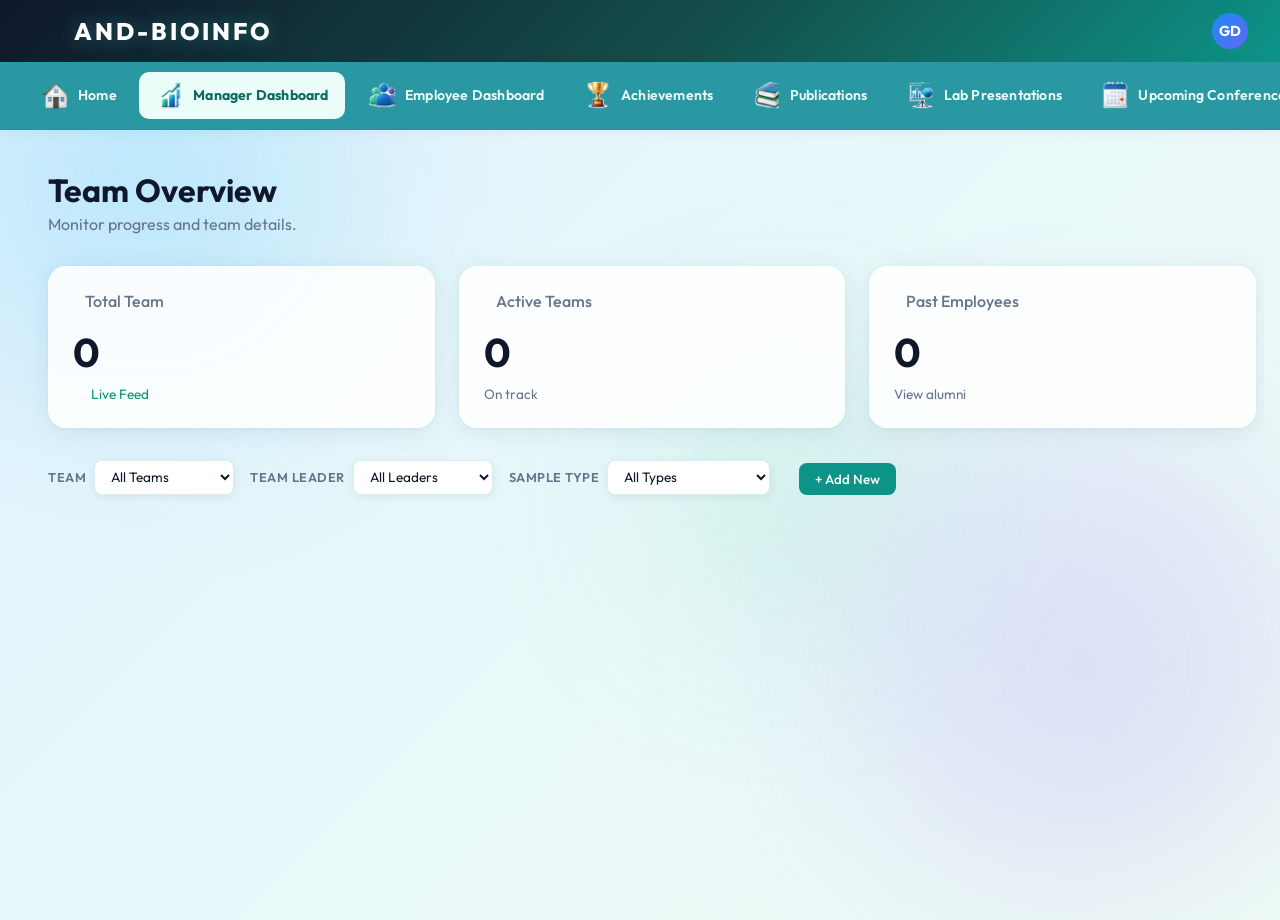
==== index.html @ 18cbaa4a "Home: show "Attendance Today" (green) when nobody is on leave The card was titled "Absent Today" eve" ====
<!DOCTYPE html>
<html lang="en">
<head>
    <meta charset="UTF-8">
    <meta name="viewport" content="width=device-width, initial-scale=1.0">
    <title>GenomicDesk | Team Portal</title>
    <meta name="description" content="A premium portal for managing employee details, work progress, and achievements.">
    <!-- Google Fonts -->
    <link rel="preconnect" href="https://fonts.googleapis.com">
    <link rel="preconnect" href="https://fonts.gstatic.com" crossorigin>
    <link href="https://fonts.googleapis.com/css2?family=Outfit:wght@300;400;500;600;700&display=swap" rel="stylesheet">
    <!-- Lucide Icons -->
    <script src="https://unpkg.com/lucide@latest"></script>
    <script src="https://cdn.jsdelivr.net/npm/@supabase/supabase-js@2"></script>
    <script src="https://cdn.jsdelivr.net/npm/xlsx@0.18.5/dist/xlsx.full.min.js"></script>
    <style>
:root {
    --bg-dark: #f8faf8;
    --bg-darker: #f0f4f1;
    --panel-bg: rgba(255,255,255,0.90);
    --panel-border: rgba(13,148,136,0.15);

    --primary: #0d9488;
    --primary-light: #14b8a6;
    --primary-hover: #0f766e;
    --secondary: #059669;
    --accent: #10b981;
    --accent-blue: #0891b2;
    --accent-purple: #7c3aed;
    --accent-gold: #d97706;
    --success: #059669;
    --warning: #d97706;

    --brand: #0f172a;
    --brand-accent: #14b8a6;
    --chip: #0d9488;

    --text-main: #0f172a;
    --text-muted: #64748b;

    --font-main: 'Outfit', sans-serif;

    --glass-blur: blur(16px);
    --shadow-sm: 0 2px 8px rgba(15,23,42,0.07);
    --shadow-md: 0 4px 20px rgba(15,23,42,0.09);
    --shadow-lg: 0 10px 40px rgba(15,23,42,0.12);
    --shadow-card: 0 2px 12px rgba(13,148,136,0.07), 0 8px 32px rgba(15,42,94,0.06);

    --transition: all 0.3s ease;
}

/* Top Navigation System (MS Word Style) */
.app-header {
    width: 100%;
    display: flex;
    flex-direction: column;
    position: sticky;
    top: 0;
    z-index: 1000;
}

.title-bar {
    background: linear-gradient(135deg, #0f172a 0%, #134e4a 55%, #0d9488 100%);
    height: 62px;
    display: flex;
    justify-content: space-between;
    align-items: center;
    padding: 0 2rem;
    box-shadow: 0 4px 24px rgba(15,23,42,0.30);
}

.brand {
    display: flex;
    align-items: center;
    gap: 0.75rem;
}

.brand-icon {
    color: #5eead4;
    width: 30px;
    height: 30px;
    filter: drop-shadow(0 0 8px rgba(94,234,212,0.7));
}

.brand h2 {
    color: #ffffff;
    font-weight: 800;
    font-size: 1.5rem;
    letter-spacing: 3px;
    text-transform: uppercase;
    text-shadow: 0 0 20px rgba(94,234,212,0.35);
}

.header-actions {
    display: flex;
    align-items: center;
    gap: 1.25rem;
}

.user-badge {
    width: 36px;
    height: 36px;
    background: linear-gradient(135deg,#1d8cf8,#6366f1);
    color: #fff;
    border-radius: 50%;
    display: flex;
    align-items: center;
    justify-content: center;
    font-weight: 700;
    font-size: 0.9rem;
    box-shadow: 0 2px 12px rgba(13,148,136,0.45);
}

/* Header dropdowns */
.hdr-dropdown-wrap {
    position: relative;
}

.hdr-dropdown {
    position: absolute;
    top: calc(100% + 10px);
    right: 0;
    background: #fff;
    border: 1.5px solid #f1f5f9;
    border-radius: 14px;
    box-shadow: 0 12px 40px rgba(0,0,0,0.12);
    min-width: 260px;
    z-index: 3000;
    overflow: hidden;
}

.hdr-dropdown-header {
    display: flex;
    align-items: center;
    justify-content: space-between;
    padding: 0.85rem 1rem;
    border-bottom: 1px solid #f1f5f9;
    font-size: 0.85rem;
    font-weight: 700;
    color: #1a1a1a;
}

.settings-row {
    display: flex;
    align-items: center;
    justify-content: space-between;
    padding: 0.65rem 1rem;
    border-bottom: 1px solid #f8f9fa;
    font-size: 0.82rem;
    color: #374151;
}

.settings-row:last-child { border-bottom: none; }

.settings-btn {
    display: inline-flex;
    align-items: center;
    gap: 0.3rem;
    font-size: 0.75rem;
    font-weight: 600;
    padding: 0.3rem 0.75rem;
    border-radius: 7px;
    border: 1.5px solid #e2e8f0;
    background: #f8f9fa;
    color: #374151;
    cursor: pointer;
    font-family: inherit;
    transition: all 0.18s;
}

.settings-btn:hover { background: #374151; color: #fff; border-color: #374151; }
.settings-btn.danger { border-color: #fca5a5; color: #ef5350; background: #fff5f5; }
.settings-btn.danger:hover { background: #ef5350; color: #fff; border-color: #ef5350; }

.hdr-empty {
    padding: 1rem;
    color: #94a3b8;
    font-size: 0.8rem;
    text-align: center;
}

/* Horizontal Navigation Tabs - clean pill style */
.nav-tabs {
    background: #2a98a2;
    display: flex;
    align-items: center;
    padding: 0.6rem 1.5rem;
    border-bottom: 1px solid rgba(15,23,42,0.06);
    gap: 0.4rem;
    box-shadow: 0 2px 12px rgba(15,42,94,0.05);
    /* Even above the 820px breakpoint, a narrowed browser window (e.g. a
       split-screen editor) can squeeze this below the tabs' total width —
       scroll instead of clipping tabs with no way to reach them. cursor:grab
       + the JS drag/wheel handlers below make that reachable with a mouse,
       not just touch/trackpad. */
    overflow-x: auto;
    scrollbar-width: thin;
    cursor: grab;
}
.nav-tabs.nav-tabs-dragging { cursor: grabbing; user-select: none; }

.nav-tab {
    padding: 0.55rem 1rem;
    background: transparent;
    border: none;
    border-radius: 10px;
    color: #eafffb;
    cursor: pointer;
    display: flex;
    align-items: center;
    gap: 0.5rem;
    font-family: inherit;
    font-weight: 600;
    transition: all 0.18s;
    font-size: 0.88rem;
    letter-spacing: 0.2px;
    white-space: nowrap;
}

.nav-tab:hover {
    background: #f0fdfa;
    color: #0d9488;
}

.nav-tab.active {
    color: #0d6b63;
    background: #eafdf9;
    font-weight: 700;
}

.nav-tab .nav-icon {
    width: 30px;
    height: 30px;
    flex-shrink: 0;
    object-fit: contain;
    pointer-events: none;
}

.nav-item i {
    width: 20px;
    height: 20px;
    flex-shrink: 0;
}

.sidebar.collapsed .nav-item span {
    display: none;
}

.sidebar.collapsed .nav-item {
    padding: 1.25rem;
    justify-content: center;
}

/* Sidebar Footer */
.sidebar-footer {
    padding: 1.5rem;
    background: rgba(0,0,0,0.2);
}

.user-profile-mini {
    display: flex;
    align-items: center;
    gap: 1rem;
}

.avatar-circle {
    width: 40px;
    height: 40px;
    background: #7d5fff;
    border-radius: 50%;
    display: flex;
    align-items: center;
    justify-content: center;
    font-weight: 700;
    color: #fff;
    flex-shrink: 0;
}

.sidebar.collapsed .user-info {
    display: none;
}

/* Filters Styling - Fixed for Light Theme */
.header-title-group {
    display: flex;
    flex-direction: column;
    gap: 1rem;
}

.filters-container {
    display: flex;
    gap: 1rem;
    align-items: center;
    flex-wrap: wrap;
}

.filter-group {
    display: flex;
    align-items: center;
    gap: 0.5rem;
}

.filter-group label {
    font-size: 0.8rem;
    font-weight: 600;
    color: var(--text-muted);
    text-transform: uppercase;
    letter-spacing: 0.5px;
}

.filter-group select {
    background: #fff;
    border: 1px solid var(--panel-border);
    color: var(--text-main);
    padding: 0.4rem 0.75rem;
    border-radius: 8px;
    font-family: inherit;
    font-size: 0.85rem;
    outline: none;
    cursor: pointer;
    transition: all 0.3s ease;
    min-width: 140px;
    box-shadow: var(--shadow-sm);
}

.filter-group select:focus {
    border-color: var(--primary);
    box-shadow: 0 0 0 2px rgba(79, 70, 229, 0.1);
}

/* Employee Details Modal (Floating Table) */
.details-modal {
    max-width: 700px !important;
    border-radius: 24px !important;
}

.details-header-info {
    display: flex;
    align-items: center;
    gap: 1.5rem;
}

.details-avatar {
    width: 64px;
    height: 64px;
    border-radius: 16px;
    object-fit: cover;
}

.details-content {
    display: flex;
    flex-direction: column;
    gap: 2rem;
    max-height: 70vh;
    overflow-y: auto;
    padding-right: 0.5rem;
}

.details-table {
    width: 100%;
    border-collapse: collapse;
}

.details-table th {
    text-align: left;
    width: 180px;
    padding: 0.75rem 0;
    color: var(--text-muted);
    font-weight: 500;
    font-size: 0.9rem;
    border-bottom: 1px solid var(--panel-border);
}

.details-table td {
    padding: 0.75rem 0;
    font-weight: 600;
    font-size: 0.95rem;
    border-bottom: 1px solid var(--panel-border);
}

.details-section h3 {
    font-size: 1rem;
    margin-bottom: 1rem;
    color: var(--primary);
    font-weight: 700;
}

.details-text-block {
    background: rgba(0, 0, 0, 0.02);
    padding: 1.25rem;
    border-radius: 12px;
    font-size: 0.95rem;
    line-height: 1.6;
    border: 1px solid var(--panel-border);
}

.no-achievements .col-span-2 {
    grid-column: span 3;
}

* {
    margin: 0;
    padding: 0;
    box-sizing: border-box;
}

body {
    font-family: var(--font-main);
    background: linear-gradient(135deg, #e0f2fe 0%, #f0fdf4 35%, #eef2ff 65%, #fdf2f8 100%);
    background-size: 300% 300%;
    animation: gradientBG 15s ease infinite;
    color: var(--text-main);
    height: 100vh;
    overflow: hidden;
    position: relative;
}

@keyframes gradientBG {
    0% { background-position: 0% 50%; }
    50% { background-position: 100% 50%; }
    100% { background-position: 0% 50%; }
}

/* Background Gradients */
.bg-orb {
    position: fixed;
    border-radius: 50%;
    filter: blur(100px);
    z-index: -1;
    opacity: 0.35;
    pointer-events: none;
    animation: orbFloat 20s infinite alternate ease-in-out;
}

@keyframes orbFloat {
    0% { transform: translateY(0) scale(1); }
    100% { transform: translateY(-40px) scale(1.15); }
}

.orb-1 {
    top: -10%;
    left: -10%;
    width: 550px;
    height: 550px;
    background: radial-gradient(circle, #38bdf8 0%, transparent 70%);
}

.orb-2 {
    bottom: -10%;
    right: -10%;
    width: 650px;
    height: 650px;
    background: radial-gradient(circle, #a78bfa 0%, transparent 70%);
}

.orb-3 {
    top: 35%;
    right: 25%;
    width: 350px;
    height: 350px;
    background: radial-gradient(circle, #34d399 0%, transparent 70%);
    opacity: 0.25;
}

/* Utilities */
.glass-panel {
    background: rgba(255,255,255,0.88);
    backdrop-filter: blur(16px);
    -webkit-backdrop-filter: blur(16px);
    border: 1px solid rgba(255,255,255,1);
    border-radius: 18px;
    box-shadow: 0 4px 24px rgba(15,42,94,0.08), 0 1px 4px rgba(13,148,136,0.06);
    transition: transform 0.3s ease, box-shadow 0.3s ease;
}

.glass-panel:hover {
    transform: translateY(-4px);
    box-shadow: 0 12px 36px rgba(15,42,94,0.12), 0 4px 12px rgba(13,148,136,0.08);
}

.mt-4 { margin-top: 1rem; }
.mt-6 { margin-top: 1.5rem; }

/* Layout */
.app-container {
    display: flex;
    height: calc(100vh - var(--header-height, 110px));
    padding: 1rem;
    gap: 1rem;
    overflow: hidden;
}








.nav-section {
    flex: 1;
}

.nav-label {
    font-size: 0.75rem;
    font-weight: 600;
    color: var(--text-muted);
    margin-bottom: 1rem;
    letter-spacing: 0.05em;
}

.nav-item {
    width: 100%;
    display: flex;
    align-items: center;
    gap: 1rem;
    padding: 0.75rem 1rem;
    background: transparent;
    border: none;
    color: var(--text-muted);
    font-family: var(--font-main);
    font-size: 1rem;
    font-weight: 500;
    border-radius: 8px;
    cursor: pointer;
    transition: var(--transition);
    margin-bottom: 0.5rem;
    text-align: left;
}

.nav-item i {
    width: 20px;
    height: 20px;
}

.nav-item:hover, .nav-item.active {
    background: rgba(0, 0, 0, 0.05);
    color: var(--text-main);
}

.nav-item.active {
    border-left: 3px solid var(--primary);
    background: linear-gradient(90deg, rgba(99, 102, 241, 0.1) 0%, transparent 100%);
}

.user-profile {
    display: flex;
    align-items: center;
    gap: 1rem;
    padding-top: 1.5rem;
    border-top: 1px solid var(--panel-border);
}

.avatar {
    width: 40px;
    height: 40px;
    border-radius: 50%;
    border: 2px solid var(--panel-border);
}

.user-info {
    flex: 1;
}

.user-name {
    font-weight: 600;
    font-size: 0.95rem;
}

.user-role {
    font-size: 0.8rem;
    color: var(--text-muted);
}

/* Main Content */
.main-content {
    flex: 1;
    display: flex;
    flex-direction: column;
    height: 100%;
    overflow-y: auto;
    overflow-x: hidden;
    padding: 1.5rem 0.5rem 1.5rem 2rem;
}

/* Custom Scrollbar for Main Content */
.main-content::-webkit-scrollbar {
    width: 6px;
}
.main-content::-webkit-scrollbar-track {
    background: transparent;
}
.main-content::-webkit-scrollbar-thumb {
    background: var(--panel-border);
    border-radius: 10px;
}



.search-bar {
    display: flex;
    align-items: center;
    gap: 0.75rem;
    padding: 0.75rem 1.25rem;
    width: 400px;
    border-radius: 99px;
}

.search-bar i {
    color: var(--text-muted);
    width: 18px;
    height: 18px;
}

.search-bar input {
    background: transparent;
    border: none;
    color: var(--text-main);
    font-family: var(--font-main);
    width: 100%;
    outline: none;
}

.search-bar input::placeholder {
    color: var(--text-muted);
}

.header-actions {
    display: flex;
    gap: 1rem;
}

.icon-btn {
    width: 40px;
    height: 40px;
    border-radius: 50%;
    display: flex;
    align-items: center;
    justify-content: center;
    color: rgba(255,255,255,0.85);
    cursor: pointer;
    border: 1px solid rgba(255,255,255,0.2);
    background: rgba(255,255,255,0.12);
    transition: var(--transition);
    position: relative;
}

.icon-btn:hover {
    background: rgba(255,255,255,0.22);
    border-color: rgba(255,255,255,0.4);
    transform: translateY(-1px);
    box-shadow: 0 4px 12px rgba(0,0,0,0.2);
}

/* icon-btn inside modal (dark bg not applicable) */
.modal .icon-btn {
    color: #64748b;
    background: #f8f9fa;
    border-color: #e2e8f0;
}

.modal .icon-btn:hover {
    background: #0d9488;
    color: #fff;
    border-color: #0d9488;
}

/* Views & Dashboards */
.view-section {
    animation: fadeIn 0.4s ease forwards;
}

@keyframes fadeIn {
    from { opacity: 0; transform: translateY(10px); }
    to { opacity: 1; transform: translateY(0); }
}

.view-header {
    margin-bottom: 2rem;
}

.view-header h1 {
    font-size: 2rem;
    font-weight: 700;
    margin-bottom: 0.25rem;
}

.view-header p {
    color: var(--text-muted);
}

/* Buttons */
.btn-primary {
    background: var(--primary);
    color: white;
    border: none;
    padding: 0.5rem 1rem;
    border-radius: 8px;
    font-family: var(--font-main);
    font-weight: 500;
    cursor: pointer;
    transition: var(--transition);
    display: inline-flex;
    align-items: center;
    gap: 0.5rem;
}

.btn-primary:hover {
    background: var(--primary-hover);
    transform: translateY(-1px);
    box-shadow: 0 4px 16px rgba(13,148,136,0.35);
}

.btn-outline {
    background: transparent;
    color: var(--text-main);
    border: 1px solid var(--panel-border);
    padding: 0.5rem 1rem;
    border-radius: 8px;
    font-family: var(--font-main);
    font-weight: 500;
    cursor: pointer;
    transition: var(--transition);
    display: inline-flex;
    align-items: center;
    gap: 0.5rem;
}

.btn-outline:hover {
    background: rgba(255, 255, 255, 0.05);
}

.btn-delete-cert {
    display: inline-flex;
    align-items: center;
    gap: 0.4rem;
    background: none;
    border: 1.5px solid #ef5350;
    color: #ef5350;
    font-size: 0.82rem;
    font-weight: 600;
    padding: 0.45rem 1.1rem;
    border-radius: 8px;
    cursor: pointer;
    transition: all 0.2s;
    font-family: inherit;
}

.btn-delete-cert:hover {
    background: #ef5350;
    color: #fff;
}

/* KPI Cards */
.kpi-grid {
    display: grid;
    grid-template-columns: repeat(3, 1fr);
    gap: 1.5rem;
    margin-bottom: 2rem;
}

.kpi-card {
    padding: 1.5rem;
    transition: var(--transition);
}

.kpi-card:hover {
    transform: translateY(-4px);
    border-color: rgba(255, 255, 255, 0.2);
}

.kpi-header {
    display: flex;
    align-items: center;
    gap: 0.75rem;
    color: var(--text-muted);
    font-weight: 500;
    margin-bottom: 1rem;
}

.icon-blue { color: var(--accent-blue); }
.icon-purple { color: var(--accent-purple); }
.icon-gold { color: var(--accent-gold); }
.icon-red  { color: #e11d48; }

.kpi-card h3 {
    font-size: 2.5rem;
    font-weight: 700;
    margin-bottom: 0.5rem;
}

.trend {
    font-size: 0.85rem;
    color: var(--text-muted);
    display: flex;
    align-items: center;
    gap: 0.25rem;
}

.trend.positive {
    color: var(--success);
}

.trend i { width: 14px; height: 14px; }

/* Dashboard Grids */
.dashboard-grid {
    display: grid;
    grid-template-columns: 2fr 1fr;
    gap: 1.5rem;
}

.col-span-2 {
    /* If grid changes to 3 cols later */
}

.panel-header {
    display: flex;
    justify-content: space-between;
    align-items: center;
    padding: 1.25rem 1.5rem;
    border-bottom: 1px solid var(--panel-border);
}

.panel-header h2 {
    font-size: 1.1rem;
    font-weight: 600;
}

/* Tables */
.table-responsive {
    overflow-x: auto;
    padding: 0 1.5rem 1.5rem 1.5rem;
}

.modern-table {
    width: 100%;
    border-collapse: collapse;
    margin-top: 1rem;
}

.modern-table th {
    text-align: left;
    color: var(--text-muted);
    font-size: 0.85rem;
    font-weight: 500;
    padding: 1rem 0.5rem;
    border-bottom: 1px solid var(--panel-border);
}

.modern-table td {
    padding: 1rem 0.5rem;
    border-bottom: 1px solid rgba(148, 163, 184, 0.05);
    vertical-align: middle;
}

.emp-cell {
    display: flex;
    align-items: center;
    gap: 0.75rem;
}

.emp-avatar {
    width: 32px;
    height: 32px;
    border-radius: 50%;
}

.emp-name {
    font-weight: 500;
    font-size: 0.95rem;
}

.emp-email {
    font-size: 0.8rem;
    color: var(--text-muted);
}

.status-badge {
    padding: 0.25rem 0.75rem;
    border-radius: 99px;
    font-size: 0.75rem;
    font-weight: 600;
}

.status-active { background: rgba(16, 185, 129, 0.1); color: var(--success); }
.status-busy { background: rgba(245, 158, 11, 0.1); color: var(--warning); }

.progress-bar-bg {
    width: 100%;
    height: 6px;
    background: rgba(255, 255, 255, 0.1);
    border-radius: 3px;
    overflow: hidden;
}

.progress-fill {
    height: 100%;
    background: var(--primary);
    border-radius: 3px;
}

/* Achievements */
.achievement-list {
    padding: 1.5rem;
    display: flex;
    flex-direction: column;
    gap: 1rem;
}

.achievement-item {
    display: flex;
    gap: 1rem;
    padding: 1rem;
    background: rgba(255, 255, 255, 0.02);
    border-radius: 12px;
    border: 1px solid var(--panel-border);
    transition: var(--transition);
}

.achievement-item:hover {
    background: rgba(255, 255, 255, 0.05);
}

.ach-icon {
    width: 40px;
    height: 40px;
    border-radius: 10px;
    background: rgba(245, 158, 11, 0.1);
    color: var(--accent-gold);
    display: flex;
    align-items: center;
    justify-content: center;
}

.ach-content h4 {
    font-size: 0.95rem;
    margin-bottom: 0.25rem;
}

.ach-content p {
    font-size: 0.8rem;
    color: var(--text-muted);
}

/* Employee Space Specifics */
.employee-grid {
    display: grid;
    grid-template-columns: repeat(4, 1fr);
    gap: 1.25rem;
    align-content: start;
}

.mgr-main-row {
    display: grid;
    grid-template-columns: 1fr 340px;
    gap: 1.5rem;
    align-items: start;
    margin-bottom: 2rem;
}

.ach-wall-panel {
    background: #fff;
    border: 1.5px solid #f1f5f9;
    border-radius: 16px;
    box-shadow: 0 4px 15px rgba(0,0,0,0.03);
    display: flex;
    flex-direction: column;
    max-height: 700px;
    min-height: 300px;
    overflow: hidden;
}

.ach-wall-panel-header {
    display: flex;
    align-items: center;
    gap: 0.5rem;
    padding: 1rem 1.25rem;
    border-bottom: 1.5px solid #f1f5f9;
    font-size: 0.95rem;
    font-weight: 700;
    color: #0f172a;
    flex-shrink: 0;
    background: linear-gradient(180deg, #fafcff 0%, #ffffff 100%);
}

.ach-wall-scroll {
    overflow-y: auto;
    padding: 1rem;
    display: flex;
    flex-direction: column;
    gap: 0.9rem;
    flex: 1;
    background: #f8fafc;
}

.ach-wall-scroll::-webkit-scrollbar { width: 4px; }
.ach-wall-scroll::-webkit-scrollbar-track { background: transparent; }
.ach-wall-scroll::-webkit-scrollbar-thumb { background: #e2e8f0; border-radius: 4px; }

/* Achievements full-page wall */
.achievements-full-wall {
    display: grid;
    grid-template-columns: repeat(auto-fill, minmax(280px, 1fr));
    gap: 1.25rem;
    padding-bottom: 2rem;
}

@media (max-width: 1100px) {
    .mgr-main-row { grid-template-columns: 1fr; }
    .employee-grid { grid-template-columns: repeat(auto-fill, minmax(180px, 1fr)); }
    .ach-wall-panel { max-height: 400px; }
}

.emp-card {
    padding: 1.5rem;
    display: flex;
    flex-direction: column;
    gap: 1.5rem;
    transition: var(--transition);
}

/* Circular Stat Cards Grid */
#employee-cards-container {
    display: grid;
    grid-template-columns: repeat(auto-fill, minmax(180px, 1fr));
    gap: 1.5rem;
    padding: 1.5rem 0;
}

.emp-stat-card {
    position: relative;
    display: flex;
    flex-direction: column;
    align-items: center;
    background: #ffffff;
    border-radius: 16px;
    padding: 1.5rem 1rem 1.25rem;
    transition: all 0.25s ease;
    box-shadow: 0 2px 12px rgba(0,0,0,0.05);
    cursor: pointer;
    text-align: center;
    border: 1.5px solid #f1f5f9;
    gap: 0;
}

/* Birthday decoration on manager dashboard employee cards */
.emp-stat-card.is-birthday {
    border-color: #fde68a;
    background: linear-gradient(180deg, #fffbeb 0%, #ffffff 65%);
}

.birthday-crown {
    position: absolute;
    top: -13px;
    left: 50%;
    transform: translateX(-50%) rotate(-6deg);
    font-size: 1.5rem;
    line-height: 1;
    filter: drop-shadow(0 2px 3px rgba(0,0,0,0.18));
    animation: birthdayCrownBob 2.4s ease-in-out infinite;
    pointer-events: none;
}

.profile-avatar-wrap .birthday-crown { top: -16px; z-index: 3; }
.profile-meta-item.is-birthday-today {
    border-color: #fde68a;
    box-shadow: 0 0 0 1px rgba(253,230,138,0.5), 0 0 14px rgba(253,230,138,0.25);
}

.birthday-popper {
    position: absolute;
    bottom: 6px;
    font-size: 1.05rem;
    line-height: 1;
    opacity: 0;
    animation: birthdayPopperBlast 2.4s ease-out infinite;
    pointer-events: none;
}

.birthday-popper.left { left: 10px; }
.birthday-popper.right { right: 10px; animation-delay: 0.9s; }

@keyframes birthdayCrownBob {
    0%, 100% { transform: translateX(-50%) rotate(-6deg) translateY(0); }
    50%      { transform: translateX(-50%) rotate(-6deg) translateY(-4px); }
}

@keyframes birthdayPopperBlast {
    0%   { transform: translateY(0) scale(0.6) rotate(-15deg); opacity: 0; }
    10%  { opacity: 1; }
    70%  { opacity: 1; }
    100% { transform: translateY(-110px) scale(1.2) rotate(12deg); opacity: 0; }
}

.emp-stat-card:hover {
    transform: translateY(-4px);
    box-shadow: 0 10px 28px rgba(13,148,136,0.1);
    border-color: #0d9488;
}

.stat-avatar {
    width: 80px;
    height: 80px;
    border-radius: 50%;
    object-fit: cover;
    border: 3px solid #ccfbf1;
    box-shadow: 0 4px 14px rgba(0,0,0,0.1);
    margin-bottom: 0.9rem;
}

.stat-info h3 {
    font-size: 0.97rem;
    color: #0f172a;
    margin-bottom: 0.2rem;
    font-weight: 700;
}

.stat-info p {
    font-size: 0.78rem;
    color: #64748b;
    margin-bottom: 0.65rem;
}

.stat-meta {
    font-size: 0.72rem;
    color: #94a3b8;
    background: #f8fafc;
    padding: 3px 10px;
    border-radius: 10px;
    display: inline-block;
    border: 1px solid #f1f5f9;
}

.stat-team-chip {
    display: inline-block;
    font-size: 0.68rem;
    font-weight: 700;
    text-transform: uppercase;
    letter-spacing: 0.04em;
    padding: 3px 9px;
    border-radius: 20px;
    background: #ccfbf1;
    color: #0d9488;
    border: 1px solid #99f6e4;
}

.stat-team-chip.secondary { background: #e0f2fe; color: #0369a1; border-color: #bae6fd; }
.stat-team-chip.tertiary  { background: #f3e8ff; color: #7c3aed; border-color: #ddd6fe; }
.stat-team-chip.cmc       { background: #fff7ed; color: #c2410c; border-color: #fed7aa; }

.stat-appraisal-date {
    font-size: 0.68rem;
    color: #94a3b8;
    margin-top: 0.5rem;
}

.appraisal-flag {
    display: inline-flex;
    align-items: center;
    gap: 4px;
    font-size: 0.65rem;
    font-weight: 700;
    text-transform: uppercase;
    letter-spacing: 0.03em;
    padding: 3px 8px;
    border-radius: 20px;
    margin-top: 0.5rem;
}

.appraisal-flag.due-soon {
    background: #fef3c7;
    color: #b45309;
    border: 1px solid #fde68a;
}

.appraisal-flag.overdue {
    background: #fee2e2;
    color: #b91c1c;
    border: 1px solid #fecaca;
}

/* Appraisal alert states on the manager dashboard employee cards */
@keyframes cardPulseAmber {
    0%, 100% { box-shadow: 0 2px 12px rgba(0,0,0,0.05); border-color: #fbbf24; }
    50%      { box-shadow: 0 0 0 5px rgba(251,191,36,0.35); border-color: #fbbf24; }
}

@keyframes cardBlinkRed {
    0%, 100% { box-shadow: 0 2px 12px rgba(0,0,0,0.05); border-color: #f87171; }
    50%      { box-shadow: 0 0 0 6px rgba(239,68,68,0.4); border-color: #ef4444; }
}

.emp-stat-card.appraisal-due-soon {
    border-color: #fbbf24;
    animation: cardPulseAmber 2s ease-in-out infinite;
}

.emp-stat-card.appraisal-overdue {
    border-color: #ef4444;
    animation: cardBlinkRed 1.2s ease-in-out infinite;
}

/* Past Employees Modal Grid */
.past-emp-grid {
    display: grid;
    grid-template-columns: repeat(auto-fill, minmax(160px, 1fr));
    gap: 1.25rem;
    padding: 0.5rem 0;
}

.past-emp-card {
    display: flex;
    flex-direction: column;
    align-items: center;
    background: #fff5f6;
    border-radius: 14px;
    padding: 1.25rem 0.75rem 1rem;
    text-align: center;
    border: 1.5px solid #fecdd3;
    gap: 0;
    position: relative;
    cursor: pointer;
    transition: transform 0.15s ease, box-shadow 0.15s ease;
}

.past-emp-card:hover {
    transform: translateY(-2px);
    box-shadow: 0 6px 16px rgba(225, 29, 72, 0.15);
}

.past-emp-card img {
    width: 64px;
    height: 64px;
    border-radius: 50%;
    object-fit: cover;
    border: 3px solid #fecdd3;
    margin-bottom: 0.7rem;
    filter: grayscale(30%);
}

.past-emp-card h4 {
    font-size: 0.88rem;
    font-weight: 700;
    color: #0f172a;
    margin-bottom: 0.2rem;
}

.past-emp-card .past-role {
    font-size: 0.74rem;
    color: #64748b;
    margin-bottom: 0.5rem;
}

.past-emp-card .past-meta {
    font-size: 0.68rem;
    color: #94a3b8;
    background: #fff1f2;
    padding: 2px 8px;
    border-radius: 8px;
    border: 1px solid #fecdd3;
    margin-bottom: 0.3rem;
    display: inline-block;
}

.past-emp-alumni-badge {
    position: absolute;
    top: 8px;
    right: 8px;
    font-size: 0.6rem;
    font-weight: 700;
    background: #fecdd3;
    color: #e11d48;
    padding: 2px 6px;
    border-radius: 6px;
    text-transform: uppercase;
    letter-spacing: 0.05em;
}

.past-emp-remove-btn {
    margin-top: 0.5rem;
    font-size: 0.68rem;
    background: none;
    border: 1px solid #fecdd3;
    color: #e11d48;
    border-radius: 6px;
    padding: 3px 8px;
    cursor: pointer;
    transition: background 0.15s;
}

.past-emp-remove-btn:hover {
    background: #fecdd3;
}

.icon-btn-small {
    background: #fff5f8;
    border: none;
    color: #0d9488;
    width: 32px;
    height: 32px;
    border-radius: 50%;
    display: flex;
    align-items: center;
    justify-content: center;
    cursor: pointer;
    transition: all 0.2s;
    margin: 0.25rem;
    box-shadow: 0 2px 5px rgba(0,0,0,0.05);
}

.icon-btn-small:hover {
    background: #0d9488;
    color: #fff;
    transform: scale(1.1);
}

.emp-card-actions {
    display: flex;
    justify-content: center;
    margin-top: 1rem;
}

/* Unique Active Teams Modal Custom Styles */
.teams-modal {
    max-width: 850px !important;
    border-radius: 24px !important;
}

.teams-grid-modal {
    display: grid;
    grid-template-columns: repeat(auto-fit, minmax(240px, 1fr));
    gap: 1.5rem;
    margin-top: 0.5rem;
    padding: 0.5rem 0;
}

.team-modal-card {
    background: #ffffff;
    border-radius: 16px;
    padding: 1.5rem;
    border: 1px solid #f1f5f9;
    box-shadow: 0 4px 15px rgba(0,0,0,0.03);
    transition: all 0.25s ease;
    display: flex;
    flex-direction: column;
    gap: 1rem;
}

.team-modal-card:hover {
    transform: translateY(-3px);
    border-color: #1a3f7a;
    box-shadow: 0 8px 25px rgba(0,0,0,0.06);
}

.team-modal-badge {
    background: #0d9488;
    color: #fff;
    align-self: flex-start;
    padding: 0.35rem 0.85rem;
    border-radius: 12px;
    font-size: 0.75rem;
    font-weight: 700;
    text-transform: uppercase;
    letter-spacing: 0.5px;
    box-shadow: 0 2px 6px rgba(13,148,136, 0.2);
}

.team-modal-leader {
    display: flex;
    align-items: center;
    gap: 0.75rem;
    padding-bottom: 0.75rem;
    border-bottom: 1px dashed #f1f5f9;
}

.team-modal-leader-info h4 {
    font-size: 0.7rem;
    color: #0d9488;
    text-transform: uppercase;
    font-weight: 700;
    margin-bottom: 0.15rem;
}

.team-modal-leader-info p {
    font-size: 0.9rem;
    font-weight: 600;
    color: #1a1a1a;
}

.team-modal-members h4 {
    font-size: 0.7rem;
    color: #64748b;
    text-transform: uppercase;
    font-weight: 700;
    margin-bottom: 0.5rem;
}

.team-modal-members-list {
    display: flex;
    flex-wrap: wrap;
    gap: 0.4rem;
}

.team-modal-member-badge {
    background: #fafafa;
    border: 1px solid #f1f5f9;
    color: #374151;
    font-size: 0.75rem;
    padding: 4px 8px;
    border-radius: 8px;
    font-weight: 500;
    transition: all 0.2s ease;
    cursor: pointer;
}

.team-modal-member-badge:hover {
    background: #fff5f8;
    border-color: #1a3f7a;
    color: #0d9488;
}

/* Leader stat cards */
.leader-stat-card {
    background: #ffffff;
    border-radius: 16px;
    padding: 1.5rem;
    border: 1px solid #f1f5f9;
    box-shadow: 0 4px 15px rgba(0,0,0,0.04);
    display: flex;
    flex-direction: column;
    align-items: center;
    gap: 0.6rem;
    text-align: center;
    transition: all 0.25s ease;
}

.leader-stat-card:hover {
    transform: translateY(-3px);
    border-color: #1a3f7a;
    box-shadow: 0 8px 25px rgba(13,148,136,0.08);
}

.leader-stat-avatar {
    width: 52px;
    height: 52px;
    border-radius: 50%;
    background: linear-gradient(135deg, #0d9488, #0d9488);
    color: #fff;
    display: flex;
    align-items: center;
    justify-content: center;
    font-size: 1.1rem;
    font-weight: 700;
    letter-spacing: 0.5px;
    flex-shrink: 0;
}

.leader-stat-name {
    font-size: 0.95rem;
    font-weight: 700;
    color: #1a1a1a;
    line-height: 1.2;
}

.leader-stat-count {
    font-size: 0.75rem;
    font-weight: 600;
    color: #0d9488;
    background: #ccfbf1;
    padding: 3px 10px;
    border-radius: 20px;
}

.leader-stat-divider {
    width: 100%;
    height: 1px;
    background: #f1f5f9;
    margin: 0.2rem 0;
}

.leader-stat-card .team-modal-members-list {
    justify-content: center;
}

.kpi-card.clickable {
    cursor: pointer;
}

.kpi-card.clickable:hover {
    border-color: #0d9488 !important;
    background: rgba(255, 255, 255, 0.9) !important;
}

/* Tools view */
.tools-grid {
    display: grid;
    grid-template-columns: repeat(auto-fit, minmax(280px, 1fr));
    gap: 1.5rem;
    margin-top: 0.5rem;
}

.tool-card {
    border-radius: 22px;
    overflow: hidden;
    display: flex;
    flex-direction: column;
    background: linear-gradient(145deg, var(--tc1, #0d9488), var(--tc2, #0891b2));
    position: relative;
    transition: transform 0.3s cubic-bezier(0.34,1.4,0.64,1), box-shadow 0.3s ease;
    box-shadow: 0 8px 28px var(--tc-shadow, rgba(13,148,136,0.32));
}

.tool-card:hover {
    transform: translateY(-8px) scale(1.015);
    box-shadow: 0 24px 52px var(--tc-shadow, rgba(13,148,136,0.42));
}

/* large decorative circle top-right */
.tool-card::before {
    content: '';
    position: absolute;
    width: 220px;
    height: 220px;
    border-radius: 50%;
    background: rgba(255,255,255,0.06);
    top: -80px;
    right: -60px;
    pointer-events: none;
}

/* small circle bottom-left */
.tool-card::after {
    content: '';
    position: absolute;
    width: 100px;
    height: 100px;
    border-radius: 50%;
    background: rgba(255,255,255,0.05);
    bottom: -30px;
    left: -20px;
    pointer-events: none;
}

.tool-card-inner {
    padding: 1.7rem 1.7rem 1.6rem;
    display: flex;
    flex-direction: column;
    gap: 1.1rem;
    flex: 1;
    position: relative;
    z-index: 1;
}

.tool-card-top {
    display: flex;
    align-items: flex-start;
    justify-content: space-between;
}

/* 3D illustration (cut out from the card mockup, see assets/tool-icons) */
.tool-card-illus {
    width: 128px;
    height: 128px;
    object-fit: contain;
    flex-shrink: 0;
    filter: drop-shadow(0 10px 16px rgba(0,0,0,0.22));
    transition: transform 0.3s cubic-bezier(0.34,1.4,0.64,1);
    pointer-events: none;
}

.tool-card:hover .tool-card-illus { transform: translateY(-4px) scale(1.04); }

.tool-card-num {
    font-size: 3rem;
    font-weight: 800;
    color: rgba(255,255,255,0.1);
    letter-spacing: -0.04em;
    line-height: 1;
    user-select: none;
    font-variant-numeric: tabular-nums;
}

.tool-card-content h3 {
    font-size: 1.15rem;
    font-weight: 700;
    color: #fff;
    margin-bottom: 0.4rem;
    letter-spacing: -0.01em;
}

.tool-card-content p {
    font-size: 0.83rem;
    color: rgba(255,255,255,0.68);
    line-height: 1.55;
}

.tool-card-footer {
    display: flex;
    align-items: center;
    justify-content: space-between;
    padding-top: 0.6rem;
    border-top: 1px solid rgba(255,255,255,0.12);
    margin-top: auto;
}

.tool-card-tag {
    font-size: 0.7rem;
    font-weight: 600;
    color: rgba(255,255,255,0.6);
    text-transform: uppercase;
    letter-spacing: 0.06em;
    display: flex;
    align-items: center;
    gap: 0.3rem;
}

.tool-card-tag::before {
    content: '';
    width: 6px;
    height: 6px;
    border-radius: 50%;
    background: #4ade80;
    box-shadow: 0 0 7px #4ade80;
    flex-shrink: 0;
}

.tool-card-btn {
    background: rgba(255,255,255,0.18);
    border: 1.5px solid rgba(255,255,255,0.3);
    color: #fff;
    font-size: 0.8rem;
    font-weight: 700;
    padding: 0.52rem 1.05rem;
    border-radius: 9px;
    cursor: pointer;
    font-family: inherit;
    transition: all 0.22s ease;
    display: flex;
    align-items: center;
    gap: 0.35rem;
    letter-spacing: 0.01em;
    backdrop-filter: blur(6px);
    white-space: nowrap;
}

.tool-card-btn i { width: 14px; height: 14px; transition: transform 0.22s ease; }

.tool-card-btn:hover {
    background: rgba(255,255,255,0.3);
    border-color: rgba(255,255,255,0.5);
    box-shadow: 0 4px 14px rgba(0,0,0,0.18);
}

.tool-card-btn:hover i { transform: translateX(4px); }

.icon-btn-small:hover {
    background: #0d9488;
    color: #fff;
    transform: scale(1.1);
}

.emp-card-actions {
    display: flex;
    justify-content: center;
    margin-top: 1.5rem;
}

.cert-viewer {
    position: absolute;
    top: 100%;
    left: 0;
    width: 100%;
    background: white;
    border-radius: 12px;
    padding: 1rem;
    box-shadow: 0 10px 25px rgba(0,0,0,0.1);
    z-index: 100;
    margin-top: 10px;
    border: 1px solid #f1f5f9;
}

.cert-viewer h4 {
    font-size: 0.85rem;
    margin-bottom: 0.5rem;
    color: #0d9488;
    text-transform: uppercase;
    letter-spacing: 0.5px;
}

.cert-list {
    list-style: none;
    text-align: left;
}

.cert-list li {
    font-size: 0.8rem;
    padding: 4px 0;
    color: #64748b;
    border-bottom: 1px solid #f1f5f9;
}

.cert-list li:last-child {
    border-bottom: none;
}

.add-emp-container {
    display: flex;
    justify-content: center;
    margin-top: 1rem;
    padding: 2rem 0;
    border-top: 1px dashed var(--panel-border);
}

/* Conference deadline alert toast — small card fixed to the bottom-right,
   unlike the full-screen dimmed .modal-overlay dialogs. */
.deadline-toast {
    position: fixed;
    bottom: 1.25rem;
    right: 1.25rem;
    width: 320px;
    max-width: calc(100vw - 2.5rem);
    background: #fff;
    border: 1px solid #e2e8f0;
    border-radius: 12px;
    box-shadow: 0 10px 30px rgba(15,23,42,0.18);
    padding: 0.9rem 1rem 1rem;
    z-index: 2500;
    animation: deadlineToastIn 0.25s ease-out;
}
@keyframes deadlineToastIn {
    from { opacity: 0; transform: translateY(12px); }
    to   { opacity: 1; transform: translateY(0); }
}
.deadline-toast-header {
    display: flex;
    align-items: center;
    gap: 0.5rem;
    font-weight: 700;
    font-size: 0.88rem;
    color: #0f172a;
    margin-bottom: 0.65rem;
}
.deadline-toast-body {
    max-height: 40vh;
    overflow-y: auto;
    display: grid;
    gap: 0.5rem;
}
.deadline-toast-close {
    margin-left: auto;
    width: 24px;
    height: 24px;
    border-radius: 50%;
    display: flex;
    align-items: center;
    justify-content: center;
    color: #64748b;
    background: #f1f5f9;
    border: none;
    cursor: pointer;
    flex-shrink: 0;
}
.deadline-toast-close:hover { background: #e2e8f0; color: #0f172a; }

/* Modal Styles */
.modal-overlay {
    position: fixed;
    top: 0;
    left: 0;
    right: 0;
    bottom: 0;
    background: rgba(0,0,0,0.45);
    backdrop-filter: blur(6px);
    z-index: 2000;
    display: flex;
    align-items: flex-start;
    justify-content: center;
    padding: 2vh 1rem;
    overflow-y: auto;
}

.modal {
    width: calc(100% - 2rem);
    max-width: 580px;
    max-height: 90vh;
    overflow-y: auto;
    overflow-x: hidden;
    padding: 1.75rem;
    background: #fff;
    border-radius: 20px;
    box-shadow: 0 20px 60px rgba(0,0,0,0.15);
    border: 1px solid #ccfbf1;
    box-sizing: border-box;
}

.modal-header {
    display: flex;
    justify-content: space-between;
    align-items: center;
    margin-bottom: 2rem;
    padding-bottom: 1rem;
    border-bottom: 2px solid #ccfbf1;
}

.modal-header h2 {
    color: #1a1a1a;
    font-size: 1.4rem;
    font-weight: 700;
}

.form-grid {
    display: grid;
    grid-template-columns: 1fr 1fr;
    gap: 1.25rem;
}

.form-group {
    display: flex;
    flex-direction: column;
    gap: 0.4rem;
}

.form-group.col-span-2 {
    grid-column: span 2;
}

.form-group label {
    font-size: 0.8rem;
    font-weight: 700;
    color: #0d9488;
    text-transform: uppercase;
    letter-spacing: 0.5px;
}

.form-group input,
.form-group select {
    width: 100%;
    box-sizing: border-box;
    background: #fafafa;
    border: 1.5px solid #f1f5f9;
    padding: 0.75rem 1rem;
    border-radius: 10px;
    color: #1a1a1a;
    font-family: inherit;
    font-size: 0.95rem;
    outline: none;
    transition: all 0.2s;
}

.form-group input:focus,
.form-group select:focus {
    border-color: #0d9488;
    background: #fff;
    box-shadow: 0 0 0 3px rgba(13,148,136,0.08);
}

.form-group input::placeholder {
    color: #b0bec5;
}

.modal-actions {
    display: flex;
    justify-content: flex-end;
    align-items: center;
    gap: 0.75rem;
    margin-top: 2rem;
    padding-top: 1.25rem;
    border-top: 1px solid #f1f5f9;
}

.modal-actions .btn-delete-cert {
    margin-right: auto;
}

/* Modal Details List Style */
.details-list {
    list-style: none;
    padding: 0.25rem 0;
    display: flex;
    flex-direction: column;
    gap: 0.5rem;
}

.details-list li {
    color: #374151;
    font-size: 0.9rem;
    padding: 0.4rem 0 0.4rem 1rem;
    border-left: 3px solid #0d9488;
    background: transparent;
    border-radius: 0;
    font-weight: 400;
}

.details-list li:hover {
    transform: none;
    background: transparent;
    color: #0d9488;
}

.details-text-block {
    background: #fafafa;
    padding: 1.25rem;
    border-radius: 12px;
    border: 1px solid #f1f5f9;
}

/* Responsive */
@media (max-width: 1024px) {
    .dashboard-grid {
        grid-template-columns: 1fr;
    }
}

/* LinkedIn-style Certificates Viewer Modal */
.view-certs-modal {
    max-width: 600px !important;
    border-radius: 20px !important;
}

.certs-feed {
    display: flex;
    flex-direction: column;
    gap: 1.5rem;
    max-height: 70vh;
    overflow-y: auto;
    padding-right: 0.5rem;
    margin-top: 1rem;
}

/* Custom Scrollbar for certs-feed */
.certs-feed::-webkit-scrollbar {
    width: 6px;
}
.certs-feed::-webkit-scrollbar-track {
    background: transparent;
}
.certs-feed::-webkit-scrollbar-thumb {
    background: var(--panel-border);
    border-radius: 10px;
}

/* LinkedIn Card Styling */
.linkedin-post {
    background: #ffffff;
    border: 1.5px solid #e2e8f0;
    border-radius: 12px;
    padding: 1.25rem;
    box-shadow: 0 4px 12px rgba(0, 0, 0, 0.02);
    display: flex;
    flex-direction: column;
    gap: 1rem;
    font-family: var(--font-main);
    transition: var(--transition);
}

.linkedin-post:hover {
    border-color: #1a3f7a;
    box-shadow: 0 6px 16px rgba(0, 0, 0, 0.04);
}

/* Clean cert cards */
.cert-simple-card {
    background: #fff;
    border: 1.5px solid #f1f5f9;
    border-radius: 12px;
    padding: 1rem 1.25rem;
    display: flex;
    flex-direction: column;
    gap: 0.75rem;
    transition: all 0.2s;
}

.cert-simple-card:hover {
    border-color: #1a3f7a;
    box-shadow: 0 4px 14px rgba(13,148,136,0.06);
}

.cert-simple-top {
    display: flex;
    align-items: flex-start;
    gap: 0.75rem;
}

.cert-simple-info {
    flex: 1;
    display: flex;
    flex-direction: column;
    gap: 0.4rem;
}

.cert-simple-event {
    font-size: 0.95rem;
    font-weight: 700;
    color: #1a1a1a;
}

.cert-simple-meta {
    display: flex;
    flex-wrap: wrap;
    gap: 0.6rem 1rem;
    font-size: 0.78rem;
    color: #64748b;
}

.cert-simple-meta span {
    display: flex;
    align-items: center;
    gap: 0.3rem;
}

.cert-simple-actions {
    display: flex;
    flex-wrap: wrap;
    gap: 0.5rem;
}

.cert-file-btn {
    display: inline-flex;
    align-items: center;
    gap: 0.35rem;
    font-size: 0.78rem;
    font-weight: 600;
    padding: 0.35rem 0.85rem;
    border-radius: 7px;
    text-decoration: none;
    transition: all 0.2s;
    font-family: inherit;
}

.cert-file-btn.view {
    background: #ccfbf1;
    color: #0d9488;
    border: 1px solid #99f6e4;
}

.cert-file-btn.view:hover {
    background: #0d9488;
    color: #fff;
}

.cert-file-btn.download {
    background: #f1f5f9;
    color: #374151;
    border: 1px solid #e2e8f0;
}

.cert-file-btn.download:hover {
    background: #374151;
    color: #fff;
}

.post-header {
    display: flex;
    align-items: center;
    gap: 0.75rem;
}

.cert-delete-btn {
    margin-left: auto;
    background: none;
    border: 1.5px solid #ef9a9a;
    color: #ef5350;
    border-radius: 8px;
    padding: 0.35rem 0.6rem;
    cursor: pointer;
    display: flex;
    align-items: center;
    transition: all 0.2s;
    flex-shrink: 0;
}

.cert-delete-btn:hover {
    background: #ef5350;
    border-color: #ef5350;
    color: #fff;
}

/* Avatar edit button */
.avatar-edit-btn {
    position: absolute;
    bottom: 6px;
    right: 6px;
    width: 26px;
    height: 26px;
    border-radius: 50%;
    background: #fff;
    border: 1.5px solid #e2e8f0;
    color: #64748b;
    display: flex;
    align-items: center;
    justify-content: center;
    cursor: pointer;
    box-shadow: 0 2px 6px rgba(0,0,0,0.12);
    transition: all 0.2s;
    z-index: 2;
}

.avatar-edit-btn:hover {
    background: #0d9488;
    border-color: #0d9488;
    color: #fff;
}

/* Avatar color swatches */
.avatar-color-grid {
    display: flex;
    flex-wrap: wrap;
    gap: 0.5rem;
    margin-top: 0.4rem;
}

.avatar-color-swatch {
    width: 32px;
    height: 32px;
    border-radius: 50%;
    cursor: pointer;
    border: 2.5px solid transparent;
    transition: all 0.18s;
}

.avatar-color-swatch:hover {
    transform: scale(1.2);
    border-color: #1a1a1a;
}

.post-avatar {
    width: 48px;
    height: 48px;
    border-radius: 50%;
    object-fit: cover;
    border: 2px solid #f1f5f9;
}

.post-author-info {
    display: flex;
    flex-direction: column;
    flex: 1;
}

.post-author-name {
    font-size: 0.95rem;
    font-weight: 700;
    color: #1a1a1a;
}

.post-author-headline {
    font-size: 0.8rem;
    color: #64748b;
    font-weight: 500;
}

.post-meta {
    display: flex;
    align-items: center;
    gap: 0.35rem;
    font-size: 0.75rem;
    color: #94a3b8;
    margin-top: 0.15rem;
}

.post-meta i {
    width: 12px;
    height: 12px;
}

.post-body {
    display: flex;
    flex-direction: column;
    gap: 0.75rem;
}

.post-text {
    font-size: 0.9rem;
    line-height: 1.5;
    color: #334155;
    white-space: pre-line;
}

.post-text strong {
    color: #0f172a;
    font-weight: 600;
}

.post-media {
    border-radius: 8px;
    overflow: hidden;
    border: 1px solid #f1f5f9;
    background: #f8fafc;
    display: flex;
    flex-direction: column;
}

.post-image {
    width: 100%;
    max-height: 380px;
    object-fit: contain;
    background: #000000;
}

.post-attachment {
    display: flex;
    align-items: center;
    justify-content: space-between;
    padding: 0.85rem 1rem;
    background: #f8fafc;
    border-top: 1px solid #e2e8f0;
}

.post-attachment-info {
    display: flex;
    align-items: center;
    gap: 0.75rem;
}

.post-attachment-info i {
    color: #0d9488;
    width: 24px;
    height: 24px;
}

.post-attachment-name {
    font-size: 0.85rem;
    font-weight: 600;
    color: #334155;
}

.post-attachment-size {
    font-size: 0.75rem;
    color: #94a3b8;
}

.post-attachment-action {
    background: #fff5f8;
    color: #0d9488;
    border: 1.5px solid #ccfbf1;
    padding: 0.35rem 0.85rem;
    border-radius: 8px;
    font-size: 0.8rem;
    font-weight: 700;
    cursor: pointer;
    transition: all 0.2s;
    text-decoration: none;
}

.post-attachment-action:hover {
    background: #0d9488;
    color: #fff;
    border-color: #0d9488;
}

.no-certs-post {
    display: flex;
    flex-direction: column;
    align-items: center;
    justify-content: center;
    padding: 3rem 1.5rem;
    text-align: center;
    color: #64748b;
    gap: 0.75rem;
}

.no-certs-post i {
    width: 48px;
    height: 48px;
    color: #cbd5e1;
}

.no-certs-post p {
    font-size: 0.95rem;
    font-weight: 500;
}

/* ===== Achievements Wall ===== */
.achievements-wall-section {
    margin-top: 2rem;
}
.ach-wall-header {
    display: flex;
    align-items: center;
    justify-content: space-between;
    margin-bottom: 1rem;
}
.ach-wall-title {
    font-size: 1.05rem;
    font-weight: 700;
    color: #0f172a;
    display: flex;
    align-items: center;
    gap: 0.5rem;
}
.ach-grid {
    display: grid;
    grid-template-columns: repeat(auto-fill, minmax(300px, 1fr));
    gap: 1.1rem;
}
.ach-card {
    background: #fff;
    border: 1px solid #eef2f7;
    border-radius: 14px;
    padding: 1rem 1.1rem;
    display: flex;
    flex-direction: column;
    gap: 0.65rem;
    transition: box-shadow 0.2s, border-color 0.2s, transform 0.2s;
    flex-shrink: 0;
    box-shadow: 0 1px 2px rgba(15, 23, 42, 0.04);
}
.ach-card:hover {
    border-color: #ccfbf1;
    box-shadow: 0 10px 24px rgba(15, 23, 42, 0.06);
    transform: translateY(-2px);
}
/* Wraps everything but the media block, so media-left/content-right
   layouts (see home-ach-wall-scroll) can lay it out as one column. */
.ach-card-body {
    display: flex;
    flex-direction: column;
    gap: 0.65rem;
    min-width: 0;
}
.ach-card-author {
    display: flex;
    align-items: center;
    gap: 0.65rem;
}
.ach-card-avatar {
    width: 38px;
    height: 38px;
    border-radius: 50%;
    object-fit: cover;
    border: 2px solid #ccfbf1;
    flex-shrink: 0;
}
.ach-card-name {
    font-weight: 700;
    font-size: 0.88rem;
    color: #0f172a;
}
.ach-card-role {
    font-size: 0.75rem;
    color: #64748b;
}
.ach-card-event {
    font-size: 0.85rem;
    font-weight: 500;
    color: #475569;
    line-height: 1.55;
    display: -webkit-box;
    -webkit-line-clamp: 4;
    line-clamp: 4;
    -webkit-box-orient: vertical;
    overflow: hidden;
}
.ach-card-meta {
    display: flex;
    flex-wrap: wrap;
    gap: 0.4rem;
}
.ach-meta-tag {
    display: flex;
    align-items: center;
    gap: 0.3rem;
    font-size: 0.74rem;
    color: #64748b;
    background: #f8fafc;
    border: 1px solid #eef2f7;
    border-radius: 20px;
    padding: 0.22rem 0.6rem;
}
.ach-award-tag {
    background: #fef9c3;
    color: #854d0e;
    border-color: #fef08a;
    font-weight: 600;
}
.ach-card-actions {
    display: flex;
    gap: 0.5rem;
    flex-wrap: wrap;
    border-top: 1px solid #f1f5f9;
    padding-top: 0.65rem;
    margin-top: 0.1rem;
}

/* Inline photo + certificate previews */
.ach-card-media {
    display: grid;
    grid-template-columns: repeat(auto-fit, minmax(120px, 1fr));
    gap: 0.5rem;
}
.ach-card-media-img,
.ach-card-doc {
    width: 100%;
    height: 130px;
    border-radius: 10px;
    border: 1.5px solid #e2e8f0;
    cursor: pointer;
    transition: transform 0.15s, border-color 0.15s;
}
.ach-card-media-img { object-fit: cover; background: #f1f5f9; }
.ach-card-media-img:hover,
.ach-card-doc:hover { border-color: #0d9488; transform: translateY(-2px); }
.ach-card-doc {
    display: flex;
    flex-direction: column;
    align-items: center;
    justify-content: center;
    gap: 0.4rem;
    color: #64748b;
    font-size: 0.78rem;
    font-weight: 600;
    background: #f8fafc;
}
.ach-card-pdf {
    padding: 0;
    overflow: hidden;
    position: relative;
    background: #f1f5f9;
    height: 220px;
}
.ach-card-pdf iframe {
    width: calc(100% + 20px);
    height: 100%;
    border: none;
    pointer-events: none;
    display: block;
}

/* Auto-generated achievement caption (conference / event name) */
.ach-card-caption {
    font-size: 0.88rem;
    font-weight: 700;
    line-height: 1.4;
    color: #0f766e;
    background: #f0fdfa;
    border-left: 3px solid #14b8a6;
    padding: 0.5rem 0.8rem;
    border-radius: 0 8px 8px 0;
}
.ach-wall-empty {
    grid-column: 1 / -1;
    text-align: center;
    color: #94a3b8;
    font-size: 0.9rem;
    padding: 2.5rem;
    background: #fff;
    border: 1.5px dashed #e2e8f0;
    border-radius: 16px;
}

/* Home page achievements wall: one card per row */
.home-ach-wall-scroll {
    display: grid;
    grid-template-columns: 1fr;
    gap: 1rem;
    align-content: start;
}
/* Cards with a photo/certificate: media on the left, text on the right */
.home-ach-wall-scroll .ach-card:has(.ach-card-media) {
    display: flex;
    flex-direction: row;
    align-items: stretch;
    gap: 1.25rem;
}
.home-ach-wall-scroll .ach-card:has(.ach-card-media) > .ach-card-media {
    flex: 0 0 320px;
}
.home-ach-wall-scroll .ach-card:has(.ach-card-media) .ach-card-body {
    flex: 1;
    justify-content: center;
}
.home-ach-wall-scroll .ach-card-media-img,
.home-ach-wall-scroll .ach-card-doc {
    height: 100%;
    min-height: 220px;
}
.home-ach-wall-scroll .ach-card-media-img {
    object-fit: contain;
    background: #f1f5f9;
}
.home-ach-wall-scroll .ach-card-pdf {
    height: 100%;
    min-height: 220px;
}
.home-ach-wall-scroll > div:only-child { grid-column: 1 / -1; }

/* Employee Dashboard: cert upload */
.emp-cert-section {
    margin-top: 1.25rem;
}
.emp-cert-card {
    background: #fff;
    border: 1.5px solid #f1f5f9;
    border-radius: 16px;
    padding: 1.35rem 1.5rem;
    box-shadow: 0 4px 15px rgba(0,0,0,0.03);
}
.emp-cert-card h3 {
    font-size: 0.97rem;
    font-weight: 700;
    color: #0f172a;
    margin-bottom: 1rem;
    display: flex;
    align-items: center;
    gap: 0.4rem;
}
.emp-cert-grid {
    display: grid;
    grid-template-columns: 1fr 1fr;
    gap: 0.85rem;
    margin-bottom: 1rem;
}
.emp-cert-grid .form-group.col-span-2 { grid-column: span 2; }
@media (max-width: 600px) { .emp-cert-grid { grid-template-columns: 1fr; } .emp-cert-grid .form-group.col-span-2 { grid-column: span 1; } }

/* ===== Employee Profile Side Panel ===== */
#employee-details-modal {
    left: auto;
    right: 0;
    top: 0;
    bottom: 0;
    width: 920px;
    max-width: 90vw;
    background: transparent;
    backdrop-filter: none;
    -webkit-backdrop-filter: none;
    z-index: 2500;
    display: block;
    padding: 0;
    overflow: hidden;
    align-items: unset;
    justify-content: unset;
    visibility: hidden;
    pointer-events: none;
    transform: translateX(105%);
    transition: transform 0.35s cubic-bezier(0.4,0,0.2,1), visibility 0s 0.35s;
}

#employee-details-modal.panel-open {
    visibility: visible;
    pointer-events: all;
    transform: translateX(0);
    transition: transform 0.35s cubic-bezier(0.4,0,0.2,1), visibility 0s 0s;
}

.profile-panel {
    display: grid;
    grid-template-columns: 340px 1fr;
    width: 100%;
    height: 100%;
    border-radius: 20px 0 0 20px;
    overflow: hidden;
    box-shadow: -12px 0 60px rgba(15,42,94,0.22), -2px 0 8px rgba(13,148,136,0.12);
    border: 1.5px solid rgba(13,148,136,0.18);
    border-right: none;
}

/* --- Left column --- */
.profile-left {
    background: linear-gradient(175deg, #0a1628 0%, #0c3530 42%, #0a5c54 72%, #0d9488 100%);
    padding: 2rem 1.1rem 1.5rem;
    display: flex;
    flex-direction: column;
    align-items: center;
    gap: 0.65rem;
    text-align: center;
    overflow-y: auto;
    overflow-x: hidden;
    min-width: 0;
    position: relative;
}

.profile-left::before {
    content: '';
    position: absolute;
    top: -70px; left: -70px;
    width: 220px; height: 220px;
    background: radial-gradient(circle, rgba(20,184,166,0.28) 0%, transparent 65%);
    border-radius: 50%;
    pointer-events: none;
}

.profile-left::after {
    content: '';
    position: absolute;
    bottom: -50px; right: -50px;
    width: 190px; height: 190px;
    background: radial-gradient(circle, rgba(8,145,178,0.2) 0%, transparent 65%);
    border-radius: 50%;
    pointer-events: none;
}

/* Spinning conic ring around avatar */
.profile-avatar-wrap {
    position: relative;
    margin-bottom: 0.4rem;
    z-index: 1;
    width: 112px; height: 112px;
    display: flex; align-items: center; justify-content: center;
}

.profile-avatar-wrap::before {
    content: '';
    position: absolute;
    inset: -3px;
    border-radius: 50%;
    background: conic-gradient(from 0deg, #0d9488 0%, #5eead4 30%, #14b8a6 55%, #0891b2 80%, #0d9488 100%);
    animation: spinRing 4s linear infinite;
    z-index: 0;
}

@keyframes spinRing {
    from { transform: rotate(0deg); }
    to   { transform: rotate(360deg); }
}

.profile-avatar-wrap::after {
    content: '';
    position: absolute;
    inset: -1px;
    border-radius: 50%;
    background: #0c3530;
    z-index: 0;
}

.profile-avatar-img {
    width: 102px;
    height: 102px;
    border-radius: 50%;
    object-fit: cover;
    background: #134e4a;
    position: relative;
    z-index: 1;
    border: 2px solid rgba(94,234,212,0.3);
}

.profile-name {
    font-size: 1.32rem;
    font-weight: 800;
    color: #fff;
    line-height: 1.25;
    letter-spacing: 0.2px;
    z-index: 1; position: relative;
    text-shadow: 0 2px 10px rgba(0,0,0,0.4);
}

.profile-role {
    font-size: 0.85rem;
    color: rgba(94,234,212,0.95);
    font-weight: 600;
    background: rgba(13,148,136,0.22);
    padding: 4px 14px;
    border-radius: 20px;
    border: 1px solid rgba(94,234,212,0.28);
    z-index: 1; position: relative;
}

.profile-badges { margin-top: 0.1rem; z-index: 1; position: relative; }

.profile-badge-id {
    font-size: 0.82rem;
    background: linear-gradient(135deg, rgba(94,234,212,0.22), rgba(8,145,178,0.18));
    color: #5eead4;
    padding: 5px 15px;
    border-radius: 20px;
    font-weight: 700;
    border: 1px solid rgba(94,234,212,0.38);
    display: inline-block;
    letter-spacing: 0.6px;
    box-shadow: 0 0 14px rgba(94,234,212,0.18), inset 0 1px 0 rgba(255,255,255,0.1);
}

.profile-meta-list {
    width: 100%;
    margin-top: 0.55rem;
    display: flex;
    flex-direction: column;
    gap: 0.42rem;
    z-index: 1; position: relative;
}

.profile-meta-item {
    display: flex;
    flex-direction: column;
    align-items: flex-start;
    gap: 0.2rem;
    padding: 0.65rem 0.85rem;
    background: rgba(255,255,255,0.07);
    border-radius: 10px;
    border: 1px solid rgba(255,255,255,0.1);
    min-width: 0;
    max-width: 100%;
    box-sizing: border-box;
    transition: background 0.2s, border-color 0.2s, transform 0.2s;
    backdrop-filter: blur(4px);
}

.profile-meta-item:hover {
    background: rgba(13,148,136,0.22);
    border-color: rgba(94,234,212,0.3);
    transform: translateX(3px);
}

.profile-meta-label {
    font-size: 0.68rem;
    font-weight: 800;
    color: rgba(94,234,212,0.85);
    text-transform: uppercase;
    letter-spacing: 0.8px;
}

.profile-meta-value {
    font-size: 0.92rem;
    color: rgba(255,255,255,0.92);
    font-weight: 600;
    word-break: normal;
    overflow-wrap: anywhere;
    max-width: 100%;
    line-height: 1.4;
}

/* Emails are the one value long enough to wrap the 260px panel at the
   default size — shrink just this field so it stays on one line instead
   of breaking mid-word ("gmail.c" / "om"). */
#details-email {
    font-size: 0.82rem;
    word-break: normal;
    overflow-wrap: anywhere;
}

/* --- Right column --- */
.profile-right {
    display: flex;
    flex-direction: column;
    overflow-y: auto;
    background: #f5f8fa;
}

.profile-right-header {
    display: flex;
    align-items: center;
    justify-content: space-between;
    padding: 1.1rem 1.2rem 0.85rem;
    border-bottom: 2px solid #eef2f7;
    position: sticky;
    top: 0;
    background: linear-gradient(135deg, #ffffff 0%, #f0fdf9 100%);
    z-index: 1;
    box-shadow: 0 3px 10px rgba(13,148,136,0.07);
}

.profile-right-header .icon-btn {
    color: #64748b;
    background: #f1f5f9;
    border-color: #e2e8f0;
}

.profile-right-header .icon-btn:hover {
    background: #0d9488;
    color: #fff;
    border-color: #0d9488;
    box-shadow: 0 4px 12px rgba(13,148,136,0.35);
}

.profile-right-title {
    font-size: 1.2rem;
    font-weight: 800;
    color: #0f172a;
    display: flex;
    align-items: center;
    gap: 0.55rem;
}

.profile-right-title::before {
    content: '';
    display: inline-block;
    width: 4px; height: 18px;
    background: linear-gradient(to bottom, #0d9488, #0891b2);
    border-radius: 4px;
    box-shadow: 0 0 8px rgba(13,148,136,0.4);
}

.profile-section { padding: 1rem 1.2rem 0; }
.profile-section:last-child { padding-bottom: 1.75rem; }

.profile-section-title {
    font-size: 0.8rem;
    font-weight: 800;
    color: #fff;
    text-transform: uppercase;
    letter-spacing: 0.9px;
    margin-bottom: 0.7rem;
    display: inline-flex;
    align-items: center;
    gap: 0.4rem;
    background: linear-gradient(135deg, #0d9488 0%, #0891b2 100%);
    padding: 6px 15px 6px 10px;
    border-radius: 20px;
    box-shadow: 0 3px 10px rgba(13,148,136,0.3);
}

/* Enhanced list items in profile sections */
.profile-section .details-list {
    display: flex;
    flex-direction: column;
    gap: 0.38rem;
}

.profile-section .details-list li {
    background: #fff;
    border-left: 3px solid #0d9488;
    border-radius: 0 10px 10px 0;
    padding: 0.6rem 0.95rem;
    font-size: 0.95rem;
    color: #374151;
    box-shadow: 0 1px 4px rgba(0,0,0,0.04), 0 0 0 1px rgba(13,148,136,0.06);
    transition: all 0.2s cubic-bezier(0.4,0,0.2,1);
    font-weight: 500;
}

.profile-section .details-list li:hover {
    background: #f0fdfa;
    border-left-color: #14b8a6;
    transform: translateX(4px);
    color: #0f172a;
    box-shadow: 0 3px 10px rgba(13,148,136,0.1);
}

/* N/A placeholder in profile */
.profile-section .details-text-block {
    background: #fff;
    border: 1.5px solid #f1f5f9;
    border-radius: 10px;
    font-size: 0.95rem;
    color: #374151;
    line-height: 1.65;
    box-shadow: 0 1px 4px rgba(0,0,0,0.04);
}

/* ===== Enhanced Leader Stat Cards ===== */
.leader-stat-card {
    background: #ffffff;
    border-radius: 18px;
    padding: 1.5rem;
    border: 1.5px solid #f1f5f9;
    box-shadow: 0 4px 20px rgba(0,0,0,0.05);
    display: flex;
    flex-direction: column;
    align-items: center;
    gap: 0.6rem;
    text-align: center;
    transition: all 0.3s cubic-bezier(0.4,0,0.2,1);
    position: relative;
    overflow: hidden;
}

.leader-stat-card::before {
    content: '';
    position: absolute;
    top: 0; left: 0; right: 0;
    height: 3px;
    background: linear-gradient(90deg, #0d9488, #14b8a6, #0891b2);
    transform: scaleX(0);
    transform-origin: left;
    transition: transform 0.35s ease;
}

.leader-stat-card:hover::before { transform: scaleX(1); }

.leader-stat-card:hover {
    transform: translateY(-6px);
    box-shadow: 0 18px 45px rgba(13,148,136,0.13);
    border-color: rgba(13,148,136,0.22);
}

.leader-stat-avatar {
    width: 58px; height: 58px;
    border-radius: 50%;
    background: linear-gradient(135deg, #0d9488, #14b8a6);
    color: #fff;
    display: flex; align-items: center; justify-content: center;
    font-size: 1.15rem; font-weight: 800;
    letter-spacing: 0.5px;
    flex-shrink: 0;
    box-shadow: 0 5px 18px rgba(13,148,136,0.38);
    transition: transform 0.3s cubic-bezier(0.4,0,0.2,1), box-shadow 0.3s;
}

.leader-stat-card:hover .leader-stat-avatar {
    transform: scale(1.12) rotate(-4deg);
    box-shadow: 0 10px 28px rgba(13,148,136,0.5);
}

.leader-stat-name {
    font-size: 1rem; font-weight: 700; color: #1a1a1a; line-height: 1.2;
}

.leader-stat-count {
    font-size: 0.72rem; font-weight: 700; color: #0d9488;
    background: linear-gradient(135deg, #ccfbf1, #d1fae5);
    padding: 4px 14px; border-radius: 20px;
    border: 1px solid rgba(13,148,136,0.18);
    box-shadow: inset 0 1px 0 rgba(255,255,255,0.6);
}

.leader-stat-divider {
    width: 100%; height: 1px; background: #f1f5f9; margin: 0.2rem 0;
}

.leader-stat-card .team-modal-members-list { justify-content: center; }

/* ===== Enhanced Member Badges ===== */
.team-modal-member-badge {
    background: linear-gradient(135deg, #f8fafc, #f0fdfa);
    border: 1px solid rgba(13,148,136,0.18);
    color: #374151;
    font-size: 0.75rem;
    padding: 5px 12px;
    border-radius: 20px;
    font-weight: 600;
    transition: all 0.22s cubic-bezier(0.4,0,0.2,1);
    cursor: pointer;
}

.team-modal-member-badge:hover {
    background: linear-gradient(135deg, #0d9488, #0891b2);
    color: #fff;
    border-color: transparent;
    transform: translateY(-2px) scale(1.04);
    box-shadow: 0 5px 14px rgba(13,148,136,0.32);
}

/* Directory View */
.dir-section {
    margin-bottom: 1.75rem;
    background: #fff;
    border-radius: 16px;
    box-shadow: 0 2px 12px rgba(13,148,136,0.08), 0 6px 28px rgba(15,23,42,0.07);
    overflow: hidden;
    border: 1px solid rgba(13,148,136,0.1);
}
/* Directory tab tables stop short of the full page width (~85%). */
#directory-view .dir-section {
    width: 85%;
    max-width: 100%;
    margin-left: auto;
    margin-right: auto;
}
#directory-view .dir-section-title { font-size: 1.5rem; font-weight: 800; }
.dir-quicknav {
    position: sticky;
    top: -1.5rem;
    z-index: 20;
    display: flex;
    flex-wrap: nowrap;
    gap: 0.5rem;
    overflow-x: auto;
    width: 85%;
    max-width: 100%;
    margin: -0.5rem auto 1.25rem;
    padding: 0.75rem 0.25rem;
    background: linear-gradient(to bottom, #f8fafc 72%, rgba(248,250,252,0));
}
.dir-quicknav-pill {
    display: inline-flex;
    align-items: center;
    gap: 0.4rem;
    white-space: nowrap;
    flex-shrink: 0;
    padding: 0.45rem 0.9rem;
    border-radius: 999px;
    background: #fff;
    border: 1.5px solid rgba(13,148,136,0.16);
    color: #334155;
    font-size: 0.82rem;
    font-weight: 600;
    text-decoration: none;
    box-shadow: 0 1px 4px rgba(15,23,42,0.06);
    transition: background 0.15s, border-color 0.15s, color 0.15s, transform 0.15s;
}
.dir-quicknav-pill:hover {
    border-color: rgba(13,148,136,0.4);
    transform: translateY(-1px);
}
.dir-quicknav-pill.active {
    background: #0d9488;
    border-color: #0d9488;
    color: #fff;
}
.dir-quicknav-pill.active i { color: #fff !important; }
#directory-view .dir-section { scroll-margin-top: 4.75rem; }
.dir-section-header {
    display: flex;
    align-items: center;
    justify-content: space-between;
    padding: 1rem 1.4rem;
    background: linear-gradient(120deg, #f8fafc 0%, #f0fdfa 100%);
    border-bottom: 1.5px solid rgba(13,148,136,0.1);
}
.dir-section-title {
    font-size: 0.92rem;
    font-weight: 700;
    color: #0f172a;
    display: flex;
    align-items: center;
    gap: 0.65rem;
}
.dir-icon-chip {
    width: 34px;
    height: 34px;
    border-radius: 9px;
    display: flex;
    align-items: center;
    justify-content: center;
    flex-shrink: 0;
}
.dir-add-btn {
    background: #0d9488;
    border: none;
    color: #fff;
    font-size: 0.8rem;
    font-weight: 600;
    padding: 0.42rem 1rem;
    border-radius: 8px;
    cursor: pointer;
    font-family: inherit;
    display: flex;
    align-items: center;
    gap: 0.35rem;
    transition: filter 0.2s;
}
.dir-add-btn:hover { filter: brightness(0.88); }
.dir-add-btn:disabled { opacity: 0.5; cursor: not-allowed; filter: none; }
.dir-table-wrap {
    overflow-x: auto;
}
.dir-table {
    width: 100%;
    border-collapse: collapse;
    font-size: 1.05rem;
}
.dir-table thead tr {
    background: linear-gradient(100deg, #0f172a 0%, #134e4a 65%, #0d9488 100%);
}
.dir-table th {
    padding: 0.85rem 1.15rem;
    text-align: left;
    font-size: 0.85rem;
    font-weight: 700;
    text-transform: uppercase;
    letter-spacing: 0.07em;
    color: rgba(255,255,255,0.85);
    white-space: nowrap;
}
.dir-table th:first-child { color: rgba(255,255,255,0.32); }
.dir-table td {
    padding: 0.95rem 1.15rem;
    border-bottom: 1px solid #f1f5f9;
    color: #374151;
    vertical-align: middle;
}
.dir-table tbody tr:last-child td { border-bottom: none; }
.dir-table tbody tr:nth-child(even) { background: #fafcfb; }
.dir-table tbody tr:hover {
    background: #f0fdfa;
    box-shadow: inset 3px 0 0 0 #0d9488;
}

/* Conference tab — single hero table, given more breathing room than the
   compact multi-table Directory layout. */
.conference-view-header {
    display: flex;
    align-items: center;
    justify-content: space-between;
    gap: 1rem;
    flex-wrap: wrap;
}
/* Title + inline search grouped on the left of a hero-table header. */
.view-header-lead {
    display: flex;
    align-items: center;
    gap: 1.5rem;
    flex-wrap: wrap;
}
/* Search bar above the Conference / Lab Presentations hero tables. */
.table-search-wrap {
    position: relative;
    max-width: 360px;
    margin-bottom: 1rem;
}
/* When the search sits inline beside the title it drops the bottom gap and
   narrows a touch so it doesn't crowd the heading. */
.table-search-inline {
    margin-bottom: 0;
    width: 300px;
    max-width: 40vw;
}
/* Excel download dropdown (status filter). */
.excel-dd-wrap { position: relative; }
.excel-dd-menu {
    position: absolute;
    top: calc(100% + 0.4rem);
    right: 0;
    z-index: 50;
    display: none;
    min-width: 200px;
    background: #fff;
    border: 1px solid #e2e8f0;
    border-radius: 12px;
    box-shadow: 0 12px 28px rgba(15, 23, 42, 0.14);
    padding: 0.7rem;
}
.excel-dd-menu.open { display: block; }
.excel-dd-title {
    font-size: 0.7rem;
    text-transform: uppercase;
    letter-spacing: 0.05em;
    font-weight: 700;
    color: #94a3b8;
    padding: 0.1rem 0.35rem 0.5rem;
}
.excel-dd-opt {
    display: flex;
    align-items: center;
    gap: 0.5rem;
    padding: 0.4rem 0.35rem;
    font-size: 0.88rem;
    color: #1e293b;
    cursor: pointer;
    border-radius: 7px;
}
.excel-dd-opt:hover { background: #f1f5f9; }
.excel-dd-opt input { width: auto; accent-color: #0d9488; cursor: pointer; }
.excel-dd-download {
    width: 100%;
    justify-content: center;
    margin-top: 0.55rem;
}
.table-search-wrap .table-search-icon {
    position: absolute;
    left: 0.85rem;
    top: 50%;
    transform: translateY(-50%);
    width: 16px;
    height: 16px;
    color: #94a3b8;
    pointer-events: none;
}
.table-search-wrap input {
    width: 100%;
    padding: 0.6rem 2.2rem 0.6rem 2.4rem;
    border: 1.5px solid #e2e8f0;
    border-radius: 10px;
    background: #fff;
    font-size: 0.9rem;
    color: #1e293b;
    transition: border-color 0.15s, box-shadow 0.15s;
}
.table-search-wrap input:focus {
    outline: none;
    border-color: #2A98A2;
    box-shadow: 0 0 0 3px rgba(42, 152, 162, 0.15);
}
.table-search-wrap .table-search-clear {
    position: absolute;
    right: 0.55rem;
    top: 50%;
    transform: translateY(-50%);
    border: none;
    background: transparent;
    color: #94a3b8;
    cursor: pointer;
    padding: 0.25rem;
    display: none;
    line-height: 0;
}
.table-search-wrap .table-search-clear:hover { color: #475569; }
.conference-table-card { margin-bottom: 0; }
.conference-table-card .dir-table { font-size: 0.92rem; }
.conference-table-card .dir-table th,
.conference-table-card .dir-table td {
    padding: 1.05rem 1.5rem;
}
.conference-table-card .dir-table th {
    text-align: center;
}

/* Lab Presentations tab — same roomy hero-table treatment as Conference,
   with every column (header and cell) centered so values line up under
   their column name. */
.lab-pres-table-card { margin-bottom: 0; }
.lab-pres-table-card .dir-table { font-size: 0.92rem; }
.lab-pres-table-card .dir-table th,
.lab-pres-table-card .dir-table td {
    padding: 1.05rem 1.5rem;
    text-align: center;
}
.dir-user-chip {
    display: inline-flex;
    align-items: center;
    gap: 0.55rem;
}
.dir-user-avatar {
    width: 30px;
    height: 30px;
    border-radius: 50%;
    background: linear-gradient(135deg, #0d9488, #0891b2);
    color: #fff;
    font-size: 0.68rem;
    font-weight: 700;
    display: flex;
    align-items: center;
    justify-content: center;
    flex-shrink: 0;
    text-transform: uppercase;
    letter-spacing: 0;
}
.dir-user-name {
    font-weight: 600;
    color: #0f172a;
    font-size: 1.05rem;
}
.dir-field-wrap {
    display: flex;
    align-items: center;
    gap: 0.35rem;
}
.dir-field-val {
    min-width: 0;
    overflow: hidden;
    text-overflow: ellipsis;
    white-space: nowrap;
}
.dir-masked { font-family: monospace; letter-spacing: 0.12em; color: #64748b; font-size: 1.1rem; }
.dir-tb-btn svg { width: 18px !important; height: 18px !important; }
.dir-tb-btn {
    background: none;
    border: none;
    cursor: pointer;
    padding: 5px;
    color: #94a3b8;
    display: flex;
    align-items: center;
    border-radius: 5px;
    transition: color 0.15s, background 0.15s;
    flex-shrink: 0;
}
.dir-tb-btn:hover { color: #0d9488; background: rgba(13,148,136,0.08); }
.dir-tb-btn.del:hover { color: #ef4444; background: rgba(239,68,68,0.08); }
.dir-row-actions { display: flex; gap: 0.2rem; }
.lab-pres-actions { gap: 0.65rem; }
.lab-pres-actions .dir-tb-btn { padding: 6px; }
.lab-pres-actions .dir-tb-btn:hover { background: rgba(13,148,136,0.12); }
.lab-pres-actions .dir-tb-btn.del:hover { background: rgba(239,68,68,0.12); }
.lab-pres-date-rel {
    display: inline-block;
    margin-left: 0.45rem;
    padding: 0.1rem 0.45rem;
    border-radius: 999px;
    font-size: 0.68rem;
    font-weight: 600;
    vertical-align: middle;
    white-space: nowrap;
}
.lab-pres-date-rel.soon { background: rgba(13,148,136,0.12); color: #0d9488; }
.lab-pres-date-rel.later { background: #f1f5f9; color: #64748b; }
.lab-pres-upload-btn {
    display: inline-flex;
    align-items: center;
    gap: 0.3rem;
    padding: 0.3rem 0.6rem;
    border-radius: 6px;
    background: rgba(13,148,136,0.1);
    color: #0d9488;
    font-size: 0.76rem;
    font-weight: 600;
    cursor: pointer;
    transition: background 0.15s, color 0.15s;
}
.lab-pres-upload-btn:hover { background: #0d9488; color: #fff; }
.lab-pres-topic-pending { color: #94a3b8; font-style: italic; font-weight: 500; }
.dir-empty-row td {
    text-align: center;
    color: #94a3b8;
    font-size: 0.82rem;
    padding: 2.5rem;
    background: #fafcfb;
}

/* Dir modals */
.dir-modal { max-width: 520px; width: 95vw; }
.dir-form-grid {
    display: grid;
    grid-template-columns: 1fr 1fr;
    gap: 1rem;
    margin-bottom: 1.25rem;
}
.dir-form-grid .form-group.col-span-2 { grid-column: span 2; }

/* ===== AUTH / LOGIN OVERLAY ===== */
.login-overlay {
    position: fixed;
    inset: 0;
    z-index: 9000;
    display: flex;
    align-items: center;
    justify-content: center;
    background: linear-gradient(135deg,#0f172a 0%,#134e4a 55%,#0d9488 100%);
    padding: 1rem;
}
.login-card {
    background: #fff;
    border-radius: 20px;
    padding: 2rem;
    width: 100%;
    max-width: 420px;
    box-shadow: 0 24px 80px rgba(0,0,0,0.35);
}
.login-brand {
    display: flex;
    align-items: center;
    justify-content: center;
    gap: 0.65rem;
    margin-bottom: 1.25rem;
}
.login-brand-icon {
    color: #0d9488;
    width: 32px;
    height: 32px;
}
.login-brand-text {
    font-weight: 800;
    font-size: 1.4rem;
    letter-spacing: 3px;
    text-transform: uppercase;
    color: #0f172a;
}
.login-title {
    font-size: 1.15rem;
    font-weight: 700;
    color: #0f172a;
    text-align: center;
    margin-bottom: 0.25rem;
}
.login-subtitle {
    font-size: 0.82rem;
    color: #64748b;
    text-align: center;
    margin-bottom: 1.25rem;
}
.login-role-tabs {
    display: flex;
    gap: 0.5rem;
    margin-bottom: 1.5rem;
    background: #f1f5f9;
    border-radius: 12px;
    padding: 0.3rem;
}
.login-role-tab {
    flex: 1;
    padding: 0.5rem 0;
    border: none;
    border-radius: 9px;
    background: transparent;
    color: #64748b;
    font-family: inherit;
    font-size: 0.82rem;
    font-weight: 600;
    cursor: pointer;
    transition: all 0.18s;
}
.login-role-tab.active {
    background: #0d9488;
    color: #fff;
    box-shadow: 0 2px 8px rgba(13,148,136,0.35);
}
.login-form { display: none; }
.login-form.active { display: block; }
.login-form label {
    display: block;
    font-size: 0.8rem;
    font-weight: 600;
    color: #374151;
    margin-bottom: 0.3rem;
    margin-top: 0.75rem;
}
.login-form input,
.login-form select {
    width: 100%;
    padding: 0.65rem 0.85rem;
    border: 1.5px solid #e2e8f0;
    border-radius: 10px;
    font-family: inherit;
    font-size: 0.9rem;
    color: #0f172a;
    background: #f8fafc;
    box-sizing: border-box;
    transition: border-color 0.18s;
}
.login-form input:focus,
.login-form select:focus {
    outline: none;
    border-color: #0d9488;
    background: #fff;
}
.login-btn {
    width: 100%;
    margin-top: 1.25rem;
    padding: 0.75rem;
    background: linear-gradient(135deg,#0d9488,#059669);
    color: #fff;
    border: none;
    border-radius: 10px;
    font-family: inherit;
    font-size: 1rem;
    font-weight: 700;
    cursor: pointer;
    transition: opacity 0.18s;
}
.login-btn:hover { opacity: 0.88; }
.login-btn:disabled { opacity: 0.6; cursor: not-allowed; }

.login-error {
    color: #ef4444;
    font-size: 0.78rem;
    margin-top: 0.5rem;
    text-align: center;
    min-height: 1.1rem;
}

/* ===== HOME TAB ===== */
.home-welcome-card {
    background: linear-gradient(135deg,#0f172a 0%,#134e4a 60%,#0d9488 100%);
    border-radius: 20px;
    padding: 2rem 2.5rem;
    display: flex;
    align-items: center;
    gap: 2rem;
    margin-bottom: 2rem;
    box-shadow: 0 8px 32px rgba(13,148,136,0.18);
}
.home-welcome-avatar {
    width: 90px;
    height: 90px;
    border-radius: 50%;
    object-fit: cover;
    border: 4px solid rgba(255,255,255,0.3);
    flex-shrink: 0;
}
.home-welcome-info h2 {
    color: #fff;
    font-size: 1.6rem;
    font-weight: 800;
    margin-bottom: 0.2rem;
}
.home-welcome-info p {
    color: #ccfbf1;
    font-size: 0.9rem;
    margin-bottom: 0.15rem;
}
.home-welcome-meta {
    display: flex;
    gap: 1rem;
    flex-wrap: wrap;
    margin-top: 0.5rem;
}
.home-meta-chip {
    background: rgba(255,255,255,0.15);
    color: #fff;
    border-radius: 20px;
    padding: 0.25rem 0.75rem;
    font-size: 0.78rem;
    font-weight: 600;
}
.home-meta-chip-birthday {
    background: rgba(251,191,36,0.22);
    color: #fde68a;
    border: 1px solid rgba(251,191,36,0.4);
}
.absent-today-card {
    background: #fff;
    border-radius: 16px;
    padding: 1.25rem 1.5rem;
    box-shadow: var(--shadow-card);
    border-left: 4px solid #f59e0b;
}
.absent-today-header {
    display: flex;
    align-items: center;
    gap: 0.5rem;
    font-size: 0.95rem;
    font-weight: 700;
    color: #0f172a;
    margin-bottom: 0.85rem;
}
.absent-today-header i { width: 18px; height: 18px; color: #f59e0b; }
.absent-today-list {
    display: flex;
    flex-direction: column;
    gap: 0.55rem;
}
.absent-today-item {
    display: flex;
    align-items: center;
    gap: 0.6rem;
    font-size: 0.85rem;
    color: #334155;
}
.absent-today-item strong { color: #0f172a; font-weight: 700; }
.absent-today-item .leave-color-dot {
    width: 10px;
    height: 10px;
    border-radius: 50%;
    flex-shrink: 0;
}
.absent-today-empty {
    display: flex;
    align-items: center;
    gap: 0.5rem;
    font-size: 0.85rem;
    color: #16a34a;
    font-weight: 600;
}
.absent-today-empty i { width: 16px; height: 16px; }
/* Nobody on leave: green "Attendance" card instead of the amber "Absent" one. */
.absent-today-card.all-present { border-left-color: #16a34a; }
.absent-today-card.all-present .absent-today-header i { color: #16a34a; }
.home-ach-section {
    background: #fff;
    border-radius: 16px;
    padding: 1.5rem;
    box-shadow: var(--shadow-card);
}
.home-ach-section h3 {
    font-size: 1.1rem;
    font-weight: 700;
    color: #0f172a;
    margin-bottom: 1rem;
}

/* ===== HOME CALENDAR & UPDATES LAYOUT ===== */
.home-container {
    display: flex;
    gap: 1.5rem;
    align-items: stretch;
}
@media (max-width: 1000px) {
    .home-container { flex-direction: column; }
}

/* Left column holds the (reduced) calendar */
.home-left-col {
    flex: 0 0 480px;
    display: flex;
    flex-direction: column;
    gap: 1.5rem;
    min-width: 0;
}

.home-calendar-col {
    width: 100%;
    background: #fff;
    border-radius: 16px;
    padding: 1.25rem;
    box-shadow: var(--shadow-card);
}

/* Achievements wall sits beside the calendar and matches its height */
.home-ach-wall-panel {
    flex: 1;
    min-width: 0;
    max-height: none;
    align-self: stretch;
}

.calendar-header {
    display: flex;
    justify-content: space-between;
    align-items: center;
    margin-bottom: 1rem;
    padding-bottom: 0.6rem;
    border-bottom: 1.5px solid #f1f5f9;
}

.calendar-header h3 {
    font-size: 1rem !important;
}

/* Make the prev/next arrows visible on the white calendar header */
.calendar-header .icon-btn {
    width: 32px;
    height: 32px;
    color: #0d9488;
    background: #f0fdfa;
    border-color: #ccfbf1;
}
.calendar-header .icon-btn:hover {
    color: #fff;
    background: #0d9488;
    border-color: #0d9488;
}
.calendar-header .icon-btn i { width: 18px; height: 18px; }

.calendar-grid {
    display: grid;
    grid-template-columns: repeat(7, 1fr);
    gap: 0.3rem;
    margin-bottom: 1rem;
}

.calendar-day-name {
    text-align: center;
    font-weight: 700;
    color: #94a3b8;
    font-size: 0.68rem;
    text-transform: uppercase;
    padding: 0.35rem 0;
    letter-spacing: 0.5px;
}

.calendar-day-cell {
    aspect-ratio: 1;
    padding: 0.3rem;
    border: 1.5px solid #e2e8f0;
    border-radius: 8px;
    cursor: pointer;
    position: relative;
    background: #f8fafc;
    transition: all 0.15s;
    display: flex;
    flex-direction: column;
    align-items: center;
    justify-content: space-between;
    font-size: 0.82rem;
    min-height: 38px;
}

.calendar-day-cell .calendar-day-number {
    font-size: 0.85rem;
}

.calendar-day-cell:hover:not(.other-month) {
    border-color: #0d9488;
    background: #f0fdfc;
}

.calendar-day-cell.selected {
    background: #0d9488;
    color: #fff;
    border-color: #0d9488;
}

.calendar-day-cell.selected .calendar-day-number {
    color: #fff;
}

.calendar-day-cell.other-month {
    color: #cbd5e1;
    background: transparent;
    border: 1.5px solid transparent;
    cursor: default;
}

.calendar-day-number {
    font-weight: 600;
    color: #0f172a;
}

.calendar-leave-dots {
    display: flex;
    gap: 2px;
    flex-wrap: wrap;
    justify-content: center;
}

.calendar-leave-dot {
    width: 7px;
    height: 7px;
    border-radius: 50%;
}

.leave-history-section {
    margin-top: 1.25rem;
    padding-top: 1.25rem;
    border-top: 1.5px solid #f1f5f9;
}

.leave-history-section h4 {
    font-size: 0.85rem;
    font-weight: 700;
    color: #0f172a;
    text-transform: uppercase;
    letter-spacing: 0.5px;
    margin-bottom: 0.75rem;
}

.leave-history-item {
    display: flex;
    align-items: center;
    gap: 0.6rem;
    padding: 0.5rem 0.75rem;
    background: #f8fafc;
    border-radius: 8px;
    margin-bottom: 0.4rem;
    font-size: 0.85rem;
}

.leave-history-item .leave-color-dot {
    width: 10px;
    height: 10px;
    border-radius: 50%;
    flex-shrink: 0;
}

.leave-history-item .leave-remove-btn {
    margin-left: auto;
    background: none;
    border: none;
    color: #ef4444;
    cursor: pointer;
    padding: 0.25rem;
    border-radius: 4px;
}

.leave-history-item .leave-remove-btn:hover {
    background: #fee2e2;
}

.leave-info-note {
    background: #fef3c7;
    border-left: 3px solid #f59e0b;
    padding: 0.75rem;
    border-radius: 6px;
    font-size: 0.8rem;
    color: #78350f;
    margin-bottom: 1rem;
    line-height: 1.4;
}

/* ===== PROFILE TAB ===== */
.profile-edit-grid {
    display: grid;
    grid-template-columns: 1fr 1fr;
    gap: 1.5rem;
    align-items: start;
}
@media (max-width: 720px) {
    .profile-edit-grid { grid-template-columns: 1fr; }
    .home-welcome-card { flex-direction: column; text-align: center; }
    .home-welcome-meta { justify-content: center; }
}
.profile-card {
    background: #fff;
    border-radius: 16px;
    padding: 1.5rem;
    box-shadow: var(--shadow-card);
}
.profile-card h3 {
    font-size: 0.95rem;
    font-weight: 700;
    color: #0f172a;
    margin-bottom: 1rem;
    padding-bottom: 0.5rem;
    border-bottom: 1.5px solid #f1f5f9;
}
.profile-field {
    margin-bottom: 0.9rem;
}
.profile-field label {
    display: block;
    font-size: 0.75rem;
    font-weight: 600;
    color: #64748b;
    text-transform: uppercase;
    letter-spacing: 0.5px;
    margin-bottom: 0.3rem;
}
.profile-field input,
.profile-field textarea {
    width: 100%;
    padding: 0.6rem 0.8rem;
    border: 1.5px solid #e2e8f0;
    border-radius: 9px;
    font-family: inherit;
    font-size: 0.88rem;
    color: #0f172a;
    background: #f8fafc;
    box-sizing: border-box;
    transition: border-color 0.18s;
}
.profile-field input:focus,
.profile-field textarea:focus {
    outline: none;
    border-color: #0d9488;
    background: #fff;
}
.profile-field input[readonly],
.profile-field input[disabled] {
    background: #f1f5f9;
    color: #94a3b8;
    cursor: default;
}
.profile-field textarea {
    resize: vertical;
    min-height: 90px;
}
.profile-save-btn {
    margin-top: 1rem;
    padding: 0.65rem 2rem;
    background: linear-gradient(135deg,#0d9488,#059669);
    color: #fff;
    border: none;
    border-radius: 10px;
    font-family: inherit;
    font-size: 0.9rem;
    font-weight: 700;
    cursor: pointer;
    transition: opacity 0.18s;
}
.profile-save-btn:hover { opacity: 0.88; }
.profile-avatar-edit-wrap {
    display: flex;
    align-items: center;
    gap: 1rem;
    margin-bottom: 1rem;
}
.profile-avatar-edit-img {
    width: 70px;
    height: 70px;
    border-radius: 50%;
    object-fit: cover;
    border: 3px solid #ccfbf1;
}

/* ===== ALBUM TAB ===== */
.album-view { padding-bottom: 3rem; }

.album-top-bar {
    display: flex;
    align-items: center;
    justify-content: space-between;
    margin-bottom: 1.5rem;
}

.album-top-bar h1 { font-size: 1.8rem; font-weight: 700; color: #0f172a; }
.album-top-bar p  { font-size: 0.88rem; color: #64748b; margin-top: 0.15rem; }

.album-add-btn {
    display: inline-flex;
    align-items: center;
    gap: 0.5rem;
    background: #0d9488;
    color: #fff;
    border: none;
    padding: 0.6rem 1.25rem;
    border-radius: 10px;
    font-family: inherit;
    font-size: 0.88rem;
    font-weight: 700;
    cursor: pointer;
    transition: all 0.2s;
    box-shadow: 0 4px 14px rgba(13,148,136,0.25);
}
.album-add-btn:hover { background: #0f766e; transform: translateY(-1px); }

/* Hero section */
.album-hero-section {
    position: relative;
    width: 100%;
    border-radius: 18px;
    overflow: hidden;
    background: #e2e8f0;
    margin-bottom: 2rem;
    min-height: 320px;
    display: flex;
    align-items: center;
    justify-content: center;
    box-shadow: 0 8px 32px rgba(15,23,42,0.10);
}

.album-hero-img {
    width: 100%;
    height: 400px;
    object-fit: cover;
    display: block;
}

.album-hero-empty {
    display: flex;
    flex-direction: column;
    align-items: center;
    gap: 0.75rem;
    color: #94a3b8;
    padding: 4rem 2rem;
    text-align: center;
}

.album-hero-empty svg { opacity: 0.4; }
.album-hero-empty p { font-size: 0.9rem; }

.album-hero-overlay {
    position: absolute;
    inset: 0;
    background: linear-gradient(to top, rgba(0,0,0,0.45) 0%, transparent 55%);
    display: flex;
    align-items: flex-end;
    justify-content: flex-end;
    padding: 1.25rem 1.5rem;
    opacity: 0;
    transition: opacity 0.25s;
}

.album-hero-section:hover .album-hero-overlay { opacity: 1; }

.album-hero-change-btn {
    display: inline-flex;
    align-items: center;
    gap: 0.4rem;
    background: rgba(255,255,255,0.92);
    border: none;
    color: #0f172a;
    font-family: inherit;
    font-size: 0.8rem;
    font-weight: 700;
    padding: 0.5rem 1rem;
    border-radius: 8px;
    cursor: pointer;
    transition: all 0.2s;
}
.album-hero-change-btn:hover { background: #fff; }

/* Adjust mode */
.album-hero-section.adjusting { cursor: grab; user-select: none; }
.album-hero-section.adjusting:active { cursor: grabbing; }
.album-hero-section.adjusting .album-hero-overlay { display: none; }

.album-hero-adjust-bar {
    display: none;
    position: absolute;
    top: 0; left: 0; right: 0;
    align-items: center;
    justify-content: space-between;
    padding: 0.85rem 1.25rem;
    background: linear-gradient(to bottom, rgba(0,0,0,0.62) 0%, transparent 100%);
    z-index: 10;
}
.album-hero-adjust-bar.active { display: flex; }

.album-hero-adjust-hint {
    display: flex;
    align-items: center;
    gap: 0.45rem;
    color: rgba(255,255,255,0.88);
    font-size: 0.8rem;
    font-weight: 600;
}

.album-hero-adjust-actions { display: flex; gap: 0.5rem; }

.album-hero-save-btn {
    background: #0d9488;
    color: #fff;
    border: none;
    font-family: inherit;
    font-size: 0.78rem;
    font-weight: 700;
    padding: 0.4rem 0.95rem;
    border-radius: 7px;
    cursor: pointer;
    transition: background 0.2s;
}
.album-hero-save-btn:hover { background: #0f766e; }

.album-hero-cancel-btn {
    background: rgba(255,255,255,0.18);
    color: #fff;
    border: 1px solid rgba(255,255,255,0.3);
    font-family: inherit;
    font-size: 0.78rem;
    font-weight: 700;
    padding: 0.4rem 0.95rem;
    border-radius: 7px;
    cursor: pointer;
    transition: background 0.2s;
}
.album-hero-cancel-btn:hover { background: rgba(255,255,255,0.28); }

/* Stacks grid */
.album-months-label {
    font-size: 0.78rem;
    font-weight: 800;
    text-transform: uppercase;
    letter-spacing: 0.8px;
    color: #64748b;
    margin-bottom: 1.1rem;
}

.album-stacks-grid {
    display: grid;
    grid-template-columns: repeat(auto-fill, minmax(180px, 1fr));
    gap: 2rem 1.5rem;
}

.album-stack-wrap {
    display: flex;
    flex-direction: column;
    align-items: center;
    gap: 0.7rem;
    cursor: pointer;
}

.album-stack {
    position: relative;
    width: 100%;
    aspect-ratio: 4/3;
}

/* Layered card effect */
.album-stack::before,
.album-stack::after {
    content: '';
    position: absolute;
    inset: 0;
    border-radius: 12px;
    background: #e2e8f0;
    transition: transform 0.25s ease;
}

.album-stack::before {
    transform: rotate(-4deg) scale(0.97);
    background: #cbd5e1;
    z-index: 0;
}

.album-stack::after {
    transform: rotate(2deg) scale(0.985);
    background: #dde4ee;
    z-index: 1;
}

.album-stack-wrap:hover .album-stack::before { transform: rotate(-7deg) scale(0.97); }
.album-stack-wrap:hover .album-stack::after  { transform: rotate(4deg)  scale(0.985); }

.album-stack-cover {
    position: absolute;
    inset: 0;
    z-index: 2;
    border-radius: 12px;
    overflow: hidden;
    box-shadow: 0 8px 24px rgba(0,0,0,0.14);
    transition: transform 0.25s ease, box-shadow 0.25s ease;
}

.album-stack-wrap:hover .album-stack-cover {
    transform: translateY(-5px);
    box-shadow: 0 14px 32px rgba(0,0,0,0.18);
}

.album-stack-cover img {
    width: 100%;
    height: 100%;
    object-fit: cover;
    display: block;
}

.album-stack-cover-empty {
    width: 100%;
    height: 100%;
    background: linear-gradient(135deg, #e0f2fe 0%, #ccfbf1 100%);
    display: flex;
    align-items: center;
    justify-content: center;
    color: #94a3b8;
}

.album-stack-count {
    position: absolute;
    top: 8px;
    right: 8px;
    z-index: 3;
    background: rgba(0,0,0,0.55);
    color: #fff;
    font-size: 0.68rem;
    font-weight: 700;
    padding: 2px 8px;
    border-radius: 20px;
    backdrop-filter: blur(4px);
}

.album-stack-label {
    text-align: center;
}

.album-stack-month {
    font-size: 0.88rem;
    font-weight: 700;
    color: #1a1a1a;
}

.album-stack-year {
    font-size: 0.75rem;
    color: #64748b;
}

.album-empty-state {
    text-align: center;
    padding: 3rem 1rem;
    color: #94a3b8;
    font-size: 0.9rem;
}

/* Album Lightbox (month view) */
.album-lb-overlay {
    position: fixed;
    inset: 0;
    background: rgba(10,15,30,0.82);
    backdrop-filter: blur(8px);
    z-index: 3000;
    display: flex;
    flex-direction: column;
    overflow: hidden;
}

.album-lb-header {
    display: flex;
    align-items: center;
    justify-content: space-between;
    padding: 1rem 1.5rem;
    flex-shrink: 0;
}

.album-lb-title {
    font-size: 1.15rem;
    font-weight: 700;
    color: #fff;
}

.album-lb-close {
    background: rgba(255,255,255,0.12);
    border: 1px solid rgba(255,255,255,0.2);
    color: #fff;
    width: 36px;
    height: 36px;
    border-radius: 50%;
    display: flex;
    align-items: center;
    justify-content: center;
    cursor: pointer;
    transition: all 0.2s;
}

.album-lb-close:hover { background: rgba(255,255,255,0.25); }

.album-lb-grid {
    display: grid;
    grid-template-columns: repeat(auto-fill, minmax(220px, 1fr));
    gap: 1rem;
    overflow-y: auto;
    padding: 0 1.5rem 1.5rem;
    flex: 1;
}

.album-lb-thumb {
    aspect-ratio: 4/3;
    border-radius: 10px;
    overflow: hidden;
    cursor: pointer;
    position: relative;
    transition: transform 0.2s;
}

.album-lb-thumb:hover { transform: scale(1.03); }

.album-lb-thumb img {
    width: 100%;
    height: 100%;
    object-fit: cover;
    display: block;
}

.album-lb-thumb-date {
    position: absolute;
    bottom: 6px;
    left: 8px;
    background: rgba(0,0,0,0.52);
    color: #fff;
    font-size: 0.68rem;
    font-weight: 600;
    padding: 2px 8px;
    border-radius: 20px;
    backdrop-filter: blur(4px);
}

/* Set-hero overlay on each thumb */
.album-lb-thumb-actions {
    position: absolute;
    inset: 0;
    background: rgba(0,0,0,0.38);
    display: flex;
    align-items: center;
    justify-content: center;
    gap: 0.5rem;
    opacity: 0;
    transition: opacity 0.2s;
}
.album-lb-thumb:hover .album-lb-thumb-actions { opacity: 1; }

.album-lb-thumb-btn {
    background: rgba(255,255,255,0.9);
    border: none;
    border-radius: 6px;
    font-size: 0.7rem;
    font-weight: 700;
    padding: 0.3rem 0.6rem;
    cursor: pointer;
    color: #0f172a;
    font-family: inherit;
    transition: background 0.2s;
}
.album-lb-thumb-btn:hover { background: #fff; }
.album-lb-thumb-btn.danger { color: #ef5350; }
.album-lb-thumb-btn.danger:hover { background: #ef5350; color: #fff; }

/* Full photo viewer */
.album-photo-viewer {
    position: fixed;
    inset: 0;
    background: rgba(0,0,0,0.92);
    z-index: 4000;
    display: flex;
    align-items: center;
    justify-content: center;
}

.album-photo-viewer img {
    max-width: 92vw;
    max-height: 92vh;
    object-fit: contain;
    border-radius: 8px;
    box-shadow: 0 20px 60px rgba(0,0,0,0.5);
}

.album-photo-viewer-close {
    position: absolute;
    top: 1.25rem;
    right: 1.25rem;
    background: rgba(255,255,255,0.14);
    border: 1px solid rgba(255,255,255,0.25);
    color: #fff;
    width: 40px;
    height: 40px;
    border-radius: 50%;
    display: flex;
    align-items: center;
    justify-content: center;
    cursor: pointer;
    transition: all 0.2s;
    font-size: 1.2rem;
}
.album-photo-viewer-close:hover { background: rgba(255,255,255,0.28); }

/* Add Photo Modal */
.album-add-modal {
    max-width: 480px !important;
}

.album-dropzone {
    border: 2px dashed #cbd5e1;
    border-radius: 12px;
    padding: 2rem 1rem;
    text-align: center;
    cursor: pointer;
    transition: all 0.2s;
    background: #f8fafc;
    position: relative;
}
.album-dropzone:hover, .album-dropzone.dragover {
    border-color: #0d9488;
    background: #f0fdfa;
}
.album-dropzone input[type="file"] {
    position: absolute;
    inset: 0;
    opacity: 0;
    cursor: pointer;
    width: 100%;
    height: 100%;
}
.album-dropzone-icon { color: #94a3b8; margin-bottom: 0.5rem; }
.album-dropzone p { font-size: 0.85rem; color: #64748b; }
.album-dropzone small { font-size: 0.75rem; color: #94a3b8; }

.album-preview-strip {
    display: flex;
    flex-wrap: wrap;
    gap: 0.5rem;
    margin-top: 0.75rem;
}

.album-preview-thumb {
    width: 60px;
    height: 60px;
    border-radius: 8px;
    object-fit: cover;
    border: 2px solid #ccfbf1;
}

/* =====================================================================
   RESPONSIVE / MOBILE SUPPORT — desktop, iPad (portrait+landscape), phones
   Layered overrides; the fixed-viewport + internal-scroll model is kept.
   ===================================================================== */

/* --- Tablets & iPad landscape (≤1024px) --- */
@media (max-width: 1024px) {
    .kpi-grid       { grid-template-columns: repeat(2, 1fr); }
    .mgr-main-row   { grid-template-columns: 1fr; }
    .main-content   { padding: 2rem 1.5rem; }
    #directory-view .dir-section { width: 100%; }
}

/* Once the home columns stack, the left column must size by content, not its
   fixed 380px basis (which would otherwise constrain height in column mode). */
@media (max-width: 1000px) {
    .home-left-col     { flex: 1 1 auto; width: 100%; }
    .home-ach-wall-panel { width: 100%; max-height: 600px; }
}

/* --- iPad portrait & large phones (≤820px) --- */
@media (max-width: 820px) {
    .title-bar  { padding: 0 1rem; }
    .brand h2   { font-size: 1.2rem; letter-spacing: 1.5px; }
    .header-actions { gap: 0.85rem; }

    /* Nav tabs scroll horizontally instead of overflowing/wrapping,
       which keeps the header height stable for the layout math. */
    .nav-tabs {
        gap: 0.35rem;
        padding: 0.5rem 1rem;
        flex-wrap: nowrap;
        -webkit-overflow-scrolling: touch;
    }
    .nav-tab { font-size: 0.85rem; white-space: nowrap; flex-shrink: 0; }

    .search-bar      { width: 100%; }
    .view-header h1  { font-size: 1.6rem; }
}

/* --- Phones (≤640px) --- */
@media (max-width: 640px) {
    .app-container { padding: 0.5rem; }
    .main-content  { padding: 1.25rem 1rem; }

    .kpi-grid      { grid-template-columns: 1fr; gap: 1rem; }
    .kpi-card      { padding: 1.25rem; }
    .kpi-card h3   { font-size: 2rem; }

    .employee-grid,
    #employee-cards-container,
    .album-stacks-grid { grid-template-columns: repeat(auto-fill, minmax(140px, 1fr)); gap: 1rem; }

    /* Stack all two-column forms */
    .form-grid              { grid-template-columns: 1fr; }
    .form-group.col-span-2  { grid-column: span 1; }
    .dir-form-grid          { grid-template-columns: 1fr; }
    .dir-form-grid .form-group.col-span-2 { grid-column: span 1; }

    .modal           { padding: 1.25rem; }
    .modal-header    { margin-bottom: 1.25rem; padding-bottom: 0.85rem; }
    .modal-header h2 { font-size: 1.15rem; }
    .modal-actions   { flex-wrap: wrap; }

    .view-header h1  { font-size: 1.4rem; }

    /* Directory section headers wrap their action buttons */
    .dir-section-header { flex-wrap: wrap; gap: 0.6rem; }

    /* Filters become full-width stacked */
    .filters-container { width: 100%; }
    .filter-group      { flex: 1 1 100%; }
    .filter-group select { width: 100%; min-width: 0; }

    /* Album */
    .album-top-bar      { flex-direction: column; align-items: flex-start; gap: 0.85rem; }
    .album-hero-img     { height: 240px; }
    .album-hero-section { min-height: 200px; }

    /* Employee detail slide-in panel takes the full screen on phones */
    #employee-details-modal { width: 100%; max-width: 100%; }
    .profile-panel { grid-template-columns: 120px 1fr; border-radius: 0; }
}

/* --- Small phones (≤400px) --- */
@media (max-width: 400px) {
    .brand h2    { font-size: 1.05rem; letter-spacing: 1px; }
    .nav-tab     { font-size: 0.85rem; }
    .kpi-card h3 { font-size: 1.7rem; }
    .profile-panel { grid-template-columns: 96px 1fr; }
}

</style>
</head>
<body>
    <!-- Background Elements -->
    <div class="bg-orb orb-1"></div>
    <div class="bg-orb orb-2"></div>
    <div class="bg-orb orb-3"></div>

    <!-- Login Overlay -->
    <div class="login-overlay" id="login-overlay" style="display:none;">
        <div class="login-card">
            <div class="login-brand">
                <i data-lucide="dna" class="login-brand-icon"></i>
                <span class="login-brand-text">AND-Bioinfo</span>
            </div>
            <div class="login-title">Welcome Back</div>
            <div class="login-subtitle">Sign in to your account</div>

            <form class="login-form active" id="login-form" autocomplete="on" onsubmit="event.preventDefault(); handleLogin();">
                <label for="login-email">Email</label>
                <input type="email" id="login-email" name="username" placeholder="you@genomicdesk.com" autocomplete="username" required>
                <label for="login-password">Password</label>
                <input type="password" id="login-password" name="password" placeholder="Enter password" autocomplete="current-password" required>

                <div class="login-error" id="login-error"></div>
                <button class="login-btn" id="login-btn" type="submit">Sign In</button>
            </form>
        </div>
    </div>

    <!-- Top Navigation System (MS Word Style) -->
    <header class="app-header">
        <div class="title-bar">
            <div class="brand">
                <i data-lucide="dna" class="brand-icon"></i>
                <h2>AND-Bioinfo</h2>
            </div>
            <div class="header-actions">

                <!-- User profile -->
                <div class="hdr-dropdown-wrap" id="profile-wrap">
                    <div class="user-badge" id="header-user-badge" onclick="toggleHdrDropdown('profile-panel')" style="cursor:pointer;" title="Profile">GD</div>
                    <div class="hdr-dropdown" id="profile-panel" style="display:none;min-width:200px;right:0;">
                        <div class="hdr-dropdown-header" style="flex-direction:column;align-items:flex-start;gap:0.15rem;">
                            <span id="header-profile-name" style="font-weight:700;color:#1a1a1a;">AND-Bioinfo</span>
                            <span id="header-profile-role" style="font-size:0.72rem;color:#94a3b8;">Not signed in</span>
                        </div>
                        <div class="settings-row" id="menu-manager" style="cursor:pointer;" onclick="switchView('manager')">
                            <span><i data-lucide="layout-dashboard" style="width:13px;height:13px;vertical-align:middle;margin-right:4px;"></i> Manager Dashboard</span>
                        </div>
                        <div class="settings-row" id="menu-employee" style="cursor:pointer;" onclick="switchView('employee')">
                            <span><i data-lucide="user" style="width:13px;height:13px;vertical-align:middle;margin-right:4px;"></i> Employee Dashboard</span>
                        </div>
                        <div class="settings-row" id="menu-tools" style="cursor:pointer;" onclick="switchView('tools')">
                            <span><i data-lucide="wrench" style="width:13px;height:13px;vertical-align:middle;margin-right:4px;"></i> Inhouse Tools</span>
                        </div>
                        <div class="settings-row danger-row" style="cursor:pointer;" onclick="doLogout()">
                            <span style="color:#ef5350;"><i data-lucide="log-out" style="width:13px;height:13px;vertical-align:middle;margin-right:4px;"></i> Sign Out</span>
                        </div>
                    </div>
                </div>

            </div>
        </div>
        <nav class="nav-tabs">
            <button class="nav-tab" id="btn-home-view" onclick="switchView('home')">
                <img class="nav-icon" src="assets/nav-icons/home.png" alt="" draggable="false">
                <span>Home</span>
            </button>
            <button class="nav-tab active" id="btn-manager-view" onclick="switchView('manager')">
                <img class="nav-icon" src="assets/nav-icons/manager.png" alt="" draggable="false">
                <span>Manager Dashboard</span>
            </button>
            <button class="nav-tab" id="btn-employee-view" onclick="switchView('employee')">
                <img class="nav-icon" src="assets/nav-icons/employee.png" alt="" draggable="false">
                <span>Employee Dashboard</span>
            </button>
            <button class="nav-tab" id="btn-achievements-view" onclick="switchView('achievements')">
                <img class="nav-icon" src="assets/nav-icons/achievements.png" alt="" draggable="false">
                <span>Achievements</span>
            </button>
            <button class="nav-tab" id="btn-publications-view" onclick="switchView('publications')">
                <img class="nav-icon" src="assets/nav-icons/publications.png" alt="" draggable="false">
                <span>Publications</span>
            </button>
            <button class="nav-tab" id="btn-presentations-view" onclick="switchView('presentations')">
                <img class="nav-icon" src="assets/nav-icons/presentations.png" alt="" draggable="false">
                <span>Lab Presentations</span>
            </button>
            <button class="nav-tab" id="btn-conference-view" onclick="switchView('conference')">
                <img class="nav-icon" src="assets/nav-icons/conference.png" alt="" draggable="false">
                <span>Upcoming Conferences</span>
            </button>
            <button class="nav-tab" id="btn-tools-view" onclick="switchView('tools')">
                <img class="nav-icon" src="assets/nav-icons/tools.png" alt="" draggable="false">
                <span>Inhouse Tools</span>
            </button>
            <button class="nav-tab" id="btn-directory-view" onclick="switchView('directory')">
                <img class="nav-icon" src="assets/nav-icons/directory.png" alt="" draggable="false">
                <span>Directory</span>
            </button>
            <button class="nav-tab" id="btn-album-view" onclick="switchView('album')">
                <img class="nav-icon" src="assets/nav-icons/album.png" alt="" draggable="false">
                <span>Album</span>
            </button>
            <button class="nav-tab" id="btn-profile-view" onclick="switchView('profile')">
                <img class="nav-icon" src="assets/nav-icons/profile.png" alt="" draggable="false">
                <span>My Profile</span>
            </button>
        </nav>
    </header>

    <div class="app-container">
        <!-- Main Content Area -->
        <main class="main-content">

            <!-- Manager View -->
            <section id="manager-view" class="view-section active">
                <div class="view-header">
                    <h1>Team Overview</h1>
                    <p>Monitor progress and team details.</p>
                </div>
                
                <!-- KPI Cards -->
                <div class="kpi-grid">
                    <div class="kpi-card glass-panel">
                        <div class="kpi-header">
                            <i data-lucide="users" class="icon-blue"></i>
                            <span>Total Team</span>
                        </div>
                        <h3 id="kpi-total-team">0</h3>
                        <p class="trend positive"><i data-lucide="trending-up"></i> Live Feed</p>
                    </div>
                    <div class="kpi-card glass-panel clickable" onclick="openActiveTeamsModal()">
                        <div class="kpi-header">
                            <i data-lucide="target" class="icon-purple"></i>
                            <span>Active Teams</span>
                        </div>
                        <h3 id="kpi-active-teams">0</h3>
                        <p class="trend">On track</p>
                    </div>
                    <div class="kpi-card glass-panel clickable" onclick="openPastEmployeesModal()">
                        <div class="kpi-header">
                            <i data-lucide="user-x" class="icon-red"></i>
                            <span>Past Employees</span>
                        </div>
                        <h3 id="kpi-past-employees">0</h3>
                        <p class="trend">View alumni</p>
                    </div>
                </div>

                <div class="view-header-row">
                    <div class="header-title-group">
                        <div class="filters-container">
                            <div class="filter-group">
                                <label for="filter-team">Team</label>
                                <select id="filter-team" onchange="handleFilterChange()">
                                    <option value="all">All Teams</option>
                                    <option value="Primary">Primary</option>
                                    <option value="Secondary">Secondary</option>
                                    <option value="Tertiary">Tertiary</option>
                                </select>
                            </div>
                            <div class="filter-group">
                                <label for="filter-leader">Team Leader</label>
                                <select id="filter-leader" onchange="handleFilterChange()">
                                    <option value="all">All Leaders</option>
                                    <!-- Populated by JS -->
                                </select>
                            </div>
                            <div class="filter-group">
                                <label for="filter-sample">Sample Type</label>
                                <select id="filter-sample" onchange="handleFilterChange()">
                                    <option value="all">All Types</option>
                                    <option value="Single">Single</option>
                                    <option value="Couple">Couple</option>
                                    <option value="Trio">Trio</option>
                                    <option value="Family segregation">Family segregation</option>
                                    <option value="AF">AF</option>
                                    <option value="POC">POC</option>
                                    <option value="Infertility">Infertility</option>
                                    <option value="Single (CMC)">Single (CMC)</option>
                                </select>
                            </div>
                            <div class="filter-group" style="margin-top: auto;">
                                <label style="visibility:hidden">.</label>
                                <button class="btn-primary" onclick="openAddEmployeeModal()">+ Add New</button>
                            </div>
                        </div>
                    </div>
                </div>

                <!-- Circular Stat Cards Container -->
                <div id="employee-cards-container" class="employee-grid">
                    <!-- Populated by JS -->
                </div>

            </section>

            <!-- Employee View (Employee Space) -->
            <section id="employee-view" class="view-section" style="display: none;">
                <div class="view-header" style="margin-bottom:0.75rem;">
                    <div>
                        <h1>Employee Dashboard</h1>
                        <p>Upload certificates, achievements and publications.</p>
                    </div>
                </div>

                <div class="employee-grid" id="employee-cards-container" style="display:none;"></div>

                <!-- Certificate / Achievement Upload -->
                <div class="emp-cert-section">
                    <div class="emp-cert-card">
                        <h3><i data-lucide="award" style="width:16px;height:16px;color:#f59e0b;"></i>Upload Certificate / Achievement</h3>
                        <div class="emp-cert-grid">
                            <div class="form-group col-span-2">
                                <label>Employee</label>
                                <select id="cert-emp-name"><option value="">Select employee…</option></select>
                            </div>
                            <div class="form-group col-span-2">
                                <label>Event Name</label>
                                <input type="text" id="emp-cert-event-name" placeholder="e.g. Clinical Genomics Summit 2026">
                            </div>
                            <div class="form-group">
                                <label>Event Date</label>
                                <input type="date" id="emp-cert-event-date">
                            </div>
                            <div class="form-group">
                                <label>Place</label>
                                <input type="text" id="emp-cert-place" placeholder="e.g. Chennai, India">
                            </div>
                            <div class="form-group col-span-2">
                                <label>Award / Achievement <span style="color:#94a3b8;font-weight:400;">(optional)</span></label>
                                <input type="text" id="emp-cert-award" placeholder="e.g. Best Poster Award">
                            </div>
                            <div class="form-group">
                                <label>Certificate File <span style="color:#94a3b8;font-size:0.78rem;">(PDF or Image)</span></label>
                                <input type="file" id="emp-cert-file" accept=".pdf,image/*">
                            </div>
                            <div class="form-group">
                                <label>Photo <span style="color:#94a3b8;font-weight:400;">(optional)</span></label>
                                <input type="file" id="emp-cert-photo" accept="image/*">
                            </div>
                        </div>
                        <div style="display:flex;justify-content:flex-end;">
                            <button class="btn-primary" onclick="submitEmpCert()" style="display:flex;align-items:center;gap:0.4rem;">
                                <i data-lucide="upload-cloud" style="width:15px;height:15px;"></i> Upload Achievement
                            </button>
                        </div>
                    </div>
                </div>

                <!-- Publication Upload -->
                <div class="emp-cert-section">
                    <div class="emp-cert-card">
                        <h3><i data-lucide="book-open" style="width:16px;height:16px;color:#6366f1;"></i>Upload Publication</h3>
                        <div class="emp-cert-grid">
                            <div class="form-group col-span-2">
                                <label>Employee</label>
                                <select id="pub-emp-name"><option value="">Select employee…</option></select>
                            </div>
                            <div class="form-group col-span-2">
                                <label>Title</label>
                                <input type="text" id="pub-title" placeholder="e.g. Genomic markers in clinical diagnostics">
                            </div>
                            <div class="form-group col-span-2">
                                <label>Authors</label>
                                <input type="text" id="pub-authors" placeholder="e.g. A. Kumar, S. Rao, et al.">
                            </div>
                            <div class="form-group">
                                <label>Journal / Venue</label>
                                <input type="text" id="pub-venue" placeholder="e.g. Nature Genetics">
                            </div>
                            <div class="form-group">
                                <label>Publication Date</label>
                                <input type="date" id="pub-date">
                            </div>
                            <div class="form-group col-span-2">
                                <label>DOI / Link <span style="color:#94a3b8;font-weight:400;">(optional)</span></label>
                                <input type="text" id="pub-link" placeholder="e.g. https://doi.org/10.1038/...">
                            </div>
                            <div class="form-group">
                                <label>Paper Link <span style="color:#94a3b8;font-size:0.78rem;">(Google Drive, optional)</span></label>
                                <input type="text" id="pub-file-link" placeholder="Paste Google Drive share link">
                            </div>
                            <div class="form-group">
                                <label>Cover Image <span style="color:#94a3b8;font-weight:400;">(optional)</span></label>
                                <input type="file" id="pub-cover" accept="image/*">
                            </div>
                        </div>
                        <div style="display:flex;justify-content:flex-end;">
                            <button class="btn-primary" onclick="submitPublication()" style="display:flex;align-items:center;gap:0.4rem;">
                                <i data-lucide="upload-cloud" style="width:15px;height:15px;"></i> Upload Publication
                            </button>
                        </div>
                    </div>
                </div>

                <!-- Presentation / Poster Upload -->
                <div class="emp-cert-section">
                    <div class="emp-cert-card">
                        <h3><i data-lucide="presentation" style="width:16px;height:16px;color:#0ea5e9;"></i>Upload Presentation / Poster</h3>
                        <div class="emp-cert-grid">
                            <div class="form-group col-span-2">
                                <label>Employee</label>
                                <select id="pres-emp-name"><option value="">Select employee…</option></select>
                            </div>
                            <div class="form-group">
                                <label>Type</label>
                                <select id="pres-type" onchange="togglePresEventField()">
                                    <option value="Outer Event">Conference</option>
                                    <option value="Workshop">Workshop</option>
                                </select>
                            </div>
                            <div class="form-group" id="pres-event-name-group" style="display:none;">
                                <label>Event Name</label>
                                <input type="text" id="pres-event-name" placeholder="e.g. Clinical Genomics Summit 2026">
                            </div>
                            <div class="form-group col-span-2">
                                <label>Title / Topic</label>
                                <input type="text" id="pres-title" placeholder="e.g. Single-cell approaches to tumor profiling">
                            </div>
                            <div class="form-group">
                                <label>Date</label>
                                <input type="date" id="pres-date">
                            </div>
                            <div class="form-group">
                                <label>Slides / Poster Link <span style="color:#94a3b8;font-size:0.78rem;">(Google Drive, optional)</span></label>
                                <input type="text" id="pres-file-link" placeholder="Paste Google Drive share link">
                            </div>
                            <div class="form-group">
                                <label>Reference Link <span style="color:#94a3b8;font-size:0.78rem;">(recording, folder, etc., optional)</span></label>
                                <input type="text" id="pres-ref-link" placeholder="https://...">
                            </div>
                            <div class="form-group">
                                <label>Status</label>
                                <select id="pres-status">
                                    <option value="Completed">Completed</option>
                                    <option value="Ongoing">Ongoing</option>
                                    <option value="Scheduled">Scheduled</option>
                                </select>
                            </div>
                            <div class="form-group col-span-2">
                                <label>Photo <span style="color:#94a3b8;font-weight:400;">(optional)</span></label>
                                <input type="file" id="pres-photo" accept="image/*">
                            </div>
                        </div>
                        <div style="display:flex;justify-content:flex-end;">
                            <button class="btn-primary" onclick="submitPresentation()" style="display:flex;align-items:center;gap:0.4rem;">
                                <i data-lucide="upload-cloud" style="width:15px;height:15px;"></i> Upload
                            </button>
                        </div>
                    </div>
                </div>

            </section>

            <!-- Tools View -->
            <section id="tools-view" class="view-section" style="display: none;">
                <div class="view-header">
                    <div>
                        <h1>Inhouse Tools</h1>
                        <p>Quick access to team tracking tools.</p>
                    </div>
                </div>
                <div class="tools-grid">
                    <!-- Sample Tracker -->
                    <div class="tool-card" style="--tc1:#1e3a8a;--tc2:#0284c7;--tc-shadow:rgba(30,58,138,0.34);">
                        <div class="tool-card-inner">
                            <div class="tool-card-top">
                                <img class="tool-card-illus" src="assets/tool-icons/sample-tracker.png" alt="" draggable="false">
                                <span class="tool-card-num">01</span>
                            </div>
                            <div class="tool-card-content">
                                <h3>Sample Tracker</h3>
                                <p>Track and manage biological sample status and workflows.</p>
                            </div>
                            <div class="tool-card-footer">
                                <span class="tool-card-tag">Live</span>
                                <button class="tool-card-btn" onclick="window.open('https://tracker.andrsn.in', '_blank')">
                                    Open Tool <i data-lucide="arrow-right"></i>
                                </button>
                            </div>
                        </div>
                    </div>
                    <!-- Report Database -->
                    <div class="tool-card" style="--tc1:#9a3412;--tc2:#ea580c;--tc-shadow:rgba(154,52,18,0.36);">
                        <div class="tool-card-inner">
                            <div class="tool-card-top">
                                <img class="tool-card-illus" src="assets/tool-icons/report-database.png" alt="" draggable="false">
                                <span class="tool-card-num">02</span>
                            </div>
                            <div class="tool-card-content">
                                <h3>Report Database</h3>
                                <p>Browse and manage genomic report records.</p>
                            </div>
                            <div class="tool-card-footer">
                                <span class="tool-card-tag">Live</span>
                                <button class="tool-card-btn" onclick="window.open('https://andersonreports.github.io/Report-database/', '_blank')">
                                    Open Tool <i data-lucide="arrow-right"></i>
                                </button>
                            </div>
                        </div>
                    </div>
                    <!-- VSwarehouse Token Monitor -->
                    <div class="tool-card" style="--tc1:#713f12;--tc2:#ca8a04;--tc-shadow:rgba(113,63,18,0.36);">
                        <div class="tool-card-inner">
                            <div class="tool-card-top">
                                <img class="tool-card-illus" src="assets/tool-icons/vswarehouse.png" alt="" draggable="false">
                                <span class="tool-card-num">03</span>
                            </div>
                            <div class="tool-card-content">
                                <h3>VSwarehouse Token Monitor</h3>
                                <p>Track VSwarehouse token usage and status.</p>
                            </div>
                            <div class="tool-card-footer">
                                <span class="tool-card-tag">Live</span>
                                <button class="tool-card-btn" onclick="window.open('http://localhost:4173/index.html', '_blank')">
                                    Open Tool <i data-lucide="arrow-right"></i>
                                </button>
                            </div>
                        </div>
                    </div>
                    <!-- ADVAT-Gene Panel -->
                    <div class="tool-card" style="--tc1:#831843;--tc2:#db2777;--tc-shadow:rgba(131,24,67,0.36);">
                        <div class="tool-card-inner">
                            <div class="tool-card-top">
                                <img class="tool-card-illus" src="assets/tool-icons/advat.png" alt="" draggable="false">
                                <span class="tool-card-num">04</span>
                            </div>
                            <div class="tool-card-content">
                                <h3>ADVAT-Gene Panel</h3>
                                <p>Browse the ADVAT germline gene panel coverage.</p>
                            </div>
                            <div class="tool-card-footer">
                                <span class="tool-card-tag">Live</span>
                                <button class="tool-card-btn" onclick="window.open('https://andersongenecoverage.github.io/ADVAT-GERMLINE-PANEL/', '_blank')">
                                    Open Tool <i data-lucide="arrow-right"></i>
                                </button>
                            </div>
                        </div>
                    </div>
                    <!-- Germline Panel -->
                    <div class="tool-card" style="--tc1:#134e4a;--tc2:#0891b2;--tc-shadow:rgba(19,78,74,0.36);">
                        <div class="tool-card-inner">
                            <div class="tool-card-top">
                                <img class="tool-card-illus" src="assets/tool-icons/germline-panel.png" alt="" draggable="false">
                                <span class="tool-card-num">05</span>
                            </div>
                            <div class="tool-card-content">
                                <h3>Germline Panel</h3>
                                <p>Browse the germline gene panel records.</p>
                            </div>
                            <div class="tool-card-footer">
                                <span class="tool-card-tag">Live</span>
                                <button class="tool-card-btn" onclick="window.open('https://andersonreports.github.io/Germline-Panel/', '_blank')">
                                    Open Tool <i data-lucide="arrow-right"></i>
                                </button>
                            </div>
                        </div>
                    </div>
                    <!-- Germline Exome QC Hub -->
                    <div class="tool-card" style="--tc1:#1e293b;--tc2:#475569;--tc-shadow:rgba(30,41,59,0.36);">
                        <div class="tool-card-inner">
                            <div class="tool-card-top">
                                <img class="tool-card-illus" src="assets/tool-icons/qc-hub.png" alt="" draggable="false">
                                <span class="tool-card-num">06</span>
                            </div>
                            <div class="tool-card-content">
                                <h3>Germline Exome QC Hub</h3>
                                <p>Review quality control metrics for germline exome runs.</p>
                            </div>
                            <div class="tool-card-footer">
                                <span class="tool-card-tag">Live</span>
                                <button class="tool-card-btn" onclick="window.open('http://192.168.2.161:9000/', '_blank')">
                                    Open Tool <i data-lucide="arrow-right"></i>
                                </button>
                            </div>
                        </div>
                    </div>
                    <!-- Metagenomics Sample Tracker -->
                    <div class="tool-card" style="--tc1:#14532d;--tc2:#65a30d;--tc-shadow:rgba(21,82,45,0.36);">
                        <div class="tool-card-inner">
                            <div class="tool-card-top">
                                <img class="tool-card-illus" src="assets/tool-icons/metagenomics.png" alt="" draggable="false">
                                <span class="tool-card-num">07</span>
                            </div>
                            <div class="tool-card-content">
                                <h3>Metagenomics Sample Tracker</h3>
                                <p>Track and manage metagenomics sample status and workflows.</p>
                            </div>
                            <div class="tool-card-footer">
                                <span class="tool-card-tag">Live</span>
                                <button class="tool-card-btn" onclick="window.open('https://andersonreports.github.io/Metagenomics/', '_blank')">
                                    Open Tool <i data-lucide="arrow-right"></i>
                                </button>
                            </div>
                        </div>
                    </div>
                    <!-- Excel Consolidator -->
                    <div class="tool-card" style="--tc1:#14532d;--tc2:#16a34a;--tc-shadow:rgba(21,82,45,0.36);">
                        <div class="tool-card-inner">
                            <div class="tool-card-top">
                                <img class="tool-card-illus" src="assets/tool-icons/excel.png" alt="" draggable="false">
                                <span class="tool-card-num">08</span>
                            </div>
                            <div class="tool-card-content">
                                <h3>Excel Consolidator</h3>
                                <p>Consolidate CMC Excel sheets into a single report.</p>
                            </div>
                            <div class="tool-card-footer">
                                <span class="tool-card-tag">Live</span>
                                <button class="tool-card-btn" onclick="window.open('https://andersonreports.github.io/cmcexcelconsolidator/', '_blank')">
                                    Open Tool <i data-lucide="arrow-right"></i>
                                </button>
                            </div>
                        </div>
                    </div>
                </div>
            </section>

            <!-- Directory View -->
            <section id="directory-view" class="view-section" style="display: none;">
                <div class="view-header">
                    <div>
                        <h1 style="font-size: 2.6rem;">Directory</h1>
                    </div>
                </div>

                <!-- Quick-jump section nav -->
                <nav class="dir-quicknav" id="dir-quicknav">
                    <a href="#dir-anydesk" class="dir-quicknav-pill" data-target="dir-anydesk">
                        <i data-lucide="monitor-smartphone" style="width:14px;height:14px;color:#ea580c;"></i> AnyDesk Remote IDs
                    </a>
                    <a href="#dir-office-mail" class="dir-quicknav-pill" data-target="dir-office-mail">
                        <i data-lucide="building-2" style="width:14px;height:14px;color:#0891b2;"></i> Common Office Mail IDs
                    </a>
                    <a href="#dir-important" class="dir-quicknav-pill" data-target="dir-important">
                        <i data-lucide="key-round" style="width:14px;height:14px;color:#d97706;"></i> Important Accounts
                    </a>
                    <a href="#dir-andrsn" class="dir-quicknav-pill" data-target="dir-andrsn">
                        <i data-lucide="users" style="width:14px;height:14px;color:#2563eb;"></i> andrsn.in Users &amp; Passwords
                    </a>
                    <a href="#dir-sysdetails" class="dir-quicknav-pill" data-target="dir-sysdetails">
                        <i data-lucide="monitor" style="width:14px;height:14px;color:#7c3aed;"></i> System Details
                    </a>
                    <a href="#dir-empmail" class="dir-quicknav-pill" data-target="dir-empmail">
                        <i data-lucide="mail" style="width:14px;height:14px;color:#0d9488;"></i> Employee Mail IDs
                    </a>
                </nav>

                <!-- AnyDesk Remote IDs -->
                <div class="dir-section" id="dir-anydesk">
                    <div class="dir-section-header">
                        <div class="dir-section-title">
                            <div class="dir-icon-chip" style="background:rgba(234,88,12,0.12);">
                                <i data-lucide="monitor-smartphone" style="width:16px;height:16px;color:#ea580c;"></i>
                            </div>
                            AnyDesk Remote IDs
                        </div>
                    </div>
                    <div class="dir-table-wrap">
                        <table class="dir-table">
                            <thead>
                                <tr>
                                    <th style="width:40px;">#</th>
                                    <th>Employee / System</th>
                                    <th>Remote ID</th>
                                    <th>Anydesk Password</th>
                                    <th>System Password</th>
                                </tr>
                            </thead>
                            <tbody id="anydesk-tbody"></tbody>
                        </table>
                    </div>
                </div>

                <!-- Common Office Mail IDs -->
                <div class="dir-section" id="dir-office-mail">
                    <div class="dir-section-header">
                        <div class="dir-section-title">
                            <div class="dir-icon-chip" style="background:rgba(8,145,178,0.12);">
                                <i data-lucide="building-2" style="width:16px;height:16px;color:#0891b2;"></i>
                            </div>
                            Common Office Mail IDs
                        </div>
                    </div>
                    <div class="dir-table-wrap">
                        <table class="dir-table">
                            <thead>
                                <tr>
                                    <th style="width:40px;">#</th>
                                    <th>Mail ID</th>
                                    <th>Password</th>
                                </tr>
                            </thead>
                            <tbody id="office-mail-tbody"></tbody>
                        </table>
                    </div>
                </div>

                <!-- Important Accounts -->
                <div class="dir-section" id="dir-important">
                    <div class="dir-section-header">
                        <div class="dir-section-title">
                            <div class="dir-icon-chip" style="background:rgba(217,119,6,0.12);">
                                <i data-lucide="key-round" style="width:16px;height:16px;color:#d97706;"></i>
                            </div>
                            Important Accounts
                        </div>
                    </div>
                    <div class="dir-table-wrap">
                        <table class="dir-table">
                            <thead>
                                <tr>
                                    <th style="width:40px;">#</th>
                                    <th>Purpose</th>
                                    <th>Username</th>
                                    <th>Password</th>
                                </tr>
                            </thead>
                            <tbody id="important-tbody"></tbody>
                        </table>
                    </div>
                </div>

                <!-- andrsn.in Users & Passwords -->
                <div class="dir-section" id="dir-andrsn">
                    <div class="dir-section-header">
                        <div class="dir-section-title">
                            <div class="dir-icon-chip" style="background:rgba(37,99,235,0.12);">
                                <i data-lucide="users" style="width:16px;height:16px;color:#2563eb;"></i>
                            </div>
                            andrsn.in Users &amp; Passwords
                        </div>
                    </div>
                    <div class="dir-table-wrap">
                        <table class="dir-table">
                            <thead>
                                <tr>
                                    <th style="width:40px;">#</th>
                                    <th>Name</th>
                                    <th>Phone Number</th>
                                    <th>Employee ID</th>
                                    <th>Password</th>
                                </tr>
                            </thead>
                            <tbody id="andrsn-tbody"></tbody>
                        </table>
                    </div>
                </div>

                <!-- System Details -->
                <div class="dir-section" id="dir-sysdetails">
                    <div class="dir-section-header">
                        <div class="dir-section-title">
                            <div class="dir-icon-chip" style="background:rgba(124,58,237,0.12);">
                                <i data-lucide="monitor" style="width:16px;height:16px;color:#7c3aed;"></i>
                            </div>
                            System Details
                        </div>
                    </div>
                    <div class="dir-table-wrap">
                        <table class="dir-table">
                            <thead>
                                <tr>
                                    <th style="width:40px;">#</th>
                                    <th>IP Address</th>
                                    <th>System Name</th>
                                    <th>User</th>
                                    <th>Product Id</th>
                                    <th>C Drive</th>
                                    <th>D Drive</th>
                                </tr>
                            </thead>
                            <tbody id="sys-tbody"></tbody>
                        </table>
                    </div>
                </div>

                <!-- Employee Mail IDs -->
                <div class="dir-section" id="dir-empmail">
                    <div class="dir-section-header">
                        <div class="dir-section-title">
                            <div class="dir-icon-chip" style="background:rgba(13,148,136,0.12);">
                                <i data-lucide="mail" style="width:16px;height:16px;color:#0d9488;"></i>
                            </div>
                            Employee Mail IDs
                        </div>
                    </div>
                    <div class="dir-table-wrap">
                        <table class="dir-table">
                            <thead>
                                <tr>
                                    <th style="width:40px;">#</th>
                                    <th>User</th>
                                    <th>Mail ID</th>
                                    <th>Password</th>
                                    <th>Passkey</th>
                                    <th>Secondary Account</th>
                                </tr>
                            </thead>
                            <tbody id="emp-mail-tbody"></tbody>
                        </table>
                    </div>
                </div>
            </section>

            <!-- Album View -->
            <section id="album-view" class="view-section album-view" style="display: none;">
                <!-- Top bar -->
                <div class="album-top-bar">
                    <div>
                        <h1>Album</h1>
                        <p>Team photos organised by date.</p>
                    </div>
                    <button class="album-add-btn" onclick="openAddPhotoModal()">
                        <i data-lucide="plus" style="width:16px;height:16px;"></i> Add Photo
                    </button>
                </div>

                <!-- Hero Photo -->
                <div class="album-hero-section" id="album-hero-section">
                    <div class="album-hero-empty" id="album-hero-empty">
                        <i data-lucide="image" style="width:56px;height:56px;"></i>
                        <p>No hero photo set yet.<br>Add a photo and set it as the hero.</p>
                    </div>
                    <img id="album-hero-img" class="album-hero-img" src="" alt="Hero" style="display:none;">
                    <!-- Adjust bar (shown only in adjust mode) -->
                    <div class="album-hero-adjust-bar" id="album-hero-adjust-bar">
                        <span class="album-hero-adjust-hint">
                            <i data-lucide="move" style="width:14px;height:14px;"></i> Drag to reposition
                        </span>
                        <div class="album-hero-adjust-actions">
                            <button class="album-hero-cancel-btn" onclick="exitHeroAdjustMode(false)">Cancel</button>
                            <button class="album-hero-save-btn" onclick="exitHeroAdjustMode(true)">Save Position</button>
                        </div>
                    </div>
                    <!-- Normal overlay (hidden in adjust mode) -->
                    <div class="album-hero-overlay">
                        <div style="display:flex;gap:0.5rem;">
                            <button class="album-hero-change-btn" onclick="enterHeroAdjustMode()">
                                <i data-lucide="move" style="width:14px;height:14px;"></i> Adjust
                            </button>
                            <button class="album-hero-change-btn" onclick="openChangeHeroModal()">
                                <i data-lucide="image-plus" style="width:14px;height:14px;"></i> Change Photo
                            </button>
                        </div>
                    </div>
                </div>

                <!-- Month Stacks -->
                <div class="album-months-label">Photos by Month</div>
                <div class="album-stacks-grid" id="album-stacks-grid">
                    <div class="album-empty-state" id="album-empty-state">No photos added yet. Click "Add Photo" to get started.</div>
                </div>
            </section>

            <!-- Achievements View -->
            <section id="achievements-view" class="view-section" style="display: none;">
                <div class="view-header">
                    <h1>Achievements</h1>
                    <p>Certificates and achievements from all team members.</p>
                </div>
                <div class="js-achievements-wall achievements-full-wall">
                    <!-- Populated by JS -->
                </div>
            </section>

            <!-- Publications View -->
            <section id="publications-view" class="view-section" style="display: none;">
                <div class="view-header">
                    <h1>Publications</h1>
                    <p>Papers, articles, and journal publications from the team. Upload from the Employee Dashboard.</p>
                </div>
                <div id="publications-wall" class="achievements-full-wall">
                    <!-- Populated by JS -->
                </div>
            </section>

            <!-- Presentations View -->
            <section id="presentations-view" class="view-section" style="display: none;">
                <div class="view-header conference-view-header">
                    <div class="view-header-lead">
                        <div>
                            <h1>Lab Presentations</h1>
                            <p>Internal presentations shared within the team.</p>
                        </div>
                        <div class="table-search-wrap table-search-inline">
                            <i data-lucide="search" class="table-search-icon"></i>
                            <input type="text" id="lp-search" placeholder="Search by topic, presenter, status…" oninput="filterLabPresentations(this.value)">
                            <button type="button" class="table-search-clear" id="lp-search-clear" onclick="clearLabPresentationSearch()" title="Clear search"><i data-lucide="x" style="width:14px;height:14px;"></i></button>
                        </div>
                    </div>
                    <div style="display:flex;gap:0.6rem;align-items:center;">
                        <button class="dir-add-btn" id="lp-undo-btn" onclick="undoLabPresentation()" disabled title="Nothing to undo" style="background:#fff;color:#475569;border:1.5px solid #e2e8f0;">
                            <i data-lucide="undo-2" style="width:13px;height:13px;"></i> Undo
                        </button>
                        <div class="excel-dd-wrap">
                            <button class="dir-add-btn" onclick="toggleLpExcelMenu(event)" title="Download as an Excel file" style="background:#fff;color:#047857;border:1.5px solid #a7f3d0;">
                                <i data-lucide="download" style="width:13px;height:13px;"></i> Excel <i data-lucide="chevron-down" style="width:13px;height:13px;"></i>
                            </button>
                            <div class="excel-dd-menu" id="lp-excel-menu">
                                <div class="excel-dd-title">Include statuses</div>
                                <label class="excel-dd-opt"><input type="checkbox" class="lp-excel-status" value="Completed" checked> Completed</label>
                                <label class="excel-dd-opt"><input type="checkbox" class="lp-excel-status" value="Scheduled" checked> Scheduled</label>
                                <label class="excel-dd-opt"><input type="checkbox" class="lp-excel-status" value="Ongoing" checked> Ongoing</label>
                                <button class="dir-add-btn excel-dd-download" onclick="downloadLabPresentationsExcel()">
                                    <i data-lucide="download" style="width:13px;height:13px;"></i> Download
                                </button>
                            </div>
                        </div>
                        <button class="dir-add-btn" onclick="openAddLabPresentationModal()">
                            <i data-lucide="plus" style="width:13px;height:13px;"></i> Add Presentation
                        </button>
                    </div>
                </div>
                <div class="dir-section lab-pres-table-card">
                    <div class="dir-table-wrap">
                        <table class="dir-table">
                            <thead>
                                <tr>
                                    <th style="width:40px;">#</th>
                                    <th>Topic</th>
                                    <th>Allocated on</th>
                                    <th>Webinar / Presentation Date</th>
                                    <th>Presenter</th>
                                    <th>Upload PPT</th>
                                    <th>Link</th>
                                    <th>Status</th>
                                    <th>Remarks</th>
                                    <th style="width:70px;">Actions</th>
                                </tr>
                            </thead>
                            <tbody id="presentations-tbody"></tbody>
                        </table>
                    </div>
                </div>
            </section>

            <!-- Conference View -->
            <section id="conference-view" class="view-section" style="display: none;">
                <div class="view-header conference-view-header">
                    <h1>Upcoming Conferences</h1>
                    <div style="display:flex;gap:0.6rem;">
                        <button class="dir-add-btn" id="conference-pending-btn" style="background:#d97706;display:none;" onclick="openPendingChangesModal()" title="Review changes detected on conference sites">
                            <i data-lucide="bell" style="width:13px;height:13px;"></i> <span id="conference-pending-count">0</span> Pending
                        </button>
                        <button class="dir-add-btn" id="conf-undo-btn" onclick="undoConference()" disabled title="Nothing to undo" style="background:#fff;color:#475569;border:1.5px solid #e2e8f0;">
                            <i data-lucide="undo-2" style="width:13px;height:13px;"></i> Undo
                        </button>
                        <button class="dir-add-btn" style="background:#7c3aed;" onclick="openAddConferenceModal()" title="Extract conference details from a link">
                            <i data-lucide="sparkles" style="width:13px;height:13px;"></i> Add Details
                        </button>
                        <button class="dir-add-btn" onclick="downloadConferencesExcel()" title="Download the current list as an Excel file" style="background:#fff;color:#047857;border:1.5px solid #a7f3d0;">
                            <i data-lucide="download" style="width:13px;height:13px;"></i> Excel
                        </button>
                        <button class="dir-add-btn" onclick="loadConferenceData()" title="Reload latest values from the sheet">
                            <i data-lucide="refresh-cw" style="width:13px;height:13px;"></i> Refresh
                        </button>
                    </div>
                </div>
                <div class="table-search-wrap">
                    <i data-lucide="search" class="table-search-icon"></i>
                    <input type="text" id="conf-search" placeholder="Search by name, location, allocation…" oninput="filterConferences(this.value)">
                    <button type="button" class="table-search-clear" id="conf-search-clear" onclick="clearConferenceSearch()" title="Clear search"><i data-lucide="x" style="width:14px;height:14px;"></i></button>
                </div>
                <div class="dir-section conference-table-card">
                    <div class="dir-table-wrap">
                        <table class="dir-table">
                            <thead>
                                <tr>
                                    <th style="width:40px;">#</th>
                                    <th>Conference Name</th>
                                    <th>Conference Date</th>
                                    <th>Registration Deadline</th>
                                    <th>Days Left</th>
                                    <th>Location</th>
                                    <th>Abstract Submission</th>
                                    <th>Allocated To</th>
                                    <th>Link</th>
                                    <th style="width:70px;">Actions</th>
                                </tr>
                            </thead>
                            <tbody id="conference-tbody"></tbody>
                        </table>
                    </div>
                </div>
            </section>

            <!-- Home View (All Roles) -->
            <section id="home-view" class="view-section" style="display:none;">
                <div id="home-welcome-card-wrap" style="margin-bottom:1.5rem;"></div>
                <div id="home-absent-today-wrap" style="margin-bottom:1.5rem;"></div>
                <div class="home-container">
                    <!-- Left: Calendar -->
                    <div class="home-left-col">
                        <div class="home-calendar-col">
                            <div class="calendar-header">
                                <button class="icon-btn" onclick="previousCalendarMonth()" title="Previous month">
                                    <i data-lucide="chevron-left"></i>
                                </button>
                                <h3 id="calendar-month-year" style="margin:0;font-size:1rem;font-weight:700;color:#0f172a;"></h3>
                                <button class="icon-btn" onclick="nextCalendarMonth()" title="Next month">
                                    <i data-lucide="chevron-right"></i>
                                </button>
                            </div>
                            <div class="calendar-grid" id="home-calendar-grid"></div>
                            <div id="home-leave-request-btn-wrap"></div>
                            <div class="leave-history-section" id="home-leave-history-section" style="display:none;">
                                <h4 id="home-leave-history-title">Leave History</h4>
                                <div id="home-leave-history-list"></div>
                            </div>
                        </div>
                    </div>

                    <!-- Right: Achievements Wall (beside the calendar) -->
                    <div class="ach-wall-panel home-ach-wall-panel">
                        <div class="ach-wall-panel-header">
                            <i data-lucide="trophy" style="width:17px;height:17px;color:#f59e0b;flex-shrink:0;"></i>
                            Achievements Wall
                        </div>
                        <div class="ach-wall-scroll js-achievements-wall home-ach-wall-scroll"></div>
                    </div>
                </div>

                <div class="home-ach-section" id="home-ach-section" style="display:none;margin-top:1.5rem;">
                    <h3>Your Achievements</h3>
                    <div id="home-ach-list"></div>
                </div>
            </section>

            <!-- Profile View (Employee only) -->
            <section id="profile-view" class="view-section" style="display:none;">
                <div class="view-header">
                    <h1>My Profile</h1>
                    <p>Update your information and preferences.</p>
                </div>
                <div class="profile-edit-grid">
                    <!-- Left column -->
                    <div class="profile-card">
                        <h3>Personal Details</h3>
                        <div class="profile-avatar-edit-wrap">
                            <img id="profile-avatar-img" src="" alt="Avatar" class="profile-avatar-edit-img">
                            <button class="settings-btn" onclick="openProfileAvatarModal()" style="font-size:0.8rem;">Change Photo</button>
                        </div>
                        <div class="profile-field">
                            <label>Display Name</label>
                            <input type="text" id="profile-name" readonly tabindex="-1">
                        </div>
                        <div class="profile-field">
                            <label>Employee ID</label>
                            <input type="text" id="profile-emp-id" readonly tabindex="-1">
                        </div>
                        <div class="profile-field">
                            <label>Role</label>
                            <input type="text" id="profile-role" readonly tabindex="-1">
                        </div>
                        <div class="profile-field">
                            <label>Team</label>
                            <input type="text" id="profile-team" readonly tabindex="-1">
                        </div>
                        <div class="profile-field">
                            <label>Date of Joining</label>
                            <input type="text" id="profile-doj" readonly tabindex="-1">
                        </div>
                        <div class="profile-field">
                            <label>Email</label>
                            <input type="email" id="profile-email">
                        </div>
                        <div class="profile-field">
                            <label>Phone Number</label>
                            <input type="text" id="profile-phone" placeholder="Enter your phone number">
                        </div>
                        <div class="profile-field">
                            <label>Emergency / Secondary Number</label>
                            <input type="text" id="profile-secondary" placeholder="Enter an emergency contact number">
                        </div>
                        <div class="profile-field">
                            <label>Address</label>
                            <textarea id="profile-address" placeholder="Enter your address"></textarea>
                        </div>
                    </div>

                    <!-- Right column -->
                    <div class="profile-card">
                        <h3>Work Details</h3>
                        <div class="profile-field">
                            <label>Work Responsibilities</label>
                            <textarea id="profile-work" placeholder="Work Responsibilities (comma-separated)"></textarea>
                        </div>
                        <div class="profile-field">
                            <label>Analysis Types</label>
                            <textarea id="profile-analysis" placeholder="Analysis Types (comma-separated)"></textarea>
                        </div>
                        <div class="profile-field">
                            <label>Report/Sample Types</label>
                            <textarea id="profile-samples" placeholder="Report/sample types (comma-separated)"></textarea>
                        </div>
                        <button class="profile-save-btn" onclick="saveProfileChanges()">Save Changes</button>
                        <div class="login-error" id="profile-save-msg" style="color:#059669;"></div>
                    </div>
                </div>
            </section>

        </main>
    </div>

    <!-- Album: Add Photo Modal -->
    <div class="modal-overlay" id="album-add-modal" style="display:none;" onclick="closeAddPhotoModal(event)">
        <div class="modal glass-panel album-add-modal" onclick="event.stopPropagation()">
            <div class="modal-header">
                <div class="details-header-info">
                    <i data-lucide="image-plus" style="color:#0d9488;width:24px;height:24px;"></i>
                    <h2>Add Photo</h2>
                </div>
                <button class="icon-btn" onclick="closeAddPhotoModal()"><i data-lucide="x"></i></button>
            </div>
            <div class="form-grid" style="grid-template-columns:1fr;gap:1.1rem;">
                <div class="form-group">
                    <label>Date</label>
                    <input type="date" id="album-photo-date">
                </div>
                <div class="form-group">
                    <label>Photos</label>
                    <div class="album-dropzone" id="album-dropzone">
                        <input type="file" id="album-file-input" accept="image/*" multiple onchange="handleAlbumFileSelect(this.files)">
                        <div class="album-dropzone-icon"><i data-lucide="upload-cloud" style="width:36px;height:36px;"></i></div>
                        <p>Click or drag photos here</p>
                        <small>Multiple images supported · JPG, PNG, WEBP</small>
                    </div>
                    <div class="album-preview-strip" id="album-preview-strip"></div>
                </div>
                <div class="form-group" style="flex-direction:row;align-items:center;gap:0.6rem;">
                    <input type="checkbox" id="album-set-hero" style="width:auto;accent-color:#0d9488;">
                    <label style="text-transform:none;font-size:0.88rem;font-weight:600;color:#374151;margin:0;">Set first photo as Hero</label>
                </div>
            </div>
            <div class="modal-actions">
                <button class="btn-outline" onclick="closeAddPhotoModal()">Cancel</button>
                <button class="btn-primary" id="album-add-confirm-btn" onclick="handleAddPhoto()">Save Photos</button>
            </div>
        </div>
    </div>

    <!-- Album: Month Lightbox -->
    <div class="album-lb-overlay" id="album-lb-overlay" style="display:none;">
        <div class="album-lb-header">
            <span class="album-lb-title" id="album-lb-title">May 2025</span>
            <button class="album-lb-close" onclick="closeAlbumLightbox()"><i data-lucide="x" style="width:18px;height:18px;"></i></button>
        </div>
        <div class="album-lb-grid" id="album-lb-grid"></div>
    </div>

    <!-- Album: Full photo viewer -->
    <div class="album-photo-viewer" id="album-photo-viewer" style="display:none;" onclick="closePhotoViewer()">
        <img id="album-photo-viewer-img" src="" alt="">
        <button class="album-photo-viewer-close" onclick="closePhotoViewer()"><i data-lucide="x" style="width:18px;height:18px;"></i></button>
    </div>

    <!-- Album: Change Hero Modal (pick from existing photos) -->
    <div class="album-lb-overlay" id="album-hero-modal" style="display:none;">
        <div class="album-lb-header">
            <span class="album-lb-title">Choose Hero Photo</span>
            <button class="album-lb-close" onclick="closeChangeHeroModal()"><i data-lucide="x" style="width:18px;height:18px;"></i></button>
        </div>
        <div class="album-lb-grid" id="album-hero-pick-grid"></div>
    </div>


    <!-- Avatar Edit Modal -->
    <div class="modal-overlay" id="avatar-edit-modal" style="display:none;" onclick="closeAvatarModal(event)">
        <div class="modal glass-panel" style="max-width:420px;" onclick="event.stopPropagation()">
            <div class="modal-header">
                <h2>Edit Profile Picture</h2>
                <button class="icon-btn" onclick="closeAvatarModal()"><i data-lucide="x"></i></button>
            </div>
            <input type="hidden" id="avatar-emp-id">

            <!-- Preview -->
            <div style="display:flex;justify-content:center;margin-bottom:1.25rem;">
                <img id="avatar-preview" src="" alt="Preview" style="width:90px;height:90px;border-radius:50%;object-fit:cover;border:3px solid #ccfbf1;">
            </div>

            <!-- Upload photo -->
            <div class="form-group" style="margin-bottom:1.25rem;">
                <label>Upload Photo</label>
                <input type="file" id="avatar-file-input" accept="image/*" onchange="previewAvatarFile(this)">
            </div>

            <!-- Color picker -->
            <div class="form-group" style="margin-bottom:1.5rem;">
                <label>Or pick a background colour</label>
                <div class="avatar-color-grid" id="avatar-color-grid"></div>
            </div>

            <div class="modal-actions">
                <button type="button" class="btn-outline" onclick="closeAvatarModal()">Cancel</button>
                <button type="button" class="btn-primary" onclick="saveAvatarChange()">Save</button>
            </div>
        </div>
    </div>

    <!-- Log Approved Leave Modal (Employees) -->
    <div class="modal-overlay" id="leave-request-modal" style="display:none;" onclick="closeLeaveRequestModal(event)">
        <div class="modal glass-panel" style="max-width:500px;" onclick="event.stopPropagation()">
            <div class="modal-header">
                <div class="details-header-info">
                    <i data-lucide="calendar" style="color:#0d9488;width:24px;height:24px;"></i>
                    <h2>Log Approved Leave</h2>
                </div>
                <button class="icon-btn" onclick="closeLeaveRequestModal()"><i data-lucide="x"></i></button>
            </div>
            <div class="leave-info-note">
                <strong>Note:</strong> Get approval from your Team Leader and Manager via Telegram first. Then log your approved leave here so other employees and managers can see your availability.
            </div>
            <div style="margin-bottom:1.5rem;">
                <label style="font-size:0.8rem;font-weight:700;color:#0d9488;text-transform:uppercase;display:block;margin-bottom:0.5rem;">Start Date</label>
                <input type="date" id="leave-start-date" style="width:100%;padding:0.75rem;border:1.5px solid #e2e8f0;border-radius:10px;box-sizing:border-box;">
            </div>
            <div style="margin-bottom:1.5rem;">
                <label style="font-size:0.8rem;font-weight:700;color:#0d9488;text-transform:uppercase;display:block;margin-bottom:0.5rem;">End Date</label>
                <input type="date" id="leave-end-date" style="width:100%;padding:0.75rem;border:1.5px solid #e2e8f0;border-radius:10px;box-sizing:border-box;">
            </div>
            <div class="modal-actions">
                <button type="button" class="btn-outline" onclick="closeLeaveRequestModal()">Cancel</button>
                <button type="button" class="btn-primary" onclick="saveLeaveRequest()">Log Leave</button>
            </div>
        </div>
    </div>

    <!-- Leave Detail Modal -->
    <div class="modal-overlay" id="leave-detail-modal" style="display:none;" onclick="closeLeaveDetailModal(event)">
        <div class="modal glass-panel" style="max-width:420px;" onclick="event.stopPropagation()">
            <div class="modal-header">
                <div class="details-header-info">
                    <i data-lucide="users" style="color:#0d9488;width:24px;height:24px;"></i>
                    <div>
                        <h2>Employees on Leave</h2>
                        <p id="leave-detail-date" style="margin:0;font-size:0.85rem;color:#94a3b8;"></p>
                    </div>
                </div>
                <button class="icon-btn" onclick="closeLeaveDetailModal()"><i data-lucide="x"></i></button>
            </div>
            <div id="leave-detail-list" style="max-height:400px;overflow-y:auto;">
                <p style="color:#94a3b8;">No employees on leave.</p>
            </div>
        </div>
    </div>

    <!-- Employee Profile Side Panel -->
    <div class="modal-overlay" id="employee-details-modal">
        <div class="profile-panel glass-panel" onclick="event.stopPropagation()">
            <!-- Left Column: Avatar + Quick Info -->
            <div class="profile-left">
                <div class="profile-avatar-wrap">
                    <span class="birthday-crown" id="details-bday-crown" style="display:none;" aria-hidden="true">👑</span>
                    <img id="details-avatar" src="" alt="Avatar" class="profile-avatar-img">
                </div>
                <h2 id="details-name" class="profile-name"></h2>
                <p id="details-role" class="profile-role"></p>
                <div class="profile-badges">
                    <span class="profile-badge-id" id="details-id-badge"></span>
                </div>
                <div class="profile-meta-list">
                    <div class="profile-meta-item">
                        <span class="profile-meta-label">Team</span>
                        <span class="profile-meta-value" id="details-team"></span>
                    </div>
                    <div class="profile-meta-item">
                        <span class="profile-meta-label">Team Leader</span>
                        <span class="profile-meta-value" id="details-leader"></span>
                    </div>
                    <div class="profile-meta-item">
                        <span class="profile-meta-label">Date of Joining</span>
                        <span class="profile-meta-value" id="details-doj"></span>
                    </div>
                    <div class="profile-meta-item" id="details-dob-item">
                        <span class="profile-meta-label">Date of Birth</span>
                        <span class="profile-meta-value" id="details-dob"></span>
                    </div>
                    <div class="profile-meta-item">
                        <span class="profile-meta-label">Last Appraisal Date</span>
                        <span class="profile-meta-value" id="details-appraisal"></span>
                    </div>
                    <div class="profile-meta-item">
                        <span class="profile-meta-label">Email</span>
                        <span class="profile-meta-value" id="details-email"></span>
                    </div>
                    <div class="profile-meta-item">
                        <span class="profile-meta-label">Phone</span>
                        <span class="profile-meta-value" id="details-phone"></span>
                    </div>
                    <div class="profile-meta-item">
                        <span class="profile-meta-label">Emergency No.</span>
                        <span class="profile-meta-value" id="details-emergency"></span>
                    </div>
                </div>
            </div>
            <!-- Right Column: Work Details -->
            <div class="profile-right">
                <div class="profile-right-header">
                    <h3 class="profile-right-title">Employee Profile</h3>
                    <div style="display:flex;gap:0.5rem;align-items:center;">
                        <button id="mark-past-btn" class="btn-outline" style="font-size:0.75rem;padding:0.3rem 0.75rem;color:#e11d48;border-color:#fecdd3;" onclick="markAsPastEmployee()">
                            <i data-lucide="user-x" style="width:13px;height:13px;"></i> Mark as Past
                        </button>
                        <button class="icon-btn" onclick="closeDetailsModal()"><i data-lucide="x"></i></button>
                    </div>
                </div>
                <div class="profile-section">
                    <div class="profile-section-title"><i data-lucide="briefcase" style="width:15px;height:15px;"></i> Work Responsibilities</div>
                    <div id="details-work" class="details-text-block"></div>
                </div>
                <div class="profile-section">
                    <div class="profile-section-title"><i data-lucide="flask-conical" style="width:15px;height:15px;"></i> Analysis Types</div>
                    <div id="details-analysis" class="details-text-block"></div>
                </div>
                <div class="profile-section">
                    <div class="profile-section-title"><i data-lucide="test-tube-2" style="width:15px;height:15px;"></i> Report / Sample Types</div>
                    <div id="details-samples" class="details-text-block"></div>
                </div>
                <div class="profile-section">
                    <div class="profile-section-title"><i data-lucide="map-pin" style="width:15px;height:15px;"></i> Address</div>
                    <div id="details-address" class="details-text-block"></div>
                </div>
            </div>
        </div>
    </div>

    <!-- Active Teams Modal -->
    <div class="modal-overlay" id="active-teams-modal" style="display: none;" onclick="closeActiveTeamsModal(event)">
        <div class="modal glass-panel teams-modal" onclick="event.stopPropagation()">
            <div class="modal-header">
                <div class="details-header-info">
                    <i data-lucide="users" style="color: #0d9488; width: 32px; height: 32px;"></i>
                    <div>
                        <h2>Active Teams</h2>
                        <p>Overview of all active teams, leaders, and their members</p>
                    </div>
                </div>
                <button class="icon-btn" onclick="closeActiveTeamsModal()"><i data-lucide="x"></i></button>
            </div>
            <div class="details-content">
                <div id="teams-modal-list" class="teams-grid-modal">
                    <!-- Dynamic team content goes here -->
                </div>
            </div>
        </div>
    </div>

    <!-- Past Employees Modal -->
    <div class="modal-overlay" id="past-employees-modal" style="display: none;" onclick="closePastEmployeesModal(event)">
        <div class="modal glass-panel teams-modal" onclick="event.stopPropagation()">
            <div class="modal-header">
                <div class="details-header-info">
                    <i data-lucide="user-x" style="color: #e11d48; width: 32px; height: 32px;"></i>
                    <div>
                        <h2>Past Employees</h2>
                        <p>Alumni who have previously worked with the team</p>
                    </div>
                </div>
                <button class="icon-btn" onclick="closePastEmployeesModal()"><i data-lucide="x"></i></button>
            </div>
            <div class="details-content">
                <div id="past-employees-list" class="past-emp-grid">
                    <!-- Dynamic content -->
                </div>
            </div>
        </div>
    </div>

    <!-- Alumni Detail Modal -->
    <div class="modal-overlay" id="alumni-detail-modal" style="display:none;" onclick="closeAlumniDetails(event)">
        <div class="modal glass-panel" style="max-width:380px;" onclick="event.stopPropagation()">
            <div class="modal-header">
                <div class="details-header-info">
                    <i data-lucide="user-x" style="color:#e11d48;width:24px;height:24px;"></i>
                    <div>
                        <h2>Alumni Details</h2>
                    </div>
                </div>
                <button class="icon-btn" onclick="closeAlumniDetails()"><i data-lucide="x"></i></button>
            </div>
            <div id="alumni-detail-body" style="text-align:center;padding:0.5rem 0 1rem;">
                <!-- Dynamic content -->
            </div>
        </div>
    </div>

    <!-- Add Conference (link extraction) Modal -->
    <div class="modal-overlay" id="add-conference-modal" style="display:none;" onclick="closeAddConferenceModal(event)">
        <div class="modal glass-panel" style="max-width:540px;" onclick="event.stopPropagation()">
            <div class="modal-header">
                <div class="details-header-info">
                    <i data-lucide="sparkles" style="color:#7c3aed;width:24px;height:24px;"></i>
                    <h2 id="ac-modal-title">Add Conference from Link</h2>
                </div>
                <button class="icon-btn" onclick="closeAddConferenceModal()"><i data-lucide="x"></i></button>
            </div>
            <div class="form-grid" style="grid-template-columns:1fr;gap:1rem;">
                <div class="form-group">
                    <label>Conference Link</label>
                    <div style="display:flex;gap:0.5rem;">
                        <input type="text" id="ac-link" placeholder="https://..." style="flex:1;">
                        <button class="btn-primary" id="ac-extract-btn" onclick="extractConferenceDetails()" style="white-space:nowrap;">Extract</button>
                    </div>
                </div>
                <div id="ac-extract-status" style="font-size:0.82rem;min-height:1.1em;"></div>
                <div class="form-group">
                    <label>Conference Name</label>
                    <input type="text" id="ac-name">
                </div>
                <div class="form-group">
                    <label>Conference Date</label>
                    <input type="text" id="ac-date" placeholder="e.g. September 2-3, 2026">
                </div>
                <div class="form-group">
                    <label>Registration Deadline</label>
                    <input type="text" id="ac-deadline" placeholder="e.g. July 31, 2026">
                </div>
                <div class="form-group">
                    <label>Location</label>
                    <input type="text" id="ac-location">
                </div>
                <div class="form-group">
                    <label>Abstract Submission</label>
                    <input type="text" id="ac-abstract">
                </div>
                <div class="form-group">
                    <label>Allocated To</label>
                    <select id="ac-allocated"><option value="">Not allocated</option></select>
                </div>
            </div>
            <div class="modal-actions">
                <button class="btn-outline" onclick="closeAddConferenceModal()">Cancel</button>
                <button class="btn-primary" id="ac-save-btn" onclick="saveConferenceDetails()">Save to Sheet</button>
            </div>
        </div>
    </div>

    <!-- Conference Pending Changes Modal -->
    <div class="modal-overlay" id="pending-changes-modal" style="display:none;" onclick="closePendingChangesModal(event)">
        <div class="modal glass-panel" style="max-width:620px;" onclick="event.stopPropagation()">
            <div class="modal-header">
                <div class="details-header-info">
                    <i data-lucide="bell" style="color:#d97706;width:24px;height:24px;"></i>
                    <div>
                        <h2>Pending Conference Changes</h2>
                        <p style="margin:0.15rem 0 0;font-size:0.8rem;color:#64748b;">Detected by the daily auto-refresh — review before they're written to the sheet.</p>
                    </div>
                </div>
                <button class="icon-btn" onclick="closePendingChangesModal()"><i data-lucide="x"></i></button>
            </div>
            <div id="pending-changes-list" style="max-height:60vh;overflow-y:auto;">
                <!-- Populated by JS -->
            </div>
        </div>
    </div>

    <!-- Conference Deadline Alert Toast (shown once per session on Home when a
         registration deadline is 7 days or less away) -->
    <div id="conference-deadline-toast" class="deadline-toast" style="display:none;">
        <div class="deadline-toast-header">
            <i data-lucide="alarm-clock" style="color:#dc2626;width:18px;height:18px;flex-shrink:0;"></i>
            <span>Deadline Alert</span>
            <button class="deadline-toast-close" onclick="closeConferenceDeadlineToast()" title="Dismiss"><i data-lucide="x" style="width:14px;height:14px;"></i></button>
        </div>
        <div id="conference-deadline-list" class="deadline-toast-body">
            <!-- Populated by JS -->
        </div>
        <button class="btn-primary" style="width:100%;margin-top:0.6rem;padding:0.5rem;font-size:0.82rem;" onclick="closeConferenceDeadlineToast(); switchView('conference');">View Conferences</button>
    </div>

    <!-- Add Employee Modal -->
    <div class="modal-overlay" id="add-employee-modal" style="display: none;">
        <div class="modal glass-panel">
            <div class="modal-header">
                <h2>Add New Employee</h2>
                <button class="icon-btn" onclick="closeAddEmployeeModal()"><i data-lucide="x"></i></button>
            </div>
            <form id="add-emp-form">
                <div class="form-grid">
                    <div class="form-group">
                        <label>Full Name</label>
                        <input type="text" id="emp-name" required placeholder="e.g., John Doe">
                    </div>
                    <div class="form-group">
                        <label>Employee ID</label>
                        <input type="text" id="emp-id" required placeholder="e.g., EMP-005">
                    </div>
                    <div class="form-group">
                        <label>Email</label>
                        <input type="email" id="emp-email" required placeholder="e.g., john@genomicdesk.com">
                    </div>
                    <div class="form-group">
                        <label>Role</label>
                        <input type="text" id="emp-role" required placeholder="e.g., Frontend Developer">
                    </div>
                    <div class="form-group">
                        <label>Date of Joining</label>
                        <input type="date" id="emp-doj" required>
                    </div>
                    <div class="form-group">
                        <label>Team</label>
                        <select id="emp-team" required>
                            <option value="Primary">Primary</option>
                            <option value="Secondary">Secondary</option>
                            <option value="Tertiary">Tertiary</option>
                        </select>
                    </div>
                    <div class="form-group col-span-2">
                        <label>Team Leader Name</label>
                        <input type="text" id="emp-leader" required placeholder="e.g., Jane Smith">
                    </div>
                </div>
                <div class="modal-actions">
                    <button type="button" class="btn-outline" onclick="closeAddEmployeeModal()">Cancel</button>
                    <button type="submit" class="btn-primary">Add Employee</button>
                </div>
            </form>
        </div>
    </div>

    <!-- Certificate Upload Modal -->
    <div class="modal-overlay" id="cert-upload-modal" style="display: none;">
        <div class="modal glass-panel">
            <div class="modal-header">
                <h2>Upload Certificate</h2>
                <button class="icon-btn" onclick="closeCertModal()"><i data-lucide="x"></i></button>
            </div>
            <form id="cert-upload-form">
                <input type="hidden" id="cert-emp-id">
                <div class="form-grid">
                    <div class="form-group col-span-2">
                        <label>Event Name</label>
                        <input type="text" id="cert-event-name" required placeholder="e.g., Clinical Genomics Summit 2026">
                    </div>
                    <div class="form-group">
                        <label>Event Date</label>
                        <input type="date" id="cert-event-date" required>
                    </div>
                    <div class="form-group">
                        <label>Place</label>
                        <input type="text" id="cert-place" required placeholder="e.g., Chennai, India">
                    </div>
                    <div class="form-group col-span-2">
                        <label>Award / Achievement</label>
                        <input type="text" id="cert-award" placeholder="e.g., Best Poster Award (Optional)">
                    </div>
                    <div class="form-group col-span-2">
                        <label>Certificate File (PDF or Image)</label>
                        <input type="file" id="cert-file" required>
                    </div>
                    <div class="form-group col-span-2">
                        <label>Photo Upload (Optional)</label>
                        <input type="file" id="cert-photo" accept="image/*">
                    </div>
                </div>
                <div class="modal-actions">
                    <button type="button" class="btn-delete-cert" onclick="deleteAllCerts()">
                        <i data-lucide="trash-2" style="width:15px;height:15px;"></i> Delete All
                    </button>
                    <button type="button" class="btn-outline" onclick="closeCertModal()">Cancel</button>
                    <button type="submit" class="btn-primary">Save Certificate</button>
                </div>
            </form>
        </div>
    </div>

    <!-- Edit Achievement Modal (certificates / publications / presentations) -->
    <div class="modal-overlay" id="edit-achievement-modal" style="display: none;">
        <div class="modal glass-panel">
            <div class="modal-header">
                <h2 id="edit-ach-title">Edit</h2>
                <button class="icon-btn" onclick="closeEditAchievementModal()"><i data-lucide="x"></i></button>
            </div>
            <form onsubmit="return false;">
                <input type="hidden" id="edit-ach-type">
                <input type="hidden" id="edit-ach-id">
                <input type="hidden" id="edit-ach-emp-id">
                <div class="form-grid">
                    <!-- Certificate fields -->
                    <div class="form-group col-span-2 ea-cert">
                        <label>Event Name</label>
                        <input type="text" id="edit-ach-event-name" placeholder="e.g., Clinical Genomics Summit 2026">
                    </div>
                    <div class="form-group ea-cert">
                        <label>Event Date</label>
                        <input type="date" id="edit-ach-date">
                    </div>
                    <div class="form-group ea-cert">
                        <label>Place</label>
                        <input type="text" id="edit-ach-place" placeholder="e.g., Chennai, India">
                    </div>
                    <div class="form-group col-span-2 ea-cert">
                        <label>Award / Achievement</label>
                        <input type="text" id="edit-ach-award" placeholder="e.g., Best Poster Award (Optional)">
                    </div>
                    <div class="form-group col-span-2 ea-cert">
                        <label>Replace Certificate File (optional)</label>
                        <input type="file" id="edit-ach-cert-file">
                    </div>
                    <div class="form-group col-span-2 ea-cert">
                        <label>Replace Photo (optional)</label>
                        <input type="file" id="edit-ach-photo" accept="image/*">
                    </div>

                    <!-- Publication fields -->
                    <div class="form-group col-span-2 ea-pub">
                        <label>Title</label>
                        <input type="text" id="edit-ach-pub-title">
                    </div>
                    <div class="form-group ea-pub">
                        <label>Authors</label>
                        <input type="text" id="edit-ach-pub-authors">
                    </div>
                    <div class="form-group ea-pub">
                        <label>Journal / Venue</label>
                        <input type="text" id="edit-ach-pub-venue">
                    </div>
                    <div class="form-group ea-pub">
                        <label>Publication Date</label>
                        <input type="date" id="edit-ach-pub-date">
                    </div>
                    <div class="form-group ea-pub">
                        <label>DOI / Link</label>
                        <input type="text" id="edit-ach-pub-link">
                    </div>
                    <div class="form-group col-span-2 ea-pub">
                        <label>File Link (Google Drive)</label>
                        <input type="text" id="edit-ach-pub-file-link">
                    </div>
                    <div class="form-group col-span-2 ea-pub">
                        <label>Replace Cover Image (optional)</label>
                        <input type="file" id="edit-ach-cover" accept="image/*">
                    </div>

                    <!-- Presentation / poster fields -->
                    <div class="form-group col-span-2 ea-pres">
                        <label>Title</label>
                        <input type="text" id="edit-ach-pres-title">
                    </div>
                    <div class="form-group ea-pres">
                        <label>Type</label>
                        <select id="edit-ach-pres-type" onchange="toggleEditPresEventField()">
                            <option value="Internal Presentation">Internal Presentation</option>
                            <option value="Outer Event">Conference</option>
                            <option value="Workshop">Workshop</option>
                        </select>
                    </div>
                    <div class="form-group ea-pres" id="edit-ach-pres-event-name-group" style="display:none;">
                        <label>Event Name</label>
                        <input type="text" id="edit-ach-pres-event-name">
                    </div>
                    <div class="form-group ea-pres">
                        <label>Date</label>
                        <input type="date" id="edit-ach-pres-date">
                    </div>
                    <div class="form-group col-span-2 ea-pres">
                        <label>File Link (Google Drive)</label>
                        <input type="text" id="edit-ach-pres-file-link">
                    </div>
                    <div class="form-group ea-pres">
                        <label>Reference Link</label>
                        <input type="text" id="edit-ach-pres-ref-link">
                    </div>
                    <div class="form-group ea-pres">
                        <label>Status</label>
                        <select id="edit-ach-pres-status">
                            <option value="Completed">Completed</option>
                            <option value="Ongoing">Ongoing</option>
                            <option value="Scheduled">Scheduled</option>
                        </select>
                    </div>
                    <div class="form-group col-span-2 ea-pres">
                        <label>Replace Photo (optional)</label>
                        <input type="file" id="edit-ach-pres-photo" accept="image/*">
                    </div>
                </div>
                <div class="modal-actions">
                    <button type="button" class="btn-outline" onclick="closeEditAchievementModal()">Cancel</button>
                    <button type="button" class="btn-primary" onclick="saveEditAchievement()">Save Changes</button>
                </div>
            </form>
        </div>
    </div>

    <!-- View Certificates Modal (LinkedIn Style) -->
    <div class="modal-overlay" id="view-certs-modal" style="display: none;" onclick="closeViewCertsModal(event)">
        <div class="modal glass-panel view-certs-modal" onclick="event.stopPropagation()">
            <div class="modal-header">
                <div class="details-header-info">
                    <i data-lucide="award" style="color: #0d9488; width: 32px; height: 32px;"></i>
                    <div>
                        <h2 id="view-certs-title">Certificates & Achievements</h2>
                        <p id="view-certs-subtitle">Employee achievements in LinkedIn post style</p>
                    </div>
                </div>
                <button class="icon-btn" onclick="closeViewCertsModal()"><i data-lucide="x"></i></button>
            </div>
            <div class="details-content">
                <div id="certs-feed-container" class="certs-feed">
                    <!-- Populated dynamically by JS -->
                </div>
            </div>
        </div>
    </div>

    <!-- Assign Presentation Modal -->
    <div class="modal-overlay" id="assign-presentation-modal" style="display: none;" onclick="closeAssignPresentationModal(event)">
        <div class="modal glass-panel" onclick="event.stopPropagation()" style="max-width: 550px;">
            <div class="modal-header">
                <div class="details-header-info">
                    <i data-lucide="presentation" style="color: #0ea5e9; width: 32px; height: 32px;"></i>
                    <div>
                        <h2>Assign LinkedIn Post</h2>
                        <p>Employee prepares presentation based on the post</p>
                    </div>
                </div>
                <button class="icon-btn" onclick="closeAssignPresentationModal()"><i data-lucide="x"></i></button>
            </div>
            <div class="details-content">
                <div style="display: grid; gap: 1rem;">
                    <div class="form-group">
                        <label>Assign To</label>
                        <select id="assign-emp-name" style="border: 1.5px solid #e2e8f0; border-radius: 8px; padding: 0.75rem; font-size: 0.9rem; font-family: inherit; background: white; color: #1e293b; width: 100%; box-sizing: border-box;">
                            <option value="">Select employee…</option>
                        </select>
                    </div>
                    <div class="form-group">
                        <label>Post Title <span style="color:#94a3b8;font-weight:400;">(e.g., "Genomics in Clinical Practice")</span></label>
                        <input type="text" id="assign-title" placeholder="Title of the LinkedIn post" style="border: 1.5px solid #e2e8f0; border-radius: 8px; padding: 0.75rem; font-size: 0.9rem; font-family: inherit; background: white; color: #1e293b; width: 100%; box-sizing: border-box;">
                    </div>
                    <div class="form-group">
                        <label>LinkedIn Post URL</label>
                        <input type="url" id="assign-linkedin-url" placeholder="https://linkedin.com/feed/update/..." style="border: 1.5px solid #e2e8f0; border-radius: 8px; padding: 0.75rem; font-size: 0.9rem; font-family: inherit; background: white; color: #1e293b; width: 100%; box-sizing: border-box;">
                    </div>
                    <div class="form-group">
                        <label>Post Content / Notes <span style="color:#94a3b8;font-weight:400;">(optional - brief summary or key points)</span></label>
                        <textarea id="assign-description" placeholder="Key points to cover in the presentation..." rows="3" style="border: 1.5px solid #e2e8f0; border-radius: 8px; padding: 0.75rem; font-size: 0.9rem; font-family: inherit; background: white; color: #1e293b; width: 100%; box-sizing: border-box; resize: vertical;"></textarea>
                    </div>
                    <div class="form-group">
                        <label>Due Date</label>
                        <input type="date" id="assign-due-date" style="border: 1.5px solid #e2e8f0; border-radius: 8px; padding: 0.75rem; font-size: 0.9rem; font-family: inherit; background: white; color: #1e293b; width: 100%; box-sizing: border-box;">
                    </div>
                </div>
                <div style="display: flex; gap: 0.75rem; margin-top: 1.5rem; justify-content: flex-end;">
                    <button class="btn-secondary" onclick="closeAssignPresentationModal()" style="padding: 0.5rem 1.5rem;">Cancel</button>
                    <button class="btn-primary" onclick="submitPresentationAssignment()" style="padding: 0.5rem 1.5rem; display: flex; align-items: center; gap: 0.4rem;">
                        <i data-lucide="check" style="width:16px;height:16px;"></i> Assign
                    </button>
                </div>
            </div>
        </div>
    </div>

    <!-- Add / Edit Lab Presentation Modal -->
    <div class="modal-overlay" id="add-lab-presentation-modal" style="display: none;" onclick="closeAddLabPresentationModal(event)">
        <div class="modal glass-panel" onclick="event.stopPropagation()" style="max-width: 550px;">
            <div class="modal-header">
                <div class="details-header-info">
                    <i data-lucide="presentation" style="color: #0ea5e9; width: 32px; height: 32px;"></i>
                    <div>
                        <h2 id="lab-pres-modal-title">Add Presentation</h2>
                        <p>Add a row to the Lab Presentations table</p>
                    </div>
                </div>
                <button class="icon-btn" onclick="closeAddLabPresentationModal()"><i data-lucide="x"></i></button>
            </div>
            <div class="details-content">
                <div style="display: grid; gap: 1rem;">
                    <div class="form-group">
                        <label>Presenter(s) <span style="color:#94a3b8;font-weight:400;">(select one or more)</span></label>
                        <div id="lp-emp-list" style="border: 1.5px solid #e2e8f0; border-radius: 8px; padding: 0.5rem 0.85rem; max-height: 170px; overflow-y: auto; background: white;">
                        </div>
                    </div>
                    <div class="form-group">
                        <label>Topic</label>
                        <input type="text" id="lp-title" placeholder="e.g. Single-cell approaches to tumor profiling" style="border: 1.5px solid #e2e8f0; border-radius: 8px; padding: 0.75rem; font-size: 0.9rem; font-family: inherit; background: white; color: #1e293b; width: 100%; box-sizing: border-box;">
                    </div>
                    <div class="form-group">
                        <label>Allocated on</label>
                        <input type="date" id="lp-date" style="border: 1.5px solid #e2e8f0; border-radius: 8px; padding: 0.75rem; font-size: 0.9rem; font-family: inherit; background: white; color: #1e293b; width: 100%; box-sizing: border-box;">
                    </div>
                    <div class="form-group">
                        <label>Webinar / Presentation Date <span style="color:#94a3b8;font-weight:400;">(optional)</span></label>
                        <input type="date" id="lp-webinar-date" style="border: 1.5px solid #e2e8f0; border-radius: 8px; padding: 0.75rem; font-size: 0.9rem; font-family: inherit; background: white; color: #1e293b; width: 100%; box-sizing: border-box;">
                    </div>
                    <div class="form-group">
                        <label>Upload Files <span style="color:#94a3b8;font-weight:400;">(PDF or PPT/PPTX, optional — you can pick several)</span></label>
                        <input type="file" id="lp-file-input" accept=".ppt,.pptx,.pdf" multiple style="border: 1.5px solid #e2e8f0; border-radius: 8px; padding: 0.6rem 0.75rem; font-size: 0.9rem; font-family: inherit; background: white; color: #1e293b; width: 100%; box-sizing: border-box;">
                        <div id="lp-file-current" style="margin-top:0.4rem;font-size:0.8rem;color:#64748b;"></div>
                    </div>
                    <div class="form-group">
                        <label>Link <span style="color:#94a3b8;font-weight:400;">(recording, folder, etc., optional)</span></label>
                        <input type="text" id="lp-ref-link" placeholder="https://..." style="border: 1.5px solid #e2e8f0; border-radius: 8px; padding: 0.75rem; font-size: 0.9rem; font-family: inherit; background: white; color: #1e293b; width: 100%; box-sizing: border-box;">
                    </div>
                    <div class="form-group">
                        <label>Status</label>
                        <select id="lp-status" style="border: 1.5px solid #e2e8f0; border-radius: 8px; padding: 0.75rem; font-size: 0.9rem; font-family: inherit; background: white; color: #1e293b; width: 100%; box-sizing: border-box;">
                            <option value="Completed">Completed</option>
                            <option value="Ongoing">Ongoing</option>
                            <option value="Scheduled">Scheduled</option>
                        </select>
                    </div>
                    <div class="form-group">
                        <label>Remarks <span style="color:#94a3b8;font-weight:400;">(optional)</span></label>
                        <textarea id="lp-remarks" placeholder="Any notes about this presentation..." rows="2" style="border: 1.5px solid #e2e8f0; border-radius: 8px; padding: 0.75rem; font-size: 0.9rem; font-family: inherit; background: white; color: #1e293b; width: 100%; box-sizing: border-box; resize: vertical;"></textarea>
                    </div>
                </div>
                <div style="display: flex; gap: 0.75rem; margin-top: 1.5rem; justify-content: flex-end;">
                    <button class="btn-secondary" onclick="closeAddLabPresentationModal()" style="padding: 0.5rem 1.5rem;">Cancel</button>
                    <button class="btn-primary" id="lp-save-btn" onclick="saveLabPresentation()" style="padding: 0.5rem 1.5rem; display: flex; align-items: center; gap: 0.4rem;">
                        <i data-lucide="check" style="width:16px;height:16px;"></i> Save
                    </button>
                </div>
            </div>
        </div>
    </div>

    <script>
// Configuration
const SHEET_ID = '1ZIs0bbHxkwpo1nUvDcLr-oRei1mUOlaOJISOoeNI6Pc';
const CSV_URL = `https://docs.google.com/spreadsheets/d/${SHEET_ID}/export?format=csv`;

let employees = [];
// Past employees (alumni) are sourced from the "Past Employees" tab of the team
// Google Sheet, so the list is shared across everyone. Match keys are derived below.
let pastEmployees = [];
let _pastIdSet = new Set();
let _pastNameSet = new Set();
let _currentDetailsEmpId = null;

// --- Field normalisation helpers ---
// Split a comma-separated field string without breaking on commas inside parentheses
function splitFieldItems(text) {
    if (!text || text.trim() === '' || text.trim() === 'N/A') return [];
    const items = [];
    let current = '';
    let depth = 0;
    for (let i = 0; i < text.length; i++) {
        const c = text[i];
        if (c === '(') depth++;
        else if (c === ')') { if (depth > 0) depth--; }
        if (c === ',' && depth === 0) {
            const t = current.trim();
            if (t) items.push(t);
            current = '';
        } else {
            current += c;
        }
    }
    const t = current.trim();
    if (t) items.push(t);
    return items;
}

// Fix stray/unmatched parentheses and capitalise first letter
function normalizeItem(raw) {
    let s = raw.trim();
    if (!s) return '';
    // Balance unmatched closing parens at the end
    const opens  = (s.match(/\(/g) || []).length;
    const closes = (s.match(/\)/g) || []).length;
    if (closes > opens) s = s.replace(/\)(\s*)$/, '$1').trim(); // remove trailing stray )
    if (opens  > closes) s += ')';                               // close unclosed (
    // Sentence case – capitalise only the first character
    s = s.charAt(0).toUpperCase() + s.slice(1);
    return s;
}

function renderFieldList(text) {
    const items = splitFieldItems(text).map(normalizeItem).filter(Boolean);
    if (!items.length) return '<p style="color:#94a3b8;font-size:0.85rem;">N/A</p>';
    return `<ul class="details-list">${items.map(i => `<li>${i}</li>`).join('')}</ul>`;
}

// Header dropdown logic
function toggleHdrDropdown(id) {
    const panel = document.getElementById(id);
    if (!panel) return;
    const isOpen = panel.style.display !== 'none';
    // Close all dropdowns first
    ['profile-panel'].forEach(p => {
        const el = document.getElementById(p);
        if (el) el.style.display = 'none';
    });
    if (!isOpen) {
        panel.style.display = 'block';
        lucide.createIcons();
    }
}

document.addEventListener('click', e => {
    if (!e.target.closest('.hdr-dropdown-wrap')) {
        ['profile-panel'].forEach(p => {
            const el = document.getElementById(p);
            if (el) el.style.display = 'none';
        });
    }
});

function refreshData() {
    toggleHdrDropdown('settings-panel');
    fetchData();
}

async function clearAllCertificates() {
    if (!confirm('Clear ALL certificates for all employees? This cannot be undone.')) return;
    try {
        // Delete every row (neq on a never-matching id targets all rows).
        const { error } = await _sb.from('certificates').delete().neq('id', '00000000-0000-0000-0000-000000000000');
        if (error) throw error;
    } catch (e) {
        console.error('Clear all certificates failed:', e);
        alert('Clear failed: ' + (e.message || e));
        return;
    }
    employees.forEach(emp => { emp.certificates = []; });
    toggleHdrDropdown('settings-panel');
    renderEmployeeSpace();
    renderAchievementsWall();
    alert('All certificates cleared.');
}

// View Switching Logic
function switchView(viewName) {
    // Remove active from ALL nav tabs
    document.querySelectorAll('.nav-tab').forEach(btn => btn.classList.remove('active'));
    // Add active only to the selected tab
    const activeBtn = document.getElementById(`btn-${viewName}-view`);
    if (activeBtn) activeBtn.classList.add('active');

    document.querySelectorAll('.view-section').forEach(section => section.style.display = 'none');
    const targetSection = document.getElementById(`${viewName}-view`);
    if (targetSection) {
        targetSection.style.display = 'block';
        targetSection.style.animation = 'none';
        targetSection.offsetHeight;
        targetSection.style.animation = null;
    }
    if (viewName === 'album')        renderAlbum();
    if (viewName === 'home')         renderHomeTab();
    if (viewName === 'profile')      renderProfileTab();
    if (viewName === 'achievements') renderAchievementsWall();
    if (viewName === 'publications')  renderPublications();
    if (viewName === 'presentations') renderPresentations();
    if (viewName === 'conference')   renderConferences();
    if (viewName === 'manager')      renderPresentationAssignments();
    if (viewName === 'employee')     renderEmployeeAssignments();
    if (viewName === 'directory' && window._dirQuickNavUpdate) window._dirQuickNavUpdate();
}

// Sidebar Logic
function toggleSidebar() {
    const sidebar = document.getElementById('sidebar');
    const toggleBtn = document.getElementById('sidebar-toggle-btn');
    sidebar.classList.toggle('collapsed');
    
    const icon = sidebar.classList.contains('collapsed') ? 'chevron-right' : 'chevron-left';
    toggleBtn.innerHTML = `<i data-lucide="${icon}"></i>`;
    lucide.createIcons();
}

// CSV Parser
// Parses char-by-char (rather than pre-splitting on '\n') so that quoted
// fields containing embedded newlines (e.g. a multi-line Address) don't get
// torn into bogus extra rows.
function parseCSV(csv) {
    const rows = [];
    let row = [];
    let field = '';
    let inQuotes = false;

    for (let i = 0; i < csv.length; i++) {
        const char = csv[i];
        if (inQuotes) {
            if (char === '"' && csv[i + 1] === '"') { field += '"'; i++; }
            else if (char === '"') { inQuotes = false; }
            else { field += char; }
        } else if (char === '"') {
            inQuotes = true;
        } else if (char === ',') {
            row.push(field.trim());
            field = '';
        } else if (char === '\r') {
            // ignore; line breaks are handled on '\n'
        } else if (char === '\n') {
            row.push(field.trim());
            rows.push(row);
            row = [];
            field = '';
        } else {
            field += char;
        }
    }
    if (field.length || row.length) {
        row.push(field.trim());
        rows.push(row);
    }

    if (rows.length === 0) return [];
    const headers = rows[0].map(h => h.trim());
    const result = [];

    for (let i = 1; i < rows.length; i++) {
        const cells = rows[i];
        if (cells.length === 1 && !cells[0]) continue;

        const obj = {};
        headers.forEach((header, index) => {
            obj[header] = cells[index] || '';
        });

        // Map CSV fields to our internal employee object
        if (obj['Name']) {
            result.push({
                id: i,
                employeeId: obj['Employee ID'] || `GEN-${100 + i}`,
                name: obj['Name'],
                role: obj['Role'] || 'Bioinformatician',
                email: obj['Email'] || obj['Email ID'] || obj['email'] || `${obj['Name'].toLowerCase().replace(/\s+/g, '.')}@genomicdesk.com`,
                doj: obj['Date of Joining'] || 'N/A',
                dob: obj['Date of Birth'] || obj['DOB'] || obj['D.O.B'] || obj['Birthday'] || '',
                lastAppraisal: obj['Last Appraisal Date'] || 'NA',
                team: obj['Team'] || 'Primary',
                teamLeader: obj['Team Leader name'] || 'N/A',
                samples: obj['Report/sample types'] || 'N/A',
                analysis: obj['Analysis'] || 'N/A',
                work: obj['Work'] || 'N/A',
                phone: obj['Mobile No'] || obj['Phone'] || '',
                secondaryPhone: obj['Secondary Mobile number'] || obj['Emergency No'] || '',
                address: obj['Address'] || '',
                certificates: [],   // filled from Supabase in fetchData()
                avatar: `https://ui-avatars.com/api/?name=${encodeURIComponent(obj['Name'])}&background=random&color=fff`
            });
        }
    }
    return result;
}

// Format date from DD/MM/YYYY â†’ "12th Mar 2026"
function formatDate(dateStr) {
    if (!dateStr || /^n\/?a$/i.test(dateStr.trim())) return 'N/A';
    const parts = dateStr.split('/');
    if (parts.length !== 3) return dateStr;
    const [day, month, year] = parts.map(Number);
    const months = ['Jan','Feb','Mar','Apr','May','Jun','Jul','Aug','Sep','Oct','Nov','Dec'];
    const suffix = (d) => {
        if (d >= 11 && d <= 13) return 'th';
        switch (d % 10) {
            case 1: return 'st';
            case 2: return 'nd';
            case 3: return 'rd';
            default: return 'th';
        }
    };
    return `${day}${suffix(day)} ${months[month - 1]} ${year}`;
}

// Parse a DD/MM/YYYY sheet date string into a Date, or null if empty/NA/invalid
function parseDMY(dateStr) {
    if (!dateStr || /^n\/?a$/i.test(dateStr.trim())) return null;
    const parts = dateStr.split('/');
    if (parts.length !== 3) return null;
    const [day, month, year] = parts.map(Number);
    if (!day || !month || !year) return null;
    return new Date(year, month - 1, day);
}

// Appraisal cycle status for an employee, anchored on Last Appraisal Date
// (falling back to Date of Joining if they've never been appraised).
// Returns 'overdue' (>=1yr since anchor), 'due-soon' (within 30 days of the
// 1yr mark), or null (no action needed).
function getAppraisalStatus(emp) {
    const anchorDate = parseDMY(emp.lastAppraisal) || parseDMY(emp.doj);
    if (!anchorDate) return null;
    const DAY = 86400000;
    const SOON_WINDOW_DAYS = 30;
    const daysSinceAnchor = Math.floor((new Date() - anchorDate) / DAY);
    if (daysSinceAnchor >= 365) return 'overdue';
    if (daysSinceAnchor >= 365 - SOON_WINDOW_DAYS) return 'due-soon';
    return null;
}

// Fetch Data
async function fetchData() {
    try {
        const response = await fetch(CSV_URL);
        const csvText = await response.text();
        const rawEmployees = parseCSV(csvText);
        
        // Sort by Joining Date (DD/MM/YYYY) - Ascending (First joined first displayed)
        employees = rawEmployees.sort((a, b) => {
            const parseDate = (dateStr) => {
                if (!dateStr || dateStr === 'N/A') return new Date(0);
                const [day, month, year] = dateStr.split('/').map(Number);
                return new Date(year, month - 1, day);
            };
            return parseDate(a.doj) - parseDate(b.doj);
        });

        // Layer shared content (Supabase certificates/avatars/leaves + the Past
        // Employees sheet tab) before rendering so stats exclude alumni.
        const [certMap, avatarMap, leavesMap] = await Promise.all([
            loadCertificatesMap(), loadAvatarsMap(), loadLeaves(), loadPastEmployees()
        ]);

        // Add any past employee who isn't in the main roster as an alumni record,
        // so they remain selectable for uploads and their certs/pubs/posters show.
        // (isPastEmployee still hides them from the present-staff stats/cards.)
        pastEmployees.forEach((p, idx) => {
            if (!p.name) return;
            const exists = employees.some(e =>
                (p.employeeId && e.employeeId && e.employeeId.trim().toLowerCase() === p.employeeId.trim().toLowerCase()) ||
                (e.name && e.name.trim().toLowerCase() === p.name.trim().toLowerCase()));
            if (exists) return;
            employees.push({
                id: 900000 + idx,
                employeeId: p.employeeId || `PAST-${idx + 1}`,
                name: p.name,
                role: p.role || 'Alumni',
                team: p.team || '',
                teamLeader: '',
                samples: '', analysis: '', work: '',
                phone: '', secondaryPhone: '', address: '', email: '',
                doj: p.doj || '',
                certificates: [],
                avatar: `https://ui-avatars.com/api/?name=${encodeURIComponent(p.name)}&background=cbd5e1&color=475569`
            });
        });

        employees.forEach(emp => {
            emp.certificates = certMap[emp.employeeId] || [];
            if (avatarMap[emp.employeeId]) emp.avatar = avatarMap[emp.employeeId];
        });
        leaves = leavesMap;
        // The home page may already have rendered (right after login) while
        // `leaves` was still empty, which showed "Everyone is present today"
        // and a blank calendar. Refresh the leave-driven pieces now.
        const _homeSession = getSession();
        if (_homeSession) {
            renderAbsentToday();
            renderCalendar();
            renderLeaveHistory(_homeSession);
        }

        populateTeamLeaders();
        updateKPIs();
        renderEmployees();
        renderEmployeeSpace();
        renderAchievementsWall();
        renderPublications();
        renderPresentations();
        renderPresentationAssignments();
        renderEmployeeAssignments();
        setupUploaderFields();
    } catch (error) {
        console.error('Error fetching data:', error);
    }
}

function populateTeamLeaders() {
    const leaderSelect = document.getElementById('filter-leader');
    if (!leaderSelect) return;

    const leaders = [...new Set(employees.map(emp => emp.teamLeader))].filter(l => l && l !== 'N/A' && l !== 'Team Leader name' && l.trim() !== '');
    
    // Clear existing options except first
    leaderSelect.innerHTML = '<option value="all">All Leaders</option>';
    leaders.sort().forEach(leader => {
        const option = document.createElement('option');
        option.value = leader;
        option.textContent = leader;
        leaderSelect.appendChild(option);
    });
}

// True if this employee appears on the Past Employees sheet (match by ID or name;
// name is the reliable key since some sheet rows have auto-generated IDs).
function isPastEmployee(emp) {
    if (!emp) return false;
    if (emp.employeeId && _pastIdSet.has(emp.employeeId.trim().toLowerCase())) return true;
    if (emp.name && _pastNameSet.has(emp.name.trim().toLowerCase())) return true;
    return false;
}

// Employees (excluding past employees) whose Date of Birth falls on today's
// month/day, regardless of birth year.
function getTodaysBirthdays() {
    const today = new Date();
    const m = today.getMonth() + 1, d = today.getDate();
    return employees.filter(emp => {
        if (isPastEmployee(emp)) return false;
        const dob = parseDMY(emp.dob);
        return dob && dob.getMonth() + 1 === m && dob.getDate() === d;
    });
}

// Load the alumni list from the "Past Employees" tab (fetched by name via gviz).
async function loadPastEmployees() {
    try {
        const url = `https://docs.google.com/spreadsheets/d/${SHEET_ID}/gviz/tq?tqx=out:csv&sheet=${encodeURIComponent('Past Employees')}`;
        const txt = await fetch(url).then(r => r.text());
        pastEmployees = extractSheetTable(parseCSVRows(txt), {
            name:       ['name', 'employee name', 'employee', 'full name'],
            employeeId: ['employee id', 'emp id', 'employeeid', 'id'],
            role:       ['role', 'designation'],
            team:       ['team'],
            doj:        ['date of joining', 'joining date', 'doj', 'joined'],
            dateLeft:   ['date left', 'exit date', 'date of leaving', 'relieving date', 'relieved', 'left'],
            fileLink:   ['file link', 'files link', 'drive link', 'file', 'files', 'link']
        }, 1);
    } catch (e) {
        console.error('loadPastEmployees failed:', e);
        pastEmployees = [];
    }
    _pastIdSet   = new Set(pastEmployees.map(p => (p.employeeId || '').trim().toLowerCase()).filter(Boolean));
    _pastNameSet = new Set(pastEmployees.map(p => (p.name || '').trim().toLowerCase()).filter(Boolean));
}

function updateKPIs() {
    const present = employees.filter(emp => !isPastEmployee(emp));
    document.getElementById('kpi-total-team').textContent = present.length;
    const activeTeams = [...new Set(present.map(emp => emp.team))].filter(t => t && t !== 'Team' && t.trim() !== '').length;
    document.getElementById('kpi-active-teams').textContent = activeTeams;
    document.getElementById('kpi-past-employees').textContent = pastEmployees.length;
}

// Filtering Logic
function handleFilterChange() {
    const teamFilter = document.getElementById('filter-team').value;
    const leaderFilter = document.getElementById('filter-leader').value;
    const sampleFilter = document.getElementById('filter-sample').value;

    const filtered = employees.filter(emp => {
        const matchesTeam = teamFilter === 'all' || (emp.team && emp.team.toLowerCase().includes(teamFilter.toLowerCase()));
        const matchesLeader = leaderFilter === 'all' || emp.teamLeader === leaderFilter;
        const matchesSample = sampleFilter === 'all' || (emp.samples && emp.samples.toLowerCase().includes(sampleFilter.toLowerCase()));
        
        return matchesTeam && matchesLeader && matchesSample;
    });

    renderEmployees(filtered);
    renderEmployeeSpace(filtered);
}

// Modal Logic
function openMemberProfile(id) {
    // Keep the teams modal open as the left panel; profile slides in from the right
    openEmployeeDetails(id);
}

function openEmployeeDetails(id) {
    const baseEmp = employees.find(e => e.id == id);
    if (!baseEmp) return;
    _currentDetailsEmpId = id;
    // Merge localStorage overrides on top of sheet data
    const over = safeParseJSON(localStorage.getItem('emp_override_' + baseEmp.employeeId), {});
    const emp = Object.assign({}, baseEmp, over);
    emp.avatar = baseEmp.avatar;   // avatar comes from Supabase via employees[]

    document.getElementById('details-avatar').src = emp.avatar;
    document.getElementById('details-name').textContent = emp.name;
    document.getElementById('details-role').textContent = emp.role;
    document.getElementById('details-id-badge').textContent = emp.employeeId;
    document.getElementById('details-team').textContent = emp.team;
    document.getElementById('details-leader').textContent = emp.teamLeader;
    document.getElementById('details-doj').textContent = formatDate(emp.doj);
    document.getElementById('details-appraisal').textContent = formatDate(emp.lastAppraisal);
    const dobDate = parseDMY(emp.dob);
    const isBdayToday = !!dobDate && dobDate.getDate() === new Date().getDate() && dobDate.getMonth() === new Date().getMonth();
    document.getElementById('details-dob').textContent = dobDate ? formatDate(emp.dob) + (isBdayToday ? ' 🎂' : '') : '—';
    document.getElementById('details-bday-crown').style.display = isBdayToday ? '' : 'none';
    document.getElementById('details-dob-item').classList.toggle('is-birthday-today', isBdayToday);
    document.getElementById('details-email').textContent = emp.email;
    document.getElementById('details-phone').textContent = emp.phone || '—';
    document.getElementById('details-emergency').textContent = emp.secondaryPhone || '—';

    document.getElementById('details-work').innerHTML = renderFieldList(emp.work);
    document.getElementById('details-analysis').innerHTML = renderFieldList(emp.analysis);
    document.getElementById('details-samples').innerHTML = renderFieldList(emp.samples);
    document.getElementById('details-address').textContent = emp.address || 'Not provided';

    // Past-employee status is managed in the "Past Employees" sheet tab, so the
    // in-app "Mark as Past" action is retired.
    const markBtn = document.getElementById('mark-past-btn');
    if (markBtn) markBtn.style.display = 'none';

    document.getElementById('employee-details-modal').classList.add('panel-open');
    lucide.createIcons();
}

function closeDetailsModal(event) {
    document.getElementById('employee-details-modal').classList.remove('panel-open');
}

function openActiveTeamsModal() {
    const leaderData = {};

    employees.forEach(emp => {
        const leaderName = emp.teamLeader ? emp.teamLeader.trim() : '';
        if (!leaderName || leaderName === 'N/A' || leaderName.toLowerCase() === 'team leader name' || leaderName === '') return;

        if (!leaderData[leaderName]) {
            leaderData[leaderName] = { members: [] };
        }

        if (emp.name && emp.name.trim() !== '') {
            leaderData[leaderName].members.push({ name: emp.name.trim(), id: emp.id });
        }
    });

    const modalList = document.getElementById('teams-modal-list');
    if (!modalList) return;

    const sortedLeaders = Object.keys(leaderData).sort((a, b) => a.toLowerCase().localeCompare(b.toLowerCase()));

    modalList.innerHTML = sortedLeaders.map(leaderName => {
        const data = leaderData[leaderName];
        const initials = leaderName.split(' ').map(w => w[0]).slice(0, 2).join('').toUpperCase();
        return `
            <div class="leader-stat-card">
                <div class="leader-stat-avatar">${initials}</div>
                <div class="leader-stat-name">${leaderName}</div>
                <div class="leader-stat-count">${data.members.length} Member${data.members.length !== 1 ? 's' : ''}</div>
                <div class="leader-stat-divider"></div>
                <div class="team-modal-members-list">
                    ${data.members.map(m => `<span class="team-modal-member-badge" onclick="openMemberProfile(${m.id})">${m.name}</span>`).join('')}
                </div>
            </div>
        `;
    }).join('');

    const modal = document.getElementById('active-teams-modal');
    if (modal) {
        modal.style.display = 'flex';
        lucide.createIcons();
    }
}

function closeActiveTeamsModal(event) {
    if (event && event.target !== event.currentTarget) return;
    const modal = document.getElementById('active-teams-modal');
    if (modal) {
        modal.style.display = 'none';
    }
}

// Past Employees Logic
function markAsPastEmployee() {
    const emp = employees.find(e => e.id == _currentDetailsEmpId);
    if (!emp) return;
    if (pastEmployees.some(p => p.employeeId === emp.employeeId)) {
        alert(`${emp.name} is already listed as a past employee.`);
        return;
    }
    if (!confirm(`Mark ${emp.name} as a past employee? They will be added to the alumni list.`)) return;

    const record = {
        employeeId: emp.employeeId,
        name: emp.name,
        role: emp.role,
        team: emp.team,
        teamLeader: emp.teamLeader,
        doj: emp.doj,
        email: emp.email,
        phone: emp.phone || '',
        avatar: emp.avatar,
        markedDate: new Date().toISOString().slice(0, 10)
    };
    pastEmployees.push(record);
    localStorage.setItem('pastEmployees', JSON.stringify(pastEmployees));
    updateKPIs();
    renderEmployeeSpace();
    renderEmployees();
    document.getElementById('mark-past-btn').style.display = 'none';
    alert(`${emp.name} has been added to Past Employees.`);
}

function openPastEmployeesModal() {
    renderPastEmployeesModal();
    document.getElementById('past-employees-modal').style.display = 'flex';
    lucide.createIcons();
}

function closePastEmployeesModal(event) {
    if (event && event.target !== event.currentTarget) return;
    document.getElementById('past-employees-modal').style.display = 'none';
}

function renderPastEmployeesModal() {
    const list = document.getElementById('past-employees-list');
    if (!list) return;

    if (!pastEmployees.length) {
        list.innerHTML = `<div style="grid-column:1/-1;text-align:center;color:#94a3b8;font-size:0.85rem;padding:2rem;">No past employees listed. Add names to the "Past Employees" tab of the team sheet.</div>`;
        return;
    }

    list.innerHTML = pastEmployees.map((p, idx) => {
        // Enrich the sheet row with roster details (avatar, role, team) when matchable.
        const match = employees.find(e =>
            (p.employeeId && e.employeeId && e.employeeId.trim().toLowerCase() === p.employeeId.trim().toLowerCase()) ||
            (p.name && e.name && e.name.trim().toLowerCase() === p.name.trim().toLowerCase()));
        const name   = p.name || (match && match.name) || '—';
        const role   = p.role || (match && match.role) || '';
        const team   = p.team || (match && match.team) || '';
        const doj    = p.doj  || (match && match.doj)  || '';
        const leader = match && match.teamLeader ? match.teamLeader : '';
        const empId  = p.employeeId || (match && match.employeeId) || '';
        const avatar = (match && match.avatar) || `https://ui-avatars.com/api/?name=${encodeURIComponent(name)}&background=random&color=fff`;
        const teamLower = team.toLowerCase();
        const chipClass = teamLower.includes('secondary') ? 'secondary'
                        : teamLower.includes('tertiary')  ? 'tertiary'
                        : teamLower === 'cmc'             ? 'cmc' : '';
        return `
        <div class="past-emp-card" onclick="openAlumniDetails(${idx})">
            <span class="past-emp-alumni-badge">Alumni</span>
            <img src="${avatar}" alt="${name}">
            <h4>${name}</h4>
            <div class="past-role">${role}</div>
            ${empId ? `<span class="past-meta">${empId}</span>` : ''}
            ${team ? `<span class="stat-team-chip ${chipClass}" style="font-size:0.65rem;margin-bottom:0.3rem;">${team}</span>` : ''}
            ${leader ? `<div style="font-size:0.7rem;color:#94a3b8;margin-bottom:0.2rem;">Leader: ${leader}</div>` : ''}
            ${doj ? `<div style="font-size:0.7rem;color:#94a3b8;margin-bottom:0.2rem;">Joined: ${formatDate(doj)}</div>` : ''}
            ${p.dateLeft ? `<div style="font-size:0.7rem;color:#94a3b8;margin-bottom:0.5rem;">Left: ${p.dateLeft}</div>` : ''}
        </div>`;
    }).join('');

    lucide.createIcons();
}

// Detail popup for a single alumnus, opened by clicking their card. Shows a
// "Open File" button linking to the drive folder posted in the sheet's file
// link column, when present.
function openAlumniDetails(idx) {
    const p = pastEmployees[idx];
    if (!p) return;
    const match = employees.find(e =>
        (p.employeeId && e.employeeId && e.employeeId.trim().toLowerCase() === p.employeeId.trim().toLowerCase()) ||
        (p.name && e.name && e.name.trim().toLowerCase() === p.name.trim().toLowerCase()));
    const name   = p.name || (match && match.name) || '—';
    const role   = p.role || (match && match.role) || '';
    const team   = p.team || (match && match.team) || '';
    const doj    = p.doj  || (match && match.doj)  || '';
    const leader = match && match.teamLeader ? match.teamLeader : '';
    const empId  = p.employeeId || (match && match.employeeId) || '';
    const avatar = (match && match.avatar) || `https://ui-avatars.com/api/?name=${encodeURIComponent(name)}&background=random&color=fff`;

    document.getElementById('alumni-detail-body').innerHTML = `
        <img src="${avatar}" alt="${name}" style="width:80px;height:80px;border-radius:50%;object-fit:cover;border:3px solid #fecdd3;filter:grayscale(30%);margin-bottom:0.75rem;">
        <h3 style="margin:0 0 0.2rem;">${name}</h3>
        <div style="color:#64748b;font-size:0.85rem;margin-bottom:0.6rem;">${role}</div>
        <div style="display:flex;flex-wrap:wrap;gap:0.4rem;justify-content:center;margin-bottom:0.75rem;">
            ${empId ? `<span class="past-meta">${empId}</span>` : ''}
            ${team ? `<span class="stat-team-chip" style="font-size:0.7rem;">${team}</span>` : ''}
        </div>
        ${leader ? `<div style="font-size:0.78rem;color:#94a3b8;margin-bottom:0.2rem;">Leader: ${leader}</div>` : ''}
        ${doj ? `<div style="font-size:0.78rem;color:#94a3b8;margin-bottom:0.2rem;">Joined: ${formatDate(doj)}</div>` : ''}
        ${p.dateLeft ? `<div style="font-size:0.78rem;color:#94a3b8;margin-bottom:1rem;">Left: ${p.dateLeft}</div>` : ''}
        ${p.fileLink
            ? `<button class="btn-primary" style="margin-top:0.5rem;" onclick="window.open('${encodeURI(p.fileLink)}', '_blank', 'noopener')"><i data-lucide="folder-open" style="width:16px;height:16px;"></i> File</button>`
            : `<div style="font-size:0.78rem;color:#cbd5e1;margin-top:0.5rem;">No file linked yet</div>`}
    `;
    document.getElementById('alumni-detail-modal').style.display = 'flex';
    lucide.createIcons();
}

function closeAlumniDetails(event) {
    if (event && event.target !== event.currentTarget) return;
    document.getElementById('alumni-detail-modal').style.display = 'none';
}

function removePastEmployee(idx) {
    const name = pastEmployees[idx] ? pastEmployees[idx].name : 'this employee';
    if (!confirm(`Remove ${name} from the alumni list?`)) return;
    pastEmployees.splice(idx, 1);
    localStorage.setItem('pastEmployees', JSON.stringify(pastEmployees));
    updateKPIs();
    renderEmployeeSpace();
    renderEmployees();
    renderPastEmployeesModal();
}

// Render Manager Directory
function renderEmployees(data = employees) {
    const tbody = document.getElementById('employee-table-body');
    if (!tbody) return;
    data = data.filter(emp => !isPastEmployee(emp));

    tbody.innerHTML = data.map(emp => `
        <tr onclick="openEmployeeDetails(${emp.id})" style="cursor: pointer;">
            <td>
                <div class="emp-cell">
                    <img src="${emp.avatar}" alt="${emp.name}" class="emp-avatar">
                    <div>
                        <div class="emp-name">${emp.name}</div>
                        <div class="emp-email">${emp.email}</div>
                    </div>
                </div>
            </td>
            <td>${emp.employeeId}</td>
            <td>${emp.role}</td>
            <td>${formatDate(emp.doj)}</td>
            <td><span class="status-badge status-active">${emp.team}</span></td>
            <td>${emp.teamLeader}</td>
        </tr>
    `).join('');
}

// Render Employee Space Cards (Circular Stat Cards)
function renderEmployeeSpace(data = employees) {
    const container = document.getElementById('employee-cards-container');
    if (!container) return;
    data = data.filter(emp => !isPastEmployee(emp));
    const todaysBirthdayIds = new Set(getTodaysBirthdays().map(emp => emp.id));

    container.innerHTML = data.map(emp => {
        const teamLower = (emp.team || '').toLowerCase();
        const chipClass = teamLower.includes('secondary') ? 'secondary'
                        : teamLower.includes('tertiary')  ? 'tertiary'
                        : teamLower === 'cmc'             ? 'cmc'
                        : '';
        const apprStatus = getAppraisalStatus(emp);
        const isBirthday = todaysBirthdayIds.has(emp.id);
        const cardStatusClass = (apprStatus ? ` appraisal-${apprStatus}` : '') + (isBirthday ? ' is-birthday' : '');
        const apprBadge = apprStatus === 'overdue'
            ? `<span class="appraisal-flag overdue"><i data-lucide="alert-triangle" style="width:11px;height:11px;"></i> Appraisal Overdue</span>`
            : apprStatus === 'due-soon'
            ? `<span class="appraisal-flag due-soon"><i data-lucide="clock" style="width:11px;height:11px;"></i> Appraisal Due Soon</span>`
            : '';
        const birthdayDecor = isBirthday
            ? `<span class="birthday-popper left" aria-hidden="true">🎉</span><span class="birthday-crown" title="Happy Birthday, ${emp.name}!">👑</span><span class="birthday-popper right" aria-hidden="true">🎊</span>`
            : '';
        return `
        <div class="emp-stat-card${cardStatusClass}" onclick="openEmployeeDetails(${emp.id})">
            ${birthdayDecor}
            <img src="${emp.avatar}" alt="${emp.name}" class="stat-avatar">
            <div class="stat-info">
                <h3>${emp.name}</h3>
                <p>${emp.role}</p>
                <div style="display:flex;align-items:center;justify-content:center;gap:0.4rem;flex-wrap:wrap;">
                    <span class="stat-meta">${emp.employeeId}</span>
                    <span class="stat-team-chip ${chipClass}">${emp.team}</span>
                </div>
                <div class="stat-appraisal-date">Last Appraisal: ${formatDate(emp.lastAppraisal)}</div>
                ${apprBadge}
            </div>
        </div>`;
    }).join('');
    
    lucide.createIcons();
}

// Certificate Logic
function openCertModal(empId) {
    const emp = employees.find(e => e.id === empId);
    if (!emp) return;
    document.getElementById('cert-emp-id').value = empId;
    document.getElementById('cert-upload-form').reset();
    document.getElementById('cert-upload-modal').style.display = 'flex';
}

function closeCertModal() {
    document.getElementById('cert-upload-modal').style.display = 'none';
    document.getElementById('cert-upload-form').reset();
}

async function deleteAllCerts() {
    const empId = parseInt(document.getElementById('cert-emp-id').value);
    const emp = employees.find(e => e.id === empId);
    if (!emp) return;
    const count = emp.certificates ? emp.certificates.length : 0;
    if (count === 0) {
        alert(`${emp.name} has no certificates to delete.`);
        return;
    }
    if (!confirm(`Delete all ${count} certificate${count !== 1 ? 's' : ''} for ${emp.name}? This cannot be undone.`)) return;
    try {
        const old = emp.certificates.slice();
        const { error } = await _sb.from('certificates').delete().eq('employee_id', emp.employeeId);
        if (error) throw error;
        for (const c of old) {
            await sbDeleteByUrl('certificates', c.certificate && c.certificate.data);
            await sbDeleteByUrl('certificates', c.photo && c.photo.data);
        }
    } catch (e) {
        console.error('Delete all certificates failed:', e);
        alert('Delete failed: ' + (e.message || e));
        return;
    }
    emp.certificates = [];
    alert(`All certificates deleted for ${emp.name}.`);
    closeCertModal();
    renderEmployeeSpace();
    renderAchievementsWall();
}

function viewFileInNewTab(dataUrl) {
    const [header, base64] = dataUrl.split(',');
    const mime = header.match(/:(.*?);/)[1];
    const binary = atob(base64);
    const bytes = new Uint8Array(binary.length);
    for (let i = 0; i < binary.length; i++) bytes[i] = binary.charCodeAt(i);
    const blob = new Blob([bytes], { type: mime });
    const url = URL.createObjectURL(blob);
    window.open(url, '_blank');
}

function viewCertFile(empId, certId, field) {
    const emp = employees.find(e => e.id === empId);
    if (!emp) return;
    const cert = emp.certificates.find(c => c.id == certId);
    if (!cert || !cert[field] || !cert[field].data) return;
    const d = cert[field].data;
    // Supabase files are http(s) URLs; legacy base64 data URLs go through the blob path.
    if (/^https?:/i.test(d)) window.open(d, '_blank');
    else viewFileInNewTab(d);
}

function readFileAsDataURL(file) {
    return new Promise((resolve) => {
        if (!file) {
            resolve(null);
            return;
        }
        const reader = new FileReader();
        reader.onload = (e) => resolve({
            name: file.name,
            size: (file.size / 1024).toFixed(1) + ' KB',
            type: file.type,
            data: e.target.result
        });
        reader.readAsDataURL(file);
    });
}

async function handleCertUpload(event) {
    event.preventDefault();
    const empId = parseInt(document.getElementById('cert-emp-id').value);
    const emp = employees.find(e => e.id === empId);
    if (!emp) return;

    const eventName = document.getElementById('cert-event-name').value;
    const eventDate = document.getElementById('cert-event-date').value;
    const place = document.getElementById('cert-place').value;
    const award = document.getElementById('cert-award').value;
    
    const fileInput = document.getElementById('cert-file');
    const photoInput = document.getElementById('cert-photo');

    const submitBtn = event.submitter;
    if (submitBtn) { submitBtn.disabled = true; submitBtn.dataset.label = submitBtn.textContent; submitBtn.textContent = 'Uploading…'; }
    try {
        const cert  = await sbUpload('certificates', fileInput.files[0]);
        const photo = await sbUpload('certificates', photoInput.files[0]);

        const { data, error } = await _sb.from('certificates').insert({
            employee_id: emp.employeeId,
            event_name: eventName,
            event_date: eventDate,
            place: place,
            award: award || '',
            certificate_url: cert ? cert.url : null,
            certificate_name: cert ? cert.name : null,
            photo_url: photo ? photo.url : null
        }).select().single();
        if (error) throw error;

        emp.certificates.unshift(_mapCertRow(data));
        alert(`Certificate uploaded successfully for ${emp.name}!`);
        closeCertModal();
        renderEmployeeSpace();
        renderAchievementsWall();
    } catch (e) {
        console.error('Certificate upload failed:', e);
        alert('Upload failed: ' + (e.message || e));
    } finally {
        if (submitBtn) { submitBtn.disabled = false; submitBtn.textContent = submitBtn.dataset.label || 'Save Certificate'; }
    }
}

function openViewCertsModal(empId) {
    const emp = employees.find(e => e.id === empId);
    if (!emp) return;

    const modal = document.getElementById('view-certs-modal');
    const container = document.getElementById('certs-feed-container');
    if (!modal || !container) return;

    document.getElementById('view-certs-title').textContent = `${emp.name}'s Achievements`;
    document.getElementById('view-certs-subtitle').textContent = emp.role;

    if (!emp.certificates || emp.certificates.length === 0) {
        container.innerHTML = `
            <div class="no-certs-post">
                <i data-lucide="award"></i>
                <p>No certificates or achievements uploaded yet.</p>
            </div>
        `;
    } else {
        container.innerHTML = emp.certificates.map(cert => {
            const parts = cert.date.split('-');
            let dateDisplay = cert.date;
            if (parts.length === 3) {
                const [year, month, day] = parts.map(Number);
                const months = ['Jan','Feb','Mar','Apr','May','Jun','Jul','Aug','Sep','Oct','Nov','Dec'];
                const suffix = (d) => { if (d>=11&&d<=13) return 'th'; switch(d%10){case 1:return 'st';case 2:return 'nd';case 3:return 'rd';default:return 'th';} };
                dateDisplay = `${day}${suffix(day)} ${months[month-1]} ${year}`;
            }

            const certBtns = cert.certificate ? `
                <button type="button" class="cert-file-btn view" onclick="viewCertFile(${emp.id}, '${cert.id}', 'certificate')">
                    <i data-lucide="eye" style="width:14px;height:14px;"></i> View Certificate
                </button>
                <a href="${cert.certificate.data}" download="${cert.certificate.name}" class="cert-file-btn download">
                    <i data-lucide="download" style="width:14px;height:14px;"></i> Download
                </a>` : '';

            const photoBtns = cert.photo && cert.photo.data ? `
                <button type="button" class="cert-file-btn view" onclick="viewCertFile(${emp.id}, '${cert.id}', 'photo')">
                    <i data-lucide="image" style="width:14px;height:14px;"></i> View Photo
                </button>` : '';

            return `
                <div class="cert-simple-card" id="cert-post-${cert.id}">
                    <div class="cert-simple-top">
                        <div class="cert-simple-info">
                            <div class="cert-simple-event">${cert.eventName}</div>
                            <div class="cert-simple-meta">
                                <span><i data-lucide="map-pin" style="width:13px;height:13px;"></i> ${cert.place}</span>
                                <span><i data-lucide="calendar" style="width:13px;height:13px;"></i> ${dateDisplay}</span>
                                ${cert.award ? `<span><i data-lucide="trophy" style="width:13px;height:13px;"></i> ${cert.award}</span>` : ''}
                            </div>
                        </div>
                        <button class="cert-delete-btn" onclick="deleteSingleCert(${emp.id}, '${cert.id}')" title="Delete">
                            <i data-lucide="trash-2" style="width:14px;height:14px;"></i>
                        </button>
                    </div>
                    ${(certBtns || photoBtns) ? `<div class="cert-simple-actions">${certBtns}${photoBtns}</div>` : ''}
                </div>
            `;
        }).join('');
    }

    modal.style.display = 'flex';
    lucide.createIcons();
}

function closeViewCertsModal(event) {
    if (event && event.target !== event.currentTarget) return;
    document.getElementById('view-certs-modal').style.display = 'none';
}

async function deleteSingleCert(empId, certId) {
    const emp = employees.find(e => e.id === empId);
    if (!emp) return;
    if (!_canManageAch(emp.employeeId)) { alert('You can only delete your own certificates.'); return; }
    if (!confirm('Delete this certificate? This cannot be undone.')) return;
    const cert = emp.certificates.find(c => c.id == certId);
    try {
        const { error } = await _sb.from('certificates').delete().eq('id', certId);
        if (error) throw error;
        if (cert) {
            await sbDeleteByUrl('certificates', cert.certificate && cert.certificate.data);
            await sbDeleteByUrl('certificates', cert.photo && cert.photo.data);
        }
    } catch (e) {
        console.error('Delete certificate failed:', e);
        alert('Delete failed: ' + (e.message || e));
        return;
    }
    emp.certificates = emp.certificates.filter(c => c.id != certId);
    const el = document.getElementById(`cert-post-${certId}`);
    if (el) el.remove();
    if (emp.certificates.length === 0) {
        document.getElementById('certs-feed-container').innerHTML = `
            <div class="no-certs-post">
                <i data-lucide="award"></i>
                <p>No certificates or achievements uploaded yet.</p>
            </div>`;
        lucide.createIcons();
    }
    renderEmployeeSpace();
    renderAchievementsWall();
}

// Avatar Edit Logic
const AVATAR_COLORS = [
    'e53935','e91e63','ad1457','d81b60','c62828','b71c1c',
    '8e24aa','6a1b9a','4a148c','5c6bc0','3949ab','1a237e',
    '1e88e5','0288d1','0277bd','006064','00897b','00695c',
    '43a047','2e7d32','1b5e20','558b2f','827717','f9a825',
    'fb8c00','ef6c00','e65100','f4511e','bf360c','4e342e',
    '6d4c41','5d4037','546e7a','37474f','263238','455a64',
    '00bcd4','00acc1','0097a7','26c6da','80deea','b2ebf2',
    'ff7043','ff5722','ff6d00','ffab40','ffd740','ffff00',
    'a5d6a7','80cbc4','90caf9','ce93d8','f48fb1','ffcc80'
];

let _avatarCustomDataUrl = null;

function openAvatarModal(empId) {
    const emp = employees.find(e => e.id === empId);
    if (!emp) return;
    _avatarCustomDataUrl = null;
    document.getElementById('avatar-emp-id').value = empId;
    document.getElementById('avatar-file-input').value = '';
    document.getElementById('avatar-preview').src = emp.avatar;

    const grid = document.getElementById('avatar-color-grid');
    grid.innerHTML = AVATAR_COLORS.map(color => `
        <div class="avatar-color-swatch" style="background:#${color};"
             onclick="previewAvatarColor('${color}', '${encodeURIComponent(emp.name)}')">
        </div>
    `).join('');

    document.getElementById('avatar-edit-modal').style.display = 'flex';
    lucide.createIcons();
}

function closeAvatarModal(event) {
    if (event && event.target !== event.currentTarget) return;
    document.getElementById('avatar-edit-modal').style.display = 'none';
}

function previewAvatarFile(input) {
    if (!input.files || !input.files[0]) return;
    const reader = new FileReader();
    reader.onload = e => {
        _avatarCustomDataUrl = e.target.result;
        document.getElementById('avatar-preview').src = _avatarCustomDataUrl;
    };
    reader.readAsDataURL(input.files[0]);
}

function previewAvatarColor(color, encodedName) {
    _avatarCustomDataUrl = null;
    document.getElementById('avatar-file-input').value = '';
    document.getElementById('avatar-preview').src =
        `https://ui-avatars.com/api/?name=${encodedName}&background=${color}&color=fff`;
}

async function saveAvatarChange() {
    const empId = parseInt(document.getElementById('avatar-emp-id').value);
    const emp = employees.find(e => e.id === empId);
    if (!emp) return;

    const fileInput = document.getElementById('avatar-file-input');
    const file = fileInput && fileInput.files && fileInput.files[0];

    let avatarUrl;
    try {
        if (file) {
            // Uploaded photo -> store the file in the avatars bucket.
            const up = await sbUpload('avatars', file);
            avatarUrl = up.url;
        } else {
            // Generated colour avatar (ui-avatars URL) -> store the URL as-is.
            avatarUrl = document.getElementById('avatar-preview').src;
        }
        const { error } = await _sb.from('employee_avatars')
            .upsert({ employee_id: emp.employeeId, avatar_url: avatarUrl, updated_at: new Date().toISOString() });
        if (error) throw error;
    } catch(e) {
        console.error('Avatar save failed:', e);
        alert('Could not save photo: ' + (e.message || e));
        return;
    }

    emp.avatar = avatarUrl;
    closeAvatarModal();
    renderEmployeeSpace();

    // Refresh employee-facing views if this avatar belongs to the signed-in user
    const session = getSession();
    if (session && session.role === 'employee') {
        const sessionEmp = resolveSessionEmployee(session);
        if (sessionEmp && sessionEmp.id === emp.id) {
            renderHomeTab();
            renderProfileTab();
        }
    }
}

// Certificate / publication / lab-presentation uploader fields:
//   • Admin   → a dropdown of all employees (can upload on anyone's behalf).
//   • Others  → locked to their own name (cannot pick a different employee).
function setupUploaderFields() {
    const ids = ['cert-emp-name', 'pub-emp-name', 'pres-emp-name'];
    const session = getSession();
    const isAdmin = !!(session && session.role === 'admin');
    if (isAdmin) {
        // Sort by name; suffix past employees with "(Past)" so they're distinguishable.
        const sorted = employees.slice().sort((a, b) => a.name.localeCompare(b.name));
        const opts = '<option value="">Select employee…</option>' +
            sorted.map(e => `<option value="${e.name}">${e.name}${isPastEmployee(e) ? ' (Past)' : ''}</option>`).join('');
        ids.forEach(id => {
            const el = document.getElementById(id);
            if (!el) return;
            el.innerHTML = opts;
            el.disabled = false;
        });
    } else {
        const emp = session && typeof resolveSessionEmployee === 'function' ? resolveSessionEmployee(session) : null;
        const name = (emp && emp.name) ? emp.name : (session ? (session.name || '') : '');
        ids.forEach(id => {
            const el = document.getElementById(id);
            if (!el) return;
            el.innerHTML = `<option value="${name}">${name || '—'}</option>`;
            el.value = name;
            el.disabled = true;
        });
    }
}

// Add New Employee Logic
function openAddEmployeeModal() {
    document.getElementById('add-employee-modal').style.display = 'flex';
}

function closeAddEmployeeModal() {
    document.getElementById('add-employee-modal').style.display = 'none';
    document.getElementById('add-emp-form').reset();
}

function handleAddEmployee(event) {
    event.preventDefault();
    const name = document.getElementById('emp-name').value;
    const email = document.getElementById('emp-email').value;
    const employeeId = document.getElementById('emp-id').value;
    const role = document.getElementById('emp-role').value;
    const doj = document.getElementById('emp-doj').value;
    const leader = document.getElementById('emp-leader').value;
    const team = document.getElementById('emp-team').value;

    const newEmp = {
        id: employees.length + 1,
        employeeId: employeeId,
        name: name,
        role: role,
        email: email,
        doj: doj,
        teamLeader: leader,
        team: team,
        work: 'N/A',
        analysis: 'N/A',
        samples: 'N/A',
        certificates: [],
        avatar: `https://ui-avatars.com/api/?name=${encodeURIComponent(name)}&background=random&color=fff`
    };

    employees.unshift(newEmp);
    closeAddEmployeeModal();
    
    populateTeamLeaders();
    updateKPIs();
    renderEmployees();
    renderEmployeeSpace();
}

// Who may edit/delete an achievement item (certificate, publication,
// presentation): admins can manage everything; everyone else only items
// that belong to them. ownerIds is the record's employee_id — lab
// presentations can hold several, comma-separated.
function _canManageAch(ownerIds) {
    const session = getSession();
    if (!session) return false;
    if (session.role === 'admin') return true;
    const me = resolveSessionEmployee(session);
    const myId = ((me && me.employeeId) || session.employeeId || '').trim().toLowerCase();
    if (!myId) return false;
    return String(ownerIds || '').split(',').some(id => id.trim().toLowerCase() === myId);
}

// Single certificate/achievement card.
function _achCertCard(emp, cert, showActions) {
    if (showActions === undefined) showActions = true;
    const canDelete = showActions && _canManageAch(emp.employeeId);
    const dateDisplay = _fmtLongDate(cert.date);
    const isImage = (f) => f && f.data && (f.type ? f.type.startsWith('image') : /^data:image/.test(f.data));
    const isPdf = (f) => f && f.data && (
        (f.type && f.type === 'application/pdf') ||
        /\.pdf$/i.test(f.name || '') ||
        /^data:application\/pdf/.test(f.data)
    );
    const buildCaption = (name, c) => {
        const ev = (c.eventName || '').trim();
        if (c.award && c.award.trim()) {
            const a = c.award.trim();
            const phrase = /\b(award|prize|medal|winner|rank|place|honou?r)\b/i.test(a) ? a : `${a} award`;
            return `${name} has got ${phrase}${ev ? ` in the ${ev}` : ''}.`;
        }
        let s = `${name} participated in${ev ? ` the ${ev}` : ' an event'}`;
        if (c.place && c.place.trim()) s += `, ${c.place.trim()}`;
        return s + '.';
    };

    const photoMedia = cert.photo && cert.photo.data
        ? `<img src="${cert.photo.data}" class="ach-card-media-img" title="View photo" onclick="viewCertFile(${emp.id},'${cert.id}','photo')">`
        : '';
    const certMedia = cert.certificate && cert.certificate.data
        ? (isImage(cert.certificate)
            ? `<img src="${cert.certificate.data}" class="ach-card-media-img" title="View certificate" onclick="viewCertFile(${emp.id},'${cert.id}','certificate')">`
            : isPdf(cert.certificate)
                ? `<div class="ach-card-doc ach-card-pdf" title="View certificate" onclick="viewCertFile(${emp.id},'${cert.id}','certificate')"><iframe src="${cert.certificate.data}#toolbar=0&navpanes=0&view=FitH" loading="lazy"></iframe></div>`
                : `<div class="ach-card-doc" title="View certificate" onclick="viewCertFile(${emp.id},'${cert.id}','certificate')"><i data-lucide="file-text" style="width:26px;height:26px;"></i><span>Certificate</span></div>`)
        : '';
    const mediaBlock = (photoMedia || certMedia) ? `<div class="ach-card-media">${certMedia}${photoMedia}</div>` : '';

    const certBtn = cert.certificate && cert.certificate.data
        ? `<button class="cert-file-btn view" onclick="viewCertFile(${emp.id},'${cert.id}','certificate')"><i data-lucide="eye" style="width:13px;height:13px;"></i> View</button>
           ${showActions ? `<a class="cert-file-btn download" href="${cert.certificate.data}" download="${cert.certificate.name}"><i data-lucide="download" style="width:13px;height:13px;"></i> Download</a>` : ''}`
        : '';
    const editBtn = canDelete
        ? `<button class="cert-file-btn" onclick="openEditAchievementModal('cert','${cert.id}',${emp.id})"><i data-lucide="pencil" style="width:13px;height:13px;"></i> Edit</button>`
        : '';
    const deleteBtn = canDelete
        ? `<button class="cert-file-btn" onclick="deleteSingleCert(${emp.id},'${cert.id}')" style="color:#dc2626;"><i data-lucide="trash-2" style="width:13px;height:13px;"></i> Delete</button>`
        : '';
    const actionsHtml = certBtn + editBtn + deleteBtn;

    return `
        <div class="ach-card">
            ${mediaBlock}
            <div class="ach-card-body">
                <div class="ach-card-author">
                    <img src="${emp.avatar}" alt="${emp.name}" class="ach-card-avatar">
                    <div>
                        <div class="ach-card-name">${emp.name}</div>
                        <div class="ach-card-role">${emp.role}</div>
                    </div>
                </div>
                <div class="ach-card-event">${buildCaption(emp.name, cert)}</div>
                ${cert.eventName ? `<div class="ach-card-caption">${cert.eventName}</div>` : ''}
                <div class="ach-card-meta">
                    ${cert.place ? `<span class="ach-meta-tag"><i data-lucide="map-pin" style="width:11px;height:11px;"></i>${cert.place}</span>` : ''}
                    ${dateDisplay ? `<span class="ach-meta-tag"><i data-lucide="calendar" style="width:11px;height:11px;"></i>${dateDisplay}</span>` : ''}
                    ${cert.award ? `<span class="ach-meta-tag ach-award-tag"><i data-lucide="trophy" style="width:11px;height:11px;"></i>${cert.award}</span>` : ''}
                </div>
                ${actionsHtml ? `<div class="ach-card-actions">${actionsHtml}</div>` : ''}
            </div>
        </div>`;
}

// Achievements Wall — certificates/awards plus outer-event posters & talks.
function renderAchievementsWall() {
    const walls = document.querySelectorAll('.js-achievements-wall');
    if (!walls.length) return;

    const items = [];
    employees.forEach(emp => {
        (emp.certificates || []).forEach(cert => items.push({ kind: 'cert', date: cert.date || '0000-00-00', emp, cert }));
    });
    presentationsCache.filter(r => _isOuterPres(r.pres_type)).forEach(row => {
        items.push({ kind: 'pres', date: row.pres_date || '0000-00-00', row });
    });

    if (!items.length) {
        const empty = `<div style="text-align:center;color:#94a3b8;font-size:0.82rem;padding:2rem 1rem;line-height:1.6;">No achievements uploaded yet.<br>Employees can upload from the Employee Dashboard.</div>`;
        walls.forEach(w => w.innerHTML = empty);
        return;
    }

    items.sort((a, b) => b.date.localeCompare(a.date));
    walls.forEach(w => {
        const showActions = !w.classList.contains('home-ach-wall-scroll');
        w.innerHTML = items.map(it => it.kind === 'cert' ? _achCertCard(it.emp, it.cert, showActions) : _achPresCard(it.row, showActions)).join('');
    });
    lucide.createIcons();
}

async function submitEmpCert() {
    const name = document.getElementById('cert-emp-name').value.trim();
    const eventName = document.getElementById('emp-cert-event-name').value.trim();
    const eventDate = document.getElementById('emp-cert-event-date').value;
    const place = document.getElementById('emp-cert-place').value.trim();
    const award = document.getElementById('emp-cert-award').value.trim();
    const fileInput = document.getElementById('emp-cert-file');
    const photoInput = document.getElementById('emp-cert-photo');

    if (!name) { alert('Please select the employee.'); return; }
    if (!eventName) { alert('Please enter the event name.'); return; }
    if (!eventDate) { alert('Please select the event date.'); return; }
    if (!place) { alert('Please enter the place.'); return; }
    if (!fileInput.files[0]) { alert('Please attach the certificate file.'); return; }

    const emp = employees.find(e => e.name === name);
    if (!emp) { alert('Employee not found.'); return; }

    try {
        const cert  = await sbUpload('certificates', fileInput.files[0]);
        const photo = await sbUpload('certificates', photoInput.files[0] || null);

        const { data, error } = await _sb.from('certificates').insert({
            employee_id: emp.employeeId,
            event_name: eventName,
            event_date: eventDate,
            place: place,
            award: award,
            certificate_url: cert ? cert.url : null,
            certificate_name: cert ? cert.name : null,
            photo_url: photo ? photo.url : null
        }).select().single();
        if (error) throw error;

        emp.certificates.unshift(_mapCertRow(data));
    } catch (e) {
        console.error('Achievement upload failed:', e);
        alert('Upload failed: ' + (e.message || e));
        return;
    }

    // Clear form (reset the employee field per role: admin → unselected, others → own name)
    document.getElementById('emp-cert-event-name').value = '';
    document.getElementById('emp-cert-event-date').value = '';
    document.getElementById('emp-cert-place').value = '';
    document.getElementById('emp-cert-award').value = '';
    fileInput.value = '';
    photoInput.value = '';
    setupUploaderFields();

    alert(`Achievement uploaded for ${emp.name}!`);
    renderAchievementsWall();
    renderEmployeeSpace();
}

// ===== Publications & Presentations =====
let publicationsCache = [];
let presentationsCache = [];

// Resolve the employee who uploaded a row (for avatar/name/role).
function _empByEmployeeId(eid) {
    return employees.find(e => e.employeeId === eid);
}

function _fmtLongDate(d) {
    if (!d) return '';
    const [y, m, dd] = d.split('-').map(Number);
    const mons = ['Jan','Feb','Mar','Apr','May','Jun','Jul','Aug','Sep','Oct','Nov','Dec'];
    const sf = (n) => n>=11&&n<=13?'th':['th','st','nd','rd'][n%10]||'th';
    return `${dd}${sf(dd)} ${mons[m-1]} ${y}`;
}

// Compact "27 Aug" date plus a relative tag ("Today"/"Tomorrow"/"in 3 days")
// for near-term rows, used by the Lab Presentations table.
function _fmtCompactDateRel(d) {
    if (!d) return { compact: '', rel: '', relClass: '' };
    const [y, m, dd] = d.split('-').map(Number);
    const mons = ['Jan','Feb','Mar','Apr','May','Jun','Jul','Aug','Sep','Oct','Nov','Dec'];
    const now = new Date();
    const compact = `${dd} ${mons[m-1]}${y !== now.getFullYear() ? ' ' + y : ''}`;
    const target = new Date(y, m - 1, dd);
    target.setHours(0, 0, 0, 0);
    now.setHours(0, 0, 0, 0);
    const diffDays = Math.round((target - now) / 86400000);
    let rel = '', relClass = '';
    if (diffDays === 0) { rel = 'Today'; relClass = 'soon'; }
    else if (diffDays === 1) { rel = 'Tomorrow'; relClass = 'soon'; }
    else if (diffDays === -1) { rel = 'Yesterday'; relClass = 'later'; }
    else if (diffDays > 1 && diffDays <= 7) { rel = `in ${diffDays} days`; relClass = 'later'; }
    return { compact, rel, relClass };
}

function _isImageName(name) {
    return ['png','jpg','jpeg','gif','webp','bmp','svg'].includes((name || '').split('.').pop().toLowerCase());
}

// Pull the file ID out of any common Google Drive share-link format.
function _driveId(url) {
    if (!url) return null;
    const m = url.match(/\/d\/([a-zA-Z0-9_-]+)/) || url.match(/[?&]id=([a-zA-Z0-9_-]+)/);
    return m ? m[1] : null;
}
// Normalized "open in viewer" link (falls back to the raw URL if not a Drive link).
function _driveView(url) {
    const id = _driveId(url);
    return id ? `https://drive.google.com/file/d/${id}/view` : url;
}
// Normalized "force download" link (falls back to the raw URL if not a Drive link).
function _driveDownload(url) {
    const id = _driveId(url);
    return id ? `https://drive.google.com/uc?export=download&id=${id}` : url;
}
// A link that opens for *viewing* in-browser rather than downloading, for
// files uploaded straight to Supabase storage (Drive links already have
// their own viewer via _driveView). Whether a raw file URL renders inline
// or downloads depends on the storage server's response headers, which we
// don't control from here — routing it through Google's viewer sidesteps
// that entirely since Google fetches and renders the file itself.
function _previewUrl(url) {
    const driveId = _driveId(url);
    if (driveId) return `https://drive.google.com/file/d/${driveId}/view`;
    if (!url) return url;
    if (_isImageName(url)) return url;
    return `https://docs.google.com/viewer?url=${encodeURIComponent(url)}&embedded=true`;
}

// Author header block shared by both walls.
function _authorBlock(row) {
    const emp = _empByEmployeeId(row.employee_id);
    const name   = emp ? emp.name : (row.author_name || 'Team Member');
    const role   = emp ? emp.role : '';
    const avatar = emp ? emp.avatar : 'https://api.dicebear.com/7.x/initials/svg?seed=' + encodeURIComponent(name);
    return `<div class="ach-card-author">
        <img src="${avatar}" alt="${name}" class="ach-card-avatar">
        <div>
            <div class="ach-card-name">${name}</div>
            <div class="ach-card-role">${role}</div>
        </div>
    </div>`;
}

// ---- Loaders ----
async function loadPublications() {
    try {
        const { data, error } = await _sb.from('publications').select('*').order('created_at', { ascending: false });
        if (error) throw error;
        publicationsCache = data || [];
    } catch (e) { console.error('loadPublications failed:', e); }
}
async function loadPresentations() {
    try {
        const { data, error } = await _sb.from('presentations').select('*').order('created_at', { ascending: false });
        if (error) throw error;
        presentationsCache = data || [];
    } catch (e) { console.error('loadPresentations failed:', e); }
}

// ---- Renderers ----
function renderPublications() {
    const wall = document.getElementById('publications-wall');
    if (!wall) return;
    const canDelete = !!getSession();

    if (!publicationsCache.length) {
        wall.innerHTML = `<div style="text-align:center;color:#94a3b8;font-size:0.82rem;padding:2rem 1rem;line-height:1.6;">No publications added yet.<br>Add one using the form above.</div>`;
        return;
    }

    wall.innerHTML = publicationsCache.map(row => {
        const dateDisplay = _fmtLongDate(row.pub_date);
        const coverMedia = row.cover_url
            ? `<img src="${row.cover_url}" class="ach-card-media-img" title="View cover" onclick="window.open('${row.cover_url}','_blank')">`
            : '';
        const fileMedia = row.file_url && !row.cover_url && _isImageName(row.file_name)
            ? `<img src="${row.file_url}" class="ach-card-media-img" title="View paper" onclick="window.open('${row.file_url}','_blank')">`
            : '';
        const mediaBlock = (coverMedia || fileMedia) ? `<div class="ach-card-media">${coverMedia}${fileMedia}</div>` : '';

        const actions = [];
        if (row.link) actions.push(`<a class="cert-file-btn view" href="${row.link}" target="_blank" rel="noopener"><i data-lucide="link" style="width:13px;height:13px;"></i> Link</a>`);
        if (row.file_url) {
            actions.push(`<a class="cert-file-btn view" href="${_driveView(row.file_url)}" target="_blank" rel="noopener"><i data-lucide="eye" style="width:13px;height:13px;"></i> View</a>`);
            actions.push(`<a class="cert-file-btn download" href="${_driveDownload(row.file_url)}" target="_blank" rel="noopener"><i data-lucide="download" style="width:13px;height:13px;"></i> Download</a>`);
        }
        const canManage = canDelete && _canManageAch(row.employee_id);
        if (canManage) actions.push(`<button class="cert-file-btn" onclick="openEditAchievementModal('pub','${row.id}')"><i data-lucide="pencil" style="width:13px;height:13px;"></i> Edit</button>`);
        if (canManage) actions.push(`<button class="cert-file-btn" onclick="deletePublication('${row.id}')" style="color:#dc2626;"><i data-lucide="trash-2" style="width:13px;height:13px;"></i> Delete</button>`);

        return `<div class="ach-card">
            ${_authorBlock(row)}
            <div class="ach-card-event">${row.title || ''}</div>
            <div class="ach-card-meta">
                ${row.authors ? `<span class="ach-meta-tag"><i data-lucide="users" style="width:11px;height:11px;"></i>${row.authors}</span>` : ''}
                ${row.venue ? `<span class="ach-meta-tag"><i data-lucide="book" style="width:11px;height:11px;"></i>${row.venue}</span>` : ''}
                ${dateDisplay ? `<span class="ach-meta-tag"><i data-lucide="calendar" style="width:11px;height:11px;"></i>${dateDisplay}</span>` : ''}
            </div>
            ${mediaBlock}
            ${actions.length ? `<div class="ach-card-actions">${actions.join('')}</div>` : ''}
        </div>`;
    }).join('');
    lucide.createIcons();
}

// Single presentation/poster card (used by the Lab Presentations tab and, for
// outer events, the Achievements wall).
function _achPresCard(row, showActions) {
    if (showActions === undefined) showActions = true;
    const canDelete = showActions && _canManageAch(row.employee_id);
    const dateDisplay = _fmtLongDate(row.pres_date);
    const photoMedia = row.photo_url
        ? `<img src="${row.photo_url}" class="ach-card-media-img" title="View photo" onclick="window.open('${row.photo_url}','_blank')">`
        : '';
    const fileMedia = row.file_url && !row.photo_url && _isImageName(row.file_name)
        ? `<img src="${row.file_url}" class="ach-card-media-img" title="View slides" onclick="window.open('${row.file_url}','_blank')">`
        : '';
    const mediaBlock = (photoMedia || fileMedia) ? `<div class="ach-card-media">${photoMedia}${fileMedia}</div>` : '';

    const actions = [];
    if (row.file_url) {
        actions.push(`<a class="cert-file-btn view" href="${_driveView(row.file_url)}" target="_blank" rel="noopener"><i data-lucide="eye" style="width:13px;height:13px;"></i> View</a>`);
        if (showActions) actions.push(`<a class="cert-file-btn download" href="${_driveDownload(row.file_url)}" target="_blank" rel="noopener"><i data-lucide="download" style="width:13px;height:13px;"></i> Download</a>`);
    }
    if (canDelete) actions.push(`<button class="cert-file-btn" onclick="openEditAchievementModal('pres','${row.id}')"><i data-lucide="pencil" style="width:13px;height:13px;"></i> Edit</button>`);
    if (canDelete) actions.push(`<button class="cert-file-btn" onclick="deletePresentation('${row.id}')" style="color:#dc2626;"><i data-lucide="trash-2" style="width:13px;height:13px;"></i> Delete</button>`);

    const presEmp = _empByEmployeeId(row.employee_id);
    const presName = presEmp ? presEmp.name : (row.author_name || 'Team Member');
    const presTitle = (row.title || '').trim();
    const presEvent = (row.event_name || '').trim();
    const presCaption = presTitle
        ? `${presName} presented "${presTitle}"${presEvent ? ` at the ${presEvent}` : ''}.`
        : (presEvent ? `${presName} presented at the ${presEvent}.` : '');

    return `<div class="ach-card">
        ${mediaBlock}
        <div class="ach-card-body">
            ${_authorBlock(row)}
            <div class="ach-card-event">${presCaption || presEvent || presTitle}</div>
            ${(presEvent || presTitle) ? `<div class="ach-card-caption">${presEvent || presTitle}</div>` : ''}
            <div class="ach-card-meta">
                ${dateDisplay ? `<span class="ach-meta-tag"><i data-lucide="calendar" style="width:11px;height:11px;"></i>${dateDisplay}</span>` : ''}
                ${row.pres_type ? `<span class="ach-meta-tag ach-award-tag"><i data-lucide="presentation" style="width:11px;height:11px;"></i>${row.pres_type === 'Outer Event' ? 'Conference' : row.pres_type}</span>` : ''}
            </div>
            ${actions.length ? `<div class="ach-card-actions">${actions.join('')}</div>` : ''}
        </div>
    </div>`;
}

// ---- Lab Presentation sheet sync ----
// Mirrors every add/edit/delete (including undos) on the `presentations`
// table out to the "Lab Presentation" tab of the team Google Sheet, via the
// lab-presentation-tools Edge Function -> Apps Script, the same way the
// Conference tab stays in sync with its own sheet tab. Best-effort: a sync
// failure (e.g. the sheet isn't configured yet) is logged, not surfaced —
// the Supabase save this rides on has already succeeded either way.
function _lpFieldsFromRow(row) {
    return {
        id: row.id,
        topic: row.title || '',
        date: row.pres_date || '',
        webinarDate: row.webinar_date || '',
        presenter: row.author_name || '',
        status: row.status || '',
        remarks: row.remarks || '',
        link: row.ref_link || '',
        file: _lpFiles(row).map(f => f.name).join(', ')
    };
}

// ---- Lab Presentation files (several per row) ----
// Files live in the `files` jsonb column as [{ url, name }]. Rows from before
// multi-file support only have file_url/file_name, so fall back to those.
// file_url/file_name keep mirroring the first file so older readers (the
// achievement cards, the sheet) still see something.
function _lpFiles(row) {
    if (!row) return [];
    if (Array.isArray(row.files) && row.files.length) return row.files.filter(f => f && f.url);
    return row.file_url ? [{ url: row.file_url, name: row.file_name || 'File' }] : [];
}
function _lpFileColumns(files) {
    const first = files[0] || null;
    return { files, file_url: first ? first.url : null, file_name: first ? first.name : null };
}
async function _lpUploadAll(fileList) {
    const out = [];
    for (const f of Array.from(fileList || [])) {
        const up = await sbUpload('presentations', f);
        out.push({ url: up.url, name: up.name });
    }
    return out;
}

// Files currently attached in the Edit modal (minus any the user removed).
let _lpModalFiles = [];
function _lpRenderModalFiles() {
    const el = document.getElementById('lp-file-current');
    if (!el) return;
    if (!_lpModalFiles.length) { el.innerHTML = ''; return; }
    el.innerHTML = '<div style="margin-bottom:0.25rem;">Current files (new uploads are added to these):</div>' +
        _lpModalFiles.map((f, i) => `
            <div style="display:flex;align-items:center;gap:0.4rem;margin:0.15rem 0;">
                <a href="${_previewUrl(f.url)}" target="_blank" rel="noopener" style="color:#0d9488;font-weight:600;overflow:hidden;text-overflow:ellipsis;white-space:nowrap;">${_escHtml(f.name || 'File ' + (i + 1))}</a>
                <button type="button" onclick="_lpRemoveModalFile(${i})" title="Remove this file" style="border:none;background:none;color:#dc2626;cursor:pointer;font-size:1rem;line-height:1;padding:0 0.2rem;">×</button>
            </div>`).join('');
}
function _lpRemoveModalFile(i) {
    _lpModalFiles.splice(i, 1);
    _lpRenderModalFiles();
}

async function _lpSyncSheet(mode, opts) {
    console.log(`Lab Presentation sheet sync (${mode}): calling...`);
    try {
        const body = { mode };
        if (opts.fields) body.fields = opts.fields;
        if (opts.matchId) body.match = { id: opts.matchId };
        const { data, error } = await _sb.functions.invoke('lab-presentation-tools', { body });
        if (error) throw error;
        if (!data || !data.ok) throw new Error((data && data.error) || 'Sheet sync failed');
        console.log(`Lab Presentation sheet sync (${mode}): OK`);
    } catch (e) {
        console.error('Lab Presentation sheet sync failed:', e);
        // The Supabase save this rides on has already succeeded, so this is
        // deliberately not thrown — but a silent failure here means the
        // change never reaches the Google Sheet with no way to notice short
        // of checking the console, so surface it instead of hiding it.
        alert('Saved, but syncing to the Google Sheet failed: ' + (await _edgeFunctionErrorMessage(e)));
    }
}

// One-off backfill: pushes every presentation already in Supabase into the
// sheet tab, for rows that predate the LAB_PRES_SHEET_GID fix and so never
// made it there. Run once from the browser console: _lpBackfillSheet()
// Re-running it after that would duplicate rows (it always uses 'add'), so
// don't call it a second time once it's reported done.
async function _lpBackfillSheet() {
    const rows = presentationsCache.filter(r => !_isOuterPres(r.pres_type));
    console.log(`Backfilling ${rows.length} presentation(s) to the sheet...`);
    for (const row of rows) {
        await _lpSyncSheet('add', { fields: _lpFieldsFromRow(row) });
        console.log(`  synced: ${row.title || row.id}`);
        await new Promise(resolve => setTimeout(resolve, 400));
    }
    console.log('Backfill done.');
}

// ---- Undo (last add/edit/delete/upload on the presentations table) ----
let _lpUndoAction = null;

function _lpSetUndoAction(action) {
    _lpUndoAction = action;
    _lpRefreshUndoBtn();
}

function _lpRefreshUndoBtn() {
    const btn = document.getElementById('lp-undo-btn');
    if (!btn) return;
    if (!_lpUndoAction) {
        btn.disabled = true;
        btn.title = 'Nothing to undo';
        return;
    }
    const labels = { insert: 'Undo add', update: 'Undo edit', delete: 'Undo delete' };
    btn.disabled = false;
    btn.title = `${labels[_lpUndoAction.type]}${_lpUndoAction.label ? `: ${_lpUndoAction.label}` : ''}`;
}

async function undoLabPresentation() {
    if (!_lpUndoAction) return;
    const action = _lpUndoAction;
    _lpSetUndoAction(null);
    try {
        if (action.type === 'insert') {
            const { error } = await _sb.from('presentations').delete().eq('id', action.id);
            if (error) throw error;
            presentationsCache = presentationsCache.filter(r => r.id !== action.id);
            _lpSyncSheet('delete', { matchId: action.id });
        } else if (action.type === 'update') {
            const { data, error } = await _sb.from('presentations').update(action.snapshot).eq('id', action.id).select().single();
            if (error) throw error;
            const idx = presentationsCache.findIndex(r => r.id === action.id);
            if (idx !== -1) presentationsCache[idx] = data;
            _lpSyncSheet('update', { fields: _lpFieldsFromRow(data), matchId: data.id });
        } else if (action.type === 'delete') {
            const { data, error } = await _sb.from('presentations').insert(action.snapshot).select().single();
            if (error) throw error;
            presentationsCache.unshift(data);
            // deletePresentation() also handles Outer Event (achievements) rows,
            // which never lived in the Lab Presentation sheet tab to begin with.
            if (!_isOuterPres(data.pres_type)) _lpSyncSheet('add', { fields: _lpFieldsFromRow(data) });
        }
    } catch (e) {
        console.error('Undo failed:', e);
        alert('Undo failed: ' + (e.message || e));
        return;
    }
    renderPresentations();
    renderAchievementsWall();
}

// Single row for the Lab Presentations table.
function _labPresRow(row, i) {
    const canEdit = !!getSession();
    const _dt = _fmtCompactDateRel(row.pres_date);
    const dateDisplay = _dt.compact
        ? `${_dt.compact}${_dt.rel ? `<span class="lab-pres-date-rel ${_dt.relClass}">${_dt.rel}</span>` : ''}`
        : '—';
    const _wdt = _fmtCompactDateRel(row.webinar_date);
    const webinarDateDisplay = _wdt.compact
        ? `${_wdt.compact}${_wdt.rel ? `<span class="lab-pres-date-rel ${_wdt.relClass}">${_wdt.rel}</span>` : ''}`
        : '—';
    const presEmp = _empByEmployeeId(row.employee_id);
    const presName = presEmp ? presEmp.name : (row.author_name || 'Team Member');
    const rowFiles = _lpFiles(row);
    const uploadBtn = canEdit
        ? `<label class="lab-pres-upload-btn" title="${rowFiles.length ? 'Add more files' : 'Upload files'}">
                <i data-lucide="${rowFiles.length ? 'plus' : 'upload'}" style="width:13px;height:13px;"></i> ${rowFiles.length ? 'Add' : 'Upload'}
                <input type="file" accept=".ppt,.pptx,.pdf" multiple style="display:none;" onchange="uploadLabPresentationPpt('${row.id}', this)">
            </label>`
        : '';
    const fileLinks = rowFiles.map((f, i) =>
        `<a href="${_previewUrl(f.url)}" target="_blank" rel="noopener" title="${_escHtml(f.name || '')}" style="display:block;color:#0d9488;font-weight:600;text-decoration:none;">${rowFiles.length > 1 ? `View ${i + 1}` : 'View'}</a>`
    ).join('');
    const pptCell = (fileLinks || uploadBtn)
        ? `<div style="display:flex;flex-direction:column;align-items:center;gap:0.3rem;">${fileLinks}${uploadBtn}</div>`
        : '<span style="color:#cbd5e1;">—</span>';
    const linkCell = row.ref_link
        ? `<a href="${row.ref_link}" target="_blank" rel="noopener" style="color:#0d9488;font-weight:600;text-decoration:none;">Open ↗</a>`
        : '<span style="color:#cbd5e1;">—</span>';
    const status = row.status || 'Completed';
    const statusColor = status === 'Completed' ? '#10b981' : status === 'Ongoing' ? '#3b82f6' : status === 'Scheduled' ? '#f59e0b' : '#6b7280';
    const statusBg = status === 'Completed' ? '#d1fae5' : status === 'Ongoing' ? '#dbeafe' : status === 'Scheduled' ? '#fef3c7' : '#e5e7eb';
    const actions = canEdit ? `<div class="dir-row-actions lab-pres-actions" style="justify-content:center;">
            <button class="dir-tb-btn" onclick="openEditLabPresentationModal('${row.id}')" title="Edit"><i data-lucide="pencil" style="width:14px;height:14px;"></i></button>
            <button class="dir-tb-btn del" onclick="deletePresentation('${row.id}')" title="Delete"><i data-lucide="trash-2" style="width:14px;height:14px;"></i></button>
        </div>` : '';

    const remarksCell = row.remarks
        ? `<span title="${row.remarks.replace(/"/g, '&quot;')}" style="display:inline-block;max-width:180px;overflow:hidden;text-overflow:ellipsis;white-space:nowrap;vertical-align:bottom;color:#475569;">${row.remarks}</span>`
        : '<span style="color:#cbd5e1;">—</span>';

    return `<tr>
        <td style="color:#94a3b8;font-size:0.76rem;font-weight:500;">${i + 1}</td>
        <td>${row.title ? `<strong>${row.title}</strong>` : '<span class="lab-pres-topic-pending">Topic to be added</span>'}</td>
        <td>${dateDisplay}</td>
        <td>${webinarDateDisplay}</td>
        <td>${presName}</td>
        <td>${pptCell}</td>
        <td>${linkCell}</td>
        <td><span style="background:${statusBg};color:${statusColor};padding:0.3rem 0.7rem;border-radius:6px;font-size:0.78rem;font-weight:600;">${status}</span></td>
        <td>${remarksCell}</td>
        <td>${actions}</td>
    </tr>`;
}

// Free-text filter for the Lab Presentations table. Empty string shows all.
let _lpSearchQuery = '';

function filterLabPresentations(value) {
    _lpSearchQuery = value || '';
    const clearBtn = document.getElementById('lp-search-clear');
    if (clearBtn) clearBtn.style.display = _lpSearchQuery ? 'block' : 'none';
    renderPresentations();
}

function clearLabPresentationSearch() {
    const input = document.getElementById('lp-search');
    if (input) input.value = '';
    filterLabPresentations('');
}

// Everything searchable about a presentation row, as one lowercased string:
// topic, presenter name(s), status, remarks, and both dates.
function _labPresSearchText(row) {
    const presEmp = _empByEmployeeId(row.employee_id);
    const presName = presEmp ? presEmp.name : (row.author_name || '');
    return [row.title, presName, row.author_name, row.status, row.remarks, row.pres_date, row.webinar_date]
        .map(v => String(v || '')).join(' ').toLowerCase();
}

// Open/close the Excel status-filter dropdown.
function toggleLpExcelMenu(event) {
    if (event) event.stopPropagation();
    const menu = document.getElementById('lp-excel-menu');
    if (!menu) return;
    const nowOpen = menu.classList.toggle('open');
    if (nowOpen) setTimeout(() => document.addEventListener('click', _closeLpExcelMenuOnOutside), 0);
    else document.removeEventListener('click', _closeLpExcelMenuOnOutside);
}
function _closeLpExcelMenuOnOutside(e) {
    const wrap = e.target.closest ? e.target.closest('.excel-dd-wrap') : null;
    if (wrap) return; // clicks inside the dropdown keep it open
    const menu = document.getElementById('lp-excel-menu');
    if (menu) menu.classList.remove('open');
    document.removeEventListener('click', _closeLpExcelMenuOnOutside);
}

// Exports the Lab Presentations table filtered by the active search AND by the
// statuses ticked in the Excel dropdown (Completed / Scheduled / Ongoing).
function downloadLabPresentationsExcel() {
    const menu = document.getElementById('lp-excel-menu');
    if (menu) menu.classList.remove('open');
    document.removeEventListener('click', _closeLpExcelMenuOnOutside);
    const statuses = Array.from(document.querySelectorAll('.lp-excel-status:checked')).map(c => c.value);
    if (!statuses.length) { alert('Select at least one status to download.'); return; }
    const internal = presentationsCache.filter(r => !_isOuterPres(r.pres_type));
    const q = _lpSearchQuery.trim().toLowerCase();
    let rows = q ? internal.filter(r => _labPresSearchText(r).includes(q)) : internal;
    // A blank status is shown as "Completed" in the table, so treat it the same here.
    rows = rows.filter(r => statuses.includes(r.status || 'Completed'));
    if (!rows.length) { alert('There are no presentations matching the selected statuses.'); return; }
    const header = ['#', 'Topic', 'Allocated On', 'Webinar / Presentation Date', 'Presenter', 'PPT', 'Reference Link', 'Status', 'Remarks'];
    const aoa = [header, ...rows.map((r, i) => {
        const presEmp = _empByEmployeeId(r.employee_id);
        const presName = presEmp ? presEmp.name : (r.author_name || '');
        return [
            i + 1, r.title || '',
            _fmtCompactDateRel(r.pres_date).compact || '',
            _fmtCompactDateRel(r.webinar_date).compact || '',
            presName,
            _lpFiles(r).map(f => _previewUrl(f.url)).join('\n'),
            r.ref_link || '', r.status || '', r.remarks || ''
        ];
    })];
    // Tag the filename with the status filter when it's not "all three".
    const suffix = statuses.length === 3 ? '' : ` (${statuses.join(', ')})`;
    _exportAoaToExcel(`Lab Presentations${suffix} ${_todayStamp()}.xlsx`, 'Lab Presentations', aoa);
}

function renderPresentations() {
    const tbody = document.getElementById('presentations-tbody');
    if (!tbody) return;
    // Lab Presentations tab shows internal presentations only; outer events
    // appear on the Achievements wall instead.
    const internal = presentationsCache.filter(r => !_isOuterPres(r.pres_type));

    if (!internal.length) {
        tbody.innerHTML = `<tr class="dir-empty-row"><td colspan="10">No lab presentations added yet.</td></tr>`;
        return;
    }

    const q = _lpSearchQuery.trim().toLowerCase();
    const matches = q ? internal.filter(r => _labPresSearchText(r).includes(q)) : internal;
    if (!matches.length) {
        tbody.innerHTML = `<tr class="dir-empty-row"><td colspan="10">No presentations match “${_escHtml(_lpSearchQuery)}”.</td></tr>`;
        return;
    }

    tbody.innerHTML = matches.map((row, i) => _labPresRow(row, i)).join('');
    lucide.createIcons();
}

// ---- Add / Edit Lab Presentation modal ----
let _lpEditingId = null;

// Presentations can have more than one presenter, so this is a checkbox
// list (employee_id/author_name are stored comma-separated) rather than a
// single-value <select>.
function _lpPopulateEmpList(selectedEmpIds) {
    const container = document.getElementById('lp-emp-list');
    const sorted = employees.filter(e => !isPastEmployee(e)).sort((a, b) => a.name.localeCompare(b.name));
    const selSet = new Set(selectedEmpIds || []);
    container.innerHTML = sorted.map(e => `
        <label style="display:flex;align-items:center;gap:0.5rem;padding:0.3rem 0;font-size:0.88rem;color:#1e293b;cursor:pointer;">
            <input type="checkbox" value="${e.employeeId}" ${selSet.has(e.employeeId) ? 'checked' : ''} style="width:auto;accent-color:#0d9488;">
            ${e.name}
        </label>`).join('');
}

function openAddLabPresentationModal() {
    if (!getSession()) { alert('Please log in to add a presentation.'); return; }
    _lpEditingId = null;
    _lpPopulateEmpList([]);
    document.getElementById('lp-title').value = '';
    document.getElementById('lp-date').value = '';
    document.getElementById('lp-webinar-date').value = '';
    document.getElementById('lp-file-input').value = '';
    _lpModalFiles = [];
    _lpRenderModalFiles();
    document.getElementById('lp-ref-link').value = '';
    document.getElementById('lp-status').value = 'Completed';
    document.getElementById('lp-remarks').value = '';
    document.getElementById('lab-pres-modal-title').textContent = 'Add Presentation';
    document.getElementById('lp-save-btn').innerHTML = '<i data-lucide="check" style="width:16px;height:16px;"></i> Save';
    document.getElementById('add-lab-presentation-modal').style.display = 'flex';
    lucide.createIcons();
}

function openEditLabPresentationModal(id) {
    if (!getSession()) { alert('Please log in to edit.'); return; }
    const row = presentationsCache.find(r => r.id === id);
    if (!row) return;
    _lpEditingId = id;
    _lpPopulateEmpList((row.employee_id || '').split(',').map(s => s.trim()).filter(Boolean));
    document.getElementById('lp-title').value = row.title || '';
    document.getElementById('lp-date').value = row.pres_date || '';
    document.getElementById('lp-webinar-date').value = row.webinar_date || '';
    document.getElementById('lp-file-input').value = '';
    _lpModalFiles = _lpFiles(row).map(f => ({ ...f }));
    _lpRenderModalFiles();
    document.getElementById('lp-ref-link').value = row.ref_link || '';
    document.getElementById('lp-status').value = row.status || 'Completed';
    document.getElementById('lp-remarks').value = row.remarks || '';
    document.getElementById('lab-pres-modal-title').textContent = 'Edit Presentation';
    document.getElementById('lp-save-btn').innerHTML = '<i data-lucide="check" style="width:16px;height:16px;"></i> Save Changes';
    document.getElementById('add-lab-presentation-modal').style.display = 'flex';
    lucide.createIcons();
}

function closeAddLabPresentationModal(event) {
    if (event && event.target.id !== 'add-lab-presentation-modal') return;
    document.getElementById('add-lab-presentation-modal').style.display = 'none';
}

async function saveLabPresentation() {
    if (!getSession()) { alert('Please log in.'); return; }
    const checkedIds = Array.from(document.querySelectorAll('#lp-emp-list input[type=checkbox]:checked')).map(cb => cb.value);
    if (!checkedIds.length) { alert('Please select at least one presenter.'); return; }
    const presenters = checkedIds.map(id => employees.find(e => e.employeeId === id)).filter(Boolean);
    const empIds = presenters.map(e => e.employeeId).join(', ');
    const empNames = presenters.map(e => e.name).join(', ');
    const title = document.getElementById('lp-title').value.trim();
    const presDate = document.getElementById('lp-date').value;
    const webinarDate = document.getElementById('lp-webinar-date').value;
    const fileInput = document.getElementById('lp-file-input');
    const refLink = document.getElementById('lp-ref-link').value.trim();
    const status = document.getElementById('lp-status').value;
    const remarks = document.getElementById('lp-remarks').value.trim();

    if (!presDate) { alert('Please select the date.'); return; }

    try {
        // Kept files (edit mode, minus any removed with ×) + newly picked ones.
        const uploaded = await _lpUploadAll(fileInput.files);
        const fileCols = _lpFileColumns([...(_lpEditingId ? _lpModalFiles : []), ...uploaded]);

        if (_lpEditingId) {
            const prevRow = presentationsCache.find(r => r.id === _lpEditingId);
            const prevSnapshot = prevRow ? { ...prevRow } : null;
            if (prevSnapshot) { delete prevSnapshot.id; delete prevSnapshot.created_at; }
            const update = {
                employee_id: empIds, author_name: empNames, title: title || null,
                pres_date: presDate, webinar_date: webinarDate || null, ...fileCols, ref_link: refLink || null, status,
                remarks: remarks || null
            };
            const { data, error } = await _sb.from('presentations').update(update).eq('id', _lpEditingId).select().single();
            if (error) throw error;
            const idx = presentationsCache.findIndex(r => r.id === _lpEditingId);
            if (idx !== -1) presentationsCache[idx] = data;
            if (prevSnapshot) _lpSetUndoAction({ type: 'update', id: _lpEditingId, snapshot: prevSnapshot, label: data.title || 'presentation' });
            _lpSyncSheet('update', { fields: _lpFieldsFromRow(data), matchId: data.id });
        } else {
            const { data, error } = await _sb.from('presentations').insert({
                employee_id: empIds,
                author_name: empNames,
                title: title || null,
                event_name: null,
                pres_date: presDate,
                webinar_date: webinarDate || null,
                place: null,
                pres_type: 'Internal Presentation',
                ...fileCols,
                photo_url: null,
                ref_link: refLink || null,
                status,
                remarks: remarks || null
            }).select().single();
            if (error) throw error;
            presentationsCache.unshift(data);
            _lpSetUndoAction({ type: 'insert', id: data.id, label: data.title || 'presentation' });
            _lpSyncSheet('add', { fields: _lpFieldsFromRow(data) });
        }
    } catch (e) {
        console.error('Save presentation failed:', e);
        alert('Save failed: ' + (e.message || e));
        return;
    }

    closeAddLabPresentationModal();
    renderPresentations();
}

// Direct upload from the table's "Upload PPT" cell — appends the picked
// file(s) to whatever the row already has.
async function uploadLabPresentationPpt(id, input) {
    if (!input.files || !input.files.length) return;
    if (!getSession()) { alert('Please log in to upload.'); return; }
    try {
        const prevRow = presentationsCache.find(r => r.id === id);
        const prevSnapshot = prevRow ? { ...prevRow } : null;
        if (prevSnapshot) { delete prevSnapshot.id; delete prevSnapshot.created_at; }
        const uploaded = await _lpUploadAll(input.files);
        const { data, error } = await _sb.from('presentations')
            .update(_lpFileColumns([..._lpFiles(prevRow), ...uploaded]))
            .eq('id', id).select().single();
        if (error) throw error;
        const idx = presentationsCache.findIndex(r => r.id === id);
        if (idx !== -1) presentationsCache[idx] = data;
        if (prevSnapshot) _lpSetUndoAction({ type: 'update', id, snapshot: prevSnapshot, label: data.title || 'presentation' });
        _lpSyncSheet('update', { fields: _lpFieldsFromRow(data), matchId: data.id });
    } catch (e) {
        console.error('Upload PPT failed:', e);
        alert('Upload failed: ' + (e.message || e));
        return;
    }
    renderPresentations();
}

// ---- Submit ----
async function submitPublication() {
    if (!getSession()) { alert('Please log in to upload.'); return; }
    const empName = document.getElementById('pub-emp-name').value;
    if (!empName) { alert('Please select the employee.'); return; }
    const emp = employees.find(e => e.name === empName);
    if (!emp) { alert('Employee not found.'); return; }
    const title   = document.getElementById('pub-title').value.trim();
    const authors = document.getElementById('pub-authors').value.trim();
    const venue   = document.getElementById('pub-venue').value.trim();
    const pubDate = document.getElementById('pub-date').value;
    const link    = document.getElementById('pub-link').value.trim();
    const fileLink = document.getElementById('pub-file-link').value.trim();
    const coverInput = document.getElementById('pub-cover');

    if (!title)   { alert('Please enter the publication title.'); return; }
    if (!authors) { alert('Please enter the authors.'); return; }
    if (!venue)   { alert('Please enter the journal / venue.'); return; }
    if (!pubDate) { alert('Please select the publication date.'); return; }

    try {
        const cover = await sbUpload('publications', coverInput.files[0] || null);
        const { data, error } = await _sb.from('publications').insert({
            employee_id: emp.employeeId,
            author_name: emp.name,
            title, authors, venue,
            pub_date: pubDate,
            link: link || null,
            file_url:  fileLink || null,
            file_name: null,
            cover_url: cover ? cover.url : null
        }).select().single();
        if (error) throw error;
        publicationsCache.unshift(data);
    } catch (e) {
        console.error('Publication add failed:', e);
        alert('Add failed: ' + (e.message || e));
        return;
    }

    document.getElementById('pub-title').value = '';
    document.getElementById('pub-authors').value = '';
    document.getElementById('pub-venue').value = '';
    document.getElementById('pub-date').value = '';
    document.getElementById('pub-link').value = '';
    document.getElementById('pub-file-link').value = '';
    coverInput.value = '';
    setupUploaderFields();
    alert('Publication added!');
    renderPublications();
}

// Conference ("Outer Event") and Workshop are both external events: they need
// an Event Name, show on the achievements wall, and stay out of Lab Presentations.
function _isOuterPres(type) { return type === 'Outer Event' || type === 'Workshop'; }

// Show the Event Name field only for outer events.
function togglePresEventField() {
    const type = document.getElementById('pres-type').value;
    const group = document.getElementById('pres-event-name-group');
    if (group) group.style.display = _isOuterPres(type) ? '' : 'none';
}

async function submitPresentation() {
    if (!getSession()) { alert('Please log in to upload.'); return; }
    const empName = document.getElementById('pres-emp-name').value;
    if (!empName) { alert('Please select the employee.'); return; }
    const emp = employees.find(e => e.name === empName);
    if (!emp) { alert('Employee not found.'); return; }
    const title   = document.getElementById('pres-title').value.trim();
    const presDate = document.getElementById('pres-date').value;
    const type    = document.getElementById('pres-type').value;
    const isOuter = _isOuterPres(type);
    const eventName = document.getElementById('pres-event-name').value.trim();
    const fileLink = document.getElementById('pres-file-link').value.trim();
    const refLink = document.getElementById('pres-ref-link').value.trim();
    const status = document.getElementById('pres-status').value;
    const photoInput = document.getElementById('pres-photo');

    if (!title)    { alert('Please enter the title.'); return; }
    if (!presDate) { alert('Please select the date.'); return; }
    if (isOuter && !eventName) { alert('Please enter the event name.'); return; }

    try {
        const photo = await sbUpload('presentations', photoInput.files[0] || null);
        const { data, error } = await _sb.from('presentations').insert({
            employee_id: emp.employeeId,
            author_name: emp.name,
            title,
            event_name: isOuter ? eventName : null,
            pres_date: presDate,
            place: null,
            pres_type: type,
            file_url:  fileLink || null,
            file_name: null,
            photo_url: photo ? photo.url : null,
            ref_link: refLink || null,
            status
        }).select().single();
        if (error) throw error;
        presentationsCache.unshift(data);
    } catch (e) {
        console.error('Presentation add failed:', e);
        alert('Add failed: ' + (e.message || e));
        return;
    }

    document.getElementById('pres-title').value = '';
    document.getElementById('pres-date').value = '';
    document.getElementById('pres-type').value = 'Outer Event';
    document.getElementById('pres-event-name').value = '';
    document.getElementById('pres-file-link').value = '';
    document.getElementById('pres-ref-link').value = '';
    document.getElementById('pres-status').value = 'Completed';
    photoInput.value = '';
    togglePresEventField();
    setupUploaderFields();
    alert(isOuter ? 'Added to Achievements!' : 'Lab presentation added!');
    renderPresentations();
    renderAchievementsWall();
}

// ---- Delete ----
async function deletePublication(id) {
    const row = publicationsCache.find(r => r.id === id);
    if (row && !_canManageAch(row.employee_id)) { alert('You can only delete your own publications.'); return; }
    if (!confirm('Delete this publication?')) return;
    try {
        const { error } = await _sb.from('publications').delete().eq('id', id);
        if (error) throw error;
        if (row) { await sbDeleteByUrl('publications', row.file_url); await sbDeleteByUrl('publications', row.cover_url); }
    } catch (e) { console.error('deletePublication failed:', e); alert('Delete failed: ' + (e.message || e)); return; }
    publicationsCache = publicationsCache.filter(r => r.id !== id);
    renderPublications();
}

async function deletePresentation(id) {
    const row = presentationsCache.find(r => r.id === id);
    if (row && !_canManageAch(row.employee_id)) { alert('You can only delete your own presentations.'); return; }
    if (!confirm('Delete this presentation?')) return;
    try {
        const { error } = await _sb.from('presentations').delete().eq('id', id);
        if (error) throw error;
        if (row) {
            for (const f of _lpFiles(row)) await sbDeleteByUrl('presentations', f.url);
            await sbDeleteByUrl('presentations', row.photo_url);
        }
    } catch (e) { console.error('deletePresentation failed:', e); alert('Delete failed: ' + (e.message || e)); return; }
    presentationsCache = presentationsCache.filter(r => r.id !== id);
    if (row) {
        _lpSetUndoAction({ type: 'delete', snapshot: { ...row }, label: row.title || 'presentation' });
        if (!_isOuterPres(row.pres_type)) _lpSyncSheet('delete', { matchId: id });
    }
    renderPresentations();
    renderAchievementsWall();
}

// ---- Edit (certificates / publications / presentations) ----
function _eaSetGroupVisible(cls, visible) {
    document.querySelectorAll(`#edit-achievement-modal .${cls}`).forEach(el => el.style.display = visible ? '' : 'none');
}

function openEditAchievementModal(type, id, empId) {
    const modal = document.getElementById('edit-achievement-modal');
    const title = document.getElementById('edit-ach-title');
    if (!modal) return;

    const ownerId = type === 'cert'
        ? ((employees.find(e => e.id === empId) || {}).employeeId)
        : (((type === 'pub' ? publicationsCache : presentationsCache).find(r => r.id === id) || {}).employee_id);
    if (!_canManageAch(ownerId)) { alert('You can only edit your own achievements.'); return; }

    document.getElementById('edit-ach-type').value = type;
    document.getElementById('edit-ach-id').value = id;
    document.getElementById('edit-ach-emp-id').value = empId != null ? empId : '';

    _eaSetGroupVisible('ea-cert', false);
    _eaSetGroupVisible('ea-pub', false);
    _eaSetGroupVisible('ea-pres', false);

    if (type === 'cert') {
        const emp = employees.find(e => e.id === empId);
        const cert = emp && emp.certificates.find(c => c.id == id);
        if (!cert) return;
        title.textContent = 'Edit Certificate';
        _eaSetGroupVisible('ea-cert', true);
        document.getElementById('edit-ach-event-name').value = cert.eventName || '';
        document.getElementById('edit-ach-date').value = cert.date || '';
        document.getElementById('edit-ach-place').value = cert.place || '';
        document.getElementById('edit-ach-award').value = cert.award || '';
        document.getElementById('edit-ach-cert-file').value = '';
        document.getElementById('edit-ach-photo').value = '';
    } else if (type === 'pub') {
        const row = publicationsCache.find(r => r.id === id);
        if (!row) return;
        title.textContent = 'Edit Publication';
        _eaSetGroupVisible('ea-pub', true);
        document.getElementById('edit-ach-pub-title').value = row.title || '';
        document.getElementById('edit-ach-pub-authors').value = row.authors || '';
        document.getElementById('edit-ach-pub-venue').value = row.venue || '';
        document.getElementById('edit-ach-pub-date').value = row.pub_date || '';
        document.getElementById('edit-ach-pub-link').value = row.link || '';
        document.getElementById('edit-ach-pub-file-link').value = row.file_url || '';
        document.getElementById('edit-ach-cover').value = '';
    } else if (type === 'pres') {
        const row = presentationsCache.find(r => r.id === id);
        if (!row) return;
        title.textContent = 'Edit Presentation';
        _eaSetGroupVisible('ea-pres', true);
        document.getElementById('edit-ach-pres-title').value = row.title || '';
        document.getElementById('edit-ach-pres-type').value = row.pres_type || 'Internal Presentation';
        document.getElementById('edit-ach-pres-event-name').value = row.event_name || '';
        document.getElementById('edit-ach-pres-date').value = row.pres_date || '';
        document.getElementById('edit-ach-pres-file-link').value = row.file_url || '';
        document.getElementById('edit-ach-pres-ref-link').value = row.ref_link || '';
        document.getElementById('edit-ach-pres-status').value = row.status || 'Completed';
        document.getElementById('edit-ach-pres-photo').value = '';
        toggleEditPresEventField();
    } else {
        return;
    }

    modal.style.display = 'flex';
    lucide.createIcons();
}

function closeEditAchievementModal() {
    document.getElementById('edit-achievement-modal').style.display = 'none';
}

function toggleEditPresEventField() {
    const type = document.getElementById('edit-ach-pres-type').value;
    const group = document.getElementById('edit-ach-pres-event-name-group');
    if (group) group.style.display = _isOuterPres(type) ? '' : 'none';
}

async function saveEditAchievement() {
    const type = document.getElementById('edit-ach-type').value;
    const id = document.getElementById('edit-ach-id').value;
    const empId = parseInt(document.getElementById('edit-ach-emp-id').value);

    if (type === 'cert') {
        const emp = employees.find(e => e.id === empId);
        const cert = emp && emp.certificates.find(c => c.id == id);
        if (!cert) return;

        const eventName = document.getElementById('edit-ach-event-name').value.trim();
        const eventDate = document.getElementById('edit-ach-date').value;
        const place = document.getElementById('edit-ach-place').value.trim();
        const award = document.getElementById('edit-ach-award').value.trim();
        const fileInput = document.getElementById('edit-ach-cert-file');
        const photoInput = document.getElementById('edit-ach-photo');

        if (!eventName) { alert('Please enter the event name.'); return; }
        if (!eventDate) { alert('Please select the event date.'); return; }
        if (!place) { alert('Please enter the place.'); return; }

        const update = { event_name: eventName, event_date: eventDate, place: place, award: award };

        try {
            if (fileInput.files[0]) {
                const file = await sbUpload('certificates', fileInput.files[0]);
                await sbDeleteByUrl('certificates', cert.certificate && cert.certificate.data);
                update.certificate_url = file.url;
                update.certificate_name = file.name;
            }
            if (photoInput.files[0]) {
                const photo = await sbUpload('certificates', photoInput.files[0]);
                await sbDeleteByUrl('certificates', cert.photo && cert.photo.data);
                update.photo_url = photo.url;
            }
            const { data, error } = await _sb.from('certificates').update(update).eq('id', id).select().single();
            if (error) throw error;
            const idx = emp.certificates.findIndex(c => c.id == id);
            emp.certificates[idx] = _mapCertRow(data);
        } catch (e) {
            console.error('Update certificate failed:', e);
            alert('Update failed: ' + (e.message || e));
            return;
        }
        renderEmployeeSpace();
    } else if (type === 'pub') {
        const row = publicationsCache.find(r => r.id === id);
        if (!row) return;

        const titleVal = document.getElementById('edit-ach-pub-title').value.trim();
        const authors = document.getElementById('edit-ach-pub-authors').value.trim();
        const venue = document.getElementById('edit-ach-pub-venue').value.trim();
        const pubDate = document.getElementById('edit-ach-pub-date').value;
        const link = document.getElementById('edit-ach-pub-link').value.trim();
        const fileLink = document.getElementById('edit-ach-pub-file-link').value.trim();
        const coverInput = document.getElementById('edit-ach-cover');

        if (!titleVal) { alert('Please enter the title.'); return; }
        if (!authors)  { alert('Please enter the authors.'); return; }
        if (!venue)    { alert('Please enter the journal / venue.'); return; }
        if (!pubDate)  { alert('Please select the publication date.'); return; }

        const update = { title: titleVal, authors: authors, venue: venue, pub_date: pubDate, link: link || null, file_url: fileLink || null };

        try {
            if (coverInput.files[0]) {
                const cover = await sbUpload('publications', coverInput.files[0]);
                await sbDeleteByUrl('publications', row.cover_url);
                update.cover_url = cover.url;
            }
            const { data, error } = await _sb.from('publications').update(update).eq('id', id).select().single();
            if (error) throw error;
            const idx = publicationsCache.findIndex(r => r.id === id);
            publicationsCache[idx] = data;
        } catch (e) {
            console.error('Update publication failed:', e);
            alert('Update failed: ' + (e.message || e));
            return;
        }
        renderPublications();
    } else if (type === 'pres') {
        const row = presentationsCache.find(r => r.id === id);
        if (!row) return;

        const titleVal = document.getElementById('edit-ach-pres-title').value.trim();
        const presType = document.getElementById('edit-ach-pres-type').value;
        const isOuter = _isOuterPres(presType);
        const eventName = document.getElementById('edit-ach-pres-event-name').value.trim();
        const presDate = document.getElementById('edit-ach-pres-date').value;
        const fileLink = document.getElementById('edit-ach-pres-file-link').value.trim();
        const refLink = document.getElementById('edit-ach-pres-ref-link').value.trim();
        const statusVal = document.getElementById('edit-ach-pres-status').value;
        const photoInput = document.getElementById('edit-ach-pres-photo');

        if (!titleVal) { alert('Please enter the title.'); return; }
        if (!presDate) { alert('Please select the date.'); return; }
        if (isOuter && !eventName) { alert('Please enter the event name.'); return; }

        const update = { title: titleVal, pres_type: presType, event_name: isOuter ? eventName : null, pres_date: presDate, file_url: fileLink || null, ref_link: refLink || null, status: statusVal };

        try {
            if (photoInput.files[0]) {
                const photo = await sbUpload('presentations', photoInput.files[0]);
                await sbDeleteByUrl('presentations', row.photo_url);
                update.photo_url = photo.url;
            }
            const { data, error } = await _sb.from('presentations').update(update).eq('id', id).select().single();
            if (error) throw error;
            const idx = presentationsCache.findIndex(r => r.id === id);
            presentationsCache[idx] = data;
        } catch (e) {
            console.error('Update presentation failed:', e);
            alert('Update failed: ' + (e.message || e));
            return;
        }
        renderPresentations();
    } else {
        return;
    }

    closeEditAchievementModal();
    renderAchievementsWall();
}

// Directory — replaced below; stub kept to avoid reference errors during load
function renderDirectory() { loadDirData(); }

// Directory quick-jump nav: smooth-scrolls to a section and highlights
// whichever pill matches the section nearest the top of the viewport, since
// the directory page stacks several unrelated tables and it's otherwise easy
// to lose track of which one you're looking at.
function initDirQuickNav() {
    const nav = document.getElementById('dir-quicknav');
    if (!nav) return;
    const scroller = document.querySelector('.main-content');
    const pills = Array.from(nav.querySelectorAll('.dir-quicknav-pill'));
    const sections = pills
        .map(p => ({ pill: p, el: document.getElementById(p.dataset.target) }))
        .filter(s => s.el);

    nav.addEventListener('click', (e) => {
        const pill = e.target.closest('.dir-quicknav-pill');
        if (!pill) return;
        e.preventDefault();
        const target = document.getElementById(pill.dataset.target);
        if (target) target.scrollIntoView({ behavior: 'smooth', block: 'start' });
    });

    function updateActive() {
        if (document.getElementById('directory-view').style.display === 'none') return;
        let current = sections[0];
        // Scrolled to (near) the bottom: the last section may be shorter than
        // the viewport and so never cross the threshold below — pin it active.
        if (scroller && scroller.scrollTop + scroller.clientHeight >= scroller.scrollHeight - 4) {
            current = sections[sections.length - 1];
        } else {
            // Tolerance covers the gap scroll-margin-top leaves above a
            // section when it's scrolled to via the nav (a bit more than the
            // nav's own height, so content doesn't hug it too closely).
            const navBottom = nav.getBoundingClientRect().bottom;
            for (const s of sections) {
                if (s.el.getBoundingClientRect().top - navBottom <= 32) current = s;
            }
        }
        pills.forEach(p => p.classList.toggle('active', current && p === current.pill));
    }

    if (scroller) scroller.addEventListener('scroll', updateActive, { passive: true });
    updateActive();
    window._dirQuickNavUpdate = updateActive;
}

// ---- DIRECTORY TABLES ----

// Directory data is sourced (read-only) from tabs of the team Google Sheet.
const DIR_SHEET_GIDS = {
    anydesk:       '1404567785',
    emailPwd:      '1063526930',
    commonMails:   '431396263',
    systemDetails: '936757148'
};
const CONFERENCE_SHEET_GID = '1232290898'; // "upcoming Conference" tab
const dirSheetUrl = (gid) => `https://docs.google.com/spreadsheets/d/${SHEET_ID}/export?format=csv&gid=${gid}`;

let dirEmpMails = [], dirCommonMails = [], dirSystems = [], dirAnydesk = [], dirImportant = [], dirAndrsn = [];
let upcomingConferences = [];

// Quote-aware CSV -> array of string[] rows (no header mapping). Handles the
// RFC4180 escaped-quote rule ("" inside a quoted field -> a literal ") —
// a bare `"` toggle-only parser silently drops those quote characters
// instead, which breaks exact-value matching for any cell that contains one.
// Quote-aware CSV -> array of string[] rows. Parses the whole text in one
// pass rather than splitting on '\n' first, so a quoted cell containing an
// embedded newline (a wrapped multi-line cell in the sheet) stays inside its
// own field instead of being cut into a bogus extra row.
function parseCSVRows(csv) {
    const rows = [];
    const text = csv || '';
    let row = [], cur = '', inQ = false;
    for (let i = 0; i < text.length; i++) {
        const ch = text[i];
        if (inQ) {
            if (ch === '"') {
                if (text[i + 1] === '"') { cur += '"'; i++; }
                else inQ = false;
            } else cur += ch;
        } else if (ch === '"') {
            inQ = true;
        } else if (ch === ',') {
            row.push(cur.trim()); cur = '';
        } else if (ch === '\r') {
            // ignore — paired \n (if any) ends the row below
        } else if (ch === '\n') {
            row.push(cur.trim()); rows.push(row); row = []; cur = '';
        } else {
            cur += ch;
        }
    }
    row.push(cur.trim());
    rows.push(row);
    return rows;
}

// Locate the header row (tolerant of leading blank rows/columns) and extract
// records keyed by `fields` -> [acceptable header names, lowercase].
function extractSheetTable(rows, fields, minMatch) {
    const fieldNames = Object.keys(fields);
    const need = minMatch || Math.max(1, Math.ceil(fieldNames.length / 2));
    let headerIdx = -1, cols = null;
    for (let i = 0; i < rows.length; i++) {
        const lower = rows[i].map(h => (h || '').trim().toLowerCase());
        const c = {}; let matches = 0;
        for (const f of fieldNames) {
            let idx = -1;
            for (const n of fields[f]) {
                // Exact match, or header cell starts with the alias followed by a
                // space (tolerates polluted headers like "Employee name Neha" or
                // "Role Junior Bioinformatician" left over from sample data).
                const j = lower.findIndex(h => h === n || h.startsWith(n + ' '));
                if (j !== -1) { idx = j; break; }
            }
            c[f] = idx; if (idx !== -1) matches++;
        }
        if (matches >= need) { headerIdx = i; cols = c; break; }
    }
    if (headerIdx === -1) return [];
    const out = [];
    for (let i = headerIdx + 1; i < rows.length; i++) {
        const row = rows[i]; const obj = {}; let any = false;
        for (const f of fieldNames) {
            const idx = cols[f];
            const v = idx >= 0 ? (row[idx] || '').trim() : '';
            obj[f] = v; if (v) any = true;
        }
        if (any) out.push(obj);
    }
    return out;
}

async function loadDirData() {
    try {
        const [aTxt, eTxt, cTxt, sTxt, iTxt, uTxt] = await Promise.all([
            fetch(dirSheetUrl(DIR_SHEET_GIDS.anydesk)).then(r => r.text()),
            fetch(dirSheetUrl(DIR_SHEET_GIDS.emailPwd)).then(r => r.text()),
            fetch(dirSheetUrl(DIR_SHEET_GIDS.commonMails)).then(r => r.text()),
            fetch(dirSheetUrl(DIR_SHEET_GIDS.systemDetails)).then(r => r.text()),
            // Fetched by tab name (like the Past Employees tab) since it's a
            // newly added sheet tab with no known gid.
            fetch(`https://docs.google.com/spreadsheets/d/${SHEET_ID}/gviz/tq?tqx=out:csv&sheet=${encodeURIComponent('Important')}`).then(r => r.text()),
            fetch(`https://docs.google.com/spreadsheets/d/${SHEET_ID}/gviz/tq?tqx=out:csv&sheet=${encodeURIComponent('andrsn.in users and password')}`).then(r => r.text())
        ]);
        dirAnydesk = extractSheetTable(parseCSVRows(aTxt), {
            user:             ['employee/system', 'employee / system', 'employee', 'name', 'system'],
            remoteId:         ['remote id', 'remoteid', 'anydesk id', 'id'],
            anydeskPassword:  ['anydesk password', 'anydesk pwd'],
            systemPassword:   ['system password', 'system pwd']
        });
        dirEmpMails = extractSheetTable(parseCSVRows(eTxt), {
            user:      ['user', 'name'],
            mail:      ['mail id', 'mail', 'email', 'email id'],
            password:  ['password', 'pwd'],
            passkey:   ['passkey', 'pass key', 'passcode'],
            secondary: ['secondary acc', 'secondary account', 'secondary']
        });
        dirCommonMails = extractSheetTable(parseCSVRows(cTxt), {
            mail:     ['mail', 'mail id', 'email'],
            password: ['password', 'pwd']
        });
        dirSystems = extractSheetTable(parseCSVRows(sTxt), {
            sysNo:     ['system no', 'system no.', 's no', 's.no', 'sno', 'sl no'],
            ip:        ['ip address', 'ip'],
            model:     ['system name', 'system name / model', 'model'],
            user:      ['user', 'name'],
            productId: ['product id', 'product key', 'productid'],
            cDrive:    ['c drive', 'c drive space'],
            dDrive:    ['d drive', 'd drive space']
        });
        dirImportant = extractSheetTable(parseCSVRows(iTxt), {
            purpose:  ['purpose'],
            username: ['username', 'user name', 'user'],
            password: ['password', 'pwd']
        });
        dirAndrsn = extractSheetTable(parseCSVRows(uTxt), {
            name:       ['name'],
            phone:      ['phone number', 'phone', 'mobile'],
            employeeId: ['employee id', 'emp id', 'employee_id'],
            password:   ['password', 'pwd']
        }, 3);
    } catch (err) {
        console.error('loadDirData (sheet) failed:', err);
    }
    renderDirEmpMails();
    renderDirCommonMails();
    renderDirSystems();
    renderDirAnydesk();
    renderDirImportant();
    renderDirAndrsn();
}

function maskedCell(val, rowId, field) {
    if (!val) return '<span style="color:#cbd5e1;">—</span>';
    const id = `drf-${rowId}-${field}`;
    const safe = val.replace(/\\/g,'\\\\').replace(/'/g,"\\'");
    return `<div class="dir-field-wrap">
        <span class="dir-field-val dir-masked" id="${id}">●●●●●●</span>
        <button class="dir-tb-btn" onclick="toggleDirField('${id}','${safe}')" title="Show/hide"><i data-lucide="eye" style="width:13px;height:13px;"></i></button>
        <button class="dir-tb-btn" onclick="copyDirVal(event,'${safe}')" title="Copy"><i data-lucide="copy" style="width:13px;height:13px;"></i></button>
    </div>`;
}

function userChip(name) {
    if (!name) return '<span style="color:#cbd5e1;">—</span>';
    const initials = name.trim().split(/\s+/).map(w => w[0] || '').join('').slice(0, 2).toUpperCase();
    return `<div class="dir-user-chip"><div class="dir-user-avatar">${initials}</div><span class="dir-user-name">${name}</span></div>`;
}

// Plain (unmasked) value cell with a copy button.
function copyCell(val, mono) {
    if (!val) return '<span style="color:#cbd5e1;">—</span>';
    const safe = val.replace(/\\/g,'\\\\').replace(/'/g,"\\'");
    return `<div class="dir-field-wrap">
        <span class="dir-field-val"${mono ? ' style="font-family:monospace;"' : ''}>${val}</span>
        <button class="dir-tb-btn" onclick="copyDirVal(event,'${safe}')" title="Copy"><i data-lucide="copy" style="width:13px;height:13px;"></i></button>
    </div>`;
}

function _dirEmpty(tbody, colspan) {
    tbody.innerHTML = `<tr class="dir-empty-row"><td colspan="${colspan}">No entries found in the sheet.</td></tr>`;
    lucide.createIcons();
}

function renderDirEmpMails() {
    const tbody = document.getElementById('emp-mail-tbody');
    if (!tbody) return;
    if (!dirEmpMails.length) return _dirEmpty(tbody, 6);
    tbody.innerHTML = dirEmpMails.map((r, i) => `<tr>
        <td style="color:#64748b;font-size:0.95rem;font-weight:500;">${i + 1}</td>
        <td>${userChip(r.user)}</td>
        <td>${copyCell(r.mail)}</td>
        <td>${maskedCell(r.password, 'em' + i, 'pw')}</td>
        <td>${maskedCell(r.passkey, 'em' + i, 'pk')}</td>
        <td>${maskedCell(r.secondary, 'em' + i, 'sa')}</td>
    </tr>`).join('');
    lucide.createIcons();
}

function renderDirCommonMails() {
    const tbody = document.getElementById('office-mail-tbody');
    if (!tbody) return;
    if (!dirCommonMails.length) return _dirEmpty(tbody, 3);
    tbody.innerHTML = dirCommonMails.map((r, i) => `<tr>
        <td style="color:#64748b;font-size:0.95rem;font-weight:500;">${i + 1}</td>
        <td>${copyCell(r.mail)}</td>
        <td>${maskedCell(r.password, 'cm' + i, 'pw')}</td>
    </tr>`).join('');
    lucide.createIcons();
}

function renderDirSystems() {
    const tbody = document.getElementById('sys-tbody');
    if (!tbody) return;
    if (!dirSystems.length) return _dirEmpty(tbody, 7);
    tbody.innerHTML = dirSystems.map((r, i) => `<tr>
        <td style="color:#64748b;font-size:0.95rem;font-weight:500;">${r.sysNo || (i + 1)}</td>
        <td>${copyCell(r.ip, true)}</td>
        <td><strong>${r.model || '—'}</strong></td>
        <td>${r.user || '—'}</td>
        <td>${copyCell(r.productId, true)}</td>
        <td>${r.cDrive || '—'}</td>
        <td>${r.dDrive || '—'}</td>
    </tr>`).join('');
    lucide.createIcons();
}

function renderDirAnydesk() {
    const tbody = document.getElementById('anydesk-tbody');
    if (!tbody) return;
    if (!dirAnydesk.length) return _dirEmpty(tbody, 5);
    tbody.innerHTML = dirAnydesk.map((r, i) => `<tr>
        <td style="color:#64748b;font-size:0.95rem;font-weight:500;">${i + 1}</td>
        <td>${userChip(r.user)}</td>
        <td>${copyCell(r.remoteId, true)}</td>
        <td>${maskedCell(r.anydeskPassword, 'ad' + i, 'adpw')}</td>
        <td>${maskedCell(r.systemPassword, 'ad' + i, 'syspw')}</td>
    </tr>`).join('');
    lucide.createIcons();
}

// Sheet rows mix ad-hoc casing ("MUTHU SIR ZOHO MAIL ID", "muthu sir mail
// id") and stray double spaces — normalize to Title Case for display.
function titleCase(str) {
    if (!str) return str;
    return str.trim().replace(/\s+/g, ' ').toLowerCase()
        .replace(/(^|[\s,/-])([a-z])/g, (m, sep, ch) => sep + ch.toUpperCase());
}

function renderDirImportant() {
    const tbody = document.getElementById('important-tbody');
    if (!tbody) return;
    if (!dirImportant.length) return _dirEmpty(tbody, 4);
    tbody.innerHTML = dirImportant.map((r, i) => `<tr>
        <td style="color:#94a3b8;font-size:0.76rem;font-weight:500;">${i + 1}</td>
        <td><strong>${titleCase(r.purpose) || '—'}</strong></td>
        <td>${copyCell(r.username)}</td>
        <td>${maskedCell(r.password, 'imp' + i, 'pw')}</td>
    </tr>`).join('');
    lucide.createIcons();
}

function renderDirAndrsn() {
    const tbody = document.getElementById('andrsn-tbody');
    if (!tbody) return;
    if (!dirAndrsn.length) return _dirEmpty(tbody, 5);
    // Rows with only a name (no phone/ID/password) are section titles, not
    // users — render them as a heading and keep them out of the numbering.
    let n = 0;
    tbody.innerHTML = dirAndrsn.map((r, i) => {
        if (r.name && !r.phone && !r.employeeId && !r.password) {
            return `<tr><td></td><td colspan="4" style="font-weight:800;color:#0f172a;padding:1rem 0.75rem;"><strong style="font-weight:800;font-size:1.35rem;">${r.name}</strong></td></tr>`;
        }
        n++;
        return `<tr>
        <td style="color:#94a3b8;font-size:0.76rem;font-weight:500;">${n}</td>
        <td>${userChip(r.name)}</td>
        <td>${copyCell(r.phone, true)}</td>
        <td>${copyCell(r.employeeId, true)}</td>
        <td>${maskedCell(r.password, 'ua' + i, 'pw')}</td>
    </tr>`;
    }).join('');
    lucide.createIcons();
}

// Conference tab — sourced (read-only) from the "upcoming Conference" tab of
// the team Google Sheet, same as the other Directory tables above.
function linkCell(url) {
    if (!url) return '<span style="color:#cbd5e1;">—</span>';
    return `<a class="cert-file-btn view" href="${url}" target="_blank" rel="noopener"><i data-lucide="external-link" style="width:13px;height:13px;"></i> Open</a>`;
}

// Tolerant free-text date parser for sheet values like "July 31, 2026" or a
// typo'd "30st Jan 2027" — strips ordinal suffixes before handing off to Date.
function _parseLooseDate(str) {
    if (!str) return null;
    const cleaned = str.replace(/(\d+)(st|nd|rd|th)\b/gi, '$1').trim();
    const d = new Date(cleaned);
    return isNaN(d.getTime()) ? null : d;
}

// Whole days between today and a loosely-formatted deadline string, or null
// if the deadline can't be parsed. Negative once the deadline has passed.
function _confDaysLeft(deadlineStr) {
    const deadline = _parseLooseDate(deadlineStr);
    if (!deadline) return null;
    const now = new Date();
    const today = new Date(now.getFullYear(), now.getMonth(), now.getDate());
    const target = new Date(deadline.getFullYear(), deadline.getMonth(), deadline.getDate());
    return Math.round((target - today) / 86400000);
}

// Month name -> index, tolerant of abbreviations and stray words around it.
const _CONF_MONTHS = ['jan','feb','mar','apr','may','jun','jul','aug','sep','oct','nov','dec'];
function _confMonthIndex(str) {
    for (const word of String(str).toLowerCase().match(/[a-z]{3,}/g) || []) {
        const i = _CONF_MONTHS.indexOf(word.slice(0, 3));
        if (i !== -1) return i;
    }
    return -1;
}

// Last calendar day a conference date cell covers. Cells are usually ranges —
// "October 9-10, 2026", "Jan 30 - Feb 2, 2027", "19-21 Nov 2026" — and only
// the end of the range tells us the event is finished, so the closing chunk
// wins and borrows the month/year from the opening chunk when it omits them.
// A month with no day runs to the end of that month. Returns null when nothing
// can be read, so odd entries stay on the page instead of disappearing.
function _confEndDate(dateStr) {
    if (!dateStr) return null;
    const cleaned = String(dateStr).replace(/(\d+)(st|nd|rd|th)\b/gi, '$1').trim();
    const parts = cleaned.split(/\s*[–—]\s*|\s+-\s+|\s+to\s+/i).filter(p => p.trim());
    const first = parts[0] || cleaned;
    const last  = parts[parts.length - 1] || cleaned;

    const month = _confMonthIndex(last) !== -1 ? _confMonthIndex(last) : _confMonthIndex(first);
    if (month === -1) return _parseLooseDate(cleaned);  // numeric / ISO form

    // The closing chunk's own year wins ("Dec 31, 2026 to Jan 2, 2027"),
    // otherwise the last year mentioned anywhere in the cell.
    const years = cleaned.match(/\b\d{4}\b/g) || [];
    const year = Number((last.match(/\b\d{4}\b/) || [])[0] || years[years.length - 1]);
    if (!year) return _parseLooseDate(cleaned);
    const dayOf = s => {
        const nums = s.match(/\b\d{1,2}\b/g) || [];
        return nums.length ? Number(nums[nums.length - 1]) : null;
    };
    const day = dayOf(last) || dayOf(first) || new Date(year, month + 1, 0).getDate();
    return new Date(year, month, day);
}

// Conferences leave the Upcoming list the day after the event ends — a closed
// registration deadline is not enough, the conference itself has to be over.
function _isConferenceOver(row) {
    const end = _confEndDate(row && row.date);
    if (!end) return false;
    const now = new Date();
    const today = new Date(now.getFullYear(), now.getMonth(), now.getDate());
    return new Date(end.getFullYear(), end.getMonth(), end.getDate()) < today;
}

const CONFERENCE_URGENT_DAYS = 10;
function daysLeftCell(deadlineStr) {
    const days = _confDaysLeft(deadlineStr);
    if (days === null) return '<span style="color:#cbd5e1;">—</span>';
    if (days < 0) return '<span style="color:#94a3b8;">Closed</span>';
    const label = days === 0 ? 'Today' : days === 1 ? '1 day' : `${days} days`;
    if (days > CONFERENCE_URGENT_DAYS) return `<span>${label}</span>`;
    return `<span style="color:#dc2626;background:#fef2f2;border:1px solid #fecaca;border-radius:20px;padding:0.22rem 0.65rem;font-weight:600;font-size:0.8rem;white-space:nowrap;">${label}</span>`;
}

async function loadConferenceData() {
    try {
        const csv = await fetch(dirSheetUrl(CONFERENCE_SHEET_GID)).then(r => r.text());
        upcomingConferences = extractSheetTable(parseCSVRows(csv), {
            name:     ['conference name', 'conference'],
            date:     ['date', 'conference date'],
            deadline: ['deadline', 'registration deadline'],
            location: ['location'],
            abstract: ['abstraction submission', 'abstract submission'],
            allocated: ['allocated to', 'allocated', 'assigned to', 'assignee'],
            link:     ['link']
        }).filter(r => !_isConferenceOver(r));
    } catch (err) {
        console.error('loadConferenceData (sheet) failed:', err);
    }
    renderConferences();
    checkConferenceDeadlineAlert();
}

// ---- Deadline alert popup (Home) ----
// Shown at most once per page load, and only while the Home tab is actually
// visible — if data resolves while the user is elsewhere, renderHomeTab()
// re-checks the next time they land on Home.
const CONFERENCE_DEADLINE_ALERT_DAYS = 7;
let _confDeadlineAlertShown = false;

function _upcomingConferenceDeadlines() {
    return upcomingConferences
        .map(r => ({ ...r, daysLeft: _confDaysLeft(r.deadline) }))
        .filter(r => r.daysLeft !== null && r.daysLeft >= 0 && r.daysLeft <= CONFERENCE_DEADLINE_ALERT_DAYS)
        .sort((a, b) => a.daysLeft - b.daysLeft);
}

function checkConferenceDeadlineAlert() {
    if (_confDeadlineAlertShown) return;
    if (!getSession()) return;
    const homeView = document.getElementById('home-view');
    if (!homeView || homeView.style.display === 'none') return;

    const urgent = _upcomingConferenceDeadlines();
    if (!urgent.length) return;

    _confDeadlineAlertShown = true;
    const list = document.getElementById('conference-deadline-list');
    list.innerHTML = urgent.map(r => `
        <div style="padding:0.6rem 0.7rem;background:#fef2f2;border:1px solid #fecaca;border-radius:8px;">
            <div style="display:flex;justify-content:space-between;align-items:flex-start;gap:0.5rem;">
                <div style="font-weight:700;color:#0f172a;font-size:0.82rem;line-height:1.3;">${r.name || 'Untitled conference'}</div>
                <span style="color:#dc2626;background:#fff;border:1px solid #fecaca;border-radius:20px;padding:0.15rem 0.5rem;font-weight:700;font-size:0.72rem;white-space:nowrap;flex-shrink:0;">${r.daysLeft === 0 ? 'Today' : r.daysLeft === 1 ? '1 day' : `${r.daysLeft} days`}</span>
            </div>
            <div style="font-size:0.72rem;color:#64748b;margin-top:0.25rem;">Deadline: ${r.deadline || '—'}</div>
        </div>`).join('');
    document.getElementById('conference-deadline-toast').style.display = 'block';
    lucide.createIcons();
}

function closeConferenceDeadlineToast() {
    document.getElementById('conference-deadline-toast').style.display = 'none';
}

// Minimal HTML-escaper for interpolating user-typed text (e.g. a search
// query) back into innerHTML without breaking out of the markup.
function _escHtml(s) {
    return String(s == null ? '' : s)
        .replace(/&/g, '&amp;')
        .replace(/</g, '&lt;')
        .replace(/>/g, '&gt;')
        .replace(/"/g, '&quot;')
        .replace(/'/g, '&#39;');
}

// ---- Excel export (SheetJS, loaded in <head>) ----
// Builds a single-sheet .xlsx from an array-of-arrays (first row = headers)
// and triggers a browser download.
function _todayStamp() {
    return new Date().toISOString().slice(0, 10);
}

function _exportAoaToExcel(filename, sheetName, aoa) {
    if (typeof XLSX === 'undefined') { alert('Excel export library failed to load. Check your connection and reload.'); return; }
    const ws = XLSX.utils.aoa_to_sheet(aoa);
    const wb = XLSX.utils.book_new();
    XLSX.utils.book_append_sheet(wb, ws, sheetName);
    XLSX.writeFile(wb, filename);
}

function _confDaysLeftText(deadlineStr) {
    const d = _confDaysLeft(deadlineStr);
    if (d === null) return '';
    if (d < 0) return 'Closed';
    return d === 0 ? 'Today' : d === 1 ? '1 day' : `${d} days`;
}

// Exports exactly what the table currently shows (so an active search filters
// the download too).
function downloadConferencesExcel() {
    const q = _confSearchQuery.trim().toLowerCase();
    const rows = upcomingConferences.filter(r => !q || [r.name, r.date, r.deadline, r.location, r.abstract, r.allocated]
        .some(v => String(v || '').toLowerCase().includes(q)));
    if (!rows.length) { alert('There are no conferences to download.'); return; }
    const header = ['#', 'Conference Name', 'Conference Date', 'Registration Deadline', 'Days Left', 'Location', 'Abstract Submission', 'Allocated To', 'Link'];
    const aoa = [header, ...rows.map((r, i) => [
        i + 1, r.name || '', r.date || '', r.deadline || '', _confDaysLeftText(r.deadline),
        r.location || '', r.abstract || '', r.allocated || '', r.link || ''
    ])];
    _exportAoaToExcel(`Upcoming Conferences ${_todayStamp()}.xlsx`, 'Conferences', aoa);
}

// Free-text filter for the Upcoming Conferences table (matches on every
// visible text field). Empty string shows all rows.
let _confSearchQuery = '';

function filterConferences(value) {
    _confSearchQuery = value || '';
    const clearBtn = document.getElementById('conf-search-clear');
    if (clearBtn) clearBtn.style.display = _confSearchQuery ? 'block' : 'none';
    renderConferences();
}

function clearConferenceSearch() {
    const input = document.getElementById('conf-search');
    if (input) input.value = '';
    filterConferences('');
}

function renderConferences() {
    const tbody = document.getElementById('conference-tbody');
    if (!tbody) return;
    if (!upcomingConferences.length) {
        tbody.innerHTML = `<tr class="dir-empty-row"><td colspan="10">No available conferences</td></tr>`;
        return;
    }
    const q = _confSearchQuery.trim().toLowerCase();
    // Keep each row's original index so Edit/Delete still target the right
    // entry in upcomingConferences after the list has been filtered down.
    const matches = upcomingConferences
        .map((r, i) => ({ r, i }))
        .filter(({ r }) => !q || [r.name, r.date, r.deadline, r.location, r.abstract, r.allocated]
            .some(v => String(v || '').toLowerCase().includes(q)));
    if (!matches.length) {
        tbody.innerHTML = `<tr class="dir-empty-row"><td colspan="10">No conferences match “${_escHtml(_confSearchQuery)}”.</td></tr>`;
        return;
    }
    const canManage = !!getSession();
    tbody.innerHTML = matches.map(({ r, i }, n) => `<tr>
        <td style="color:#94a3b8;font-size:0.76rem;font-weight:500;">${n + 1}</td>
        <td><strong>${r.name || '—'}</strong></td>
        <td><strong>${r.date || '—'}</strong></td>
        <td>${r.deadline || '—'}</td>
        <td>${daysLeftCell(r.deadline)}</td>
        <td>${r.location || '—'}</td>
        <td>${r.abstract || '—'}</td>
        <td>${r.allocated || '—'}</td>
        <td>${linkCell(r.link)}</td>
        <td>${canManage ? `<div class="dir-row-actions">
            <button class="dir-tb-btn" onclick="openEditConferenceModal(${i})" title="Edit"><i data-lucide="pencil" style="width:14px;height:14px;"></i></button>
            <button class="dir-tb-btn del" onclick="deleteConferenceRow(${i})" title="Delete"><i data-lucide="trash-2" style="width:14px;height:14px;"></i></button>
        </div>` : ''}</td>
    </tr>`).join('');
    lucide.createIcons();
}

// ---- Add / Edit / Delete Conference (Supabase Edge Function -> Apps Script -> Sheet) ----
// Non-null while editing an existing row: the row's own last-loaded values,
// sent back as `match` so the Apps Script can find the same row to overwrite.
let _acEditingMatch = null;

// ---- Undo (last add/edit/delete on the Upcoming Conferences sheet) ----
// Rows here have no id (they live in a Google Sheet), so "match" — the row's
// full field set — doubles as its identity for both editing and undoing.
let _acUndoAction = null;

function _acSetUndoAction(action) {
    _acUndoAction = action;
    _acRefreshUndoBtn();
}

function _acRefreshUndoBtn() {
    const btn = document.getElementById('conf-undo-btn');
    if (!btn) return;
    if (!_acUndoAction) {
        btn.disabled = true;
        btn.title = 'Nothing to undo';
        return;
    }
    const labels = { add: 'Undo add', update: 'Undo edit', delete: 'Undo delete' };
    btn.disabled = false;
    btn.title = `${labels[_acUndoAction.type]}${_acUndoAction.label ? `: ${_acUndoAction.label}` : ''}`;
}

async function undoConference() {
    if (!_acUndoAction) return;
    const action = _acUndoAction;
    _acSetUndoAction(null);
    try {
        let data, error;
        if (action.type === 'add') {
            ({ data, error } = await _sb.functions.invoke('conference-tools', { body: { mode: 'delete', match: action.match } }));
        } else if (action.type === 'update') {
            ({ data, error } = await _sb.functions.invoke('conference-tools', { body: { mode: 'update', match: action.afterMatch, fields: action.beforeMatch } }));
        } else if (action.type === 'delete') {
            ({ data, error } = await _sb.functions.invoke('conference-tools', { body: { mode: 'add', fields: action.match } }));
        }
        if (error) throw error;
        if (!data || !data.ok) throw new Error((data && data.error) || 'Undo failed');
        await loadConferenceData();
        await reconcilePendingChanges();
        _updatePendingBadge();
    } catch (e) {
        console.error('undoConference failed:', e);
        alert('Undo failed: ' + (await _edgeFunctionErrorMessage(e)));
    }
}

// Fill the "Allocated To" dropdown with current employees. A saved value that
// isn't in the list (a past employee, or free text typed into the sheet) is
// kept as its own option so editing a row never silently clears it.
function _populateConferenceAllocated(current) {
    const sel = document.getElementById('ac-allocated');
    const names = employees.filter(e => !isPastEmployee(e)).map(e => e.name)
        .sort((a, b) => a.localeCompare(b));
    current = (current || '').trim();
    if (current && !names.includes(current)) names.unshift(current);
    sel.innerHTML = '<option value="">Not allocated</option>' +
        names.map(n => `<option value="${_escHtml(n)}">${_escHtml(n)}</option>`).join('');
    sel.value = current;
}

function openAddConferenceModal() {
    if (!getSession()) { alert('Please log in to add a conference.'); return; }
    _acEditingMatch = null;
    ['ac-link', 'ac-name', 'ac-date', 'ac-deadline', 'ac-location', 'ac-abstract'].forEach(id => {
        document.getElementById(id).value = '';
    });
    _populateConferenceAllocated('');
    document.getElementById('ac-extract-status').textContent = '';
    document.getElementById('ac-modal-title').textContent = 'Add Conference from Link';
    document.getElementById('ac-save-btn').textContent = 'Save to Sheet';
    document.getElementById('add-conference-modal').style.display = 'flex';
    lucide.createIcons();
}

function openEditConferenceModal(idx) {
    if (!getSession()) { alert('Please log in to edit a conference.'); return; }
    const row = upcomingConferences[idx];
    if (!row) return;
    _acEditingMatch = { name: row.name || '', date: row.date || '', deadline: row.deadline || '', location: row.location || '', abstract: row.abstract || '', allocated: row.allocated || '', link: row.link || '' };
    document.getElementById('ac-link').value = row.link || '';
    document.getElementById('ac-name').value = row.name || '';
    document.getElementById('ac-date').value = row.date || '';
    document.getElementById('ac-deadline').value = row.deadline || '';
    document.getElementById('ac-location').value = row.location || '';
    document.getElementById('ac-abstract').value = row.abstract || '';
    _populateConferenceAllocated(row.allocated);
    document.getElementById('ac-extract-status').textContent = '';
    document.getElementById('ac-modal-title').textContent = 'Edit Conference';
    document.getElementById('ac-save-btn').textContent = 'Save Changes';
    document.getElementById('add-conference-modal').style.display = 'flex';
    lucide.createIcons();
}

function closeAddConferenceModal(event) {
    if (event && event.target !== event.currentTarget) return;
    document.getElementById('add-conference-modal').style.display = 'none';
}

async function deleteConferenceRow(idx) {
    if (!getSession()) { alert('Please log in to delete a conference.'); return; }
    const row = upcomingConferences[idx];
    if (!row) return;
    if (!confirm(`Delete "${row.name || 'this conference'}" from the sheet?`)) return;
    try {
        const match = { name: row.name || '', date: row.date || '', deadline: row.deadline || '', location: row.location || '', abstract: row.abstract || '', allocated: row.allocated || '', link: row.link || '' };
        const { data, error } = await _sb.functions.invoke('conference-tools', { body: { mode: 'delete', match } });
        if (error) throw error;
        if (!data || !data.ok) throw new Error((data && data.error) || 'Delete failed');
        _acSetUndoAction({ type: 'delete', match, label: row.name || 'conference' });
        await loadConferenceData();
        await reconcilePendingChanges();
        _updatePendingBadge();
    } catch (e) {
        console.error('deleteConferenceRow failed:', e);
        alert('Delete failed: ' + (await _edgeFunctionErrorMessage(e)));
    }
}

// ---- Pending Changes (from the daily auto-refresh, awaiting approval) ----
let pendingConferenceChanges = [];
const CONFERENCE_FIELD_LABELS = { date: 'Conference Date', deadline: 'Registration Deadline', location: 'Location', abstract: 'Abstract Submission' };

function _confNorm(v) {
    return String(v || '').trim().replace(/\s+/g, ' ').toLowerCase();
}

function _updatePendingBadge() {
    const btn = document.getElementById('conference-pending-btn');
    const countEl = document.getElementById('conference-pending-count');
    if (btn && countEl) {
        countEl.textContent = pendingConferenceChanges.length;
        btn.style.display = pendingConferenceChanges.length ? '' : 'none';
    }
}

// Removes pending-change entries for conferences that no longer exist in
// the current table (deleted, or renamed since the change was detected) —
// otherwise a stale suggestion has nothing to apply to and lingers forever.
// Needs upcomingConferences to already be loaded, so this is a no-op until
// then (called again once the Conference tab/modal is actually opened).
async function reconcilePendingChanges() {
    if (!upcomingConferences.length || !pendingConferenceChanges.length) return;
    const currentNames = new Set(upcomingConferences.map(r => _confNorm(r.name)));
    const stale = pendingConferenceChanges.filter(p => !currentNames.has(_confNorm(p.conference_name)));
    if (!stale.length) return;
    try {
        const { error } = await _sb.from('conference_pending_changes').delete().in('id', stale.map(p => p.id));
        if (error) throw error;
        const staleIds = new Set(stale.map(p => p.id));
        pendingConferenceChanges = pendingConferenceChanges.filter(p => !staleIds.has(p.id));
    } catch (e) {
        console.error('reconcilePendingChanges failed:', e);
    }
}

async function loadPendingChanges() {
    try {
        const { data, error } = await _sb.from('conference_pending_changes').select('*').order('detected_at', { ascending: false });
        if (error) throw error;
        pendingConferenceChanges = data || [];
    } catch (e) {
        console.error('loadPendingChanges failed:', e);
        pendingConferenceChanges = [];
    }
    await reconcilePendingChanges();
    _updatePendingBadge();
}

function renderPendingChangesList() {
    const list = document.getElementById('pending-changes-list');
    if (!list) return;
    if (!pendingConferenceChanges.length) {
        list.innerHTML = `<div style="text-align:center;color:#94a3b8;font-size:0.85rem;padding:2rem 1rem;">No pending changes.</div>`;
        return;
    }
    list.innerHTML = pendingConferenceChanges.map(p => `
        <div class="dir-section" style="margin-bottom:0.85rem;">
            <div style="padding:1rem 1.25rem;">
                <div style="font-weight:700;color:#0f172a;margin-bottom:0.4rem;">${p.conference_name || 'Untitled conference'}</div>
                <div style="font-size:0.72rem;color:#94a3b8;text-transform:uppercase;letter-spacing:0.05em;font-weight:600;margin-bottom:0.4rem;">${CONFERENCE_FIELD_LABELS[p.field] || p.field}</div>
                <div style="display:flex;align-items:center;gap:0.6rem;font-size:0.88rem;flex-wrap:wrap;margin-bottom:0.9rem;">
                    <span style="color:#94a3b8;text-decoration:line-through;">${p.old_value || '—'}</span>
                    <i data-lucide="arrow-right" style="width:14px;height:14px;color:#94a3b8;"></i>
                    <span style="color:#059669;font-weight:600;">${p.new_value || '—'}</span>
                </div>
                <div style="display:flex;gap:0.5rem;">
                    <button class="btn-primary" style="padding:0.4rem 0.9rem;font-size:0.8rem;" onclick="applyPendingChange('${p.id}')">Apply</button>
                    <button class="btn-outline" style="padding:0.4rem 0.9rem;font-size:0.8rem;" onclick="dismissPendingChange('${p.id}')">Dismiss</button>
                    ${p.conference_link ? linkCell(p.conference_link) : ''}
                </div>
            </div>
        </div>
    `).join('');
    lucide.createIcons();
}

async function openPendingChangesModal() {
    await reconcilePendingChanges();
    _updatePendingBadge();
    renderPendingChangesList();
    document.getElementById('pending-changes-modal').style.display = 'flex';
    lucide.createIcons();
}

function closePendingChangesModal(event) {
    if (event && event.target !== event.currentTarget) return;
    document.getElementById('pending-changes-modal').style.display = 'none';
}

async function applyPendingChange(id) {
    if (!getSession()) { alert('Please log in to apply this change.'); return; }
    const p = pendingConferenceChanges.find(x => x.id === id);
    if (!p) return;
    // Refresh first — the sheet may have changed since this tab last loaded
    // it, and matching against a stale cache is exactly what produces a
    // false "row not found" error from the Apps Script side.
    await loadConferenceData();
    const row = upcomingConferences.find(r => _confNorm(r.name) === _confNorm(p.conference_name));
    if (!row) { alert('Could not find this conference in the current table — it may have been deleted or renamed.'); return; }
    try {
        const match = { name: row.name || '', date: row.date || '', deadline: row.deadline || '', location: row.location || '', abstract: row.abstract || '', allocated: row.allocated || '', link: row.link || '' };
        const fields = { ...match, [p.field]: p.new_value };
        const { data, error } = await _sb.functions.invoke('conference-tools', { body: { mode: 'update', match, fields } });
        if (error) throw error;
        if (!data || !data.ok) throw new Error((data && data.error) || 'Update failed');
        const { error: delError } = await _sb.from('conference_pending_changes').delete().eq('id', id);
        if (delError) throw delError;
        await loadConferenceData();
        await loadPendingChanges();
        renderPendingChangesList();
    } catch (e) {
        console.error('applyPendingChange failed:', e);
        alert('Could not apply this change: ' + (await _edgeFunctionErrorMessage(e)));
    }
}

async function dismissPendingChange(id) {
    if (!getSession()) { alert('Please log in to dismiss this change.'); return; }
    try {
        const { error } = await _sb.from('conference_pending_changes').delete().eq('id', id);
        if (error) throw error;
        await loadPendingChanges();
        renderPendingChangesList();
    } catch (e) {
        console.error('dismissPendingChange failed:', e);
        alert('Could not dismiss: ' + (e.message || e));
    }
}

// supabase-js only gives a generic "non-2xx status code" message for Edge
// Function errors by default — the real error text is in the response body,
// reachable via error.context (the raw Response object).
async function _edgeFunctionErrorMessage(error) {
    try {
        if (error && error.context && typeof error.context.json === 'function') {
            const body = await error.context.clone().json();
            if (body && body.error) return body.error;
        }
    } catch (_) { /* fall through to the generic message */ }
    return (error && error.message) || String(error);
}

// Some existing sheet rows have extra title/description text jammed in
// alongside the URL in the Link cell — pull out just the URL so Extract
// still works instead of trying to fetch the whole blob as one.
function _extractUrlFromText(text) {
    const match = text.match(/https?:\/\/\S+/);
    return match ? match[0].replace(/[)\].,;]+$/, '') : text.trim();
}

async function extractConferenceDetails() {
    const linkInput = document.getElementById('ac-link');
    const url = _extractUrlFromText(linkInput.value.trim());
    if (!url) { alert('Please paste a conference link first.'); return; }
    linkInput.value = url;
    const btn = document.getElementById('ac-extract-btn');
    const status = document.getElementById('ac-extract-status');
    btn.disabled = true;
    btn.textContent = 'Extracting…';
    status.style.color = '#64748b';
    status.textContent = 'Fetching the page and reading the details…';
    try {
        const { data, error } = await _sb.functions.invoke('conference-tools', { body: { mode: 'extract', url } });
        if (error) throw error;
        if (!data || !data.ok) throw new Error((data && data.error) || 'Extraction failed');
        const f = data.fields;
        // The Link field may get resolved (e.g. a LinkedIn share wrapper or
        // a shortlink unwrapped to the real page) — reflect that back so
        // what gets saved is the clean, directly-fetchable URL.
        if (f.link) linkInput.value = f.link;
        document.getElementById('ac-name').value = f.name || '';
        document.getElementById('ac-date').value = f.date || '';
        document.getElementById('ac-deadline').value = f.deadline || '';
        document.getElementById('ac-location').value = f.location || '';
        document.getElementById('ac-abstract').value = f.abstract || '';
        status.style.color = '#059669';
        status.textContent = 'Extracted — review the fields below, then save.';
    } catch (e) {
        console.error('extractConferenceDetails failed:', e);
        status.style.color = '#dc2626';
        status.textContent = 'Could not extract details (' + (await _edgeFunctionErrorMessage(e)) + '). You can fill the fields in by hand.';
    } finally {
        btn.disabled = false;
        btn.textContent = 'Extract';
    }
}

async function saveConferenceDetails() {
    const link = document.getElementById('ac-link').value.trim();
    const name = document.getElementById('ac-name').value.trim();
    if (!link) { alert('Please enter the conference link.'); return; }
    if (!name) { alert('Please enter the conference name.'); return; }

    const fields = {
        link,
        name,
        date: document.getElementById('ac-date').value.trim(),
        deadline: document.getElementById('ac-deadline').value.trim(),
        location: document.getElementById('ac-location').value.trim(),
        abstract: document.getElementById('ac-abstract').value.trim(),
        allocated: document.getElementById('ac-allocated').value.trim()
    };
    const isEdit = !!_acEditingMatch;
    const prevMatch = _acEditingMatch;
    const payload = isEdit ? { mode: 'update', match: _acEditingMatch, fields } : { mode: 'add', fields };
    const btn = document.getElementById('ac-save-btn');
    btn.disabled = true;
    btn.textContent = 'Saving…';
    try {
        const { data, error } = await _sb.functions.invoke('conference-tools', { body: payload });
        if (error) throw error;
        if (!data || !data.ok) throw new Error((data && data.error) || 'Save failed');
        if (isEdit) {
            _acSetUndoAction({ type: 'update', afterMatch: fields, beforeMatch: prevMatch, label: name });
        } else {
            _acSetUndoAction({ type: 'add', match: fields, label: name });
        }
        closeAddConferenceModal();
        await loadConferenceData();
        await reconcilePendingChanges();
        _updatePendingBadge();
        alert(isEdit ? 'Conference updated!' : 'Conference added to the sheet!');
    } catch (e) {
        console.error('saveConferenceDetails failed:', e);
        alert('Save failed: ' + (await _edgeFunctionErrorMessage(e)));
    } finally {
        btn.disabled = false;
        btn.textContent = isEdit ? 'Save Changes' : 'Save to Sheet';
    }
}

const _dirFieldVisible = {};
function toggleDirField(spanId, val) {
    const el = document.getElementById(spanId);
    if (!el) return;
    _dirFieldVisible[spanId] = !_dirFieldVisible[spanId];
    el.textContent = _dirFieldVisible[spanId] ? val : '●●●●●●';
}

function copyDirVal(event, val) {
    navigator.clipboard.writeText(val).then(() => {
        const btn = event.currentTarget;
        btn.style.color = '#0d9488';
        setTimeout(() => btn.style.color = '', 1200);
    });
}

function openDirMailModal(type, id) {
    document.getElementById('dir-mail-type').value = type;
    document.getElementById('dir-mail-id').value = id || '';
    const label = type === 'emp' ? 'Employee Mail' : 'Office Mail';
    let entry = {};
    if (id) entry = getDirData(DIR_MAIL_KEYS[type]).find(r => r.id == id) || {};
    document.getElementById('dir-mail-modal-title').textContent = id ? `Edit ${label}` : `Add ${label}`;
    document.getElementById('dm-user').value = entry.user || '';
    document.getElementById('dm-mail').value = entry.mail || '';
    document.getElementById('dm-password').value = entry.password || '';
    document.getElementById('dm-passcode1').value = entry.passcode1 || '';
    document.getElementById('dm-passcode2').value = entry.passcode2 || '';
    document.getElementById('dir-mail-modal').style.display = 'flex';
    lucide.createIcons();
}

function closeDirMailModal(event) {
    if (event && event.target !== event.currentTarget) return;
    document.getElementById('dir-mail-modal').style.display = 'none';
}

function saveDirMailEntry() {
    const type = document.getElementById('dir-mail-type').value;
    const id = document.getElementById('dir-mail-id').value;
    const entry = {
        id: id || Date.now().toString(),
        user: document.getElementById('dm-user').value.trim(),
        mail: document.getElementById('dm-mail').value.trim(),
        password: document.getElementById('dm-password').value,
        passcode1: document.getElementById('dm-passcode1').value.trim(),
        passcode2: document.getElementById('dm-passcode2').value.trim()
    };
    let rows = getDirData(DIR_MAIL_KEYS[type]);
    if (id) rows = rows.map(r => r.id == id ? entry : r); else rows.push(entry);
    setDirData(DIR_MAIL_KEYS[type], rows);
    document.getElementById('dir-mail-modal').style.display = 'none';
    renderDirMailTable(type);
}

function deleteDirMail(type, id) {
    if (!confirm('Delete this entry?')) return;
    setDirData(DIR_MAIL_KEYS[type], getDirData(DIR_MAIL_KEYS[type]).filter(r => r.id != id));
    renderDirMailTable(type);
}

function openDirSysModal(id) {
    document.getElementById('dir-sys-id').value = id || '';
    let entry = {};
    if (id) entry = getDirData(DIR_SYS_KEY).find(r => r.id == id) || {};
    document.getElementById('dir-sys-modal-title').textContent = id ? 'Edit System' : 'Add System';
    document.getElementById('ds-model').value = entry.model || '';
    document.getElementById('ds-user').value = entry.user || '';
    document.getElementById('ds-ip').value = entry.ip || '';
    document.getElementById('ds-purchase-date').value = entry.purchaseDate || '';
    document.getElementById('ds-warranty').value = entry.warranty || '';
    document.getElementById('ds-password').value = entry.password || '';
    document.getElementById('dir-sys-modal').style.display = 'flex';
    lucide.createIcons();
}

function closeDirSysModal(event) {
    if (event && event.target !== event.currentTarget) return;
    document.getElementById('dir-sys-modal').style.display = 'none';
}

function saveDirSysEntry() {
    const id = document.getElementById('dir-sys-id').value;
    const entry = {
        id: id || Date.now().toString(),
        model: document.getElementById('ds-model').value.trim(),
        user: document.getElementById('ds-user').value.trim(),
        ip: document.getElementById('ds-ip').value.trim(),
        purchaseDate: document.getElementById('ds-purchase-date').value,
        warranty: document.getElementById('ds-warranty').value.trim(),
        password: document.getElementById('ds-password').value
    };
    let rows = getDirData(DIR_SYS_KEY);
    if (id) rows = rows.map(r => r.id == id ? entry : r); else rows.push(entry);
    setDirData(DIR_SYS_KEY, rows);
    document.getElementById('dir-sys-modal').style.display = 'none';
    renderDirSysTable();
}

function deleteDirSys(id) {
    if (!confirm('Delete this system entry?')) return;
    setDirData(DIR_SYS_KEY, getDirData(DIR_SYS_KEY).filter(r => r.id != id));
    renderDirSysTable();
}

function clearAllDirSys() {
    const count = getDirData(DIR_SYS_KEY).length;
    if (!count) { alert('There are no system entries to clear.'); return; }
    if (!confirm(`Delete ALL ${count} system ${count === 1 ? 'entry' : 'entries'}? This cannot be undone.`)) return;
    setDirData(DIR_SYS_KEY, []);
    renderDirSysTable();
}

// Import system details from an uploaded Excel/CSV file.
// Recognised column headers (case-insensitive, flexible):
//   System Name / Model, User, IP Address, Purchase Date, Warranty Period, Password
function handleSysExcelUpload(event) {
    const file = event.target.files && event.target.files[0];
    if (!file) return;
    if (typeof XLSX === 'undefined') {
        alert('Excel library failed to load. Please check your internet connection and try again.');
        event.target.value = '';
        return;
    }

    const reader = new FileReader();
    reader.onload = (e) => {
        try {
            const wb = XLSX.read(e.target.result, { type: 'array', cellDates: true });
            const sheet = wb.Sheets[wb.SheetNames[0]];
            const rows = XLSX.utils.sheet_to_json(sheet, { defval: '' });
            if (!rows.length) { alert('No data rows found in the file.'); return; }

            // Map a row's keys to our fields by fuzzy header matching.
            const pick = (row, patterns) => {
                for (const key of Object.keys(row)) {
                    const norm = key.toLowerCase().replace(/[^a-z0-9]/g, '');
                    if (patterns.some(p => norm.includes(p))) return row[key];
                }
                return '';
            };
            const p2 = (n) => String(n).padStart(2, '0');
            // Returns an ISO date (YYYY-MM-DD) for date-like values, else ''.
            const fmtDate = (v) => {
                if (!v) return '';
                if (v instanceof Date && !isNaN(v)) return `${v.getFullYear()}-${p2(v.getMonth() + 1)}-${p2(v.getDate())}`;
                const d = new Date(v);
                if (v && !isNaN(d) && /\d{4}/.test(String(v))) return `${d.getFullYear()}-${p2(d.getMonth() + 1)}-${p2(d.getDate())}`;
                return String(v).trim();
            };
            const str = (v) => (v == null ? '' : String(v).trim());
            // Warranty may be a date (expiry) or free text like "1 year".
            const mons = ['Jan','Feb','Mar','Apr','May','Jun','Jul','Aug','Sep','Oct','Nov','Dec'];
            const fmtWarranty = (v) => {
                if (v instanceof Date && !isNaN(v)) return `${v.getDate()} ${mons[v.getMonth()]} ${v.getFullYear()}`;
                return str(v);
            };

            const existing = getDirData(DIR_SYS_KEY);
            // Signature used to skip duplicates already present.
            const sig = (r) => [r.model, r.user, r.ip, r.purchaseDate, r.warranty, r.password]
                .map(x => (x || '').toString().trim().toLowerCase()).join('|');
            const seen = new Set(existing.map(sig));

            let added = 0, skipped = 0;
            rows.forEach((row, idx) => {
                const entry = {
                    id: (Date.now() + idx).toString(),
                    model: str(pick(row, ['systemname', 'model', 'system', 'device'])),
                    user: str(pick(row, ['user', 'assignedto', 'owner', 'employee'])),
                    ip: str(pick(row, ['ipaddress', 'ip', 'address'])),
                    purchaseDate: fmtDate(pick(row, ['purchasedate', 'purchase', 'bought', 'dateofpurchase'])),
                    warranty: fmtWarranty(pick(row, ['warranty', 'warrantyperiod', 'guarantee'])),
                    password: str(pick(row, ['password', 'passcode', 'pwd', 'pass']))
                };
                // Skip fully empty rows.
                if (!(entry.model || entry.user || entry.ip || entry.purchaseDate || entry.warranty || entry.password)) return;
                const s = sig(entry);
                if (seen.has(s)) { skipped++; return; }
                seen.add(s);
                existing.push(entry);
                added++;
            });

            if (!added && !skipped) {
                alert('Could not find any usable rows. Make sure your sheet has columns like "System Name / Model", "User", "IP Address", "Purchase Date", "Warranty Period", "Password".');
                return;
            }
            setDirData(DIR_SYS_KEY, existing);
            renderDirSysTable();
            alert(`Imported ${added} system ${added === 1 ? 'entry' : 'entries'} from "${file.name}".` +
                  (skipped ? ` Skipped ${skipped} duplicate ${skipped === 1 ? 'row' : 'rows'}.` : ''));
        } catch (err) {
            console.error(err);
            alert('Could not read that file. Please upload a valid .xlsx, .xls or .csv file.');
        } finally {
            event.target.value = '';
        }
    };
    reader.onerror = () => { alert('Failed to read the file.'); event.target.value = ''; };
    reader.readAsArrayBuffer(file);
}

// ===== ALBUM =====
// Photos + hero settings live in Supabase (album_photos table, album bucket,
// app_settings rows). In-memory caches keep render functions synchronous.
let albumPendingFiles = [];
let albumPhotosCache  = [];
let albumSettingsCache = { hero: '', heroPos: { x: 50, y: 50 } };

// Load shared album data from Supabase into the caches, then render.
async function loadAlbum() {
    try {
        const [{ data: photos, error: pErr }, { data: settings, error: sErr }] = await Promise.all([
            _sb.from('album_photos').select('*').order('created_at', { ascending: false }),
            _sb.from('app_settings').select('*').in('key', ['album_hero', 'album_hero_pos'])
        ]);
        if (pErr) throw pErr;
        if (sErr) throw sErr;
        albumPhotosCache = (photos || []).map(r => ({ id: r.id, src: r.src_url, name: r.name || '', date: r.photo_date || '' }));
        const heroRow = (settings || []).find(s => s.key === 'album_hero');
        const posRow  = (settings || []).find(s => s.key === 'album_hero_pos');
        albumSettingsCache.hero    = heroRow ? (heroRow.value || '') : '';
        albumSettingsCache.heroPos = posRow && posRow.value ? posRow.value : { x: 50, y: 50 };
    } catch (e) {
        console.error('loadAlbum failed:', e);
    }
    renderAlbum();
}

function getAlbumPhotos() { return albumPhotosCache; }
function getAlbumHero() { return albumSettingsCache.hero; }
function getAlbumHeroPos() { return albumSettingsCache.heroPos; }

// Persist hero src/position to app_settings; cache updates immediately for render.
function setAlbumHero(src) {
    albumSettingsCache.hero = src;
    _sb.from('app_settings').upsert({ key: 'album_hero', value: src })
        .then(({ error }) => { if (error) console.error('setAlbumHero failed:', error); });
}
function setAlbumHeroPos(pos) {
    albumSettingsCache.heroPos = pos;
    _sb.from('app_settings').upsert({ key: 'album_hero_pos', value: pos })
        .then(({ error }) => { if (error) console.error('setAlbumHeroPos failed:', error); });
}

// --- Hero adjust mode ---
let _heroAdjust = {
    active: false,
    startX: 0, startY: 0,
    posX: 50, posY: 50,
    savedPos: { x: 50, y: 50 }
};

function enterHeroAdjustMode() {
    const img     = document.getElementById('album-hero-img');
    const section = document.getElementById('album-hero-section');
    const bar     = document.getElementById('album-hero-adjust-bar');
    if (!img || img.style.display === 'none') return;

    const saved = getAlbumHeroPos();
    _heroAdjust.posX = saved.x;
    _heroAdjust.posY = saved.y;
    _heroAdjust.savedPos = { ...saved };
    _heroAdjust.active = true;

    img.style.objectPosition = `${_heroAdjust.posX}% ${_heroAdjust.posY}%`;
    section.classList.add('adjusting');
    bar.classList.add('active');
    lucide.createIcons();

    section.addEventListener('mousedown',  _heroMouseDown);
    section.addEventListener('touchstart', _heroTouchStart, { passive: true });
}

function exitHeroAdjustMode(save) {
    const img     = document.getElementById('album-hero-img');
    const section = document.getElementById('album-hero-section');
    const bar     = document.getElementById('album-hero-adjust-bar');
    _heroAdjust.active = false;

    section.removeEventListener('mousedown',  _heroMouseDown);
    section.removeEventListener('touchstart', _heroTouchStart);
    document.removeEventListener('mousemove', _heroMouseMove);
    document.removeEventListener('mouseup',   _heroMouseUp);
    document.removeEventListener('touchmove', _heroTouchMove);
    document.removeEventListener('touchend',  _heroTouchEnd);

    if (save) {
        setAlbumHeroPos({ x: _heroAdjust.posX, y: _heroAdjust.posY });
    } else {
        if (img) img.style.objectPosition = `${_heroAdjust.savedPos.x}% ${_heroAdjust.savedPos.y}%`;
    }

    section.classList.remove('adjusting');
    bar.classList.remove('active');
}

function _heroMouseDown(e) {
    if (!_heroAdjust.active) return;
    e.preventDefault();
    _heroAdjust.startX = e.clientX;
    _heroAdjust.startY = e.clientY;
    document.addEventListener('mousemove', _heroMouseMove);
    document.addEventListener('mouseup',   _heroMouseUp);
}

function _heroMouseMove(e) {
    _applyHeroDrag(e.clientX, e.clientY);
}

function _heroMouseUp() {
    document.removeEventListener('mousemove', _heroMouseMove);
    document.removeEventListener('mouseup',   _heroMouseUp);
}

function _heroTouchStart(e) {
    if (!_heroAdjust.active || !e.touches[0]) return;
    _heroAdjust.startX = e.touches[0].clientX;
    _heroAdjust.startY = e.touches[0].clientY;
    document.addEventListener('touchmove', _heroTouchMove, { passive: false });
    document.addEventListener('touchend',  _heroTouchEnd);
}

function _heroTouchMove(e) {
    e.preventDefault();
    _applyHeroDrag(e.touches[0].clientX, e.touches[0].clientY);
}

function _heroTouchEnd() {
    document.removeEventListener('touchmove', _heroTouchMove);
    document.removeEventListener('touchend',  _heroTouchEnd);
}

function _applyHeroDrag(clientX, clientY) {
    const section = document.getElementById('album-hero-section');
    const img     = document.getElementById('album-hero-img');
    if (!section || !img) return;

    const rect = section.getBoundingClientRect();
    const dx = clientX - _heroAdjust.startX;
    const dy = clientY - _heroAdjust.startY;

    // Sensitivity: map pixel delta to % — larger image = finer control
    const sensitivity = 0.07;
    _heroAdjust.posX = Math.min(100, Math.max(0, _heroAdjust.posX - dx * sensitivity));
    _heroAdjust.posY = Math.min(100, Math.max(0, _heroAdjust.posY - dy * sensitivity));

    img.style.objectPosition = `${_heroAdjust.posX}% ${_heroAdjust.posY}%`;
    _heroAdjust.startX = clientX;
    _heroAdjust.startY = clientY;
}

function renderAlbum() {
    renderAlbumHero();
    renderAlbumStacks();
    lucide.createIcons();
}

function renderAlbumHero() {
    const src = getAlbumHero();
    const pos = getAlbumHeroPos();
    const img   = document.getElementById('album-hero-img');
    const empty = document.getElementById('album-hero-empty');
    if (!img) return;
    if (src) {
        img.src = src;
        img.style.objectPosition = `${pos.x}% ${pos.y}%`;
        img.style.display = 'block';
        if (empty) empty.style.display = 'none';
    } else {
        img.style.display = 'none';
        if (empty) empty.style.display = 'flex';
    }
}

function renderAlbumStacks() {
    const grid  = document.getElementById('album-stacks-grid');
    const emptyEl = document.getElementById('album-empty-state');
    if (!grid) return;
    const photos = getAlbumPhotos();

    if (!photos.length) {
        grid.innerHTML = '<div class="album-empty-state">No photos added yet. Click "Add Photo" to get started.</div>';
        lucide.createIcons();
        return;
    }

    // Group by YYYY-MM
    const groups = {};
    photos.forEach(p => {
        const key = p.date ? p.date.slice(0, 7) : 'unknown';
        if (!groups[key]) groups[key] = [];
        groups[key].push(p);
    });

    // Sort months descending
    const sortedKeys = Object.keys(groups).sort((a, b) => b.localeCompare(a));

    const monthNames = ['January','February','March','April','May','June',
                        'July','August','September','October','November','December'];

    grid.innerHTML = sortedKeys.map(key => {
        const photos = groups[key];
        const cover  = photos[0];
        let [year, mon] = key.split('-');
        const monthLabel = monthNames[parseInt(mon, 10) - 1] || mon;
        return `
        <div class="album-stack-wrap" onclick="openAlbumLightbox('${key}')">
            <div class="album-stack">
                <div class="album-stack-cover">
                    <img src="${cover.src}" alt="${cover.name || ''}">
                    <span class="album-stack-count">${photos.length} photo${photos.length > 1 ? 's' : ''}</span>
                </div>
            </div>
            <div class="album-stack-label">
                <div class="album-stack-month">${monthLabel}</div>
                <div class="album-stack-year">${year}</div>
            </div>
        </div>`;
    }).join('');
    lucide.createIcons();
}

// --- Add Photo Modal ---
function openAddPhotoModal() {
    albumPendingFiles = [];
    document.getElementById('album-photo-date').value = new Date().toISOString().slice(0, 10);
    document.getElementById('album-preview-strip').innerHTML = '';
    document.getElementById('album-set-hero').checked = false;
    const fi = document.getElementById('album-file-input');
    if (fi) fi.value = '';
    document.getElementById('album-add-modal').style.display = 'flex';
    lucide.createIcons();
}

function closeAddPhotoModal(e) {
    if (e && e.target !== document.getElementById('album-add-modal')) return;
    document.getElementById('album-add-modal').style.display = 'none';
}

function handleAlbumFileSelect(files) {
    if (!files || !files.length) return;
    const strip = document.getElementById('album-preview-strip');
    Array.from(files).forEach(file => {
        const reader = new FileReader();
        reader.onload = ev => {
            albumPendingFiles.push({ dataUrl: ev.target.result, name: file.name, file });
            const img = document.createElement('img');
            img.src = ev.target.result;
            img.className = 'album-preview-thumb';
            strip.appendChild(img);
        };
        reader.readAsDataURL(file);
    });
}

async function handleAddPhoto() {
    if (!albumPendingFiles.length) { alert('Please select at least one photo.'); return; }
    const date    = document.getElementById('album-photo-date').value || new Date().toISOString().slice(0, 10);
    const setHero = document.getElementById('album-set-hero').checked;

    const btn = document.getElementById('album-add-confirm-btn');
    if (btn) { btn.disabled = true; btn.dataset.label = btn.textContent; btn.textContent = 'Uploading…'; }

    let firstHeroUrl = null;
    try {
        // Upload each pending file, then insert its metadata row.
        for (const f of albumPendingFiles) {
            const up = await sbUpload('album', f.file);
            const { data, error } = await _sb.from('album_photos')
                .insert({ src_url: up.url, name: f.name, photo_date: date })
                .select().single();
            if (error) throw error;
            albumPhotosCache.unshift({ id: data.id, src: data.src_url, name: data.name || '', date: data.photo_date || '' });
            if (firstHeroUrl === null) firstHeroUrl = up.url;
        }
        if (setHero && firstHeroUrl) setAlbumHero(firstHeroUrl);
    } catch (e) {
        console.error('Add photo failed:', e);
        alert('Upload failed: ' + (e.message || e));
    } finally {
        if (btn) { btn.disabled = false; btn.textContent = btn.dataset.label || 'Save Photos'; }
    }

    document.getElementById('album-add-modal').style.display = 'none';
    albumPendingFiles = [];
    renderAlbum();
}

// --- Month Lightbox ---
function openAlbumLightbox(monthKey) {
    const photos = getAlbumPhotos().filter(p => (p.date || '').slice(0, 7) === monthKey);
    const monthNames = ['January','February','March','April','May','June',
                        'July','August','September','October','November','December'];
    const [year, mon] = monthKey.split('-');
    const label = `${monthNames[parseInt(mon, 10) - 1]} ${year}`;

    document.getElementById('album-lb-title').textContent = label;
    document.getElementById('album-lb-grid').innerHTML = photos.map(p => {
        const safeSrc  = p.src.replace(/'/g, "\\'");
        const safeDate = (p.date || '').replace(/'/g, "\\'");
        return `
        <div class="album-lb-thumb">
            <img src="${p.src}" alt="${p.name || ''}">
            <span class="album-lb-thumb-date">${formatAlbumDate(p.date)}</span>
            <div class="album-lb-thumb-actions">
                <button class="album-lb-thumb-btn" onclick="event.stopPropagation();openPhotoViewer('${safeSrc}')">View</button>
                <button class="album-lb-thumb-btn" onclick="event.stopPropagation();setAsHero('${safeSrc}')">Set Hero</button>
                <button class="album-lb-thumb-btn danger" onclick="event.stopPropagation();deleteAlbumPhoto('${p.id}','${monthKey}')">Delete</button>
            </div>
        </div>`;
    }).join('');
    document.getElementById('album-lb-overlay').style.display = 'flex';
    lucide.createIcons();
}

function closeAlbumLightbox() {
    document.getElementById('album-lb-overlay').style.display = 'none';
}

function formatAlbumDate(dateStr) {
    if (!dateStr) return '';
    const [y, m, d] = dateStr.split('-').map(Number);
    const mons = ['Jan','Feb','Mar','Apr','May','Jun','Jul','Aug','Sep','Oct','Nov','Dec'];
    return `${d} ${mons[m - 1]} ${y}`;
}

async function deleteAlbumPhoto(id, monthKey) {
    if (!confirm('Delete this photo?')) return;
    const photo = albumPhotosCache.find(p => p.id == id);
    try {
        const { error } = await _sb.from('album_photos').delete().eq('id', id);
        if (error) throw error;
        if (photo) await sbDeleteByUrl('album', photo.src);
    } catch (e) {
        console.error('Delete photo failed:', e);
        alert('Delete failed: ' + (e.message || e));
        return;
    }
    albumPhotosCache = albumPhotosCache.filter(p => p.id != id);
    // If the hero pointed at this photo, clear it.
    if (photo && getAlbumHero() === photo.src) setAlbumHero('');
    renderAlbum();
    if (albumPhotosCache.filter(p => (p.date || '').slice(0, 7) === monthKey).length) {
        openAlbumLightbox(monthKey);
    } else {
        closeAlbumLightbox();
    }
}

// --- Full photo viewer ---
function openPhotoViewer(src) {
    document.getElementById('album-photo-viewer-img').src = src;
    document.getElementById('album-photo-viewer').style.display = 'flex';
}

function closePhotoViewer() {
    document.getElementById('album-photo-viewer').style.display = 'none';
}

function setAsHero(src) {
    setAlbumHero(src);
    setAlbumHeroPos({ x: 50, y: 50 });
    renderAlbumHero();
}

// --- Change Hero Modal ---
function openChangeHeroModal() {
    const photos = getAlbumPhotos();
    document.getElementById('album-hero-pick-grid').innerHTML = photos.length
        ? photos.map(p => {
            const safeSrc = p.src.replace(/'/g, "\\'");
            return `
            <div class="album-lb-thumb" onclick="setAsHero('${safeSrc}');closeChangeHeroModal()">
                <img src="${p.src}" alt="${p.name || ''}">
                <span class="album-lb-thumb-date">${formatAlbumDate(p.date)}</span>
            </div>`;
          }).join('')
        : '<p style="color:#94a3b8;padding:2rem;text-align:center;grid-column:1/-1;">No photos added yet.</p>';
    document.getElementById('album-hero-modal').style.display = 'flex';
    lucide.createIcons();
}

function closeChangeHeroModal() {
    document.getElementById('album-hero-modal').style.display = 'none';
}

// ===== AUTH =====
// ===== SUPABASE =====
// Routed through a Cloudflare Worker proxy (cloudflare-worker/supabase-proxy.js)
// because some office Wi-Fi networks block *.supabase.co. Direct project URL:
// https://boghqathvnkygdzxnzkh.supabase.co
const SUPABASE_URL  = 'https://bioinfo-api.andersonreportautomation.workers.dev';
const SUPABASE_KEY  = 'eyJhbGciOiJIUzI1NiIsInR5cCI6IkpXVCJ9.eyJpc3MiOiJzdXBhYmFzZSIsInJlZiI6ImJvZ2hxYXRodm5reWdkenhuemtoIiwicm9sZSI6ImFub24iLCJpYXQiOjE3Nzk3NzAzODAsImV4cCI6MjA5NTM0NjM4MH0.c9KemDmU7d4YGhkizU3TZx-hYaXSftazb-5RuHgV0Rs';
// Files uploaded before the proxy are stored in the database as direct
// supabase.co URLs, which a blocking network can't load. Rewrite those to the
// proxy origin in every table (REST) response so images/files load everywhere.
const SUPABASE_DIRECT_URL = 'https://boghqathvnkygdzxnzkh.supabase.co';
async function _sbProxyFetch(input, init) {
    const res = await fetch(input, init);
    const reqUrl = typeof input === 'string' ? input : (input && input.url) || '';
    const type = res.headers.get('content-type') || '';
    if (SUPABASE_URL === SUPABASE_DIRECT_URL || !res.ok || res.status === 204
        || !reqUrl.includes('/rest/v1/') || !type.includes('json')) return res;
    const text = (await res.text()).split(SUPABASE_DIRECT_URL).join(SUPABASE_URL);
    const headers = new Headers(res.headers);
    headers.delete('content-length');
    headers.delete('content-encoding');
    return new Response(text, { status: res.status, statusText: res.statusText, headers });
}
const _sb = supabase.createClient(SUPABASE_URL, SUPABASE_KEY, { global: { fetch: _sbProxyFetch } });

// ===== SUPABASE STORAGE HELPERS =====
// Upload a File to a public bucket and return { url, name }.
async function sbUpload(bucket, file) {
    if (!file) return null;
    const safeName = file.name.replace(/[^a-zA-Z0-9._-]/g, '_');
    const path = `${Date.now()}-${Math.random().toString(36).slice(2, 8)}-${safeName}`;
    const { error } = await _sb.storage.from(bucket).upload(path, file, {
        cacheControl: '3600',
        upsert: false,
        contentType: file.type || undefined
    });
    if (error) throw error;
    const { data } = _sb.storage.from(bucket).getPublicUrl(path);
    return { url: data.publicUrl, name: file.name, path };
}

// Best-effort removal of a stored object given its public URL. Never throws.
async function sbDeleteByUrl(bucket, url) {
    if (!url) return;
    try {
        const marker = `/object/public/${bucket}/`;
        const idx = url.indexOf(marker);
        if (idx === -1) return;
        const path = decodeURIComponent(url.slice(idx + marker.length));
        await _sb.storage.from(bucket).remove([path]);
    } catch (e) {
        console.warn('Storage cleanup failed (ignored):', e);
    }
}

// ===== SUPABASE DATA LOADERS =====
// Classify a stored file as image vs document from its name (for inline preview).
function _certTypeFromName(name) {
    const ext = (name || '').split('.').pop().toLowerCase();
    return ['png','jpg','jpeg','gif','webp','bmp','svg'].includes(ext) ? 'image' : 'application';
}
// Map a `certificates` table row into the shape the UI already renders.
function _mapCertRow(row) {
    return {
        id: row.id,
        eventName: row.event_name || '',
        date: row.event_date || '',
        place: row.place || '',
        award: row.award || '',
        certificate: row.certificate_url
            ? { name: row.certificate_name || 'certificate', data: row.certificate_url, type: _certTypeFromName(row.certificate_name) }
            : null,
        photo: row.photo_url ? { name: 'photo', data: row.photo_url, type: 'image' } : null
    };
}
// Fetch all certificates grouped by employee_id.
async function loadCertificatesMap() {
    const map = {};
    try {
        const { data, error } = await _sb.from('certificates').select('*').order('created_at', { ascending: false });
        if (error) throw error;
        (data || []).forEach(row => {
            (map[row.employee_id] = map[row.employee_id] || []).push(_mapCertRow(row));
        });
    } catch (e) { console.error('loadCertificatesMap failed:', e); }
    return map;
}
// Fetch all avatars as { employee_id: url }.
async function loadAvatarsMap() {
    const map = {};
    try {
        const { data, error } = await _sb.from('employee_avatars').select('*');
        if (error) throw error;
        (data || []).forEach(row => { if (row.avatar_url) map[row.employee_id] = row.avatar_url; });
    } catch (e) { console.error('loadAvatarsMap failed:', e); }
    return map;
}
// Fetch all approved leaves as { employee_id: [dateStr, ...] }.
async function loadLeaves() {
    const map = {};
    try {
        const { data, error } = await _sb.from('leaves').select('*');
        if (error) throw error;
        (data || []).forEach(row => { (map[row.employee_id] = map[row.employee_id] || []).push(row.leave_date); });
        Object.keys(map).forEach(k => map[k].sort());
    } catch (e) { console.error('loadLeaves failed:', e); }
    return map;
}

const AUTH_SESSION_KEY = 'auth_session';

function getSession() {
    try { return JSON.parse(localStorage.getItem(AUTH_SESSION_KEY)); } catch(e) { return null; }
}
function setSession(s) { localStorage.setItem(AUTH_SESSION_KEY, JSON.stringify(s)); }
function clearSession() { localStorage.removeItem(AUTH_SESSION_KEY); }

async function handleLogin() {
    const errEl = document.getElementById('login-error');
    const btn   = document.getElementById('login-btn');
    errEl.textContent = '';

    const email    = (document.getElementById('login-email').value || '').trim();
    const password = document.getElementById('login-password').value || '';

    if (!email || !password) { errEl.textContent = 'Please enter your email and password.'; return; }

    btn.textContent = 'Signing in…';
    btn.disabled = true;

    const { data, error } = await _sb.auth.signInWithPassword({ email, password });

    if (error) {
        errEl.textContent = error.message === 'Invalid login credentials'
            ? 'Incorrect email or password.' : error.message;
        btn.textContent = 'Sign In';
        btn.disabled = false;
        return;
    }

    // Fetch role from user_profiles table
    const { data: profile, error: pErr } = await _sb
        .from('user_profiles')
        .select('role, employee_id, name')
        .eq('id', data.user.id)
        .single();

    if (pErr || !profile) {
        errEl.textContent = 'Account has no role assigned. Contact your admin.';
        btn.textContent = 'Sign In';
        btn.disabled = false;
        await _sb.auth.signOut();
        return;
    }

    const session = { role: profile.role, employeeId: profile.employee_id || null, name: profile.name || email.split('@')[0], email: data.user.email || email };
    setSession(session);
    hideLoginOverlay();
    initApp(session);

    btn.textContent = 'Sign In';
    btn.disabled = false;
}

async function doLogout() {
    await _sb.auth.signOut();
    clearSession();
    location.reload();
}

function showLoginOverlay() {
    const ov = document.getElementById('login-overlay');
    if (ov) { ov.style.display = 'flex'; lucide.createIcons(); }
}

function hideLoginOverlay() {
    const ov = document.getElementById('login-overlay');
    if (ov) ov.style.display = 'none';
}


function applyRoleVisibility(role) {
    // Tab and menu visibility map: id -> {admin, manager, employee}
    const vis = {
        'btn-home-view':      { admin: true,  manager: true,  employee: true  },
        'btn-manager-view':   { admin: true,  manager: true,  employee: false },
        'btn-employee-view':  { admin: true,  manager: false, employee: true  },
        'btn-tools-view':     { admin: true,  manager: true,  employee: true  },
        'btn-directory-view': { admin: true,  manager: false, employee: false },
        'btn-album-view':     { admin: true,  manager: true,  employee: true  },
        'btn-profile-view':   { admin: false, manager: false, employee: true  },
        'menu-manager':       { admin: true,  manager: true,  employee: false },
        'menu-employee':      { admin: true,  manager: false, employee: true  },
        'menu-tools':         { admin: true,  manager: true,  employee: true  },
    };
    Object.entries(vis).forEach(([id, rules]) => {
        const el = document.getElementById(id);
        if (el) el.style.display = rules[role] ? '' : 'none';
    });
}

function initApp(session) {
    // Update header
    const badge = document.getElementById('header-user-badge');
    const nameEl = document.getElementById('header-profile-name');
    const roleEl = document.getElementById('header-profile-role');
    if (badge) badge.textContent = session.name.slice(0,2).toUpperCase();
    if (nameEl) nameEl.textContent = session.name;
    if (roleEl) roleEl.textContent = session.role.charAt(0).toUpperCase() + session.role.slice(1) + ' · Anderson';

    applyRoleVisibility(session.role);

    // Set uploader name fields per role (admin → dropdown, others → own name).
    setupUploaderFields();

    // Always land on the Home page after login, regardless of role
    switchView('home');

    // Render role-specific views
    if (session.role === 'employee') {
        renderHomeTab();
        renderProfileTab();
    }
}

// Resolve employee for the current session — tries multiple fields in order.
function resolveSessionEmployee(session) {
    if (!session) return null;

    // 1. Exact employeeId match
    if (session.employeeId) {
        const byId = employees.find(e => e.employeeId === session.employeeId);
        if (byId) return byId;
    }

    // 2. Email match — full address, then local part
    if (session.email) {
        const target = session.email.trim().toLowerCase();
        const byEmail = employees.find(e => (e.email || '').trim().toLowerCase() === target);
        if (byEmail) return byEmail;
        const prefix = target.split('@')[0];
        const byPrefix = employees.find(e => (e.email || '').split('@')[0].trim().toLowerCase() === prefix);
        if (byPrefix) return byPrefix;
    }

    // Honorific titles to ignore so a handle like "drsubashini" can link to
    // an employee named "Dr.Subashini M".
    const HONORIFICS = new Set(['dr', 'mr', 'mrs', 'ms', 'miss', 'prof', 'sri', 'smt', 'mx']);

    // Build a set of normalized comparison keys for a name/handle, tolerant of
    // honorific titles, punctuation/spacing, fused titles ("drsubashini"), and
    // trailing single-letter initials ("Subashini M").
    const keysFor = (s) => {
        const keys = new Set();
        const tokens = (s || '').toLowerCase().replace(/[^a-z0-9\s]/g, ' ').trim().split(/\s+/).filter(Boolean);
        if (!tokens.length) return keys;
        const base = tokens.filter(t => !HONORIFICS.has(t));
        const core = base.length ? base : tokens;
        keys.add(tokens.join(''));                          // full: "drsubashinim"
        keys.add(core.join(''));                            // titles removed: "subashinim"
        keys.add(core.filter(t => t.length > 1).join(''));  // + initials removed: "subashini"
        const joined = tokens.join('');                     // strip a title fused into one token
        for (const h of HONORIFICS) {
            if (joined.startsWith(h) && joined.length > h.length + 1) keys.add(joined.slice(h.length));
        }
        keys.delete('');
        return keys;
    };

    // Distinctive name tokens (>= 5 chars) for a substring fallback.
    const sigTokens = (s) => (s || '').toLowerCase().replace(/[^a-z0-9\s]/g, ' ').trim()
        .split(/\s+/).filter(t => t.length >= 5 && !HONORIFICS.has(t));

    const candStrings = [session.name, session.email ? session.email.split('@')[0] : ''].filter(Boolean);
    const candKeys = new Set();
    const candSig = new Set();
    const candJoined = [];
    candStrings.forEach(s => {
        keysFor(s).forEach(k => candKeys.add(k));
        sigTokens(s).forEach(t => candSig.add(t));
        const j = s.toLowerCase().replace(/[^a-z0-9]/g, '');
        if (j) candJoined.push(j);
    });

    // Tier 1: any normalized key in common.
    for (const e of employees) {
        for (const k of keysFor(e.name)) if (candKeys.has(k)) return e;
    }
    // Tier 2: a distinctive token of one side appears within the other's concatenation.
    for (const e of employees) {
        const ejoined = (e.name || '').toLowerCase().replace(/[^a-z0-9]/g, '');
        if (!ejoined) continue;
        if ([...candSig].some(t => ejoined.includes(t))) return e;
        if (sigTokens(e.name).some(t => candJoined.some(cj => cj.includes(t)))) return e;
    }

    console.log('resolveSessionEmployee: no match found. Session:', session, 'Employees in system:', employees.length);
    if (employees.length > 0) {
        console.log('Available employees (name, email):', employees.map(e => `${e.name} (${e.email})`).join('; '));
    }
    return null;
}

// ===== HOME TAB =====
// Birthday mention chip for the home welcome card. Personalizes to "you"
// when the viewer themselves is celebrating today.
function buildBirthdayChip(viewerEmployeeId) {
    const celebrants = getTodaysBirthdays();
    if (celebrants.length === 0) return '';

    const isViewerCelebrant = viewerEmployeeId && celebrants.some(c => c.employeeId === viewerEmployeeId);
    if (isViewerCelebrant) {
        const others = celebrants.filter(c => c.employeeId !== viewerEmployeeId);
        const suffix = others.length ? ` (along with ${others.map(o => o.name.split(' ')[0]).join(' & ')})` : '';
        return `<span class="home-meta-chip home-meta-chip-birthday">🎉 Happy Birthday to you${suffix}!</span>`;
    }
    const names = celebrants.map(c => c.name.split(' ')[0]).join(' & ');
    return `<span class="home-meta-chip home-meta-chip-birthday">🎂 It's ${names}'s birthday today!</span>`;
}

function renderHomeTab() {
    const session = getSession();
    if (!session) return;

    // Show welcome card only for employees
    const wrap = document.getElementById('home-welcome-card-wrap');
    if (session.role === 'employee') {
        if (employees.length === 0) {
            wrap.innerHTML = '<p style="color:#94a3b8;">Employee data not yet loaded. Please wait a moment.</p>';
            return;
        }
        const baseEmp = resolveSessionEmployee(session);
        if (!baseEmp) {
            wrap.innerHTML = '<p style="color:#94a3b8;">Your employee record not found.</p>';
            // Still render calendar below
        } else {
            const empId = baseEmp.employeeId;
            const over = safeParseJSON(localStorage.getItem('emp_override_' + empId), {});
            const emp = Object.assign({}, baseEmp, over);
            emp.avatar = baseEmp.avatar;   // avatar comes from Supabase via employees[]

            wrap.innerHTML = `
                <div class="home-welcome-card">
                    <img src="${emp.avatar}" alt="${emp.name}" class="home-welcome-avatar">
                    <div class="home-welcome-info">
                        <h2>Welcome, ${emp.name.split(' ')[0]}!</h2>
                        <p>${emp.role}</p>
                        <div class="home-welcome-meta">
                            <span class="home-meta-chip">${emp.team}</span>
                            <span class="home-meta-chip">DOJ: ${formatDate(emp.doj)}</span>
                            <span class="home-meta-chip">${emp.employeeId}</span>
                            ${buildBirthdayChip(emp.employeeId)}
                        </div>
                    </div>
                </div>`;

            // Achievements
            const certs = emp.certificates || [];
            const achSection = document.getElementById('home-ach-section');
            const achList    = document.getElementById('home-ach-list');
            if (certs.length === 0) {
                achSection.style.display = 'none';
            } else {
                achSection.style.display = 'block';
                const fmtCertDate = (d) => {
                    if (!d) return '';
                    const [y, m, dd] = d.split('-').map(Number);
                    const mons = ['Jan','Feb','Mar','Apr','May','Jun','Jul','Aug','Sep','Oct','Nov','Dec'];
                    const sf = (n) => n>=11&&n<=13?'th':['th','st','nd','rd'][n%10]||'th';
                    return `${dd}${sf(dd)} ${mons[m-1]} ${y}`;
                };
                achList.innerHTML = certs.map(cert => `
                    <div class="ach-card">
                        <div class="ach-card-author">
                            <img src="${emp.avatar}" alt="${emp.name}" class="ach-card-avatar">
                            <div>
                                <div class="ach-card-name">${emp.name}</div>
                                <div class="ach-card-role">${emp.role}</div>
                            </div>
                        </div>
                        <div class="ach-card-event">${cert.eventName}</div>
                        <div class="ach-card-meta">
                            ${cert.place ? `<span class="ach-meta-tag"><i data-lucide="map-pin" style="width:11px;height:11px;"></i>${cert.place}</span>` : ''}
                            ${cert.date  ? `<span class="ach-meta-tag"><i data-lucide="calendar" style="width:11px;height:11px;"></i>${fmtCertDate(cert.date)}</span>` : ''}
                            ${cert.award ? `<span class="ach-meta-tag ach-award-tag"><i data-lucide="trophy" style="width:11px;height:11px;"></i>${cert.award}</span>` : ''}
                        </div>
                    </div>`).join('');
                lucide.createIcons();
            }
        }
    } else {
        // Admin/Manager: generic welcome card
        const firstName = (session.name || '').split(' ')[0] || session.name || 'there';
        const roleLabel = session.role.charAt(0).toUpperCase() + session.role.slice(1);
        const avatar = `https://ui-avatars.com/api/?name=${encodeURIComponent(session.name || roleLabel)}&background=0d9488&color=fff`;
        const todayLabel = new Date().toLocaleDateString(undefined, { weekday: 'long', day: 'numeric', month: 'long', year: 'numeric' });
        wrap.innerHTML = `
            <div class="home-welcome-card">
                <img src="${avatar}" alt="${session.name || roleLabel}" class="home-welcome-avatar">
                <div class="home-welcome-info">
                    <h2>Welcome, ${firstName}!</h2>
                    <p>${roleLabel} · Anderson</p>
                    <div class="home-welcome-meta">
                        <span class="home-meta-chip">${roleLabel} Dashboard</span>
                        <span class="home-meta-chip">${todayLabel}</span>
                        ${buildBirthdayChip(null)}
                    </div>
                </div>
            </div>`;
    }

    // Show who is on leave today (all roles)
    renderAbsentToday();

    // Render calendar for all roles
    renderCalendar();

    // Add leave log button for employees
    const leaveButtonWrap = document.getElementById('home-leave-request-btn-wrap');
    if (session.role === 'employee') {
        leaveButtonWrap.innerHTML = `<button class="btn-primary" style="width:100%;margin-top:1rem;" onclick="openLeaveRequestModal()">
            <i data-lucide="calendar-plus" style="width:14px;height:14px;margin-right:0.5rem;vertical-align:middle;"></i> Log Approved Leave
        </button>`;
    } else {
        leaveButtonWrap.innerHTML = '';
    }

    // Render leave history
    renderLeaveHistory(session);

    // Team achievements wall (all roles)
    renderAchievementsWall();

    // Popup once if a conference registration deadline is closing in soon
    checkConferenceDeadlineAlert();

    lucide.createIcons();
}

// Show which employees are on approved leave today — visible to all roles.
function renderAbsentToday() {
    const wrap = document.getElementById('home-absent-today-wrap');
    if (!wrap) return;

    const todayKey = dateToISO(new Date());
    const absent = [];
    Object.entries(leaves).forEach(([empId, dates]) => {
        if (Array.isArray(dates) && dates.includes(todayKey)) {
            const emp = employees.find(e => e.employeeId === empId);
            absent.push({ empId, name: emp ? emp.name : empId });
        }
    });
    absent.sort((a, b) => a.name.localeCompare(b.name));

    const todayLabel = new Date().toLocaleDateString(undefined, { weekday: 'long', day: 'numeric', month: 'long' });

    if (absent.length === 0) {
        wrap.innerHTML = `
            <div class="absent-today-card all-present">
                <div class="absent-today-header">
                    <i data-lucide="user-check"></i>
                    <span>Attendance Today · ${todayLabel}</span>
                </div>
                <div class="absent-today-empty">
                    <i data-lucide="check-circle-2"></i>
                    <span>Everyone is present today.</span>
                </div>
            </div>`;
    } else {
        wrap.innerHTML = `
            <div class="absent-today-card">
                <div class="absent-today-header">
                    <i data-lucide="user-x"></i>
                    <span>Absent Today · ${todayLabel}</span>
                </div>
                <div class="absent-today-list">
                    ${absent.map(a => `
                        <div class="absent-today-item">
                            <span class="leave-color-dot" style="background:${getEmployeeLeaveColor(a.empId)};"></span>
                            <span><strong>${a.name}</strong> is absent today</span>
                        </div>`).join('')}
                </div>
            </div>`;
    }
    lucide.createIcons();
}

function renderLeaveHistory(session) {
    const section = document.getElementById('home-leave-history-section');
    const title = document.getElementById('home-leave-history-title');
    const list = document.getElementById('home-leave-history-list');
    if (!section || !list) return;

    let historyItems = [];

    if (session.role === 'employee') {
        // Show only this employee's leaves
        const emp = resolveSessionEmployee(session);
        if (!emp || !leaves[emp.employeeId] || leaves[emp.employeeId].length === 0) {
            section.style.display = 'none';
            return;
        }
        title.textContent = 'My Leave History';
        const myLeaves = (leaves[emp.employeeId] || []).slice().sort((a, b) => b.localeCompare(a));
        historyItems = myLeaves.map(date => ({
            date,
            empId: emp.employeeId,
            name: emp.name,
            canRemove: true
        }));
    } else {
        // Admin/Manager: show all employees' leaves
        const allLeaves = [];
        Object.entries(leaves).forEach(([empId, dates]) => {
            const emp = employees.find(e => e.employeeId === empId);
            const name = emp ? emp.name : empId;
            dates.forEach(date => allLeaves.push({ date, empId, name, canRemove: false }));
        });
        if (allLeaves.length === 0) {
            section.style.display = 'none';
            return;
        }
        title.textContent = 'All Leave History';
        historyItems = allLeaves.sort((a, b) => b.date.localeCompare(a.date));
    }

    const formatLeaveDate = (d) => {
        const [y, m, dd] = d.split('-').map(Number);
        const mons = ['Jan','Feb','Mar','Apr','May','Jun','Jul','Aug','Sep','Oct','Nov','Dec'];
        const sf = (n) => n>=11&&n<=13?'th':['th','st','nd','rd'][n%10]||'th';
        return `${dd}${sf(dd)} ${mons[m-1]} ${y}`;
    };

    section.style.display = 'block';
    list.innerHTML = historyItems.slice(0, 50).map(item => `
        <div class="leave-history-item">
            <div class="leave-color-dot" style="background:${getEmployeeLeaveColor(item.empId)};"></div>
            <div style="flex:1;">
                <div style="font-weight:600;color:#0f172a;">${formatLeaveDate(item.date)}</div>
                ${session.role !== 'employee' ? `<div style="font-size:0.75rem;color:#64748b;">${item.name}</div>` : ''}
            </div>
            ${item.canRemove ? `<button class="leave-remove-btn" onclick="removeLeaveDate('${item.empId}', '${item.date}')" title="Remove">
                <i data-lucide="x" style="width:14px;height:14px;"></i>
            </button>` : ''}
        </div>
    `).join('');
    lucide.createIcons();
}

async function removeLeaveDate(empId, date) {
    if (!confirm(`Remove leave on ${date}?`)) return;
    try {
        const { error } = await _sb.from('leaves').delete().eq('employee_id', empId).eq('leave_date', date);
        if (error) throw error;
    } catch (e) {
        console.error('removeLeaveDate failed:', e);
        alert('Could not remove leave: ' + (e.message || e));
        return;
    }
    if (leaves[empId]) {
        leaves[empId] = leaves[empId].filter(d => d !== date);
        if (leaves[empId].length === 0) delete leaves[empId];
    }
    renderCalendar();
    renderLeaveHistory(getSession());
}

// ===== PROFILE TAB =====
function renderProfileTab() {
    const session = getSession();
    if (!session || session.role !== 'employee') return;

    // Show loading message if employees data hasn't loaded yet
    if (employees.length === 0) {
        ['profile-name','profile-emp-id','profile-role','profile-team','profile-doj','profile-email'].forEach(id => {
            const el = document.getElementById(id);
            if (el) el.value = '';
        });
        return;
    }

    const baseEmp = resolveSessionEmployee(session);
    if (!baseEmp) {
        console.warn('Employee not found for session — using session data only:', session);
        // Use session data as fallback so the profile is not blank
        const el = (id) => document.getElementById(id);
        if (el('profile-name'))   el('profile-name').value   = session.name || '';
        if (el('profile-emp-id')) el('profile-emp-id').value = session.employeeId || 'Not assigned';
        if (el('profile-role'))   el('profile-role').value   = '';
        if (el('profile-team'))   el('profile-team').value   = '';
        if (el('profile-doj'))    el('profile-doj').value    = '';
        if (el('profile-email'))  el('profile-email').value  = session.email || '';
        if (el('profile-phone'))  el('profile-phone').value  = '';
        if (el('profile-secondary')) el('profile-secondary').value = '';
        if (el('profile-address'))   el('profile-address').value   = '';
        if (el('profile-work'))   el('profile-work').value   = '';
        if (el('profile-analysis')) el('profile-analysis').value = '';
        if (el('profile-samples'))  el('profile-samples').value  = '';
        const saveMsg = el('profile-save-msg');
        if (saveMsg) {
            saveMsg.style.color = '#f59e0b';
            saveMsg.textContent = 'Your employee record is not linked yet. Contact admin to complete your profile.';
        }
        return;
    }

    const empId = baseEmp.employeeId;
    const over = safeParseJSON(localStorage.getItem('emp_override_' + empId), {});
    const emp = Object.assign({}, baseEmp, over);
    emp.avatar = baseEmp.avatar;   // avatar comes from Supabase via employees[]

    const el = (id) => document.getElementById(id);
    if (el('profile-avatar-img')) el('profile-avatar-img').src = emp.avatar;
    if (el('profile-name'))     el('profile-name').value     = emp.name;
    if (el('profile-emp-id'))   el('profile-emp-id').value   = emp.employeeId;
    if (el('profile-role'))     el('profile-role').value     = emp.role;
    if (el('profile-team'))     el('profile-team').value     = emp.team;
    if (el('profile-doj'))      el('profile-doj').value      = formatDate(emp.doj);
    if (el('profile-email'))    el('profile-email').value    = over.email     || emp.email || '';
    if (el('profile-phone'))    el('profile-phone').value    = over.phone     || emp.phone || '';
    if (el('profile-secondary'))el('profile-secondary').value= over.secondaryPhone || emp.secondaryPhone || '';
    if (el('profile-address'))  el('profile-address').value  = over.address   || emp.address || '';
    if (el('profile-work'))     el('profile-work').value     = over.work     || emp.work    || '';
    if (el('profile-analysis')) el('profile-analysis').value = over.analysis || emp.analysis || '';
    if (el('profile-samples'))  el('profile-samples').value  = over.samples  || emp.samples  || '';
}

function openProfileAvatarModal() {
    const session = getSession();
    if (!session) return;
    const emp = resolveSessionEmployee(session);
    if (!emp) {
        alert('Your employee record is still loading. Please wait a moment and try again.');
        return;
    }
    openAvatarModal(emp.id);
}

function saveProfileChanges() {
    const session = getSession();
    if (!session || session.role !== 'employee') return;
    const baseEmp = resolveSessionEmployee(session);
    if (!baseEmp) return;
    const empId = baseEmp.employeeId;

    const el = (id) => { const e = document.getElementById(id); return e ? e.value.trim() : ''; };
    const over = safeParseJSON(localStorage.getItem('emp_override_' + empId), {});

    over.email          = el('profile-email');
    over.phone          = el('profile-phone');
    over.secondaryPhone = el('profile-secondary');
    over.address        = el('profile-address');
    over.work           = el('profile-work');
    over.analysis = el('profile-analysis');
    over.samples  = el('profile-samples');

    localStorage.setItem('emp_override_' + empId, JSON.stringify(over));

    // Merge override into in-memory employee object
    Object.assign(baseEmp, over);

    // Show feedback
    const msg = document.getElementById('profile-save-msg');
    if (msg) { msg.textContent = 'Changes saved!'; setTimeout(() => { msg.textContent = ''; }, 3000); }

    // Re-render home tab too
    renderHomeTab();
}

function safeParseJSON(str, fallback) {
    if (!str) return fallback;
    try { return JSON.parse(str); } catch(e) { return fallback; }
}

// ===== CALENDAR & LEAVE MANAGEMENT =====
// Leave storage: { empId: ['2026-05-28', '2026-05-29', ...] }
let leaves = {};  // { employeeId: [dateStr,...] } — loaded from Supabase in loadLeaves()
// Default to today's date.
const _todayDate = new Date();
let _currentCalendarMonth = _todayDate.getMonth();
let _currentCalendarYear = _todayDate.getFullYear();
let _selectedCalendarDate = `${_todayDate.getFullYear()}-${String(_todayDate.getMonth() + 1).padStart(2, '0')}-${String(_todayDate.getDate()).padStart(2, '0')}`;

function getEmployeeLeaveColor(employeeId) {
    const hash = (employeeId || '').split('').reduce((a, b) => a + b.charCodeAt(0), 0);
    const hue = (hash * 137.5) % 360; // golden angle distribution
    return `hsl(${hue}, 70%, 50%)`;
}

function dateToISO(date) {
    // Use local components (NOT toISOString) to avoid UTC date shift in non-UTC zones
    const y = date.getFullYear();
    const m = String(date.getMonth() + 1).padStart(2, '0');
    const d = String(date.getDate()).padStart(2, '0');
    return `${y}-${m}-${d}`;
}

function parseDateString(s) {
    // Parse "YYYY-MM-DD" as a LOCAL date (new Date(s) would parse as UTC)
    const [y, m, d] = s.split('-').map(Number);
    return new Date(y, m - 1, d);
}

function renderCalendar() {
    const firstDay = new Date(_currentCalendarYear, _currentCalendarMonth, 1);
    const lastDay = new Date(_currentCalendarYear, _currentCalendarMonth + 1, 0);
    const daysInMonth = lastDay.getDate();
    const startingDayOfWeek = firstDay.getDay();

    const months = ['January','February','March','April','May','June','July','August','September','October','November','December'];
    document.getElementById('calendar-month-year').textContent = `${months[_currentCalendarMonth]} ${_currentCalendarYear}`;

    // Build calendar grid
    const grid = document.getElementById('home-calendar-grid');
    const dayNames = ['Sun','Mon','Tue','Wed','Thu','Fri','Sat'];

    let html = '';
    // Day name headers
    dayNames.forEach(name => {
        html += `<div class="calendar-day-name">${name}</div>`;
    });

    // Empty cells for days before month starts
    for (let i = 0; i < startingDayOfWeek; i++) {
        html += `<div class="calendar-day-cell other-month"></div>`;
    }

    // Days of month
    for (let day = 1; day <= daysInMonth; day++) {
        const date = new Date(_currentCalendarYear, _currentCalendarMonth, day);
        const dateISO = dateToISO(date);
        const isSelected = dateISO === _selectedCalendarDate;

        // Count employees on leave
        const leaveOnDate = Object.entries(leaves).filter(([_, dates]) => dates.includes(dateISO));
        const hasLeaves = leaveOnDate.length > 0;

        let dotsHTML = '';
        if (hasLeaves) {
            dotsHTML = `<div class="calendar-leave-dots">
                ${leaveOnDate.slice(0, 3).map(([empId]) => `<div class="calendar-leave-dot" style="background:${getEmployeeLeaveColor(empId)};"></div>`).join('')}
                ${leaveOnDate.length > 3 ? `<div class="calendar-leave-dot" style="background:#cbd5e1;font-size:4px;display:flex;align-items:center;justify-content:center;">+</div>` : ''}
            </div>`;
        }

        html += `<div class="calendar-day-cell ${isSelected ? 'selected' : ''}" onclick="selectCalendarDate('${dateISO}')">
            <div class="calendar-day-number">${day}</div>
            ${dotsHTML}
        </div>`;
    }

    // Empty cells for days after month ends
    const totalCells = Math.ceil((startingDayOfWeek + daysInMonth) / 7) * 7;
    for (let i = startingDayOfWeek + daysInMonth; i < totalCells; i++) {
        html += `<div class="calendar-day-cell other-month"></div>`;
    }

    grid.innerHTML = html;
    lucide.createIcons();
}

function selectCalendarDate(dateISO) {
    _selectedCalendarDate = dateISO;
    renderCalendar();

    // Show leave detail modal if there are leaves on this day
    const leaveOnDate = Object.entries(leaves).filter(([_, dates]) => dates.includes(dateISO));
    if (leaveOnDate.length > 0) {
        const empIds = leaveOnDate.map(([id]) => id);
        showLeaveDetailModal(dateISO, empIds);
    }
}

function previousCalendarMonth() {
    _currentCalendarMonth--;
    if (_currentCalendarMonth < 0) {
        _currentCalendarMonth = 11;
        _currentCalendarYear--;
    }
    renderCalendar();
}

function nextCalendarMonth() {
    _currentCalendarMonth++;
    if (_currentCalendarMonth > 11) {
        _currentCalendarMonth = 0;
        _currentCalendarYear++;
    }
    renderCalendar();
}

function openLeaveRequestModal() {
    document.getElementById('leave-request-modal').style.display = 'flex';
}

function closeLeaveRequestModal(event) {
    if (event && event.target !== event.currentTarget) return;
    document.getElementById('leave-request-modal').style.display = 'none';
}

async function saveLeaveRequest() {
    const session = getSession();
    if (!session) return;
    const emp = resolveSessionEmployee(session);
    if (!emp) {
        alert('Your employee record is not loaded.');
        return;
    }

    const startDate = document.getElementById('leave-start-date').value;
    const endDate = document.getElementById('leave-end-date').value;

    if (!startDate || !endDate) {
        alert('Please select both start and end dates.');
        return;
    }

    if (startDate > endDate) {
        alert('End date must be after start date.');
        return;
    }

    // Generate all dates between start and end (inclusive) — parse as local dates
    const dates = [];
    let current = parseDateString(startDate);
    const end = parseDateString(endDate);
    while (current <= end) {
        dates.push(dateToISO(current));
        current.setDate(current.getDate() + 1);
    }

    // Persist to Supabase (shared across all users/devices). Upsert ignores dates
    // already logged thanks to the (employee_id, leave_date) unique constraint.
    try {
        const rows = dates.map(d => ({ employee_id: emp.employeeId, leave_date: d }));
        const { error } = await _sb.from('leaves').upsert(rows, { onConflict: 'employee_id,leave_date' });
        if (error) throw error;
    } catch (e) {
        console.error('saveLeaveRequest failed:', e);
        alert('Could not save leave: ' + (e.message || e));
        return;
    }

    leaves[emp.employeeId] = [...new Set([...(leaves[emp.employeeId] || []), ...dates])].sort();

    // Clear form
    document.getElementById('leave-start-date').value = '';
    document.getElementById('leave-end-date').value = '';

    closeLeaveRequestModal();
    renderCalendar();
    renderLeaveHistory(getSession());
    alert('Leave logged successfully! Other employees and managers can now see your availability.');
}

function showLeaveDetailModal(dateISO, empIds) {
    const dateLabel = document.getElementById('leave-detail-date');
    const [y, m, d] = dateISO.split('-').map(Number);
    const mons = ['Jan','Feb','Mar','Apr','May','Jun','Jul','Aug','Sep','Oct','Nov','Dec'];
    const sf = (n) => n>=11&&n<=13?'th':['th','st','nd','rd'][n%10]||'th';
    dateLabel.textContent = `${d}${sf(d)} ${mons[m-1]} ${y}`;

    const list = document.getElementById('leave-detail-list');
    list.innerHTML = empIds.map(empId => {
        const emp = employees.find(e => e.employeeId === empId);
        if (!emp) return '';
        return `
            <div style="display:flex;align-items:center;gap:0.75rem;padding:1rem;border-bottom:1px solid #f1f5f9;">
                <div style="width:40px;height:40px;border-radius:50%;background:${getEmployeeLeaveColor(empId)};flex-shrink:0;"></div>
                <div>
                    <div style="font-weight:700;color:#0f172a;font-size:0.95rem;">${emp.name}</div>
                    <div style="font-size:0.8rem;color:#94a3b8;">${emp.employeeId}</div>
                </div>
            </div>
        `;
    }).join('');

    if (empIds.length === 0) {
        list.innerHTML = `<p style="color:#94a3b8;text-align:center;padding:1rem;">No employees on leave.</p>`;
    }

    document.getElementById('leave-detail-modal').style.display = 'flex';
    lucide.createIcons();
}

function closeLeaveDetailModal(event) {
    if (event && event.target !== event.currentTarget) return;
    document.getElementById('leave-detail-modal').style.display = 'none';
}

// (render hooks for home/profile are handled inside switchView below)

// The nav tabs bar can overflow (a narrowed/split-screen window, or a phone)
// with no scrollbar visible/usable and no touchpad — a plain vertical mouse
// wheel over it does nothing, and there's no way to reach the hidden tabs.
// Make it drag-scrollable with the mouse and convert vertical wheel input
// into horizontal scroll, same as most horizontally-scrolling toolbars do.
function _initNavTabsScroll() {
    const el = document.querySelector('.nav-tabs');
    if (!el) return;

    el.addEventListener('wheel', (e) => {
        if (el.scrollWidth <= el.clientWidth) return; // nothing to scroll
        if (e.deltaY === 0) return; // already a horizontal gesture (trackpad) — let it through
        el.scrollLeft += e.deltaY;
        e.preventDefault();
    }, { passive: false });

    let dragging = false, startX = 0, startScroll = 0, moved = false;
    el.addEventListener('mousedown', (e) => {
        if (e.button !== 0) return;
        dragging = true;
        moved = false;
        startX = e.clientX;
        startScroll = el.scrollLeft;
        el.classList.add('nav-tabs-dragging');
    });
    window.addEventListener('mousemove', (e) => {
        if (!dragging) return;
        const dx = e.clientX - startX;
        if (Math.abs(dx) > 3) moved = true;
        el.scrollLeft = startScroll - dx;
    });
    window.addEventListener('mouseup', () => {
        if (!dragging) return;
        dragging = false;
        el.classList.remove('nav-tabs-dragging');
        // Swallow the click that follows a real drag so it doesn't also
        // trigger the tab's onclick (switchView) underneath the cursor.
        if (moved) {
            const swallow = (e) => { e.stopPropagation(); el.removeEventListener('click', swallow, true); };
            el.addEventListener('click', swallow, true);
        }
    });
}

// Initialize
document.addEventListener('DOMContentLoaded', async () => {
    loadDirData();
    initDirQuickNav();
    loadConferenceData(); // upcoming conferences from the team Google Sheet
    loadPendingChanges(); // changes detected by the daily auto-refresh, awaiting approval
    loadAlbum();   // loads shared album photos + hero from Supabase, then renders
    loadPublications().then(renderPublications);   // shared publications from Supabase
    loadPresentations().then(() => {               // shared presentations from Supabase
        renderPresentations();
        renderAchievementsWall(); // re-draw so "Outer Event" talks aren't missing if this resolves after the first wall render
    });
    lucide.createIcons();
    _initNavTabsScroll();

    const addForm = document.getElementById('add-emp-form');
    if (addForm) addForm.addEventListener('submit', handleAddEmployee);
    const certForm = document.getElementById('cert-upload-form');
    if (certForm) certForm.addEventListener('submit', handleCertUpload);

    // Check for an active Supabase session (persists across page refreshes)
    const { data: { session: sbSession } } = await _sb.auth.getSession();

    if (sbSession) {
        const { data: profile } = await _sb
            .from('user_profiles')
            .select('role, employee_id, name')
            .eq('id', sbSession.user.id)
            .single();

        if (profile) {
            const session = { role: profile.role, employeeId: profile.employee_id || null, name: profile.name || (sbSession.user.email || '').split('@')[0], email: sbSession.user.email };
            setSession(session);
            initApp(session);
            fetchData().then(() => {
                renderHomeTab();   // refresh leaves/absent/achievements for ALL roles once data loads
                setupUploaderFields(); // employees[] just populated; re-fill uploader dropdowns
                if (session.role === 'employee') renderProfileTab();
            });
        } else {
            await _sb.auth.signOut();
            showLoginOverlay();
            fetchData();
        }
    } else {
        showLoginOverlay();
        fetchData();
    }
});

// ============================================================================
// Presentation Assignments
// ============================================================================

let presentationAssignmentsCache = [];

function openAssignPresentationModal() {
    const modal = document.getElementById('assign-presentation-modal');
    const select = document.getElementById('assign-emp-name');
    select.innerHTML = '<option value="">Select employee…</option>';
    employees.filter(e => !_pastIdSet.has(e.employee_id)).forEach(e => {
        const opt = document.createElement('option');
        opt.value = e.employee_id;
        opt.textContent = e.name || e.employee_id;
        select.appendChild(opt);
    });
    document.getElementById('assign-title').value = '';
    document.getElementById('assign-linkedin-url').value = '';
    document.getElementById('assign-description').value = '';
    document.getElementById('assign-due-date').value = '';
    modal.style.display = 'flex';
}

function closeAssignPresentationModal(event) {
    if (event && event.target.id !== 'assign-presentation-modal') return;
    document.getElementById('assign-presentation-modal').style.display = 'none';
}

async function submitPresentationAssignment() {
    const empId = document.getElementById('assign-emp-name').value;
    const title = document.getElementById('assign-title').value.trim();
    const linkedinUrl = document.getElementById('assign-linkedin-url').value.trim();
    const description = document.getElementById('assign-description').value.trim();
    const dueDate = document.getElementById('assign-due-date').value;

    if (!empId) { alert('Please select an employee'); return; }
    if (!title) { alert('Please enter a post title'); return; }

    const session = getSession();
    if (!session) { alert('Please log in to assign a presentation.'); return; }
    const today = new Date().toISOString().split('T')[0];
    const { data, error } = await _sb.from('presentation_assignments').insert({
        assigned_to: empId,
        assigned_by: session.name || session.email,
        title,
        linkedin_url: linkedinUrl || null,
        description: description || null,
        assigned_date: today,
        due_date: dueDate || null,
        status: 'Pending'
    });

    if (error) {
        console.error('Error assigning presentation:', error);
        alert('Failed to create assignment');
        return;
    }

    if (data && data[0]) {
        presentationAssignmentsCache.unshift(data[0]);
    }

    closeAssignPresentationModal();
    renderPresentationAssignments();
    renderEmployeeAssignments();
}

async function renderPresentationAssignments() {
    const { data, error } = await _sb.from('presentation_assignments').select('*').order('assigned_date', { ascending: false });
    if (error) {
        console.error('Error fetching assignments:', error);
        return;
    }

    presentationAssignmentsCache = data || [];
    const tbody = document.getElementById('assignments-table-body');
    const empty = document.getElementById('assignments-empty');
    if (!tbody || !empty) return;

    if (presentationAssignmentsCache.length === 0) {
        tbody.innerHTML = '';
        empty.style.display = 'block';
        return;
    }

    empty.style.display = 'none';
    tbody.innerHTML = presentationAssignmentsCache.map(a => {
        const empName = employees.find(e => e.employee_id === a.assigned_to)?.name || a.assigned_to;
        const dueDate = a.due_date ? new Date(a.due_date + 'T00:00:00').toLocaleDateString() : '—';
        const assignedDate = new Date(a.assigned_date + 'T00:00:00').toLocaleDateString();
        const titleWithLink = a.linkedin_url
            ? `<div style="display:flex;gap:0.5rem;align-items:center;"><span>${a.title}</span><a href="${a.linkedin_url}" target="_blank" rel="noopener" title="View post"><i data-lucide="external-link" style="width:14px;height:14px;color:#0ea5e9;cursor:pointer;"></i></a></div>`
            : a.title;

        return `
            <tr style="border-bottom: 1px solid #e2e8f0; transition: background 0.2s;">
                <td style="padding: 1rem; color: #1e293b;">${empName}</td>
                <td style="padding: 1rem; color: #1e293b;">${titleWithLink}</td>
                <td style="padding: 1rem; color: #64748b; font-size: 0.85rem;">${assignedDate}</td>
                <td style="padding: 1rem; color: #64748b; font-size: 0.85rem;">${dueDate}</td>
                <td style="padding: 1rem;">
                    <select onchange="updateAssignmentStatus('${a.id}', this.value)" style="border: 1px solid #e2e8f0; border-radius: 6px; padding: 0.4rem; font-size: 0.85rem; background: white; color: #1e293b;">
                        <option value="Pending" ${a.status === 'Pending' ? 'selected' : ''}>Pending</option>
                        <option value="In Progress" ${a.status === 'In Progress' ? 'selected' : ''}>In Progress</option>
                        <option value="Completed" ${a.status === 'Completed' ? 'selected' : ''}>Completed</option>
                    </select>
                </td>
                <td style="padding: 1rem;">
                    <button onclick="deleteAssignment('${a.id}')" style="background: none; border: none; color: #ef4444; cursor: pointer; font-size: 1rem; padding: 0.4rem;" title="Delete"><i data-lucide="trash-2" style="width:16px;height:16px;"></i></button>
                </td>
            </tr>
        `;
    }).join('');
    lucide.createIcons();
}

async function updateAssignmentStatus(id, status) {
    const today = status === 'Completed' ? new Date().toISOString().split('T')[0] : null;
    const { error } = await _sb.from('presentation_assignments')
        .update({ status, completed_date: today })
        .eq('id', id);

    if (error) {
        console.error('Error updating status:', error);
        alert('Failed to update status');
        return;
    }

    renderPresentationAssignments();
    renderEmployeeAssignments();
}

async function deleteAssignment(id) {
    if (!confirm('Delete this assignment?')) return;

    const { error } = await _sb.from('presentation_assignments').delete().eq('id', id);
    if (error) {
        console.error('Error deleting assignment:', error);
        alert('Failed to delete assignment');
        return;
    }

    renderPresentationAssignments();
    renderEmployeeAssignments();
}

function renderEmployeeAssignments() {
    const session = getSession();
    if (!session || !session.employeeId) return;

    const myAssignments = presentationAssignmentsCache.filter(a => a.assigned_to === session.employeeId);
    const container = document.getElementById('emp-assignments-container');

    if (!container) return;

    if (myAssignments.length === 0) {
        container.innerHTML = '<p style="color:#64748b;font-size:0.95rem;">No presentations assigned to you yet.</p>';
        return;
    }

    container.innerHTML = myAssignments.map(a => {
        const statusColor = a.status === 'Completed' ? '#10b981' : a.status === 'In Progress' ? '#f59e0b' : '#6b7280';
        const statusBg = a.status === 'Completed' ? '#d1fae5' : a.status === 'In Progress' ? '#fef3c7' : '#e5e7eb';
        const dueDate = a.due_date ? new Date(a.due_date + 'T00:00:00').toLocaleDateString() : 'No deadline';
        const linkedinLink = a.linkedin_url ? `<a href="${a.linkedin_url}" target="_blank" rel="noopener" style="color:#0ea5e9;text-decoration:underline;font-weight:600;">View Post →</a>` : '';

        return `
            <div style="background:white;border:1px solid #e2e8f0;border-radius:10px;padding:1.25rem;display:grid;grid-template-columns:1fr auto;gap:1rem;align-items:start;">
                <div>
                    <div style="display:flex;align-items:center;gap:0.75rem;margin-bottom:0.5rem;">
                        <h3 style="margin:0;color:#1e293b;font-size:1rem;">${a.title}</h3>
                    </div>
                    ${a.description ? `<p style="color:#64748b;font-size:0.9rem;margin:0.5rem 0;line-height:1.5;">${a.description}</p>` : ''}
                    <div style="display:flex;gap:1.5rem;margin-top:0.75rem;font-size:0.85rem;color:#64748b;">
                        <span><strong>Assigned:</strong> ${new Date(a.assigned_date + 'T00:00:00').toLocaleDateString()}</span>
                        <span><strong>Due:</strong> ${dueDate}</span>
                    </div>
                    ${linkedinLink ? `<div style="margin-top:0.75rem;">${linkedinLink}</div>` : ''}
                </div>
                <div style="display:flex;flex-direction:column;gap:0.5rem;min-width:120px;">
                    <select onchange="updateAssignmentStatus('${a.id}', this.value)" style="border:1px solid #e2e8f0;border-radius:6px;padding:0.5rem;font-size:0.85rem;background:white;color:#1e293b;cursor:pointer;">
                        <option value="Pending" ${a.status === 'Pending' ? 'selected' : ''}>Pending</option>
                        <option value="In Progress" ${a.status === 'In Progress' ? 'selected' : ''}>In Progress</option>
                        <option value="Completed" ${a.status === 'Completed' ? 'selected' : ''}>Completed</option>
                    </select>
                    <span style="background:${statusBg};color:${statusColor};padding:0.5rem;border-radius:6px;text-align:center;font-size:0.8rem;font-weight:600;">${a.status}</span>
                </div>
            </div>
        `;
    }).join('');
}

</script>
    <script>
        // Initialize Lucide icons
        lucide.createIcons();
    </script>
</body>
</html>
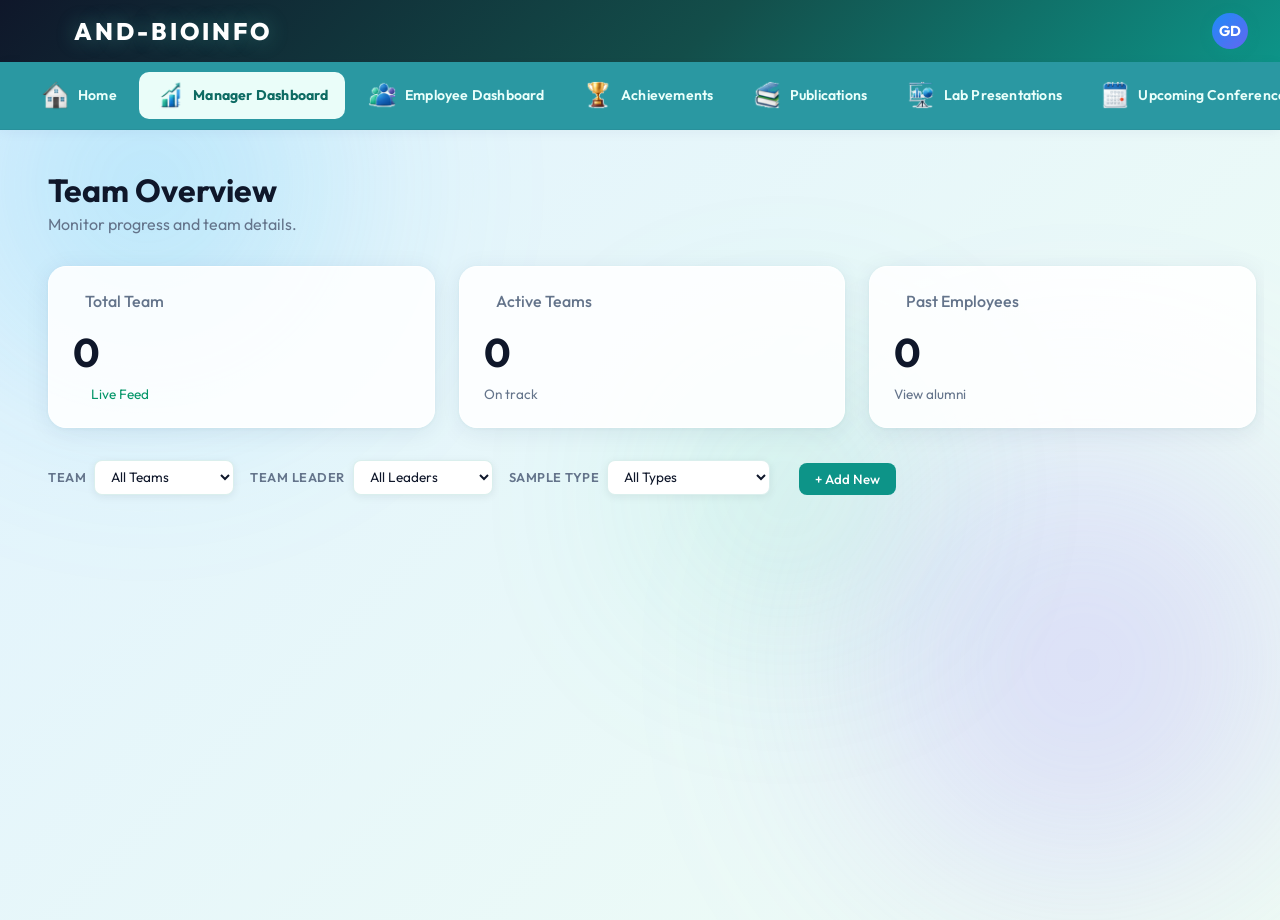
==== commit 4ded27df: "Lab Presentations: let managers edit/delete/upload on every row Owner check only recognised admins, " ====
--- a/index.html
+++ b/index.html
@@ -3096,6 +3096,173 @@
     width: 300px;
     max-width: 40vw;
 }
+/* Lab Presentations status filter (segmented pills). */
+.lp-status-filter {
+    display: inline-flex;
+    background: #fff;
+    border: 1.5px solid #e2e8f0;
+    border-radius: 10px;
+    padding: 3px;
+    gap: 2px;
+}
+.lp-status-filter button {
+    border: none;
+    background: transparent;
+    color: #475569;
+    font: inherit;
+    font-size: 0.8rem;
+    font-weight: 600;
+    padding: 0.35rem 0.7rem;
+    border-radius: 7px;
+    cursor: pointer;
+    white-space: nowrap;
+    transition: background 0.15s, color 0.15s;
+}
+.lp-status-filter button:hover { background: #f1f5f9; }
+.lp-status-filter button.active { background: #0d9488; color: #fff; }
+.lp-status-filter button[data-status="Scheduled"].active { background: #f59e0b; }
+.lp-status-filter button[data-status="Ongoing"].active   { background: #3b82f6; }
+.lp-status-filter button[data-status="Completed"].active { background: #10b981; }
+.lp-sf-count {
+    display: inline-block;
+    min-width: 1.2rem;
+    margin-left: 0.2rem;
+    padding: 0 0.3rem;
+    border-radius: 999px;
+    background: rgba(100,116,139,0.12);
+    font-size: 0.7rem;
+    line-height: 1.2rem;
+    text-align: center;
+}
+.lp-status-filter button.active .lp-sf-count { background: rgba(255,255,255,0.25); }
+.lp-type-filter {
+    width: auto;
+    border: 1.5px solid #e2e8f0;
+    border-radius: 10px;
+    padding: 0.45rem 0.6rem;
+    font: inherit;
+    font-size: 0.8rem;
+    font-weight: 600;
+    color: #475569;
+    background: #fff;
+    cursor: pointer;
+}
+.lp-type-filter.active { border-color: #0d9488; color: #0d9488; background: rgba(13,148,136,0.06); }
+.lp-type-chip {
+    display: inline-block;
+    padding: 0.1rem 0.5rem;
+    border-radius: 999px;
+    font-size: 0.68rem;
+    font-weight: 700;
+    letter-spacing: 0.02em;
+}
+.lp-type-chip.pres { background: #f1f5f9; color: #64748b; }
+.lp-type-chip.jc   { background: #ede9fe; color: #6d28d9; }
+.lp-type-chip.ws   { background: #e0f2fe; color: #0369a1; }
+.lp-type-chip.conf { background: #fce7f3; color: #be185d; }
+.lp-stats-table { width: 100%; border-collapse: collapse; font-size: 0.86rem; }
+.lp-stats-table th {
+    text-align: left;
+    padding: 0.6rem 0.7rem;
+    font-size: 0.72rem;
+    text-transform: uppercase;
+    letter-spacing: 0.04em;
+    color: #64748b;
+    border-bottom: 2px solid #e2e8f0;
+    cursor: pointer;
+    user-select: none;
+    white-space: nowrap;
+}
+.lp-stats-table th.sorted { color: #0d9488; }
+.lp-stats-table td { padding: 0.55rem 0.7rem; border-bottom: 1px solid #f1f5f9; color: #1e293b; }
+.lp-stats-table td:not(:first-child), .lp-stats-table th:not(:first-child) { text-align: center; }
+.lp-stats-table td a { color: #0f766e; font-weight: 600; text-decoration: none; }
+.lp-stats-table td a:hover { text-decoration: underline; }
+.lp-stats-table tr.lp-stats-none td { color: #94a3b8; }
+.lp-stats-pending {
+    display: inline-block;
+    min-width: 1.4rem;
+    padding: 0 0.4rem;
+    border-radius: 999px;
+    background: #fef3c7;
+    color: #b45309;
+    font-weight: 700;
+}
+.lp-remark {
+    position: relative;
+    display: inline-flex;
+    align-items: center;
+    justify-content: center;
+    width: 30px;
+    height: 30px;
+    border-radius: 8px;
+    color: #0d9488;
+    background: rgba(13,148,136,0.08);
+    cursor: pointer;
+    outline: none;
+}
+.lp-remark:hover, .lp-remark:focus { background: #0d9488; color: #fff; }
+.lp-remark-tip {
+    display: none;
+    position: absolute;
+    right: calc(100% + 8px);
+    top: 50%;
+    transform: translateY(-50%);
+    z-index: 20;
+    width: max-content;
+    max-width: 260px;
+    padding: 0.55rem 0.7rem;
+    border-radius: 8px;
+    background: #1e293b;
+    color: #f8fafc;
+    font-size: 0.78rem;
+    font-weight: 500;
+    line-height: 1.4;
+    text-align: left;
+    white-space: normal;
+    box-shadow: 0 8px 20px rgba(15,23,42,0.25);
+}
+.lp-remark:hover .lp-remark-tip, .lp-remark:focus .lp-remark-tip { display: block; }
+.lp-slides-pending {
+    display: inline-flex;
+    align-items: center;
+    gap: 0.25rem;
+    padding: 0.15rem 0.5rem;
+    border-radius: 999px;
+    background: #fef3c7;
+    color: #b45309;
+    border: 1px solid #fde68a;
+    font-size: 0.68rem;
+    font-weight: 700;
+    white-space: nowrap;
+}
+.lp-overdue {
+    display: flex;
+    align-items: center;
+    justify-content: center;
+    gap: 0.3rem;
+    margin-top: 0.4rem;
+    font-size: 0.7rem;
+    font-weight: 700;
+    color: #dc2626;
+    white-space: nowrap;
+}
+.lp-overdue span { display: inline-flex; align-items: center; gap: 0.2rem; }
+.lp-overdue button, .lp-overdue-btn {
+    display: inline-flex;
+    align-items: center;
+    justify-content: center;
+    width: 22px;
+    height: 22px;
+    padding: 0;
+    border: 1.5px solid #fca5a5;
+    border-radius: 6px;
+    background: #fef2f2;
+    color: #dc2626;
+    cursor: pointer;
+    transition: background 0.15s, color 0.15s;
+}
+.lp-overdue button:hover, .lp-overdue-btn:hover { background: #10b981; border-color: #10b981; color: #fff; }
 /* Excel download dropdown (status filter). */
 .excel-dd-wrap { position: relative; }
 .excel-dd-menu {
@@ -3279,6 +3446,47 @@
     transition: background 0.15s, color 0.15s;
 }
 .lab-pres-upload-btn:hover { background: #0d9488; color: #fff; }
+.lp-file-chip {
+    display: inline-flex;
+    align-items: center;
+    gap: 0.3rem;
+    max-width: 170px;
+    padding: 0.2rem 0.5rem;
+    border-radius: 6px;
+    font-size: 0.76rem;
+    font-weight: 600;
+    text-decoration: none;
+    border: 1px solid transparent;
+    transition: border-color 0.15s;
+}
+.lp-file-chip span { overflow: hidden; text-overflow: ellipsis; white-space: nowrap; }
+.lp-file-chip.pdf   { background: #fef2f2; color: #dc2626; }
+.lp-file-chip.ppt   { background: #fff7ed; color: #ea580c; }
+.lp-file-chip.other { background: rgba(13,148,136,0.08); color: #0d9488; }
+.lp-file-chip:hover { border-color: currentColor; }
+.lp-files-dd { text-align: center; }
+.lp-files-dd summary {
+    display: inline-flex;
+    align-items: center;
+    gap: 0.3rem;
+    cursor: pointer;
+    list-style: none;
+    padding: 0.2rem 0.55rem;
+    border-radius: 6px;
+    background: #f1f5f9;
+    color: #334155;
+    font-size: 0.76rem;
+    font-weight: 600;
+}
+.lp-files-dd summary::-webkit-details-marker { display: none; }
+.lp-files-dd[open] summary { background: #e2e8f0; }
+.lp-files-list {
+    display: flex;
+    flex-direction: column;
+    align-items: center;
+    gap: 0.3rem;
+    margin-top: 0.4rem;
+}
 .lab-pres-topic-pending { color: #94a3b8; font-style: italic; font-weight: 500; }
 .dir-empty-row td {
     text-align: center;
@@ -5192,7 +5400,23 @@
                             <button type="button" class="table-search-clear" id="lp-search-clear" onclick="clearLabPresentationSearch()" title="Clear search"><i data-lucide="x" style="width:14px;height:14px;"></i></button>
                         </div>
                     </div>
-                    <div style="display:flex;gap:0.6rem;align-items:center;">
+                    <div style="display:flex;gap:0.6rem;align-items:center;flex-wrap:wrap;justify-content:flex-end;">
+                        <select id="lp-type-filter" class="lp-type-filter" onchange="setLpTypeFilter(this.value)" title="Filter by type">
+                            <option value="">All types</option>
+                            <option value="Internal Presentation">Presentation</option>
+                            <option value="Journal Club">Journal Club</option>
+                            <option value="Lab Workshop">Workshop</option>
+                            <option value="Lab Conference">Conference</option>
+                        </select>
+                        <div class="lp-status-filter" id="lp-status-filter" role="group" aria-label="Filter by status">
+                            <button type="button" class="active" data-status="" onclick="setLpStatusFilter('')">All <span class="lp-sf-count"></span></button>
+                            <button type="button" data-status="Scheduled" onclick="setLpStatusFilter('Scheduled')">Scheduled <span class="lp-sf-count"></span></button>
+                            <button type="button" data-status="Ongoing" onclick="setLpStatusFilter('Ongoing')">Ongoing <span class="lp-sf-count"></span></button>
+                            <button type="button" data-status="Completed" onclick="setLpStatusFilter('Completed')">Completed <span class="lp-sf-count"></span></button>
+                        </div>
+                        <button class="dir-add-btn" onclick="openLpStatsModal()" title="Assignments per person" style="background:#fff;color:#0f766e;border:1.5px solid #99f6e4;">
+                            <i data-lucide="users" style="width:13px;height:13px;"></i> Team stats
+                        </button>
                         <button class="dir-add-btn" id="lp-undo-btn" onclick="undoLabPresentation()" disabled title="Nothing to undo" style="background:#fff;color:#475569;border:1.5px solid #e2e8f0;">
                             <i data-lucide="undo-2" style="width:13px;height:13px;"></i> Undo
                         </button>
@@ -5228,7 +5452,7 @@
                                     <th>Upload PPT</th>
                                     <th>Link</th>
                                     <th>Status</th>
-                                    <th>Remarks</th>
+                                    <th style="width:56px;" title="Remarks">Notes</th>
                                     <th style="width:70px;">Actions</th>
                                 </tr>
                             </thead>
@@ -6055,6 +6279,30 @@
         </div>
     </div>
 
+    <!-- Lab Presentations: per-person stats -->
+    <div class="modal-overlay" id="lp-stats-modal" style="display: none;" onclick="closeLpStatsModal(event)">
+        <div class="modal glass-panel" onclick="event.stopPropagation()" style="max-width: 820px;">
+            <div class="modal-header">
+                <div class="details-header-info">
+                    <i data-lucide="users" style="color: #0d9488; width: 32px; height: 32px;"></i>
+                    <div>
+                        <h2>Team stats</h2>
+                        <p>Lab presentation assignments per person. Click a name to see their rows; click a heading to sort.</p>
+                    </div>
+                </div>
+                <button class="icon-btn" onclick="closeLpStatsModal()"><i data-lucide="x"></i></button>
+            </div>
+            <div class="details-content">
+                <div style="overflow-x:auto;">
+                    <table class="lp-stats-table">
+                        <thead><tr id="lp-stats-head"></tr></thead>
+                        <tbody id="lp-stats-body"></tbody>
+                    </table>
+                </div>
+            </div>
+        </div>
+    </div>
+
     <!-- Add / Edit Lab Presentation Modal -->
     <div class="modal-overlay" id="add-lab-presentation-modal" style="display: none;" onclick="closeAddLabPresentationModal(event)">
         <div class="modal glass-panel" onclick="event.stopPropagation()" style="max-width: 550px;">
@@ -6078,6 +6326,15 @@
                     <div class="form-group">
                         <label>Topic</label>
                         <input type="text" id="lp-title" placeholder="e.g. Single-cell approaches to tumor profiling" style="border: 1.5px solid #e2e8f0; border-radius: 8px; padding: 0.75rem; font-size: 0.9rem; font-family: inherit; background: white; color: #1e293b; width: 100%; box-sizing: border-box;">
+                    </div>
+                    <div class="form-group">
+                        <label>Type</label>
+                        <select id="lp-type" style="border: 1.5px solid #e2e8f0; border-radius: 8px; padding: 0.75rem; font-size: 0.9rem; font-family: inherit; background: white; color: #1e293b; width: 100%; box-sizing: border-box;">
+                            <option value="Internal Presentation">Presentation</option>
+                            <option value="Journal Club">Journal Club</option>
+                            <option value="Lab Workshop">Workshop</option>
+                            <option value="Lab Conference">Conference</option>
+                        </select>
                     </div>
                     <div class="form-group">
                         <label>Allocated on</label>
@@ -7275,6 +7532,14 @@
     return String(ownerIds || '').split(',').some(id => id.trim().toLowerCase() === myId);
 }
 
+// Lab Presentations: managers assign and review these talks, so they can
+// manage every row (like admins); employees only their own.
+function _canManageLabPres(ownerIds) {
+    const session = getSession();
+    if (session && session.role === 'manager') return true;
+    return _canManageAch(ownerIds);
+}
+
 // Single certificate/achievement card.
 function _achCertCard(emp, cert, showActions) {
     if (showActions === undefined) showActions = true;
@@ -7650,6 +7915,46 @@
     if (!row) return [];
     if (Array.isArray(row.files) && row.files.length) return row.files.filter(f => f && f.url);
     return row.file_url ? [{ url: row.file_url, name: row.file_name || 'File' }] : [];
+}
+// ---- Lab Presentation type (stored in pres_type) ----
+// Values are distinct from the Achievements types ("Outer Event"/"Workshop"),
+// which _isOuterPres() routes away from this tab.
+const LP_TYPES = {
+    'Internal Presentation': { label: 'Presentation', cls: 'pres' },
+    'Journal Club':          { label: 'Journal Club', cls: 'jc' },
+    'Lab Workshop':          { label: 'Workshop',     cls: 'ws' },
+    'Lab Conference':        { label: 'Conference',   cls: 'conf' }
+};
+function _lpTypeValue(row) {
+    return (row && LP_TYPES[row.pres_type]) ? row.pres_type : 'Internal Presentation';
+}
+function _lpTypeLabel(row) { return LP_TYPES[_lpTypeValue(row)].label; }
+function _lpTypeChip(row) {
+    const t = LP_TYPES[_lpTypeValue(row)];
+    return `<span class="lp-type-chip ${t.cls}">${t.label}</span>`;
+}
+
+// Display name for an attached file. Older rows may only have a generic
+// "File" name, so fall back to the stored object name minus the upload
+// prefix ("<timestamp>-<rand>-") that sbUpload adds.
+function _lpFileName(f) {
+    if (f.name && f.name !== 'File') return f.name;
+    try {
+        const last = decodeURIComponent(String(f.url).split('?')[0].split('/').pop() || '');
+        return last.replace(/^\d+-[a-z0-9]+-/, '') || 'File';
+    } catch (e) { return 'File'; }
+}
+// One file link: type icon + (truncated) file name, full name on hover.
+function _lpFileChip(f) {
+    const name = _lpFileName(f);
+    const ext = (name.split('.').pop() || '').toLowerCase();
+    const isPdf = ext === 'pdf';
+    const isPpt = ext === 'ppt' || ext === 'pptx';
+    const icon = isPdf ? 'file-text' : isPpt ? 'presentation' : 'file';
+    const cls = isPdf ? 'pdf' : isPpt ? 'ppt' : 'other';
+    return `<a class="lp-file-chip ${cls}" href="${_previewUrl(f.url)}" target="_blank" rel="noopener" title="${_escHtml(name)}">
+            <i data-lucide="${icon}" style="width:13px;height:13px;flex-shrink:0;"></i><span>${_escHtml(name)}</span>
+        </a>`;
 }
 function _lpFileColumns(files) {
     const first = files[0] || null;
@@ -7774,7 +8079,9 @@
 
 // Single row for the Lab Presentations table.
 function _labPresRow(row, i) {
-    const canEdit = !!getSession();
+    // Only admins and the talk's own presenter(s) can edit, delete, upload
+    // or complete a row (employee_id may list several presenters).
+    const canEdit = _canManageLabPres(row.employee_id);
     const _dt = _fmtCompactDateRel(row.pres_date);
     const dateDisplay = _dt.compact
         ? `${_dt.compact}${_dt.rel ? `<span class="lab-pres-date-rel ${_dt.relClass}">${_dt.rel}</span>` : ''}`
@@ -7792,17 +8099,43 @@
                 <input type="file" accept=".ppt,.pptx,.pdf" multiple style="display:none;" onchange="uploadLabPresentationPpt('${row.id}', this)">
             </label>`
         : '';
-    const fileLinks = rowFiles.map((f, i) =>
-        `<a href="${_previewUrl(f.url)}" target="_blank" rel="noopener" title="${_escHtml(f.name || '')}" style="display:block;color:#0d9488;font-weight:600;text-decoration:none;">${rowFiles.length > 1 ? `View ${i + 1}` : 'View'}</a>`
-    ).join('');
-    const pptCell = (fileLinks || uploadBtn)
-        ? `<div style="display:flex;flex-direction:column;align-items:center;gap:0.3rem;">${fileLinks}${uploadBtn}</div>`
+    const fileChips = rowFiles.map(_lpFileChip).join('');
+    // Up to 2 files are listed inline; more collapse behind a "N files" toggle
+    // so one row with many attachments doesn't stretch the table.
+    const fileLinks = !rowFiles.length ? ''
+        : rowFiles.length <= 2
+            ? fileChips
+            : `<details class="lp-files-dd">
+                    <summary><i data-lucide="paperclip" style="width:13px;height:13px;"></i> ${rowFiles.length} files</summary>
+                    <div class="lp-files-list">${fileChips}</div>
+               </details>`;
+    const pendingChip = _lpSlidesPending(row)
+        ? `<span class="lp-slides-pending" title="This talk has happened but no slides are attached yet"><i data-lucide="clock" style="width:11px;height:11px;"></i> Slides pending</span>`
+        : '';
+    const pptCell = (fileLinks || uploadBtn || pendingChip)
+        ? `<div style="display:flex;flex-direction:column;align-items:center;gap:0.3rem;">${pendingChip}${fileLinks}${uploadBtn}</div>`
         : '<span style="color:#cbd5e1;">—</span>';
-    const linkCell = row.ref_link
-        ? `<a href="${row.ref_link}" target="_blank" rel="noopener" style="color:#0d9488;font-weight:600;text-decoration:none;">Open ↗</a>`
+    // Only http(s) links are made clickable, so a "javascript:" URL can't run.
+    const safeRef = /^https?:\/\//i.test(String(row.ref_link || '').trim()) ? String(row.ref_link).trim() : '';
+    const linkCell = safeRef
+        ? `<a href="${_escHtml(safeRef)}" target="_blank" rel="noopener" style="color:#0d9488;font-weight:600;text-decoration:none;">Open ↗</a>`
         : '<span style="color:#cbd5e1;">—</span>';
     const status = row.status || 'Completed';
-    const statusColor = status === 'Completed' ? '#10b981' : status === 'Ongoing' ? '#3b82f6' : status === 'Scheduled' ? '#f59e0b' : '#6b7280';
+    const overdue = _lpIsOverdue(row);
+    // With files attached, ✓ completes right away; without, the button picks
+    // the file(s) first and completes only after the upload succeeds.
+    const overdueAction = !canEdit ? ''
+        : rowFiles.length
+            ? `<button type="button" onclick="markLabPresentationComplete('${row.id}')" title="Mark as Completed"><i data-lucide="check" style="width:13px;height:13px;"></i></button>`
+            : `<label class="lp-overdue-btn" title="Upload the PPT/PDF to mark as Completed"><i data-lucide="upload" style="width:13px;height:13px;"></i>
+                    <input type="file" accept=".ppt,.pptx,.pdf" multiple style="display:none;" onchange="uploadLabPresentationPpt('${row.id}', this, true)">
+               </label>`;
+    const overdueBadge = !overdue ? ''
+        : `<div class="lp-overdue">
+                <span><i data-lucide="alert-circle" style="width:12px;height:12px;"></i> Overdue${canEdit ? (rowFiles.length ? ': mark complete?' : ': upload to complete') : ''}</span>
+                ${overdueAction}
+           </div>`;
+    const statusColor =status === 'Completed' ? '#10b981' : status === 'Ongoing' ? '#3b82f6' : status === 'Scheduled' ? '#f59e0b' : '#6b7280';
     const statusBg = status === 'Completed' ? '#d1fae5' : status === 'Ongoing' ? '#dbeafe' : status === 'Scheduled' ? '#fef3c7' : '#e5e7eb';
     const actions = canEdit ? `<div class="dir-row-actions lab-pres-actions" style="justify-content:center;">
             <button class="dir-tb-btn" onclick="openEditLabPresentationModal('${row.id}')" title="Edit"><i data-lucide="pencil" style="width:14px;height:14px;"></i></button>
@@ -7810,18 +8143,23 @@
         </div>` : '';
 
     const remarksCell = row.remarks
-        ? `<span title="${row.remarks.replace(/"/g, '&quot;')}" style="display:inline-block;max-width:180px;overflow:hidden;text-overflow:ellipsis;white-space:nowrap;vertical-align:bottom;color:#475569;">${row.remarks}</span>`
-        : '<span style="color:#cbd5e1;">—</span>';
+        // Icon only; the full remark shows in a bubble on hover, or on tap
+        // (focus) on touch screens.
+        ? `<span class="lp-remark" tabindex="0" aria-label="Remarks: ${_escHtml(row.remarks)}">
+                <i data-lucide="message-square-text" style="width:16px;height:16px;"></i>
+                <span class="lp-remark-tip">${_escHtml(row.remarks)}</span>
+           </span>`
+        : '';
 
     return `<tr>
         <td style="color:#94a3b8;font-size:0.76rem;font-weight:500;">${i + 1}</td>
-        <td>${row.title ? `<strong>${row.title}</strong>` : '<span class="lab-pres-topic-pending">Topic to be added</span>'}</td>
+        <td>${row.title ? `<strong>${_escHtml(row.title)}</strong>` : '<span class="lab-pres-topic-pending">Topic to be added</span>'}<div style="margin-top:0.35rem;">${_lpTypeChip(row)}</div></td>
         <td>${dateDisplay}</td>
         <td>${webinarDateDisplay}</td>
-        <td>${presName}</td>
+        <td>${_escHtml(presName)}</td>
         <td>${pptCell}</td>
         <td>${linkCell}</td>
-        <td><span style="background:${statusBg};color:${statusColor};padding:0.3rem 0.7rem;border-radius:6px;font-size:0.78rem;font-weight:600;">${status}</span></td>
+        <td><span style="background:${statusBg};color:${statusColor};padding:0.3rem 0.7rem;border-radius:6px;font-size:0.78rem;font-weight:600;">${_escHtml(status)}</span>${overdueBadge}</td>
         <td>${remarksCell}</td>
         <td>${actions}</td>
     </tr>`;
@@ -7837,6 +8175,35 @@
     renderPresentations();
 }
 
+// Status pill filter for the Lab Presentations table ('' = all statuses).
+let _lpStatusFilter = '';
+// Type dropdown filter ('' = all types; otherwise a LP_TYPES key).
+let _lpTypeFilter = '';
+
+function setLpTypeFilter(type) {
+    _lpTypeFilter = LP_TYPES[type] ? type : '';
+    const sel = document.getElementById('lp-type-filter');
+    if (sel) sel.classList.toggle('active', !!_lpTypeFilter);
+    renderPresentations();
+}
+
+function setLpStatusFilter(status) {
+    _lpStatusFilter = status || '';
+    document.querySelectorAll('#lp-status-filter button').forEach(b =>
+        b.classList.toggle('active', b.dataset.status === _lpStatusFilter));
+    renderPresentations();
+}
+
+// Per-status counts on the pills, based on rows matching the current search.
+function _updateLpStatusCounts(rows) {
+    const counts = { '': rows.length };
+    rows.forEach(r => { const s = r.status || 'Completed'; counts[s] = (counts[s] || 0) + 1; });
+    document.querySelectorAll('#lp-status-filter button').forEach(b => {
+        const el = b.querySelector('.lp-sf-count');
+        if (el) el.textContent = counts[b.dataset.status] || 0;
+    });
+}
+
 function clearLabPresentationSearch() {
     const input = document.getElementById('lp-search');
     if (input) input.value = '';
@@ -7848,7 +8215,7 @@
 function _labPresSearchText(row) {
     const presEmp = _empByEmployeeId(row.employee_id);
     const presName = presEmp ? presEmp.name : (row.author_name || '');
-    return [row.title, presName, row.author_name, row.status, row.remarks, row.pres_date, row.webinar_date]
+    return [row.title, presName, row.author_name, row.status, _lpTypeLabel(row), row.remarks, row.pres_date, row.webinar_date]
         .map(v => String(v || '')).join(' ').toLowerCase();
 }
 
@@ -7882,13 +8249,14 @@
     let rows = q ? internal.filter(r => _labPresSearchText(r).includes(q)) : internal;
     // A blank status is shown as "Completed" in the table, so treat it the same here.
     rows = rows.filter(r => statuses.includes(r.status || 'Completed'));
+    if (_lpTypeFilter) rows = rows.filter(r => _lpTypeValue(r) === _lpTypeFilter);
     if (!rows.length) { alert('There are no presentations matching the selected statuses.'); return; }
-    const header = ['#', 'Topic', 'Allocated On', 'Webinar / Presentation Date', 'Presenter', 'PPT', 'Reference Link', 'Status', 'Remarks'];
-    const aoa = [header, ...rows.map((r, i) => {
+    const header = ['#', 'Topic', 'Type', 'Allocated On', 'Webinar / Presentation Date', 'Presenter', 'PPT', 'Reference Link', 'Status', 'Remarks'];
+    const aoa = [header, ..._lpSortRows(rows).map((r, i) => {
         const presEmp = _empByEmployeeId(r.employee_id);
         const presName = presEmp ? presEmp.name : (r.author_name || '');
         return [
-            i + 1, r.title || '',
+            i + 1, r.title || '', _lpTypeLabel(r),
             _fmtCompactDateRel(r.pres_date).compact || '',
             _fmtCompactDateRel(r.webinar_date).compact || '',
             presName,
@@ -7897,8 +8265,23 @@
         ];
     })];
     // Tag the filename with the status filter when it's not "all three".
-    const suffix = statuses.length === 3 ? '' : ` (${statuses.join(', ')})`;
+    const tags = [_lpTypeFilter ? LP_TYPES[_lpTypeFilter].label : '', statuses.length === 3 ? '' : statuses.join(', ')].filter(Boolean);
+    const suffix = tags.length ? ` (${tags.join(' - ')})` : '';
     _exportAoaToExcel(`Lab Presentations${suffix} ${_todayStamp()}.xlsx`, 'Lab Presentations', aoa);
+}
+
+// Newest "Allocated on" (pres_date) first; same date → most recently added
+// first; rows without a date go last.
+function _lpSortRows(rows) {
+    return rows.slice().sort((a, b) => {
+        const ad = a.pres_date || '', bd = b.pres_date || '';
+        if (ad !== bd) {
+            if (!ad) return 1;
+            if (!bd) return -1;
+            return bd.localeCompare(ad);
+        }
+        return String(b.created_at || '').localeCompare(String(a.created_at || ''));
+    });
 }
 
 function renderPresentations() {
@@ -7914,13 +8297,21 @@
     }
 
     const q = _lpSearchQuery.trim().toLowerCase();
-    const matches = q ? internal.filter(r => _labPresSearchText(r).includes(q)) : internal;
+    const searched = q ? internal.filter(r => _labPresSearchText(r).includes(q)) : internal;
+    // A blank status is displayed as "Completed", so filter it the same way.
+    const typed = _lpTypeFilter ? searched.filter(r => _lpTypeValue(r) === _lpTypeFilter) : searched;
+    _updateLpStatusCounts(typed);
+    const matches = _lpStatusFilter
+        ? typed.filter(r => (r.status || 'Completed') === _lpStatusFilter)
+        : typed;
     if (!matches.length) {
-        tbody.innerHTML = `<tr class="dir-empty-row"><td colspan="10">No presentations match “${_escHtml(_lpSearchQuery)}”.</td></tr>`;
+        const what = [_lpTypeFilter ? `“${LP_TYPES[_lpTypeFilter].label}”` : '', _lpStatusFilter ? `“${_lpStatusFilter}”` : '', q ? `“${_escHtml(_lpSearchQuery)}”` : '']
+            .filter(Boolean).join(' + ');
+        tbody.innerHTML = `<tr class="dir-empty-row"><td colspan="10">No presentations match ${what}.</td></tr>`;
         return;
     }
 
-    tbody.innerHTML = matches.map((row, i) => _labPresRow(row, i)).join('');
+    tbody.innerHTML = _lpSortRows(matches).map((row, i) => _labPresRow(row, i)).join('');
     lucide.createIcons();
 }
 
@@ -7952,7 +8343,8 @@
     _lpModalFiles = [];
     _lpRenderModalFiles();
     document.getElementById('lp-ref-link').value = '';
-    document.getElementById('lp-status').value = 'Completed';
+    document.getElementById('lp-status').value = 'Scheduled';
+    document.getElementById('lp-type').value = 'Internal Presentation';
     document.getElementById('lp-remarks').value = '';
     document.getElementById('lab-pres-modal-title').textContent = 'Add Presentation';
     document.getElementById('lp-save-btn').innerHTML = '<i data-lucide="check" style="width:16px;height:16px;"></i> Save';
@@ -7964,6 +8356,7 @@
     if (!getSession()) { alert('Please log in to edit.'); return; }
     const row = presentationsCache.find(r => r.id === id);
     if (!row) return;
+    if (!_canManageLabPres(row.employee_id)) { alert('You can only edit your own presentations.'); return; }
     _lpEditingId = id;
     _lpPopulateEmpList((row.employee_id || '').split(',').map(s => s.trim()).filter(Boolean));
     document.getElementById('lp-title').value = row.title || '';
@@ -7974,6 +8367,7 @@
     _lpRenderModalFiles();
     document.getElementById('lp-ref-link').value = row.ref_link || '';
     document.getElementById('lp-status').value = row.status || 'Completed';
+    document.getElementById('lp-type').value = _lpTypeValue(row);
     document.getElementById('lp-remarks').value = row.remarks || '';
     document.getElementById('lab-pres-modal-title').textContent = 'Edit Presentation';
     document.getElementById('lp-save-btn').innerHTML = '<i data-lucide="check" style="width:16px;height:16px;"></i> Save Changes';
@@ -7999,9 +8393,27 @@
     const fileInput = document.getElementById('lp-file-input');
     const refLink = document.getElementById('lp-ref-link').value.trim();
     const status = document.getElementById('lp-status').value;
+    const presType = document.getElementById('lp-type').value || 'Internal Presentation';
     const remarks = document.getElementById('lp-remarks').value.trim();
 
     if (!presDate) { alert('Please select the date.'); return; }
+
+    if (_lpEditingId) {
+        const editingRow = presentationsCache.find(r => r.id === _lpEditingId);
+        if (editingRow && !_canManageLabPres(editingRow.employee_id)) {
+            alert('You can only edit your own presentations.'); return;
+        }
+    }
+
+    // A talk can only become Completed once its slides (any file) are attached.
+    // Rows that were already Completed before this edit are left alone.
+    const wasCompleted = _lpEditingId
+        && ((presentationsCache.find(r => r.id === _lpEditingId) || {}).status || 'Completed') === 'Completed';
+    const keptCount = _lpEditingId ? _lpModalFiles.length : 0;
+    if (status === 'Completed' && !wasCompleted && keptCount + fileInput.files.length === 0) {
+        alert('Please upload the presentation file (PPT/PDF) before marking it as Completed.');
+        return;
+    }
 
     try {
         // Kept files (edit mode, minus any removed with ×) + newly picked ones.
@@ -8015,7 +8427,7 @@
             const update = {
                 employee_id: empIds, author_name: empNames, title: title || null,
                 pres_date: presDate, webinar_date: webinarDate || null, ...fileCols, ref_link: refLink || null, status,
-                remarks: remarks || null
+                pres_type: presType, remarks: remarks || null
             };
             const { data, error } = await _sb.from('presentations').update(update).eq('id', _lpEditingId).select().single();
             if (error) throw error;
@@ -8032,7 +8444,7 @@
                 pres_date: presDate,
                 webinar_date: webinarDate || null,
                 place: null,
-                pres_type: 'Internal Presentation',
+                pres_type: presType,
                 ...fileCols,
                 photo_url: null,
                 ref_link: refLink || null,
@@ -8054,18 +8466,167 @@
     renderPresentations();
 }
 
+// ---- Team stats (per-person assignment counts) ----
+// A row is an assignment for every presenter listed on it. "Slides submitted"
+// = a file is attached; "Pending" = nothing uploaded yet. Current employees
+// with no assignments are listed too, so it's easy to see who's next.
+let _lpStatsSort = { key: 'assigned', dir: -1 };
+const LP_STATS_COLS = [
+    { key: 'name',      label: 'Presenter' },
+    { key: 'assigned',  label: 'Assigned' },
+    { key: 'submitted', label: 'Slides submitted' },
+    { key: 'pending',   label: 'Pending' },
+    { key: 'last',      label: 'Last activity' }
+];
+
+function _lpComputeStats() {
+    const byKey = new Map();
+    const get = (key, name) => {
+        if (!byKey.has(key)) byKey.set(key, { name, assigned: 0, submitted: 0, pending: 0, last: '' });
+        return byKey.get(key);
+    };
+    presentationsCache.filter(r => !_isOuterPres(r.pres_type)).forEach(row => {
+        const ids = String(row.employee_id || '').split(',').map(s => s.trim()).filter(Boolean);
+        const names = String(row.author_name || '').split(',').map(s => s.trim()).filter(Boolean);
+        const people = ids.length
+            ? ids.map((id, i) => {
+                const emp = _empByEmployeeId(id);
+                const name = emp ? emp.name : (names[i] || id);
+                return { key: emp ? 'id:' + emp.employeeId : 'name:' + name.toLowerCase(), name };
+            })
+            : names.map(n => ({ key: 'name:' + n.toLowerCase(), name: n }));
+        const hasFiles = _lpFiles(row).length > 0;
+        const date = row.webinar_date || row.pres_date || '';
+        people.forEach(p => {
+            const s = get(p.key, p.name);
+            s.assigned++;
+            if (hasFiles) s.submitted++; else s.pending++;
+            if (date > s.last) s.last = date;
+        });
+    });
+    employees.filter(e => !isPastEmployee(e)).forEach(e => get('id:' + e.employeeId, e.name));
+    return Array.from(byKey.values());
+}
+
+function openLpStatsModal() {
+    renderLpStats();
+    document.getElementById('lp-stats-modal').style.display = 'flex';
+    lucide.createIcons();
+}
+function closeLpStatsModal(event) {
+    if (event && event.target.id !== 'lp-stats-modal') return;
+    document.getElementById('lp-stats-modal').style.display = 'none';
+}
+function sortLpStats(key) {
+    _lpStatsSort = _lpStatsSort.key === key
+        ? { key, dir: -_lpStatsSort.dir }
+        : { key, dir: key === 'name' ? 1 : -1 };
+    renderLpStats();
+}
+
+function renderLpStats() {
+    const { key, dir } = _lpStatsSort;
+    const rows = _lpComputeStats().sort((a, b) => {
+        const av = a[key], bv = b[key];
+        const cmp = typeof av === 'number' ? av - bv : String(av).localeCompare(String(bv));
+        return cmp * dir || a.name.localeCompare(b.name);
+    });
+    document.getElementById('lp-stats-head').innerHTML = LP_STATS_COLS.map(c =>
+        `<th class="${c.key === key ? 'sorted' : ''}" onclick="sortLpStats('${c.key}')">${c.label}${c.key === key ? (dir > 0 ? ' ▲' : ' ▼') : ''}</th>`
+    ).join('');
+    document.getElementById('lp-stats-body').innerHTML = rows.map(s => `
+        <tr class="${s.assigned ? '' : 'lp-stats-none'}">
+            <td><a href="#" onclick="showLpPersonRows(this.dataset.name);return false;" data-name="${_escHtml(s.name)}">${_escHtml(s.name)}</a></td>
+            <td>${s.assigned}</td>
+            <td>${s.submitted}</td>
+            <td>${s.pending ? `<span class="lp-stats-pending">${s.pending}</span>` : '0'}</td>
+            <td>${s.last ? _fmtCompactDateRel(s.last).compact : '—'}</td>
+        </tr>`).join('');
+}
+
+// Filter the main table to one person (via the search box) and close stats.
+function showLpPersonRows(name) {
+    const input = document.getElementById('lp-search');
+    if (input) input.value = name;
+    _lpStatusFilter = '';
+    document.querySelectorAll('#lp-status-filter button').forEach(b =>
+        b.classList.toggle('active', b.dataset.status === ''));
+    filterLabPresentations(name);
+    closeLpStatsModal();
+}
+
+// Overdue = still Scheduled/Ongoing although the Webinar / Presentation Date
+// (the actual allocated talk date, not "Allocated on") is already past.
+// Rows without a webinar date are never flagged.
+function _lpIsOverdue(row) {
+    const status = row.status || 'Completed';
+    if (status === 'Completed') return false;
+    return _lpDateBeforeToday(row.webinar_date);
+}
+// True for a YYYY-MM-DD date strictly before today (local time).
+function _lpDateBeforeToday(dateStr) {
+    if (!dateStr) return false;
+    const [y, m, d] = String(dateStr).split('-').map(Number);
+    if (!y || !m || !d) return false;
+    const today = new Date(); today.setHours(0, 0, 0, 0);
+    return new Date(y, m - 1, d) < today;
+}
+// "Slides pending": the talk has happened (webinar date is past, or it's
+// marked Completed with no date) but no file has been attached yet.
+function _lpSlidesPending(row) {
+    if (_lpFiles(row).length) return false;
+    const status = row.status || 'Completed';
+    return _lpDateBeforeToday(row.webinar_date) || (!row.webinar_date && status === 'Completed');
+}
+
+// One-click "✓" on an overdue row: sets status to Completed (undoable).
+async function markLabPresentationComplete(id) {
+    if (!getSession()) { alert('Please log in to update.'); return; }
+    const prevRow = presentationsCache.find(r => r.id === id);
+    if (!prevRow) return;
+    if (!_canManageLabPres(prevRow.employee_id)) { alert('You can only update your own presentations.'); return; }
+    if (!_lpFiles(prevRow).length) {
+        alert('Please upload the presentation file (PPT/PDF) before marking it as Completed.');
+        return;
+    }
+    const prevSnapshot = { ...prevRow };
+    delete prevSnapshot.id; delete prevSnapshot.created_at;
+    try {
+        const { data, error } = await _sb.from('presentations')
+            .update({ status: 'Completed' }).eq('id', id).select().single();
+        if (error) throw error;
+        const idx = presentationsCache.findIndex(r => r.id === id);
+        if (idx !== -1) presentationsCache[idx] = data;
+        _lpSetUndoAction({ type: 'update', id, snapshot: prevSnapshot, label: data.title || 'presentation' });
+        _lpSyncSheet('update', { fields: _lpFieldsFromRow(data), matchId: data.id });
+    } catch (e) {
+        console.error('Mark complete failed:', e);
+        alert('Update failed: ' + (e.message || e));
+        return;
+    }
+    renderPresentations();
+}
+
 // Direct upload from the table's "Upload PPT" cell — appends the picked
 // file(s) to whatever the row already has.
-async function uploadLabPresentationPpt(id, input) {
+async function uploadLabPresentationPpt(id, input, markComplete) {
     if (!input.files || !input.files.length) return;
     if (!getSession()) { alert('Please log in to upload.'); return; }
+    const ownerRow = presentationsCache.find(r => r.id === id);
+    if (ownerRow && !_canManageLabPres(ownerRow.employee_id)) {
+        alert('You can only upload files to your own presentations.');
+        input.value = '';
+        return;
+    }
     try {
         const prevRow = presentationsCache.find(r => r.id === id);
         const prevSnapshot = prevRow ? { ...prevRow } : null;
         if (prevSnapshot) { delete prevSnapshot.id; delete prevSnapshot.created_at; }
         const uploaded = await _lpUploadAll(input.files);
+        const update = _lpFileColumns([..._lpFiles(prevRow), ...uploaded]);
+        if (markComplete) update.status = 'Completed';
         const { data, error } = await _sb.from('presentations')
-            .update(_lpFileColumns([..._lpFiles(prevRow), ...uploaded]))
+            .update(update)
             .eq('id', id).select().single();
         if (error) throw error;
         const idx = presentationsCache.findIndex(r => r.id === id);
@@ -8162,6 +8723,10 @@
     if (!title)    { alert('Please enter the title.'); return; }
     if (!presDate) { alert('Please select the date.'); return; }
     if (isOuter && !eventName) { alert('Please enter the event name.'); return; }
+    if (!isOuter && status === 'Completed' && !fileLink) {
+        alert('Please add the presentation file link before marking it as Completed.');
+        return;
+    }
 
     try {
         const photo = await sbUpload('presentations', photoInput.files[0] || null);
@@ -8218,7 +8783,7 @@
 
 async function deletePresentation(id) {
     const row = presentationsCache.find(r => r.id === id);
-    if (row && !_canManageAch(row.employee_id)) { alert('You can only delete your own presentations.'); return; }
+    if (row && !(_isOuterPres(row.pres_type) ? _canManageAch(row.employee_id) : _canManageLabPres(row.employee_id))) { alert('You can only delete your own presentations.'); return; }
     if (!confirm('Delete this presentation?')) return;
     try {
         const { error } = await _sb.from('presentations').delete().eq('id', id);
@@ -8413,6 +8978,11 @@
         if (!titleVal) { alert('Please enter the title.'); return; }
         if (!presDate) { alert('Please select the date.'); return; }
         if (isOuter && !eventName) { alert('Please enter the event name.'); return; }
+        if (!isOuter && statusVal === 'Completed' && (row.status || 'Completed') !== 'Completed'
+            && !fileLink && !_lpFiles(row).length) {
+            alert('Please add the presentation file before marking it as Completed.');
+            return;
+        }
 
         const update = { title: titleVal, pres_type: presType, event_name: isOuter ? eventName : null, pres_date: presDate, file_url: fileLink || null, ref_link: refLink || null, status: statusVal };
 
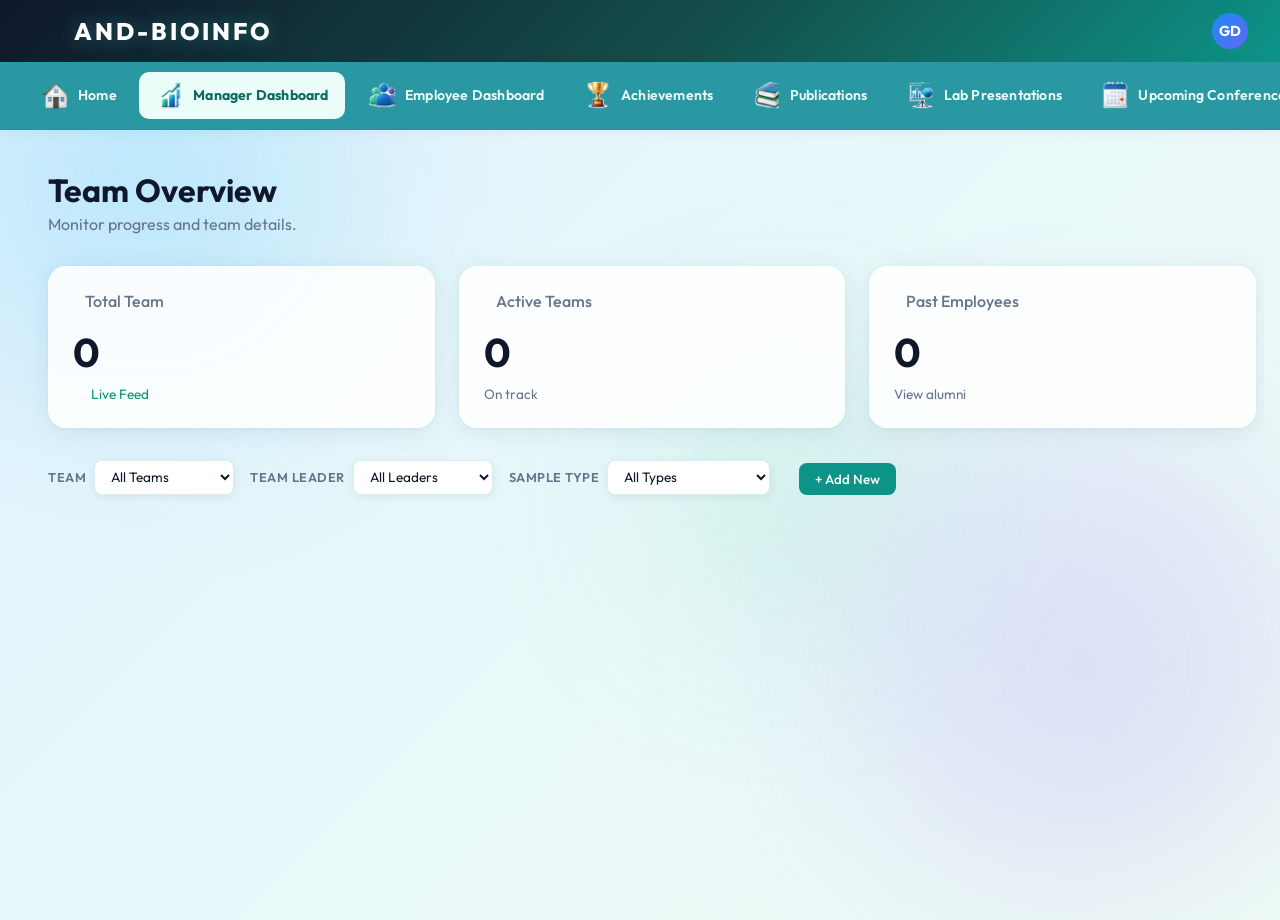
==== commit 94ec5a14: "Lab Presentations: restore full Remarks column Reverts the icon-only "Notes" column back to the Rema" ====
--- a/index.html
+++ b/index.html
@@ -3188,41 +3188,6 @@
     color: #b45309;
     font-weight: 700;
 }
-.lp-remark {
-    position: relative;
-    display: inline-flex;
-    align-items: center;
-    justify-content: center;
-    width: 30px;
-    height: 30px;
-    border-radius: 8px;
-    color: #0d9488;
-    background: rgba(13,148,136,0.08);
-    cursor: pointer;
-    outline: none;
-}
-.lp-remark:hover, .lp-remark:focus { background: #0d9488; color: #fff; }
-.lp-remark-tip {
-    display: none;
-    position: absolute;
-    right: calc(100% + 8px);
-    top: 50%;
-    transform: translateY(-50%);
-    z-index: 20;
-    width: max-content;
-    max-width: 260px;
-    padding: 0.55rem 0.7rem;
-    border-radius: 8px;
-    background: #1e293b;
-    color: #f8fafc;
-    font-size: 0.78rem;
-    font-weight: 500;
-    line-height: 1.4;
-    text-align: left;
-    white-space: normal;
-    box-shadow: 0 8px 20px rgba(15,23,42,0.25);
-}
-.lp-remark:hover .lp-remark-tip, .lp-remark:focus .lp-remark-tip { display: block; }
 .lp-slides-pending {
     display: inline-flex;
     align-items: center;
@@ -5452,7 +5417,7 @@
                                     <th>Upload PPT</th>
                                     <th>Link</th>
                                     <th>Status</th>
-                                    <th style="width:56px;" title="Remarks">Notes</th>
+                                    <th>Remarks</th>
                                     <th style="width:70px;">Actions</th>
                                 </tr>
                             </thead>
@@ -8143,13 +8108,8 @@
         </div>` : '';
 
     const remarksCell = row.remarks
-        // Icon only; the full remark shows in a bubble on hover, or on tap
-        // (focus) on touch screens.
-        ? `<span class="lp-remark" tabindex="0" aria-label="Remarks: ${_escHtml(row.remarks)}">
-                <i data-lucide="message-square-text" style="width:16px;height:16px;"></i>
-                <span class="lp-remark-tip">${_escHtml(row.remarks)}</span>
-           </span>`
-        : '';
+        ? `<span title="${_escHtml(row.remarks)}" style="display:inline-block;max-width:180px;overflow:hidden;text-overflow:ellipsis;white-space:nowrap;vertical-align:bottom;color:#475569;">${_escHtml(row.remarks)}</span>`
+        : '<span style="color:#cbd5e1;">—</span>';
 
     return `<tr>
         <td style="color:#94a3b8;font-size:0.76rem;font-weight:500;">${i + 1}</td>
